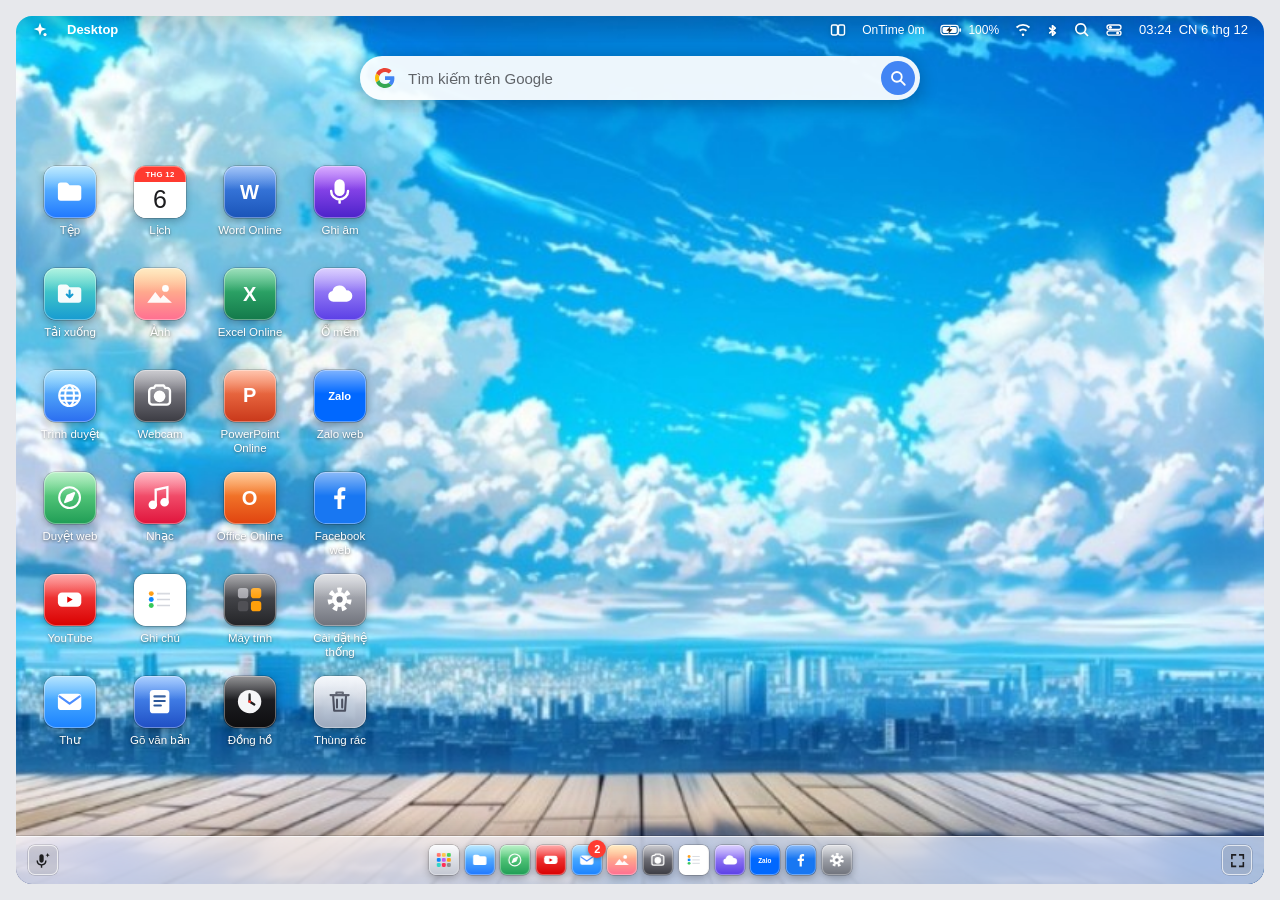
==== app/src/main/assets/index.html @ 1ec873dc "Cửa sổ app con: bỏ hàng tiêu đề trên cùng (3 nút x − + và thanh tên), nội dung dồn lên sát mép trên" ====
<!doctype html>
<html lang="vi"><head><meta charset="utf-8"><meta name="viewport" content="width=device-width,initial-scale=1,viewport-fit=cover">
<style>:root{--bl:20px;color-scheme:light}html,body{margin:0}
/* Ghi âm */
.rc{position:relative;display:flex;flex-direction:column;height:100%;padding:36px 16px 12px;background:#131218;color:#ffffff;overflow:hidden;container-type:size;-webkit-user-select:none;user-select:none}
.rc .rcm{flex:1 1 0;min-height:0;display:flex;flex-direction:column}
.rc .rcx{flex:none;display:flex;flex-direction:column;min-height:0}
.rc .rcs{flex:1 1 0;min-height:0;display:flex;flex-direction:column}
.rc .rcl{flex:1 1 0;min-height:0;overflow-y:auto;overscroll-behavior:contain;-webkit-overflow-scrolling:touch;margin-inline:-4px;padding-inline:4px}
.rc h2{margin:0 0 clamp(4px,2.4cqh,14px);text-align:center;font-size:clamp(13px,3.4cqh,18px);letter-spacing:.28em;text-transform:uppercase;font-weight:800;color:#ffffff;text-shadow:0 0 14px rgba(255,255,255,.55)}
.rc .rcw{flex:none;height:clamp(40px,17cqh,120px);border-radius:16px;background:#000;border:1px solid rgba(255,255,255,.25);overflow:hidden}
.rc .rcv{display:block;width:100%;height:100%}
.rc .rctime{flex:none;margin:clamp(6px,2.6cqh,16px) 0 clamp(4px,2.2cqh,14px);text-align:center;font-size:clamp(24px,6.8cqh,38px);font-weight:800;letter-spacing:.06em;font-variant-numeric:tabular-nums;color:#ffffff;text-shadow:0 0 16px rgba(255,255,255,.55)}
.rc .rcbt{flex:none;display:flex;justify-content:center;gap:24px}
.rc .rcb{width:clamp(40px,9.5cqh,54px);height:clamp(40px,9.5cqh,54px);border-radius:50%;border:2px solid #ffffff;background:#2a2a31;color:#ffffff;display:flex;align-items:center;justify-content:center;box-shadow:0 0 18px rgba(255,255,255,.4)}
.rc .rcb svg{width:22px;height:22px}
.rc .rcb:disabled{opacity:.35;box-shadow:none}
.rc .rcb.rcp{border-color:rgba(255,255,255,.35);box-shadow:none}
.rc .rcb.rcr i{display:block;width:24px;height:24px;border-radius:50%;background:#ff3860;transition:border-radius .15s,width .15s,height .15s}
.rc .rcb.rcr.on i{width:18px;height:18px;border-radius:5px}
.rc .rch{flex:none;margin:clamp(6px,2.4cqh,18px) 0 clamp(4px,1.6cqh,10px);padding-top:clamp(6px,2cqh,14px);border-top:1px solid rgba(255,255,255,.2);font-size:11px;letter-spacing:.25em;text-transform:uppercase;color:#a0a0a8}
.rc .rce{padding:14px;text-align:center;font-size:13px;letter-spacing:.08em;color:#a0a0a8}
.rc .rci{flex:none;margin-bottom:10px;padding:10px 12px;border:1px solid rgba(255,255,255,.25);border-radius:14px;background:rgba(255,255,255,.02)}
.rc .rcn,.rc .rcin{display:block;width:100%;font-size:14px;line-height:1.3;margin-bottom:8px;color:#ffffff}
.rc .rcn{overflow:hidden;text-overflow:ellipsis;white-space:nowrap}
.rc .rcin{padding:4px 8px;border:1px solid #ffffff;border-radius:8px;background:#000;font:inherit;font-size:14px;outline:0;-webkit-user-select:text;user-select:text}
.rc .rcc{display:flex;align-items:center;gap:10px}
.rc .rcpl{flex:none;width:34px;height:34px;border-radius:50%;border:1px solid #ffffff;color:#ffffff;display:flex;align-items:center;justify-content:center}
.rc .rcpl svg{width:14px;height:14px}
.rc .rcpr{flex:1;height:16px;display:flex;align-items:center;cursor:pointer}
.rc .rcpr::before{content:"";position:absolute}
.rc .rcpr{position:relative}
.rc .rcpr b{display:block;width:100%;height:6px;border-radius:3px;background:rgba(255,255,255,.22);overflow:hidden}
.rc .rcpr i{display:block;height:100%;width:0;background:#ffffff}
.rc .rctm{flex:none;font-size:12px;color:#a79dbd;font-variant-numeric:tabular-nums}
.rc .rcsp{flex:none;min-width:38px;padding:4px 7px;border:1px solid #ffffff;border-radius:8px;color:#ffffff;font-size:12px}
.rc .rcmn{flex:none;width:26px;height:30px;color:#ffffff;font-size:20px;line-height:1}
.rc .rcmenu{position:absolute;z-index:5;width:190px;padding:4px;border:1px solid #7a35c9;border-radius:12px;background:#14101e;box-shadow:0 0 22px rgba(255,255,255,.35)}
.rc .rcmenu button{display:block;width:100%;padding:11px 14px;text-align:left;font-size:14px;color:#ffffff;border-radius:8px}
.rc .rcmenu button.dg{color:#ff4d6d}
/* Cửa sổ rất thấp: bỏ tiêu đề cho gọn. Cửa sổ ngang (rộng hơn cao): điều khiển bên trái, danh sách bên phải */
@container (max-height:330px){.rc h2{display:none}}
@container (min-aspect-ratio:7/5){
  .rc .rcm{flex-direction:row;gap:18px}
  .rc .rcx{flex:0 0 44%;min-width:0;justify-content:center}
  .rc .rcs{min-width:0}
  .rc .rch{margin-top:0;padding-top:0;border-top:0}
}

/* Kéo thả tệp */
.rf .rup{width:34px;height:52px;font-size:22px;line-height:1}
.rf .rup:disabled{opacity:.3}
.rfi.dgs{opacity:.4}
.dzh{background:var(--sel)!important;box-shadow:inset 0 0 0 2px var(--accent)}
.dgh{position:fixed;z-index:99999;pointer-events:none;display:flex;align-items:center;gap:8px;max-width:220px;padding:6px 12px 6px 8px;border-radius:12px;background:var(--glass);-webkit-backdrop-filter:blur(14px);backdrop-filter:blur(14px);box-shadow:0 8px 24px rgba(0,0,0,.32);color:var(--fg);font-size:13px;transform:translate(-50%,-130%)}
.dgh .gi{flex:none;width:28px;height:28px;display:grid;place-items:center}.dgh .gi .fic{transform:scale(.7)}
.dgh b{font-weight:500;overflow:hidden;text-overflow:ellipsis;white-space:nowrap}

/* Webcam */
.cm{position:relative;display:flex;flex-direction:column;height:100%;min-height:0;overflow:hidden;padding:38px 18px 16px;background:#131218;color:#ffffff;-webkit-user-select:none;user-select:none}
.cm h2{flex:none;margin:0 0 12px;text-align:center;font-size:18px;letter-spacing:.28em;text-transform:uppercase;font-weight:800;color:#ffffff;text-shadow:0 0 14px rgba(255,255,255,.55)}
.cm .cmv{position:relative;flex:1 1 0;min-height:0;border-radius:16px;background:#000;border:1px solid rgba(255,255,255,.25);overflow:hidden}
.cm .cmvid{position:absolute;inset:0;width:100%;height:100%;object-fit:contain;background:#000}
.cm .cmvid.mir{transform:scaleX(-1)}
.cm .cmmsg{position:absolute;inset:0;display:flex;align-items:center;justify-content:center;padding:20px;text-align:center;font-size:13px;line-height:1.5;color:#d8d8dc;cursor:pointer}
.cm .cmblink{position:absolute;inset:0;background:#000;opacity:0;pointer-events:none;transition:opacity .08s}
.cm .cmblink.on{opacity:.55}
.cm .cmst{flex:none;margin:10px 0 0;text-align:center;font-size:11px;letter-spacing:.2em;text-transform:uppercase;color:#a0a0a8}
.cm .cmbt{flex:none;display:flex;align-items:center;justify-content:space-between;margin-top:12px;padding:0 6px}
.cm .cmth{width:48px;height:48px;border-radius:10px;border:1px solid rgba(255,255,255,.35);background:rgba(255,255,255,.03);overflow:hidden;padding:0}
.cm .cmth img{display:none;width:100%;height:100%;object-fit:cover}
.cm .cmth.has img{display:block}
.cm .cmsh{width:70px;height:70px;border-radius:50%;border:3px solid #ffffff;background:#2a2a31;display:flex;align-items:center;justify-content:center;box-shadow:0 0 18px rgba(255,255,255,.45)}
.cm .cmsh i{display:block;width:52px;height:52px;border-radius:50%;background:#ffffff;transition:transform .08s}
.cm .cmsh:active i{transform:scale(.88)}
.cm .cmsw{width:48px;height:48px;border-radius:50%;border:2px solid #ffffff;color:#ffffff;display:flex;align-items:center;justify-content:center}
.cm .cmsw svg{width:24px;height:24px}
.cm .cmrc{width:70px;height:70px;border-radius:50%;border:3px solid #ffffff;background:#2a2a31;display:flex;align-items:center;justify-content:center;padding:0;box-shadow:0 0 18px rgba(255,255,255,.45)}
.cm .cmrc i{display:block;width:52px;height:52px;border-radius:50%;background:#ff3b30;transition:border-radius .12s,width .12s,height .12s}
.cm .cmrc:active i{transform:scale(.88)}
.cm .cmrc.rec i{width:28px;height:28px;border-radius:6px}
.cm .cmsw:disabled{opacity:.4}
@media (max-height:560px){.cm{padding:34px 14px 10px}.cm h2{margin:0 0 6px;font-size:15px}.cm .cmst{margin-top:6px}.cm .cmbt{margin-top:8px}}
</style>
<title>Desktop Mini</title>
<style>
/* Layout: một màn hình bo góc. Menu bar trong suốt, dock kính nổi dưới đáy, cửa sổ bo lớn có đèn giao thông, các lớp phủ (Launchpad, Mission Control, khóa) phủ lên trên. */
:root{
  --bg:#e7e8ec; --fg:#1d1d1f; --muted:#6e6e73; --line:rgba(0,0,0,.1);
  --win:#ffffff; --side:rgba(238,238,243,.68); --hdr:rgba(255,255,255,.72);
  --glass:rgba(250,250,253,.66); --glass-line:rgba(255,255,255,.7); --menu-hi:#0a7aff;
  --accent:#0a7aff; --row:rgba(0,0,0,.035); --field:rgba(120,120,128,.14); --sel:rgba(120,120,128,.24);
  --font:-apple-system,BlinkMacSystemFont,"SF Pro Text","SF Pro Display","Segoe UI",Roboto,"Helvetica Neue",Arial,sans-serif;
}
@media (prefers-color-scheme: dark){
  :root:not([data-theme="light"]){
    --bg:#131418; --fg:#f4f4f7; --muted:#a0a0a9; --line:rgba(255,255,255,.12);
    --win:#1f2024; --side:rgba(52,53,60,.62); --hdr:rgba(40,41,46,.72);
    --glass:rgba(44,45,52,.62); --glass-line:rgba(255,255,255,.16);
    --accent:#3d95ff; --row:rgba(255,255,255,.045); --field:rgba(120,120,128,.26); --sel:rgba(120,120,128,.34);
    color-scheme:dark;
  }
}
:root[data-theme="dark"]{
  --bg:#131418; --fg:#f4f4f7; --muted:#a0a0a9; --line:rgba(255,255,255,.12);
  --win:#1f2024; --side:rgba(52,53,60,.62); --hdr:rgba(40,41,46,.72);
  --glass:rgba(44,45,52,.62); --glass-line:rgba(255,255,255,.16);
  --accent:#3d95ff; --row:rgba(255,255,255,.045); --field:rgba(120,120,128,.26); --sel:rgba(120,120,128,.34);
  color-scheme:dark;
}
*{box-sizing:border-box}
[hidden]{display:none!important}
html,body{height:100%}
body{margin:0;padding-inline:16px;padding-block:16px;background:var(--bg);color:var(--fg);font:13px/1.4 var(--font);-webkit-font-smoothing:antialiased}
button{font:inherit;color:inherit;background:none;border:0;padding:0;cursor:default;text-align:inherit}
input,textarea{font:inherit;color:inherit}
/* Ô nhập luôn gõ được (stage đang tắt user-select nên WebView Android chặn bàn phím) */
input,textarea{-webkit-user-select:text;user-select:text;-webkit-touch-callout:default}
button:focus-visible,input:focus-visible,textarea:focus-visible,[tabindex]:focus-visible{outline:2px solid var(--accent);outline-offset:2px}
ul,ol{margin:0;padding:0;list-style:none}
.grow{flex:1}
.none{padding:26px 16px;text-align:center;color:var(--muted)}
.lnk{color:var(--accent)}
.lnk:hover{text-decoration:underline}

.stage{--base:54px;position:relative;height:100%;min-height:560px;border-radius:16px;overflow:hidden;isolation:isolate;user-select:none;-webkit-user-select:none;
  background:radial-gradient(70% 55% at 18% -5%,#9be8ff 0,transparent 60%),radial-gradient(60% 60% at 92% 18%,#8aa8ff 0,transparent 62%),radial-gradient(90% 70% at 55% 112%,#2342d8 0,transparent 70%),linear-gradient(#2f6fe0,#2f6fe0)}
/* Hình nền phủ kín cả màn hình, kể cả phía sau dock (không cắt thành hai phần trên/dưới) */
.stage{background-size:cover;background-repeat:no-repeat;background-position:center}
.stage[data-wall="0"]{background:#2f6fe0 url(wallpaper.jpg) center/cover no-repeat}
.stage[data-wall="2"]{background:radial-gradient(65% 55% at 15% 8%,#ffb48a 0,transparent 62%),radial-gradient(60% 60% at 92% 30%,#d55bd8 0,transparent 62%),radial-gradient(90% 70% at 50% 115%,#3a2a9a 0,transparent 70%),linear-gradient(#7b3fb0,#7b3fb0)}
.stage[data-wall="3"]{background:radial-gradient(60% 50% at 20% 5%,#3d5a9e 0,transparent 62%),radial-gradient(55% 60% at 90% 25%,#6a45d6 0,transparent 62%),radial-gradient(90% 70% at 50% 115%,#1a2250 0,transparent 70%),linear-gradient(#0b1026,#0b1026)}
.dim{position:absolute;inset:0;z-index:30;background:#000;opacity:0;pointer-events:none}

/* Màn hình nền */
.desk{position:absolute;inset:0;z-index:0;padding:40px 12px 110px;display:flex;flex-direction:column;flex-wrap:wrap;align-content:flex-end;gap:6px}
.desk.dropping{background:rgba(255,255,255,.1)}
.gbar{position:absolute;top:40px;left:50%;transform:translateX(-50%);width:min(560px,calc(100% - 28px));height:44px;z-index:1;display:flex;align-items:center;gap:10px;padding:0 5px 0 14px;border-radius:999px;background:rgba(255,255,255,.93);box-shadow:0 4px 18px rgba(0,0,0,.28);box-sizing:border-box}
.gbar[hidden]{display:none}
.gbar .gg{width:22px;height:22px;flex:none;padding:0;border:0;background:none;display:grid;place-items:center;cursor:pointer}
.gbar .gg svg{width:20px;height:20px}
.gbar input{flex:1;min-width:0;height:100%;border:0;outline:0;background:transparent;color:#202124;font-size:15px;user-select:text;-webkit-user-select:text}
.gbar input::placeholder{color:#5f6368}
.gbar .gm{width:34px;height:34px;border:0;border-radius:50%;background:none;display:grid;place-items:center;flex:none;cursor:pointer;padding:0}
.gbar .gm:active{background:rgba(0,0,0,.1)}
.gbar .gm[hidden]{display:none}
.gbar .gs{width:34px;height:34px;border:0;border-radius:50%;background:#4285f4;color:#fff;display:grid;place-items:center;flex:none;cursor:pointer}
.stage.gbon .desk{padding-top:96px}
.di{width:88px;display:flex;flex-direction:column;align-items:center;gap:4px;padding:4px;border-radius:10px;color:#fff;text-align:center}
.di .dl{max-width:100%;padding:1px 6px;border-radius:5px;font-size:12px;line-height:1.3;text-shadow:0 1px 3px rgba(0,0,0,.6);word-break:break-word}
.di[aria-selected="true"]{background:rgba(255,255,255,.2)}
.di[aria-selected="true"] .dl{background:var(--accent);text-shadow:none}
.di .rn{width:100%;border:0;border-radius:4px;padding:1px 4px;font-size:12px;text-align:center;background:#fff;color:#1d1d1f}
/* Icon ứng dụng trên màn hình desktop (cuộn ngang nếu nhiều) */
.desk{overflow-x:auto;overflow-y:hidden;align-content:flex-start;scrollbar-width:none;overscroll-behavior:contain}
.desk::-webkit-scrollbar{display:none}
.da{width:76px;flex:none;display:flex;flex-direction:column;align-items:center;gap:4px;padding:6px 2px;border-radius:12px;color:#fff;text-align:center;-webkit-tap-highlight-color:transparent;user-select:none;-webkit-user-select:none;-webkit-touch-callout:none}
.da .ic{width:52px;height:52px}
.da .fic{--u:11px;margin-top:2px}
.dthumb{position:relative;display:block;width:52px;height:52px;border-radius:12px;overflow:hidden;background:rgba(255,255,255,.22);box-shadow:0 0 0 1px rgba(255,255,255,.35) inset,0 2px 8px rgba(0,0,0,.3)}
.dthumb img{width:100%;height:100%;object-fit:cover;display:block}
.dthumb[data-k=vid]::after{content:'▶';position:absolute;right:4px;bottom:3px;font-size:10px;color:#fff;text-shadow:0 1px 3px rgba(0,0,0,.8)}
#desk.dropdesk{outline:2px dashed rgba(255,255,255,.65);outline-offset:-8px}
.da .dl{max-width:100%;padding:1px 4px;border-radius:5px;font-size:11.5px;line-height:1.25;text-shadow:0 1px 3px rgba(0,0,0,.6);word-break:break-word}
.da:hover,.da:focus-visible{background:rgba(255,255,255,.16);outline:0}
/* Lưới ô cố định: mọi icon cùng cỡ ô nên cột và hàng luôn thẳng; tên dài tối đa 2 dòng */
.desk{display:grid;grid-auto-flow:column;grid-template-rows:repeat(auto-fill,98px);grid-auto-columns:84px;gap:4px 6px;align-content:start;justify-content:start;flex-wrap:nowrap}
.da{width:84px;height:98px;box-sizing:border-box;justify-content:flex-start;touch-action:none}
.da .dl{display:-webkit-box;-webkit-line-clamp:2;-webkit-box-orient:vertical;overflow:hidden;text-overflow:ellipsis}
.dghost{position:absolute;z-index:30;pointer-events:none;opacity:.92;transform:scale(1.1);background:rgba(255,255,255,.18);box-shadow:0 8px 22px rgba(0,0,0,.35)}
.da.dmov{opacity:.28}
.da.dsel{background:rgba(110,165,255,.38);box-shadow:0 0 0 1.5px rgba(170,205,255,.9) inset}
.snapprev{position:absolute;z-index:9990;border-radius:10px;background:rgba(110,165,255,.22);border:2px solid rgba(150,195,255,.85);pointer-events:none;transition:left .12s,top .12s,width .12s,height .12s}
.mqbox{position:fixed;z-index:99999;border:1px solid #6aa7ff;background:rgba(80,140,255,.22);pointer-events:none;border-radius:3px}
.da.dtgt{background:rgba(255,255,255,.28);box-shadow:0 0 0 2px rgba(255,255,255,.55) inset}
.mcbg{position:absolute;inset:0;z-index:1;background:rgba(0,0,0,0);pointer-events:none;transition:background .3s}
.stage.mc .mcbg{background:rgba(0,0,0,.42);pointer-events:auto}
.mcsp{position:absolute;top:36px;left:50%;transform:translateX(-50%);padding:5px 16px;border-radius:10px;background:rgba(255,255,255,.22);color:#fff;backdrop-filter:blur(20px);-webkit-backdrop-filter:blur(20px)}
.mcnone{position:absolute;inset:0;display:grid;place-items:center;color:#fff;font-size:15px}
.mcl{position:absolute;z-index:1;color:#fff;text-align:center;font-size:13px;text-shadow:0 1px 3px rgba(0,0,0,.6);white-space:nowrap;overflow:hidden;text-overflow:ellipsis;pointer-events:none}

/* Thanh menu */
.menubar{position:absolute;inset:0 0 auto 0;height:28px;z-index:6;display:flex;align-items:center;gap:2px;padding-inline:8px;color:#fff;text-shadow:0 1px 3px rgba(0,0,0,.35);font-size:13px;white-space:nowrap;background:linear-gradient(rgba(0,0,0,.16),transparent)}
.mb,.sb{height:22px;padding-inline:9px;border-radius:6px;display:flex;align-items:center;gap:6px}
.mb:hover,.mb.open,.sb:hover,.sb.open{background:rgba(255,255,255,.22)}
.mb.logo{padding-inline:8px}
.sb{padding-inline:7px}
.mb svg,.sb svg{width:16px;height:16px;fill:currentColor;filter:drop-shadow(0 1px 2px rgba(0,0,0,.3))}
.appname{font-weight:700}
.sb.off svg{opacity:.45}
#bt svg{width:11px;height:11px}   /* hình Bluetooth cao hết khung 16 nên thu lại để nhìn cao bằng biểu tượng Wi-Fi */
.clk{font-variant-numeric:tabular-nums;gap:7px;padding-inline:8px}
.bram,.bpct{font-size:12px;font-variant-numeric:tabular-nums}
.bram:empty{display:none}
@media (max-width:560px){.opt{display:none}}

.pop{position:absolute;top:30px;z-index:7;min-width:230px;padding:6px;border-radius:12px;background:var(--glass);color:var(--fg);backdrop-filter:blur(var(--bl)) saturate(1.9);-webkit-backdrop-filter:blur(var(--bl)) saturate(1.9);
  box-shadow:0 0 0 .5px rgba(0,0,0,.3),0 0 0 1px var(--glass-line) inset,0 16px 40px rgba(0,0,0,.3);display:flex;flex-direction:column;text-shadow:none;font-size:13px}
#ctx{z-index:14}
.mn{text-align:left;padding:4px 10px;border-radius:6px;display:flex;justify-content:space-between;gap:24px}
.mn:hover:not(:disabled),.mn:focus-visible{background:var(--menu-hi);color:#fff;outline:0}
.mn:disabled{opacity:.4}
.kh{opacity:.6;font-size:12px}
.pop hr{border:0;border-top:1px solid var(--line);margin:5px 4px;width:calc(100% - 8px)}

/* Trung tâm điều khiển */
.cc{position:absolute;top:32px;right:8px;z-index:7;width:min(300px,calc(100% - 16px));padding:12px;border-radius:24px;background:var(--glass);color:var(--fg);backdrop-filter:blur(var(--bl)) saturate(1.9);-webkit-backdrop-filter:blur(var(--bl)) saturate(1.9);
  box-shadow:0 0 0 .5px rgba(0,0,0,.3),0 0 0 1px var(--glass-line) inset,0 16px 40px rgba(0,0,0,.3);display:grid;grid-template-columns:1fr 1fr;gap:10px;text-shadow:none}
.tile{display:flex;align-items:center;gap:10px;padding:10px;border-radius:16px;background:var(--field);text-align:left;min-width:0}
.tile .ci{width:32px;height:32px;border-radius:50%;display:grid;place-items:center;background:rgba(120,120,128,.4);color:#fff;flex:none}
.tile .ci svg{width:17px;height:17px;fill:currentColor}
.tile[aria-pressed="true"] .ci{background:var(--accent)}
.tile b{display:block;font-weight:600;line-height:1.2}
.tile small{color:var(--muted);font-size:11.5px}
.slide{grid-column:1/-1;padding:10px 12px;border-radius:16px;background:var(--field)}
.slide b{display:block;font-weight:600;margin-bottom:6px}
.slide input{width:100%;accent-color:var(--accent);margin:0}
.npr{display:flex;align-items:center;justify-content:space-between;gap:10px}
.npr span{overflow:hidden;text-overflow:ellipsis;white-space:nowrap;color:var(--muted)}
.npb{width:30px;height:30px;border-radius:50%;background:var(--accent);color:#fff;display:grid;place-items:center;flex:none}
.npb svg{width:14px;height:14px;fill:currentColor}

/* Thông báo */
.nc{position:absolute;top:30px;right:8px;bottom:8px;z-index:7;width:min(340px,calc(100% - 16px));overflow:auto;padding:14px;border-radius:24px;background:var(--glass);color:var(--fg);backdrop-filter:blur(var(--bl)) saturate(1.9);-webkit-backdrop-filter:blur(var(--bl)) saturate(1.9);
  box-shadow:0 0 0 .5px rgba(0,0,0,.3),0 0 0 1px var(--glass-line) inset,0 16px 40px rgba(0,0,0,.3);display:flex;flex-direction:column;gap:12px;text-shadow:none}
.nch{display:flex;justify-content:space-between;align-items:center;font-size:15px}
.nlist{display:flex;flex-direction:column;gap:8px}
.nit,.bn{display:flex;gap:10px;align-items:flex-start;padding:10px;border-radius:16px;background:var(--field);text-align:left;width:100%}
.nit .ic,.bn .ic{width:34px;height:34px;flex:none}
.nit span,.bn span{display:flex;flex-direction:column;min-width:0}
.nit small,.bn small{color:var(--muted);font-size:11.5px}
.nit em,.bn em{font-style:normal;color:var(--fg);opacity:.8;overflow:hidden;text-overflow:ellipsis;white-space:nowrap}
.wgs{display:grid;grid-template-columns:1fr 1fr;gap:10px}
.wg{background:var(--field);border-radius:18px;padding:12px;min-width:0}
.wg:first-child{grid-column:1/-1}
.wg small{color:var(--accent);font-weight:700;font-size:11px;letter-spacing:.04em}
.wg>b{display:block;font-size:17px;margin:2px 0 6px}
.wg ul{margin-top:6px;display:flex;flex-direction:column;gap:4px}
.wg li{overflow:hidden;text-overflow:ellipsis;white-space:nowrap}
.wg p{margin:6px 0 0;color:var(--muted)}
.mc7{display:grid;grid-template-columns:repeat(7,1fr);gap:2px;text-align:center;font-size:11.5px;font-variant-numeric:tabular-nums}
.mc7 span{color:var(--muted)}
.mc7 i{font-style:normal;padding:2px 0}
.mc7 i.td{background:#ff3b30;color:#fff;border-radius:50%;font-weight:700}
.banners{position:absolute;top:34px;right:10px;z-index:9;display:flex;flex-direction:column;gap:8px;width:min(340px,calc(100% - 20px));pointer-events:none}
.bn{pointer-events:auto;background:var(--glass);color:var(--fg);backdrop-filter:blur(var(--bl)) saturate(1.9);-webkit-backdrop-filter:blur(var(--bl)) saturate(1.9);box-shadow:0 0 0 .5px rgba(0,0,0,.3),0 0 0 1px var(--glass-line) inset,0 12px 30px rgba(0,0,0,.3);border-radius:20px;animation:bnin .38s cubic-bezier(.2,.9,.3,1)}
.bn.out{opacity:0;transform:translateX(40px);transition:opacity .3s,transform .3s}
@keyframes bnin{from{opacity:0;transform:translateX(60px)}to{opacity:1;transform:none}}

/* Spotlight */
.spot{position:absolute;z-index:8;left:50%;top:16%;transform:translateX(-50%);width:min(580px,calc(100% - 24px));border-radius:26px;background:var(--glass);color:var(--fg);backdrop-filter:blur(var(--bl)) saturate(1.9);-webkit-backdrop-filter:blur(var(--bl)) saturate(1.9);
  box-shadow:0 0 0 .5px rgba(0,0,0,.3),0 0 0 1px var(--glass-line) inset,0 24px 60px rgba(0,0,0,.35);overflow:hidden}
.sin{display:flex;align-items:center;gap:12px;padding:14px 18px}
.sin svg{width:22px;height:22px;fill:var(--muted);flex:none}
.sin input{flex:1;min-width:0;background:none;border:0;font-size:22px;font-weight:300;outline:0}
.sres{border-top:1px solid var(--line);padding:6px;display:flex;flex-direction:column}
.sres:empty{display:none}
.sr{display:flex;align-items:center;gap:12px;padding:6px 10px;border-radius:10px;text-align:left;width:100%}
.sr[aria-selected="true"],.sr:hover:not(.nores){background:var(--accent);color:#fff}
.sr .ic{width:34px;height:34px;border-radius:8px;flex:none}
.sr small{margin-left:auto;opacity:.7;white-space:nowrap;overflow:hidden;text-overflow:ellipsis;max-width:48%}
.sr .st{flex:1;min-width:0;overflow:hidden;text-overflow:ellipsis;white-space:nowrap}
.sr .sf{display:grid;place-items:center;color:#fff;font-size:10px;font-weight:700;overflow:hidden}
.nores{color:var(--muted);justify-content:center}

/* Launchpad */
.lp{position:absolute;inset:0;z-index:12;display:flex;flex-direction:column;align-items:center;padding:56px 24px 28px;background:rgba(10,14,30,.42);backdrop-filter:blur(26px) saturate(1.4);-webkit-backdrop-filter:blur(26px) saturate(1.4);animation:lpin .18s ease-out;will-change:opacity}
.lp.out{opacity:0;transition:opacity .16s}
@keyframes lpin{from{opacity:0}to{opacity:1}}
.lpq{display:flex;align-items:center;gap:8px;width:min(260px,100%);height:30px;padding:0 12px;border-radius:999px;background:rgba(255,255,255,.2);color:#fff}
.lpq svg{width:14px;height:14px;flex:none}
.lpq input{flex:1;min-width:0;background:none;border:0;outline:0;color:#fff}
.lpq input::placeholder{color:rgba(255,255,255,.7)}
.lpg{overscroll-behavior:contain;flex:1;width:min(860px,100%);display:grid;grid-template-columns:repeat(auto-fill,minmax(96px,1fr));align-content:start;justify-items:center;gap:26px 10px;overflow:auto;min-height:0;padding:24px 0 36px;-webkit-overflow-scrolling:touch}
.lpi{content-visibility:auto;contain-intrinsic-size:96px 100px;display:flex;flex-direction:column;align-items:center;gap:8px;color:#fff;text-shadow:0 1px 3px rgba(0,0,0,.5);font-size:12.5px;padding:6px;border-radius:14px}
.lpi .ic{width:64px;height:64px}

/* Chuyển ứng dụng, Xem nhanh */
.sw{position:absolute;z-index:13;left:50%;top:50%;transform:translate(-50%,-50%);display:flex;gap:10px;padding:14px;border-radius:26px;background:var(--glass);backdrop-filter:blur(var(--bl)) saturate(1.9);-webkit-backdrop-filter:blur(var(--bl)) saturate(1.9);box-shadow:0 0 0 1px var(--glass-line) inset,0 20px 50px rgba(0,0,0,.4);max-width:calc(100% - 20px);overflow:auto}
.swi{display:flex;flex-direction:column;align-items:center;gap:6px;padding:8px;border-radius:16px;color:var(--fg);font-size:12px;min-width:76px}
.swi .ic{width:56px;height:56px}
.swi[aria-current="true"]{background:var(--sel)}
.ql{position:absolute;inset:0;z-index:14;display:grid;place-items:center;background:rgba(0,0,0,.28)}
.qlp{width:min(340px,calc(100% - 32px));padding:28px 20px 20px;border-radius:24px;background:var(--glass);color:var(--fg);backdrop-filter:blur(var(--bl)) saturate(1.9);-webkit-backdrop-filter:blur(var(--bl)) saturate(1.9);box-shadow:0 0 0 1px var(--glass-line) inset,0 24px 60px rgba(0,0,0,.4);display:flex;flex-direction:column;align-items:center;gap:6px;text-align:center}
.qli{--u:20px;margin-bottom:10px;height:calc(var(--u)*5);display:grid;place-items:center}
.qlp b{font-size:15px;word-break:break-word}
.qlp span,.qlp small{color:var(--muted)}
.qlp em{font-style:normal;font-size:11.5px;color:var(--muted);margin-top:10px}

/* Màn hình khóa và nguồn */
.lock{position:absolute;inset:0;z-index:40;color:#fff;display:flex;flex-direction:column;align-items:center;padding:7% 20px 22px;background:rgba(10,14,34,.5);backdrop-filter:blur(48px) saturate(1.4);-webkit-backdrop-filter:blur(var(--bl)) saturate(1.4);text-shadow:0 1px 6px rgba(0,0,0,.25)}
.lock.out{opacity:0;transform:translateY(-36px) scale(1.04);transition:opacity .4s,transform .4s}
.lt{font-size:min(96px,20vw);font-weight:200;line-height:1;font-variant-numeric:tabular-nums}
.ld{font-size:19px;margin-top:6px;opacity:.9}
.lu{margin-top:auto;display:flex;flex-direction:column;align-items:center;gap:10px}
.lav{width:76px;height:76px;border-radius:50%;background:linear-gradient(135deg,#8fa8ff,#7a5cd6);display:grid;place-items:center;font-size:34px;font-weight:300;box-shadow:0 0 0 2px rgba(255,255,255,.4)}
.ln{font-size:17px;font-weight:600}
.lu form{display:flex;align-items:center;gap:6px;width:min(230px,80vw);height:34px;padding:0 4px 0 14px;border-radius:999px;background:rgba(255,255,255,.22);text-shadow:none}
.lu input{flex:1;min-width:0;background:none;border:0;outline:0;color:#fff}
.lu input::placeholder{color:rgba(255,255,255,.75)}
.go{width:26px;height:26px;border-radius:50%;background:rgba(255,255,255,.3);display:grid;place-items:center}
.go svg{width:14px;height:14px}
.lh{font-size:11.5px;opacity:.7;text-align:center;max-width:260px}
.lpw{display:flex;gap:26px;margin-top:22px}
.pb{display:flex;flex-direction:column;align-items:center;gap:6px;font-size:12px}
.pbi{width:42px;height:42px;border-radius:50%;background:rgba(255,255,255,.22);display:grid;place-items:center}
.pbi svg{width:18px;height:18px;fill:currentColor}
#off.off,div.off{position:absolute;inset:0;z-index:50;background:#000;color:#fff;display:flex;flex-direction:column;align-items:center;justify-content:center;gap:20px;text-align:center}
.off[data-mode="sleep"]{cursor:pointer}
.offs{color:rgba(255,255,255,.55);font-size:13px}
.pwr{width:64px;height:64px;border-radius:50%;background:rgba(255,255,255,.14);display:grid;place-items:center}
.pwr svg{width:26px;height:26px}
.blogo svg{width:64px;height:64px;fill:#fff}
.bbar2{width:190px;height:4px;border-radius:2px;background:rgba(255,255,255,.22);overflow:hidden}
.bbar2 i{display:block;height:100%;width:0;background:#fff;transition:width 2.2s ease-in-out}

/* Cửa sổ */
.wins{position:absolute;inset:0;z-index:2;pointer-events:none}
.win{position:absolute;display:flex;flex-direction:column;border-radius:24px;overflow:hidden;pointer-events:auto;box-shadow:0 0 0 .5px rgba(0,0,0,.3),0 8px 24px rgba(0,0,0,.22)}
.win::after{content:"";position:absolute;inset:0;border-radius:inherit;box-shadow:inset 0 0 0 1px rgba(255,255,255,.28);pointer-events:none;z-index:9}
.win.focus{box-shadow:0 0 0 .5px rgba(0,0,0,.35),0 28px 70px rgba(0,0,0,.45)}
.win.min{display:none}
.win.max{border-radius:0}
.win.snapped{border-radius:0}
.tb{position:absolute;inset:0 0 auto 0;height:52px;z-index:2;touch-action:none}
.tls{position:absolute;left:18px;top:19px;z-index:10;display:flex;gap:8px}
.win .tls{display:none!important}
.nobar{display:none!important}
.tl{width:13px;height:13px;border-radius:50%;display:grid;place-items:center;font-size:10px;line-height:1;font-weight:800;color:rgba(0,0,0,.6);box-shadow:inset 0 0 0 .5px rgba(0,0,0,.25)}
.tl.c{background:#ff5f57}.tl.m{background:#febc2e}.tl.z{background:#28c840}
.tls:hover .tl{color:rgba(0,0,0,.55)}
.win:not(.focus) .tl{background:rgba(150,150,158,.6)}
.body{flex:1;min-height:0;position:relative;container-type:inline-size;overflow:hidden}
.rz{position:absolute;z-index:8;display:block}
.rz[data-d="r"]{top:52px;right:0;bottom:14px;width:6px;cursor:ew-resize}
.rz[data-d="l"]{top:52px;left:0;bottom:14px;width:6px;cursor:ew-resize}
.rz[data-d="b"]{left:14px;right:14px;bottom:0;height:6px;cursor:ns-resize}
.rz[data-d="br"]{right:0;bottom:0;width:16px;height:16px;cursor:nwse-resize}
.stage.mc .win,.stage.mcx .win{transition:transform .38s cubic-bezier(.2,.8,.2,1)}
.stage.mc .win{cursor:pointer}
.stage.mc .win *{pointer-events:none}
.win.dark-win{color:#f4f4f7}
.ghost{position:absolute;z-index:60;padding:4px 10px;border-radius:8px;background:var(--glass);color:var(--fg);box-shadow:0 0 0 1px var(--glass-line) inset,0 6px 18px rgba(0,0,0,.3);pointer-events:none;font-size:12px;max-width:220px;overflow:hidden;text-overflow:ellipsis;white-space:nowrap}
.dropping{outline:2px solid var(--accent);outline-offset:-2px}
.dk.dropping{outline:0}
.dk.dropping .ic{box-shadow:0 0 0 3px var(--accent)}

/* Thành phần chung */
.app{display:flex;flex-direction:column;height:100%;background:var(--win)}
.bar{height:52px;flex:none;display:flex;align-items:center;gap:10px;padding-inline:16px;touch-action:none}
.app>.bar{padding-left:78px;background:var(--hdr)}
.bar .t{font-weight:700;font-size:14px}
.cn{font-size:12px;color:var(--muted);font-weight:400}
.btn{padding:5px 14px;border-radius:999px;background:var(--field);display:inline-flex;align-items:center;gap:6px;white-space:nowrap}
.btn:hover:not(:disabled){filter:brightness(.94)}
.btn.pri{background:var(--accent);color:#fff}
.btn:disabled{opacity:.4}
.ib{width:30px;height:30px;border-radius:50%;display:grid;place-items:center;flex:none}
.ib:hover:not(:disabled){background:var(--field)}
.ib:disabled{opacity:.35}
.rf .rbk{width:52px;height:52px;font-size:40px;line-height:1;font-weight:500}
.ib svg,.nv svg{width:16px;height:16px;fill:none;stroke:currentColor;stroke-width:1.5;stroke-linecap:round;stroke-linejoin:round}
.ib[aria-pressed="true"] svg{fill:#ff3b5c;stroke:#ff3b5c}
.nv{display:flex;border-radius:999px;background:var(--field);overflow:hidden;flex:none}
.nv button{min-width:32px;height:28px;display:grid;place-items:center;padding-inline:4px}
.nv button:disabled{opacity:.3}
.nv button[aria-pressed="true"]{background:var(--sel)}
.nv.nf{display:grid;place-items:center;width:32px;height:28px;padding:0}
.nv.nf:disabled{opacity:.3}
.tg{width:38px;height:22px;border-radius:11px;background:rgba(120,120,128,.4);position:relative;transition:background .15s;flex:none}
.tg i{position:absolute;top:2px;left:2px;width:18px;height:18px;border-radius:50%;background:#fff;box-shadow:0 1px 3px rgba(0,0,0,.3);transition:transform .15s}
.tg[aria-checked="true"]{background:#34c759}
.tg[aria-checked="true"] i{transform:translateX(16px)}
.side{background:var(--side);backdrop-filter:blur(var(--bl)) saturate(1.9);-webkit-backdrop-filter:blur(var(--bl)) saturate(1.9);padding:56px 10px 10px;display:flex;flex-direction:column;gap:2px;overflow:auto}
.side h4{margin:6px 10px 4px;font-size:11.5px;font-weight:600;color:var(--muted)}
.si{display:flex;align-items:center;gap:9px;padding:6px 10px;border-radius:8px;text-align:left;width:100%}
.si svg{width:16px;height:16px;fill:none;stroke:var(--accent);stroke-width:1.5;stroke-linecap:round;stroke-linejoin:round;flex:none}
.si .sq{width:20px;height:20px;border-radius:6px;background:var(--c);flex:none;display:grid;place-items:center}
.si .sq svg{width:13px;height:13px;fill:none;stroke:#fff;stroke-width:1.9}
.si[aria-current="true"]{background:var(--sel)}
.si .cnt{margin-left:auto;font-style:normal;color:var(--muted);font-size:12px}
.main{display:flex;flex-direction:column;min-width:0;min-height:0;background:var(--win)}
.foot{padding:7px 16px;border-top:1px solid var(--line);color:var(--muted);font-size:12px;text-align:center;flex:none}
.empty{flex:1;display:grid;place-items:center;color:var(--muted);text-align:center;padding:20px}
.empty svg{width:56px;height:56px;fill:none;stroke:var(--muted);stroke-width:1.4;stroke-linecap:round;stroke-linejoin:round;margin-bottom:10px;opacity:.7}
.rn{border:0;border-radius:4px;padding:1px 4px;background:var(--win);color:var(--fg);box-shadow:0 0 0 2px var(--accent);min-width:0}

/* Biểu tượng tệp */
.fic{--u:10px;display:block;position:relative;flex:none}
.fic.doc{width:calc(var(--u)*4);height:calc(var(--u)*5);background:#fff;border-radius:calc(var(--u)*.4);box-shadow:0 0 0 1px rgba(0,0,0,.18),0 2px 5px rgba(0,0,0,.18);overflow:hidden}
.fic.doc i{position:absolute;top:0;right:0;width:calc(var(--u)*1.2);height:calc(var(--u)*1.2);background:linear-gradient(225deg,rgba(0,0,0,.14) 50%,#eee 50%)}
.fic.doc b{position:absolute;left:0;right:0;bottom:calc(var(--u)*.7);text-align:center;font-size:calc(var(--u)*.9);line-height:calc(var(--u)*1.5);color:#fff;background:var(--c);font-weight:800;letter-spacing:.03em}
.fic.folder,.fic.disk{width:calc(var(--u)*5);height:calc(var(--u)*4.2)}
.fic.folder svg,.fic.disk svg{width:100%;height:100%;display:block}
.row .fic{--u:5.4px;margin-inline:auto}
.cell .fic,.di .fic{--u:11px}

/* Tệp */
.fin{display:grid;grid-template-columns:200px minmax(0,1fr);height:100%}
.main>.bar{padding-inline:14px}
.sf{display:flex;align-items:center;gap:6px;height:28px;padding-inline:10px;border-radius:999px;background:var(--field);width:150px;min-width:0}
.sf svg{width:13px;height:13px;fill:none;stroke:var(--muted);stroke-width:2;stroke-linecap:round;flex:none}
.sf input{background:none;border:0;outline:0;min-width:0;width:100%}
.fl{flex:1;min-height:0;overflow:auto;display:flex;flex-direction:column}
.fl:focus-visible{outline:0}
.chd,.row{display:grid;grid-template-columns:36px minmax(0,1fr) 150px 74px;align-items:center;gap:8px}
.chd{padding:5px 22px;border-bottom:1px solid var(--line);color:var(--muted);font-size:12px;flex:none}
.chd span:first-child{grid-column:1/3}
.rows{padding:6px 10px;flex:1}
.row{width:100%;padding:3px 12px;border-radius:8px}
.rows .row:nth-child(even){background:var(--row)}
.row[aria-selected="true"]{background:var(--accent)!important;color:#fff}
.row[aria-selected="true"] .dt,.row[aria-selected="true"] .sz{color:rgba(255,255,255,.85)}
.nm{overflow:hidden;text-overflow:ellipsis;white-space:nowrap}
.dt,.sz{color:var(--muted);font-size:12px;white-space:nowrap;font-variant-numeric:tabular-nums}
.sz{text-align:right}
.igrid{display:grid;grid-template-columns:repeat(auto-fill,minmax(96px,1fr));gap:8px;padding:14px;align-content:start;flex:1}
.cell{display:flex;flex-direction:column;align-items:center;gap:6px;padding:8px 4px;border-radius:10px;text-align:center;min-width:0}
.cell[aria-selected="true"]{background:var(--sel)}
.cell .nm{white-space:normal;word-break:break-word;font-size:12px;padding:1px 6px;border-radius:5px;max-width:100%}
.cell[aria-selected="true"] .nm{background:var(--accent);color:#fff}
@container (max-width:470px){
  .fin{grid-template-columns:128px minmax(0,1fr)}
  .chd,.row{grid-template-columns:36px minmax(0,1fr) 62px}
  .chd .dt,.row .dt{display:none}
  .sf{width:104px}
}

/* Lịch */
.cal{position:relative}
.cal-bar .t{font-size:20px;font-weight:300;white-space:nowrap}
.cal-bar .t b{font-weight:700}
.cnav{display:flex;border-radius:999px;background:var(--field);overflow:hidden}
.cnav button{height:28px;padding-inline:12px;display:grid;place-items:center}
.cnav button+button{border-left:1px solid var(--line)}
.wk{display:grid;grid-template-columns:repeat(7,1fr);border-bottom:1px solid var(--line);color:var(--muted);font-size:12px}
.wk span{padding:4px 8px;text-align:right}
.cg{flex:1;min-height:0;display:grid;grid-template-columns:repeat(7,minmax(0,1fr));grid-template-rows:repeat(6,minmax(0,1fr))}
/* Lịch: tiêu đề tháng và nút ‹ Hôm nay › luôn hiện đủ, không bị khuất */
.cal>.bar.cal-bar{min-width:0;gap:6px;padding-right:12px;padding-left:86px}
@media (pointer:coarse){.cal>.bar.cal-bar{padding-left:116px}}
.cal-bar .t{flex:1 1 auto;min-width:0;overflow:hidden;text-overflow:ellipsis;font-size:clamp(14px,4.2vw,20px)}
.cal-bar .grow{display:none}
.cnav{flex:none}
.cnav button{padding-inline:10px}
.cal>.wk,.cal>.cg{min-width:0}
.cal>.cg{min-height:120px}

.cd{border-top:1px solid var(--line);border-left:1px solid var(--line);padding:4px 5px;display:flex;flex-direction:column;align-items:flex-end;gap:2px;font-size:13px;font-variant-numeric:tabular-nums;overflow:hidden;position:relative}
.cd:nth-child(7n+1){border-left:0}
.cd:nth-child(-n+7){border-top:0}
.cd:hover{background:var(--row)}
.cd.o{color:var(--muted);opacity:.6}
.cd.e{pointer-events:none;background:rgba(127,127,127,.06)}
.cd.e:hover{background:rgba(127,127,127,.06)}
.cd i{font-style:normal;font-size:var(--fs,13px);min-width:1.6em;height:1.6em;border-radius:.8em;display:grid;place-items:center;padding-inline:.12em;flex:none;line-height:1}
.cd .lu{margin:-2px 0 2px!important;display:block;font-size:var(--ls,10px);color:var(--muted);line-height:1;font-variant-numeric:tabular-nums;flex:none}
.cd .lu.l1{color:#ff3b30;font-weight:600}
.evp .lud{display:block;margin:2px 0 6px;font-size:11px;color:var(--muted)}
.cd.today i{background:#ff3b30;color:#fff;font-weight:700}
.chip{align-self:stretch;font-size:11px;line-height:1.3;padding:1px 5px;border-radius:4px;background:rgba(10,122,255,.18);color:var(--accent);overflow:hidden;text-overflow:ellipsis;white-space:nowrap;text-align:left}
.chip.more{background:none;color:var(--muted)}
.dotev{display:none;width:5px;height:5px;border-radius:50%;background:var(--accent)}
@container (max-width:520px){.chip{display:none}.dotev{display:block}}
/* Lịch: chỉ hiện ngày của tháng đang xem; cỡ số tự co giãn theo ô (JS đặt --fs, --ls) */
.cg.wide .cd{flex-direction:row-reverse;align-items:center;justify-content:flex-start;gap:6px;padding:2px 8px}
.cg.wide .cd .lu{margin:0!important}
.cg.wide .chip{display:none!important}
.cg.wide .dotev{display:block!important;position:absolute;left:7px;top:50%;margin-top:-2.5px}
.cg:not(.wide) .cd{padding-top:6px}
@container (max-width:520px){
  .cal-bar .t{font-size:13px;white-space:normal;line-height:1.15;overflow:visible}
  .cal-bar .t b{display:block;font-size:16px}
  .cal .cnav button{padding-inline:8px;font-size:13px;white-space:nowrap}
}
.cal .cnav button{white-space:nowrap}
.evp{position:absolute;z-index:6;width:240px;padding:12px;border-radius:16px;background:var(--glass);backdrop-filter:blur(var(--bl)) saturate(1.8);-webkit-backdrop-filter:blur(var(--bl)) saturate(1.8);box-shadow:0 0 0 1px var(--glass-line) inset,0 12px 30px rgba(0,0,0,.3)}
.evp ul{margin:8px 0;display:flex;flex-direction:column;gap:4px}
.evp li{display:flex;justify-content:space-between;gap:8px;padding:3px 8px;border-radius:6px;background:rgba(10,122,255,.14)}
.evp li button{opacity:.6}
.evp form{display:flex;gap:6px}
.evp input{flex:1;min-width:0;border:0;border-radius:8px;padding:5px 8px;background:var(--field);outline:0}

/* Ghi chú */
.nts{display:grid;grid-template-columns:220px minmax(0,1fr);height:100%}
.nl{background:var(--side);backdrop-filter:blur(var(--bl)) saturate(1.9);-webkit-backdrop-filter:blur(var(--bl)) saturate(1.9);display:flex;flex-direction:column;min-height:0}
.nl .bar{padding-left:78px}.nl .bar .t{white-space:nowrap}
.ned .sv{height:28px;padding:0 12px;border-radius:14px;background:var(--accent);color:#fff;font-weight:600;font-size:13px;flex:none}
.ned .sv.ok{background:#28c840}
.nlst{overflow:auto;padding:0 8px 8px;display:flex;flex-direction:column;gap:2px}
.nt{display:flex;flex-direction:column;gap:1px;padding:7px 10px;border-radius:9px;text-align:left}
.nt b{overflow:hidden;text-overflow:ellipsis;white-space:nowrap}
.nt span{color:var(--muted);font-size:12px;overflow:hidden;text-overflow:ellipsis;white-space:nowrap}
.nt i{font-style:normal;color:var(--fg);opacity:.7}
.nt[aria-current="true"]{background:#ffd54a;color:#1d1d1f}
.nt[aria-current="true"] span{color:rgba(0,0,0,.65)}
.ned{display:flex;flex-direction:column;background:var(--win);min-width:0}
.ned .bar{padding-inline:14px}
.ned textarea{flex:1;min-height:0;resize:none;border:0;background:transparent;color:inherit;font:15px/1.65 var(--font);padding:4px 22px 18px;user-select:text;-webkit-user-select:text}
.ned textarea:focus-visible{outline:0}
@container (max-width:520px){.nts{grid-template-columns:150px minmax(0,1fr)}.nl .bar{padding-left:78px}}

.rc{font-size:30px;color:var(--accent)}

/* Máy tính */
.calc{--bh:44px;position:relative;container-type:size;display:flex;flex-direction:column;height:100%;background:rgba(28,28,31,.97);padding:0 10px 10px;gap:8px}
.calc .bar{height:var(--bh);padding-inline:0;display:flex;align-items:center;justify-content:flex-end;flex:none}
.hbtn{width:34px;height:34px;border-radius:50%;background:rgba(255,255,255,.12);color:#fff;display:grid;place-items:center}
.hbtn svg{width:18px;height:18px;fill:none;stroke:currentColor;stroke-width:1.6;stroke-linecap:round;stroke-linejoin:round}
.expr{min-height:1.3em;padding:0 10px;text-align:right;font-size:clamp(15px,3.6cqh,28px);color:rgba(255,255,255,.55);font-variant-numeric:tabular-nums;white-space:nowrap;overflow:hidden;margin-top:auto}
.disp{flex:0 0 auto;min-height:56px;display:flex;align-items:flex-end;justify-content:flex-end;padding:0 8px 2px;font-size:46px;line-height:1.1;font-weight:300;font-variant-numeric:tabular-nums;overflow:hidden;white-space:nowrap;color:#fff}
.disp span{display:block}
.keys{display:grid;grid-template-columns:repeat(4,1fr);grid-template-rows:repeat(5,minmax(0,1fr));gap:6px;flex:0 0 50cqh;min-height:0}
.k{height:auto;min-height:0;border-radius:999px;background:#505055;color:#fff;font-size:17px;display:grid;place-items:center}
.k:active{filter:brightness(1.4)}
.k.fn{background:#a5a5ab;color:#111}
.k.op{background:#ff9f0a}
.k.op.on{background:#fff;color:#ff9f0a}
.k.wide{grid-column:span 2;justify-content:start;padding-left:19px}
.chist{position:absolute;inset:0;z-index:3;display:flex;flex-direction:column;padding:var(--bh) 12px 12px;background:rgba(28,28,31,.99);color:#fff}
.chist[hidden]{display:none}
.chh{display:flex;align-items:center;justify-content:space-between;gap:8px;padding:2px 2px 8px;border-bottom:1px solid rgba(255,255,255,.14)}
.chh b{font-size:16px}
.chh span{display:flex;gap:8px}
.chh button{padding:5px 12px;border-radius:999px;background:rgba(255,255,255,.14);color:#fff;font-size:13px}
.chl{flex:1;min-height:0;overflow:auto;margin:0;padding:0;list-style:none}
.chl li{padding:9px 4px;border-bottom:1px solid rgba(255,255,255,.08);text-align:right;cursor:pointer}
.chl li:active{background:rgba(255,255,255,.08)}
.chl small{display:block;color:rgba(255,255,255,.5);font-size:12px;font-variant-numeric:tabular-nums}
.chl em{display:block;font-style:normal;font-size:24px;font-weight:300;font-variant-numeric:tabular-nums;word-break:break-all}
.chl .non{text-align:center;color:rgba(255,255,255,.5);padding:30px 0;border:0;cursor:default}
/* Cửa sổ thấp (màn hình ngang): thu gọn để không bị Dock che */
@container (max-height:340px){
  .calc{--bh:36px;gap:4px;padding:0 8px 8px}
  .keys{flex:1;min-height:0;grid-template-rows:repeat(5,minmax(0,1fr));gap:4px}
  .k{height:auto;min-height:0;font-size:15px;border-radius:999px}
  .k.wide{padding-left:16px}
  .disp{min-height:0}
  .hbtn{width:28px;height:28px}
}
/* Vừa thấp vừa rộng: màn hình trái, phím phải */
@container (max-height:340px) and (min-width:440px){
  .calc{display:grid;grid-template-columns:minmax(0,1fr) minmax(0,1.15fr);grid-template-rows:auto minmax(0,1fr) auto;column-gap:12px;row-gap:2px}
  .calc .bar{grid-column:1;grid-row:1}
  .expr{grid-column:1;grid-row:2;align-self:end;margin-top:0}
  .disp{grid-column:1;grid-row:3}
  .keys{grid-column:2;grid-row:1/4}
}


/* Báo thức */
.alm{display:flex;flex-direction:column;gap:12px;max-width:420px;margin:0 auto}
.whl{position:relative;isolation:isolate;display:flex;justify-content:center;align-items:center;gap:6px;height:120px}
.wcol{width:84px;height:120px;overflow-y:auto;scroll-snap-type:y mandatory;padding:40px 0;box-sizing:border-box;scrollbar-width:none;-webkit-overflow-scrolling:touch;text-align:center}
.wcol::-webkit-scrollbar{display:none}
.wi{height:40px;line-height:40px;font-size:28px;font-weight:300;font-variant-numeric:tabular-nums;scroll-snap-align:center;color:var(--muted);cursor:pointer}
.wi.on{color:var(--fg);font-weight:400}
.wsep{font-size:28px;font-weight:300}
.wband{position:absolute;left:50%;top:40px;width:230px;height:40px;transform:translateX(-50%);border-radius:12px;background:rgba(127,127,127,.18);pointer-events:none;z-index:-1}
.alr{display:flex;justify-content:space-between;align-items:center;padding:10px 14px;border-radius:12px;background:var(--field)}
.als b{display:block;margin:0 4px 6px}
.als ul{list-style:none;margin:0;padding:0;border-radius:12px;background:var(--field);overflow:hidden}
.als li{display:flex;align-items:center;gap:10px;padding:10px 14px;border-top:1px solid var(--line);cursor:pointer}
.als li:first-child{border-top:0}
.als li.non{justify-content:center;color:var(--muted);cursor:default}
.snl{max-height:150px;overflow:auto}
.snl .sn{flex:1;min-width:0;overflow:hidden;text-overflow:ellipsis;white-space:nowrap}
.snl li{justify-content:center;position:relative}
.snl .sn{flex:none;max-width:calc(100% - 64px);text-align:center}
.snl .rd{position:absolute;left:14px;top:50%;margin-top:-8px;width:16px;height:16px;border-radius:50%;box-shadow:inset 0 0 0 2px var(--muted);flex:none}
.snl li[aria-selected="true"] .rd{box-shadow:inset 0 0 0 5px var(--accent)}
.snl .apv{width:30px;height:30px;border-radius:50%;background:var(--win);font-size:12px}
.aset{align-self:center;padding:9px 28px;font-size:15px}
.all li{cursor:default}
.all .at{flex:1;font-size:26px;font-weight:300;font-variant-numeric:tabular-nums;min-width:0}
.all .at small{display:block;font-size:11.5px;color:var(--muted);font-weight:400;overflow:hidden;text-overflow:ellipsis;white-space:nowrap}
.all .adl{width:28px;height:28px;flex:none;border-radius:50%;background:var(--win);color:var(--muted);display:grid;place-items:center;padding:0;line-height:0}
.all .adl svg{display:block;pointer-events:none}


/* Mật khẩu màn hình */
.lock{overflow:auto}
.amsg{min-height:18px;font-size:13px;opacity:.9;margin-bottom:6px;text-align:center}
.amsg.shake{animation:shk .35s}
@keyframes shk{20%,60%{transform:translateX(-6px)}40%,80%{transform:translateX(6px)}}
.apw{display:flex;align-items:center;gap:6px;width:min(240px,80vw);height:36px;padding:0 4px 0 14px;border-radius:999px;background:rgba(127,127,127,.28);margin:0 auto;text-shadow:none}
.apw input{flex:1;min-width:0;background:none;border:0;outline:0;color:inherit;font:inherit}
.adots{display:flex;gap:12px;justify-content:center;height:16px;margin:4px 0 12px}
.adots i{width:12px;height:12px;border-radius:50%;box-shadow:inset 0 0 0 1.5px currentColor;opacity:.85}
.adots i.f{background:currentColor}
.apad{display:grid;grid-template-columns:repeat(3,56px);gap:10px 16px;justify-content:center}
.apad button{width:56px;height:56px;border-radius:50%;background:rgba(127,127,127,.3);color:inherit;font-size:22px;display:grid;place-items:center;text-shadow:none}
.apad button:active{background:rgba(127,127,127,.55)}
.apad .nb{background:none;font-size:18px}
.apat{width:min(210px,42vh,70vw);margin:0 auto;touch-action:none}
.apat svg{width:100%;height:auto;display:block;touch-action:none}
@media (max-height:430px){.apad{grid-template-columns:repeat(3,42px);gap:6px 12px}.apad button{width:42px;height:42px;font-size:18px}}

/* Cài đặt */
.sset{display:grid;grid-template-columns:210px minmax(0,1fr);height:100%}
.pane{padding:6px 22px 22px;overflow:auto;flex:1;min-height:0}
.pane h2{margin:0 0 14px;font-size:20px}
.grp{background:var(--field);border-radius:12px;overflow:hidden}
.rw{display:flex;justify-content:space-between;align-items:center;gap:16px;padding:10px 14px;border-top:1px solid var(--line)}
.rw:first-child{border-top:0}
.rw small{display:block;color:var(--muted)}
.rc2{display:flex;align-items:center}
.rg{width:150px;accent-color:var(--accent)}
.stp{flex:none;width:28px;height:28px;margin:0 6px;border:0;border-radius:50%;background:var(--field);color:inherit;font-size:18px;line-height:1;display:grid;place-items:center;cursor:pointer;touch-action:manipulation;-webkit-tap-highlight-color:transparent}
.stp:active{background:var(--accent);color:#fff}
.txt{border:0;border-radius:8px;padding:5px 9px;background:var(--win);color:var(--fg);outline:0;width:150px}
.tiles{display:flex;gap:14px;flex-wrap:wrap}
.ap{display:flex;flex-direction:column;align-items:center;gap:6px}
.ap .th{width:84px;height:58px;border-radius:10px;box-shadow:0 0 0 1px var(--line);display:block}
.ap[aria-pressed="true"] .th,.ap[aria-pressed="true"] .wl{box-shadow:0 0 0 3px var(--accent)}
.ap[aria-pressed="true"]>span:last-child{font-weight:600}
.th.a{background:linear-gradient(115deg,#f2f3f7 50%,#2a2b31 50%)}
.th.l{background:#f2f3f7}
.th.d{background:#2a2b31}
.wl{width:96px;height:62px;border-radius:10px;box-shadow:0 0 0 1px var(--line);display:block}
.wl.w0{background:#2f6fe0 url(wallpaper.jpg) center/cover no-repeat}
.w1{background:linear-gradient(135deg,#9be8ff,#8aa8ff 50%,#2342d8)}
.w2{background:linear-gradient(135deg,#ffb48a,#d55bd8 50%,#3a2a9a)}
.w3{background:linear-gradient(135deg,#3d5a9e,#6a45d6 50%,#0b1026)}
@container (max-width:520px){.sset{grid-template-columns:150px minmax(0,1fr)}.rg,.txt{width:110px}}
.abt{align-items:center;padding:38px 24px 20px;text-align:center}
.logo-big{width:84px;height:84px;border-radius:22px;background:linear-gradient(135deg,#9be8ff,#2342d8);display:grid;place-items:center;box-shadow:0 8px 22px rgba(35,66,216,.4)}
.logo-big svg{width:46px;height:46px;fill:#fff}
.abt h2{margin:14px 0 0;font-size:22px}
.abt p{margin:2px 0 14px;color:var(--muted)}
.abt dl{display:grid;grid-template-columns:auto 1fr;gap:6px 14px;text-align:left;font-size:12.5px;margin:0}
.abt dt{color:var(--muted);text-align:right}
.abt dd{margin:0}
.fq .fqh{margin:0;padding:6px 20px 10px;color:var(--muted)}
.fql{flex:1;overflow:auto;margin:0 16px;border-radius:12px;background:var(--field);padding:6px}
.fqr{display:flex;align-items:center;gap:10px;padding:5px 8px;border-radius:8px;width:100%}
.fqr .ic{width:28px;height:28px}
.fqr[aria-pressed="true"]{background:var(--accent);color:#fff}
.fqf{padding:12px 16px;display:flex;justify-content:flex-end;gap:8px}

/* Trình duyệt */
.br .bbar{height:52px;flex:none;display:flex;align-items:center;gap:10px;padding:0 14px 0 78px;background:var(--hdr)}
.addr{flex:1;max-width:520px;margin-inline:auto;display:flex;align-items:center;gap:8px;height:30px;padding:0 12px;border-radius:999px;background:var(--field);min-width:0}
.addr svg{width:13px;height:13px;fill:none;stroke:var(--muted);stroke-width:2;stroke-linecap:round;flex:none}
.addr input{flex:1;min-width:0;background:none;border:0;outline:0;text-align:center}
.addr input:focus{text-align:left}
.tabs{display:flex;gap:6px;padding:4px 12px;background:var(--hdr);border-bottom:1px solid var(--line);overflow-x:auto}
.tb2{display:flex;align-items:center;flex:1;max-width:200px;min-width:90px;border-radius:8px;padding:0 4px 0 10px;height:26px}
.tb2[aria-current="true"]{background:var(--field)}
.tb2 .tt{flex:1;overflow:hidden;text-overflow:ellipsis;white-space:nowrap;text-align:left}
.tb2 .tx{padding-inline:4px;opacity:.5}
.pg{flex:1;overflow:auto;user-select:text;-webkit-user-select:text}
.bst{max-width:640px;margin:0 auto;padding:30px 20px}
.bst h1{margin:0 0 16px;font-size:26px;font-weight:600;word-break:break-word}
.bst h3{margin:22px 0 10px;font-size:13px;color:var(--muted);font-weight:600}
.bsf input{width:100%;border:0;border-radius:12px;padding:10px 14px;background:var(--field);outline:0;font-size:15px}
.favs{display:grid;grid-template-columns:repeat(auto-fill,minmax(88px,1fr));gap:14px}
.fv{display:flex;flex-direction:column;align-items:center;gap:6px;color:inherit;text-decoration:none;font-size:12px}
.fv i{width:60px;height:60px;border-radius:14px;display:grid;place-items:center;color:#fff;font-style:normal;font-size:24px;font-weight:700}
.note{color:var(--muted);font-size:12px;margin-top:22px}
.lks{display:flex;gap:16px;margin-top:8px}
.hl{display:flex;flex-direction:column;gap:6px}
.hl small{color:var(--muted)}
.sbtn{display:flex;gap:10px;flex-wrap:wrap}
a.btn{color:inherit;text-decoration:none}
a.btn.pri{color:#fff}

/* Thư */
.ml{display:grid;grid-template-columns:190px minmax(0,1fr);height:100%;position:relative}
.mmain{display:flex;flex-direction:column;background:var(--win);min-width:0;min-height:0}
.mmain>.bar{padding-inline:14px}
.mbody{flex:1;min-height:0;display:grid;grid-template-columns:270px minmax(0,1fr)}
.mls{overflow:auto;border-right:1px solid var(--line);padding:6px;display:flex;flex-direction:column;gap:2px}
.mi2{display:flex;flex-direction:column;gap:2px;padding:8px 10px;border-radius:10px;text-align:left;min-width:0}
.mi2[aria-current="true"]{background:var(--accent);color:#fff}
.mf{display:flex;align-items:center;gap:6px;font-weight:600}
.mf i{width:8px;height:8px;border-radius:50%;background:var(--accent);flex:none}
.mi2[aria-current="true"] .mf i{background:#fff}
.mf em{margin-left:auto;font-style:normal;font-weight:400;font-size:12px;opacity:.7}
.mi2 b{font-weight:500;overflow:hidden;text-overflow:ellipsis;white-space:nowrap}
.mi2.un b{font-weight:700}
.mp{font-size:12px;opacity:.65;overflow:hidden;text-overflow:ellipsis;white-space:nowrap}
.mrd{overflow:auto;padding:16px 20px;user-select:text;-webkit-user-select:text}
.mh2{display:flex;gap:10px;align-items:flex-start;padding-bottom:12px;border-bottom:1px solid var(--line)}
.mh2>div{display:flex;flex-direction:column;gap:2px;min-width:0}
.mh2 b{font-size:16px}
.mh2 span,.mh2 small{color:var(--muted)}
.mb2{display:none}
.mtx{padding-top:14px;white-space:pre-wrap;word-break:break-word;line-height:1.6}
.mbx{display:none}
.cmp{position:absolute;inset:0;z-index:6;background:var(--glass);backdrop-filter:blur(var(--bl));-webkit-backdrop-filter:blur(var(--bl));display:grid;place-items:center;padding:12px}
.cf{width:min(520px,100%);height:min(380px,100%);background:var(--win);border-radius:18px;box-shadow:0 0 0 1px var(--line),0 20px 50px rgba(0,0,0,.35);display:flex;flex-direction:column;overflow:hidden}
.cfh{display:flex;align-items:center;gap:8px;padding:12px 14px;border-bottom:1px solid var(--line)}
.cf label{display:flex;align-items:center;gap:10px;padding:8px 14px;border-bottom:1px solid var(--line);color:var(--muted)}
.cf label input{flex:1;min-width:0;border:0;background:none;outline:0;color:var(--fg)}
.cf .err{box-shadow:0 0 0 2px #ff3b30;border-radius:4px}
.cf textarea{flex:1;border:0;background:none;outline:0;padding:12px 14px;resize:none;user-select:text;-webkit-user-select:text}
@container (max-width:640px){
  .ml{grid-template-columns:minmax(0,1fr)}
  .msd{display:none}
  .mmain>.bar{padding-left:78px}
  .mbx{display:flex}
  .mbody{grid-template-columns:minmax(0,1fr)}
  .mrd{display:none}
  .ml.rd .mls{display:none}
  .ml.rd .mrd{display:block}
  .mb2{display:grid}
}

/* Ảnh */
.ph{display:grid;grid-template-columns:170px minmax(0,1fr);height:100%;position:relative}
.pgs{flex:1;min-height:0;overflow:auto;padding:6px}
.pgd{display:grid;grid-template-columns:repeat(auto-fill,minmax(92px,1fr));gap:3px;align-content:start}
.pgd .pt{position:relative;aspect-ratio:1;border:0;padding:0;background:var(--sel);overflow:hidden;border-radius:6px;cursor:pointer;display:block}
.pgd .pt svg{width:100%;height:100%;display:block}
.pgd .pt img{width:100%;height:100%;object-fit:cover;display:block;opacity:0;transition:opacity .18s}
.pgd .pt img.ld{opacity:1}
.pgd .pt em{position:absolute;right:5px;bottom:3px;color:#fff;font-style:normal;text-shadow:0 1px 3px rgba(0,0,0,.6)}
.pgd .pt{-webkit-touch-callout:none;user-select:none;-webkit-user-select:none}
.pgd .pt.sel{outline:3px solid var(--accent);outline-offset:-3px}
.pgd .pt.sel::before{content:"";position:absolute;inset:0;background:rgba(0,0,0,.28);z-index:1}
.pgd .pt.sel::after{content:"✓";position:absolute;right:5px;top:5px;width:20px;height:20px;border-radius:50%;background:var(--accent);color:#fff;font-size:13px;line-height:20px;text-align:center;z-index:2}
.pgd.selmode .pt:not(.sel)::after{content:"";position:absolute;right:5px;top:5px;width:18px;height:18px;border-radius:50%;border:2px solid rgba(255,255,255,.9);box-shadow:0 0 3px rgba(0,0,0,.5);z-index:2}
.pgd .none{grid-column:1/-1}
.pv{position:absolute;inset:0;z-index:6;background:rgba(10,10,14,.94);color:#fff;display:flex;flex-direction:column}
.pvh{display:flex;align-items:center;gap:10px;padding:12px 14px 12px 78px}
.pvh .btn{background:rgba(255,255,255,.18);color:#fff}
.pvm{flex:1;min-height:0;display:flex;align-items:center;gap:8px;padding:0 10px 14px}
.pvi{flex:1;min-width:0;height:100%;border-radius:14px;overflow:hidden}
.pvi svg{width:100%;height:100%;display:block}
.pv .ib{color:#fff}
.pv .ib:hover:not(:disabled){background:rgba(255,255,255,.18)}

.pvm{flex:1;min-height:0;display:flex;align-items:stretch;gap:8px;padding:0 10px 4px}
.pvi{position:relative;flex:1;min-width:0;height:100%;border-radius:14px;overflow:hidden;display:grid;place-items:center}
.pvc{position:absolute;left:0;top:0;display:block;width:100%;height:100%;object-fit:contain;touch-action:none}
.pvl{color:rgba(255,255,255,.6);font-size:13px}
.pvm .ib{align-self:center}
.pvmb{display:flex;align-items:center;justify-content:center;gap:8px;padding:2px 10px 4px;flex-wrap:wrap;min-height:30px}
.pvmb[hidden]{display:none}
.pvmb .mh{font-size:12px;opacity:.75}
.pvmb button{padding:4px 12px;border-radius:999px;background:rgba(255,255,255,.18);color:#fff;font-size:12.5px}
.pvmb .pr{background:var(--accent)}
.pvt{display:flex;justify-content:center;gap:2px;padding:4px 8px 10px}
.pvt button{flex:1;max-width:66px;min-width:0;display:flex;flex-direction:column;align-items:center;gap:3px;padding:6px 1px;border-radius:12px;color:#fff;font-size:10px;white-space:nowrap}
.pvt button[aria-pressed="true"]{background:rgba(255,255,255,.24)}
.pvt button:active{background:rgba(255,255,255,.16)}
.pvt svg{width:22px;height:22px;fill:none;stroke:currentColor;stroke-width:1.7;stroke-linecap:round;stroke-linejoin:round}
.cbox{position:absolute;border:2px solid #fff;box-shadow:0 0 0 9999px rgba(0,0,0,.55);touch-action:none;cursor:move}
.cbox i{position:absolute;width:30px;height:30px;border:0 solid #fff;touch-action:none}.cbox i::before{content:"";position:absolute;left:-14px;right:-14px;top:-14px;bottom:-14px}
.cbox i[data-h="tl"]{left:-3px;top:-3px;border-left-width:4px;border-top-width:4px}
.cbox i[data-h="tr"]{right:-3px;top:-3px;border-right-width:4px;border-top-width:4px}
.cbox i[data-h="bl"]{left:-3px;bottom:-3px;border-left-width:4px;border-bottom-width:4px}
.cbox i[data-h="br"]{right:-3px;bottom:-3px;border-right-width:4px;border-bottom-width:4px}
.shg{display:grid;grid-template-columns:repeat(2,1fr);gap:8px;width:100%;min-width:230px}
.shg button{padding:13px 8px;border-radius:14px;background:rgba(127,127,127,.25);color:inherit;font-size:15px}
@container (max-width:520px){.ph{grid-template-columns:120px minmax(0,1fr)}}

/* Nhạc */
.mus{display:flex;flex-direction:column;height:100%;background:var(--win)}
.mus>.bar{padding-left:78px;background:var(--hdr)}
.mbd{flex:1;min-height:0;display:grid;grid-template-columns:250px minmax(0,1fr)}
.np2{padding:16px;overflow:auto;display:flex;flex-direction:column;align-items:center;gap:6px;border-right:1px solid var(--line);min-width:0}
.art{width:min(170px,100%);aspect-ratio:1;border-radius:16px;display:grid;place-items:center;box-shadow:0 10px 24px rgba(0,0,0,.25)}
.art svg{width:48%;height:48%}
.np2 .mt{margin-top:8px;font-size:15px;text-align:center}
.np2 .ma{color:var(--muted);font-size:12px;text-align:center}
.mpr{display:flex;align-items:center;gap:8px;width:100%;font-size:11.5px;color:var(--muted);font-variant-numeric:tabular-nums}
.mpr input{flex:1;min-width:0;accent-color:var(--accent)}
.mct{display:flex;align-items:center;gap:10px}
.mct .ib{width:38px;height:38px}
.mct .ib svg{fill:currentColor;stroke:none;width:18px;height:18px}
.mv{display:flex;align-items:center;gap:8px;width:100%}
.mv svg{width:14px;height:14px;fill:none;stroke:var(--muted);stroke-width:1.5;flex:none}
.mv input{flex:1;min-width:0;accent-color:var(--accent)}
.pls{overflow:auto;padding:8px;display:flex;flex-direction:column;gap:2px}
.tr{display:flex;align-items:center;gap:10px;padding:6px 8px;border-radius:10px;text-align:left}
.tr i{width:36px;height:36px;border-radius:8px;flex:none}
.tr span{display:flex;flex-direction:column;min-width:0;flex:1}
.tr b{font-weight:500;overflow:hidden;text-overflow:ellipsis;white-space:nowrap}
.tr small{color:var(--muted)}
.tr[aria-current="true"]{background:var(--sel)}
.tr .eq{width:14px;height:12px;background:linear-gradient(90deg,var(--accent) 3px,transparent 3px 5px,var(--accent) 5px 8px,transparent 8px 10px,var(--accent) 10px 13px,transparent 13px);opacity:0;font-style:normal}
.tr.on .eq{opacity:1;animation:eq .7s ease-in-out infinite alternate}
@keyframes eq{from{transform:scaleY(.4)}to{transform:scaleY(1)}}
@container (max-width:560px){.mbd{grid-template-columns:minmax(0,1fr);grid-template-rows:auto minmax(0,1fr)}.np2{border-right:0;border-bottom:1px solid var(--line)}.art{width:84px}}

/* Terminal */
.term{display:flex;flex-direction:column;height:100%;background:rgba(22,22,26,.95);color:#e6e6e8;font:12.5px/1.5 ui-monospace,SFMono-Regular,Menlo,Consolas,"Liberation Mono",monospace}
.term .bar{height:44px;padding-left:78px}
.term .bar .t{font-weight:500;color:#c8c8cc}
.tout{flex:1;overflow:auto;padding:2px 14px 12px;user-select:text;-webkit-user-select:text}
.tl2{white-space:pre-wrap;word-break:break-word}
.tl2.er{color:#ff8b82}
.tl2.pr{display:flex;gap:6px;align-items:baseline;white-space:normal}
.ps{color:#7cfc9a;white-space:nowrap}
.ps b{color:#7fb8ff;font-weight:600}
.tin{flex:1;min-width:60px;background:none;border:0;color:inherit;font:inherit;outline:0;caret-color:#7cfc9a}
.tin:focus-visible{outline:0}

/* Đồng hồ */
.clk2>.bar{justify-content:center;padding-left:78px;padding-right:78px}
.seg3 button{padding-inline:14px}
.cbody{flex:1;min-height:0;overflow:auto;padding:16px}
.wgrid{display:flex;flex-wrap:wrap;gap:16px;align-items:center;justify-content:center;min-height:100%;box-sizing:border-box}
.wc{display:flex;flex-direction:column;align-items:center;gap:2px;text-align:center;width:min(100%,340px)}
.af{width:100%;max-width:min(100%,300px)}
.wc b{margin-top:10px;font-size:18px}
.wt{font-size:44px;font-weight:300;font-variant-numeric:tabular-nums}
.wd{color:var(--muted)}
.swb{display:flex;flex-direction:column;align-items:center;padding-top:10px}
.big{font-size:min(60px,13vw);font-weight:200;font-variant-numeric:tabular-nums}
.swc,.pre{display:flex;gap:12px;justify-content:center;margin:16px 0;flex-wrap:wrap}
.laps{width:min(320px,100%)}
.laps li{display:flex;justify-content:space-between;padding:6px 4px;border-bottom:1px solid var(--line);font-variant-numeric:tabular-nums}

/* Dock nổi của hệ thống đã phủ đúng vị trí này và luôn hiện: ẩn Dock/thanh nền/nút AI/nút chụp cũ (vẫn giữ chỗ để cửa sổ không bị đổi bố cục) */
body.nd .dock,body.nd .dbar,body.nd .aib,body.nd .qshot,body.nd .hotz{visibility:hidden;pointer-events:none}
/* Dock */
.dock{position:absolute;left:50%;bottom:0;transform:translateX(-50%);z-index:5;height:calc(var(--base) + 18px);display:flex;flex-flow:row nowrap;white-space:nowrap;align-items:flex-end;gap:6px;padding:0 10px 9px;max-width:calc(100% - 2*(var(--base) + 24px));transition:transform .25s ease}
.dock.hide:not(.peek){transform:translate(-50%,140%)}
/* Thanh nền kính trải suốt cạnh dưới như thanh menu trên cùng: bao trọn nút AI (trái), các icon Dock (giữa) và nút chụp màn hình (phải) */
.dbar{position:absolute;left:0;right:0;bottom:0;z-index:4;height:calc(var(--base) + 18px);pointer-events:auto;background:var(--glass);backdrop-filter:blur(var(--bl)) saturate(1.9);-webkit-backdrop-filter:blur(var(--bl)) saturate(1.9);box-shadow:0 -.5px 0 rgba(0,0,0,.3),0 1px 0 var(--glass-line) inset,0 -8px 28px rgba(0,0,0,.22);transition:transform .25s ease}
.dock.hide:not(.peek)~.dbar{transform:translateY(140%)}
.hotz{position:absolute;left:0;right:0;bottom:0;height:10px;z-index:5}
/* Nút tìm kiếm (trái) và nút chụp ảnh màn hình (phải): vuông, cùng cỡ và cùng hàng với icon Dock; Dock chừa chỗ hai bên nên không bao giờ che chúng */
.aib,.qshot{position:absolute;bottom:9px;z-index:6;height:var(--base);border-radius:22.5%;background:rgba(127,127,127,.2);color:var(--fg);box-shadow:0 0 0 .5px rgba(0,0,0,.25),0 0 0 1px var(--glass-line) inset}
.qshot{right:12px;width:var(--base);border:0;padding:0;display:grid;place-items:center;transition:transform .12s ease-out}
.qshot:active{transform:scale(.92)}
.qshot svg{width:58%;height:58%}
.aib{left:12px;width:var(--base);border:0;padding:0;display:grid;place-items:center;transition:transform .12s ease-out,background .2s}
.aib:active{transform:scale(.92)}
.aib svg{width:58%;height:58%}
.aib.on{background:linear-gradient(135deg,#0a84ff,#bf5af2);color:#fff;animation:aipulse 1.3s ease-in-out infinite}
@keyframes aipulse{0%,100%{box-shadow:0 0 0 0 rgba(10,132,255,.55),0 6px 16px rgba(0,0,0,.28)}50%{box-shadow:0 0 0 9px rgba(10,132,255,0),0 6px 16px rgba(0,0,0,.28)}}
.lite .aib.on{animation:none}
.aip{position:absolute;left:12px;bottom:calc(17px + var(--base) + 10px);z-index:9;width:min(340px,calc(100% - 24px));max-height:min(60vh,420px);overflow-y:auto;padding:12px 38px 12px 14px;border-radius:18px;background:var(--win);color:var(--fg);backdrop-filter:blur(var(--bl)) saturate(1.9);-webkit-backdrop-filter:blur(var(--bl)) saturate(1.9);box-shadow:0 0 0 .5px rgba(0,0,0,.3),0 0 0 1px var(--glass-line) inset,0 14px 36px rgba(0,0,0,.3)}
.aip[hidden]{display:none}
.aiH{font-size:11px;font-weight:700;opacity:.6;letter-spacing:.04em}
.ait{margin-top:4px;font-size:16px;font-weight:600;line-height:1.35;word-break:break-word}
.aim{display:flex;align-items:flex-end;gap:3px;height:20px;margin-top:8px}
.aim[hidden]{display:none}
.aim i{flex:1;height:100%;border-radius:2px;background:#0a84ff;opacity:.22;transition:opacity .08s}
.ail{margin-top:6px;font-size:12px;opacity:.65}
.ait2{margin-top:8px;font-size:11.5px;line-height:1.45;opacity:.65}
.aih{margin:6px 0 0;padding:0 0 0 16px;font-size:12.5px;line-height:1.55}
.aih[hidden],.ait2[hidden],.ail[hidden]{display:none}
.aix{position:absolute;top:6px;right:6px;width:28px;height:28px;border:0;border-radius:50%;background:none;color:inherit;font-size:20px;line-height:1;opacity:.6}
.stage.shotting .aib,.stage.shotting .aip,.stage.shotting .qshot{visibility:hidden}
.shotflash{position:absolute;inset:0;z-index:45;background:#fff;opacity:0;pointer-events:none;animation:shotfl .35s ease-out}
@keyframes shotfl{0%{opacity:.85}100%{opacity:0}}
@media (min-width:561px){.dock{touch-action:none}}
@media (max-width:560px){.dock{touch-action:pan-x;overscroll-behavior-x:contain;-webkit-overflow-scrolling:touch}}
.dk{position:relative;flex:none;width:var(--base);height:var(--base);}
.dk .ic{display:grid;width:100%;height:100%;transform-origin:50% 100%}
.dock:not(.dmag) .dk,.dock:not(.dmag) .dk .ic{transition:transform .14s ease-out}
.dk.dkhold .ic{transform:scale(1.14)!important}
.dk.dkdrag{transition:none!important;z-index:30;position:relative}
.dk.dkdrag .ic{transform:scale(1.2)!important;filter:drop-shadow(0 8px 14px rgba(0,0,0,.45))}
.dock.dkdragging .dk::after{display:none!important}
.dk.bounce .ic{animation:bounce .56s cubic-bezier(.3,.6,.4,1)}
/* Icon vào/ra Dock kiểu macOS: ô mở rộng (hoặc thu lại) từ từ nên Dock co giãn mượt quanh tâm, các icon cũ trượt nhẹ sang hai bên;
   icon mới giữ nguyên cỡ tròn (đặt tuyệt đối giữa ô) nên không bị bóp thành elip, chỉ phóng lên và hiện dần */
.dk.dkenter{animation:dkin .38s cubic-bezier(.3,.7,.2,1) both}
.dk.dkleave{animation:dkout .26s cubic-bezier(.4,0,.6,1) both;pointer-events:none}
.dk.dkenter .ic,.dk.dkleave .ic{position:absolute;left:50%;bottom:0;width:var(--base);height:var(--base);margin-left:calc(var(--base)/-2)}
.dk.dkenter .ic{animation:dkicin .42s cubic-bezier(.22,.9,.28,1) both}
.dk.dkleave .ic{animation:dkicout .22s ease-in both}
.dk.dkenter::after,.dk.dkleave::after,.dk.dkpuff::after{display:none}
.dk.dkpuff .ic{animation:dkicin .34s cubic-bezier(.22,.9,.28,1) both}
@keyframes dkin{from{width:0;margin-right:-6px}to{width:var(--base);margin-right:0}}
@keyframes dkout{from{width:var(--base);margin-right:0}to{width:0;margin-right:-6px}}
@keyframes dkicin{from{transform:translateY(16px) scale(.4);opacity:0}55%{opacity:1}to{transform:none;opacity:1}}
@keyframes dkicout{from{transform:none;opacity:1}to{transform:translateY(16px) scale(.4);opacity:0}}
@keyframes bounce{0%{transform:translateY(0)}25%{transform:translateY(-24px)}50%{transform:translateY(0)}75%{transform:translateY(-12px)}100%{transform:translateY(0)}}
.dk::after{content:attr(data-label);position:absolute;bottom:calc(100% + 12px);left:50%;transform:translateX(-50%) translateY(calc(var(--lift,0px) * -1));padding:4px 11px;border-radius:9px;background:var(--glass);color:var(--fg);
  backdrop-filter:blur(var(--bl));-webkit-backdrop-filter:blur(var(--bl));box-shadow:0 0 0 1px var(--glass-line) inset,0 6px 16px rgba(0,0,0,.25);font-size:13px;white-space:nowrap;opacity:0;pointer-events:none;transition:opacity .1s}
.dk:hover::after,.dk:focus-visible::after{opacity:1}
.dk .dot{position:absolute;left:50%;bottom:-7px;margin-left:-2px;width:4px;height:4px;border-radius:50%;background:var(--fg);opacity:0}
.dk.run .dot{opacity:.8}
.bdg{position:absolute;top:-5px;right:-5px;min-width:18px;height:18px;border-radius:9px;background:#ff3b30;color:#fff;font-size:11px;font-weight:700;display:grid;place-items:center;padding:0 5px;box-shadow:0 1px 4px rgba(0,0,0,.35);z-index:2}
.sep{width:1px;height:calc(var(--base)*.8);align-self:center;background:var(--line);margin-inline:2px;flex:none}
/* Quá nhiều icon: Dock không tràn ra ngoài, các icon dư ẩn đi và vuốt ngang để xem */
.dock.scroll{overflow-x:auto;overflow-y:hidden;scrollbar-width:none;justify-content:flex-start;touch-action:pan-x;overscroll-behavior-x:contain;-webkit-overflow-scrolling:touch}
.dock.scroll::-webkit-scrollbar{display:none}
.dock.scroll .dk::after{display:none}
.dock.scroll .dk.bounce .ic{animation-name:bounce-s}
@media (max-width:560px){
  .dock{overflow-x:auto;overflow-y:hidden;scrollbar-width:none;justify-content:flex-start}
  .dock::-webkit-scrollbar{display:none}
  .dk::after{display:none}
  .dk.bounce .ic{animation-name:bounce-s}
  @keyframes bounce-s{0%,100%{transform:translateY(0)}35%{transform:translateY(-8px)}70%{transform:translateY(-3px)}}
}

/* Biểu tượng ứng dụng */
.ic{position:relative;display:grid;place-items:center;border-radius:22.5%;overflow:hidden;container-type:inline-size;box-shadow:0 0 0 .5px rgba(0,0,0,.35),0 3px 8px rgba(0,0,0,.28)}
.ic::before{content:"";position:absolute;inset:0;background:linear-gradient(rgba(255,255,255,.5),rgba(255,255,255,0) 46%);pointer-events:none}
.ic::after{content:"";position:absolute;inset:0;border-radius:inherit;box-shadow:inset 0 0 0 1px rgba(255,255,255,.35);pointer-events:none}
.ic svg{width:60%;height:60%}
.cic{position:absolute;inset:0;display:flex;flex-direction:column;background:#fff;color:#1d1d1f}
.cic b{background:#ff3b30;color:#fff;text-align:center;font-size:15cqw;line-height:1;padding:9cqw 0 6cqw;letter-spacing:.04em}
.cic span{flex:1;display:grid;place-items:center;font-size:48cqw;font-weight:300;line-height:1}


/* Chế độ nhẹ (máy yếu, Android cũ như Yoga Book 7.1.1): bỏ mờ kính và bóng lớn, giữ giao diện đặc để mượt hơn */
html.lite *,html.lite *::before,html.lite *::after{backdrop-filter:none!important;-webkit-backdrop-filter:none!important}
html.lite{--glass:rgba(248,248,251,.96)!important;--side:rgba(238,238,243,.97)!important;--hdr:rgba(255,255,255,.97)!important}
html.lite[data-theme="dark"]{--glass:rgba(40,41,48,.97)!important;--side:rgba(52,53,60,.97)!important;--hdr:rgba(40,41,46,.97)!important}
@media (prefers-color-scheme: dark){html.lite:not([data-theme="light"]){--glass:rgba(40,41,48,.97)!important;--side:rgba(52,53,60,.97)!important;--hdr:rgba(40,41,46,.97)!important}}
html.lite .win,html.lite .dbar,html.lite .lp,html.lite .sw,html.lite .qlp{box-shadow:0 0 0 .5px rgba(0,0,0,.3),0 4px 12px rgba(0,0,0,.25)!important}
html.lite .lp{background:rgba(14,18,34,.88)}
@media (prefers-reduced-motion: reduce){.dk,.dk::after,.dock,.tg i,.tg{transition:none}.dk.bounce .ic{animation:none}.bn{animation:none}.lp{animation:none}.tr.on .eq{animation:none}}
</style>
<style>
.chip.on{background:rgba(52,199,89,.2);color:#1f9d45}
.cal-bar .onl{margin-right:6px;padding:0 10px;height:26px;border-radius:13px;border:0;background:rgba(127,127,127,.16);color:inherit;font:inherit;font-size:12px;cursor:pointer}
.evp li.onl span{color:#1f9d45}.evp li.onl em{font-style:normal;font-variant-numeric:tabular-nums;opacity:.8}
.icp{position:absolute;right:10px;top:48px;z-index:9;width:min(340px,calc(100% - 20px));padding:14px;border-radius:16px;background:var(--glass);backdrop-filter:blur(var(--bl)) saturate(180%);-webkit-backdrop-filter:blur(var(--bl)) saturate(180%);border:1px solid var(--line);box-shadow:0 12px 40px rgba(0,0,0,.3);display:flex;flex-direction:column;gap:8px;color:var(--fg)}
.icp[hidden]{display:none}
.icp p{margin:0;font-size:12px;color:var(--muted)}
.icp input{height:32px;padding:0 10px;border-radius:8px;border:1px solid var(--line);background:var(--field);color:inherit;font:inherit;font-size:12px;min-width:0}
.icp .ir{display:flex;gap:6px;flex-wrap:wrap}.icp .is{font-size:12px;color:var(--muted)}
</style>

<style>
</style>

<style>
.rnote{display:flex;flex-direction:column;align-items:center;justify-content:center;gap:10px;height:100%;padding:24px;text-align:center;color:var(--muted)}
.rnote b{color:var(--fg);font-size:15px}.rnote .ir{display:flex;gap:8px;flex-wrap:wrap;justify-content:center}
.rf{display:grid;grid-template-columns:150px minmax(0,1fr);height:100%}
.rf .main{display:flex;flex-direction:column;min-width:0;min-height:0}
/* Tải xuống: danh sách một cột chiếm cả cửa sổ, chữ và biểu tượng to cho dễ nhìn */
.rf.dn{grid-template-columns:minmax(0,1fr)}
.rf.dn .rfl{padding:6px 12px}
.rf.dn .rfi{padding:10px 12px;gap:14px;border-radius:12px}
.rf.dn .rfi .ri{width:46px;height:46px}.rf.dn .rfi .ri .fic{transform:scale(1.1)}
.rf.dn .rfi .rn b{font-size:17px}.rf.dn .rfi .rn small{font-size:13.5px}
.rf .bar{gap:4px;padding-left:78px}
.rf .bar .t{margin-left:6px;white-space:nowrap;overflow:hidden;text-overflow:ellipsis}
.rfl{flex:1;min-height:0;overflow:auto;padding:4px 8px}
.rfi{display:flex;align-items:center;gap:10px;width:100%;padding:6px 8px;border:0;border-radius:10px;background:none;color:inherit;font:inherit;text-align:left;cursor:pointer;min-width:0}
.rfi{outline:0}.rfi:hover{background:var(--row)}
.rfi.sel{background:var(--sel);box-shadow:inset 0 0 0 2px var(--accent)}
.mt.sel::before{content:"";position:absolute;inset:0;border:3px solid var(--accent);border-radius:6px;pointer-events:none;z-index:1}
.mt.sel::after{content:"✓";position:absolute;right:4px;top:3px;width:20px;height:20px;border-radius:50%;background:var(--accent);color:#fff;font-size:13px;line-height:20px;text-align:center;z-index:2}
.mt.sel img.ld{opacity:.7}
.rfi .ri{flex:none;width:34px;height:34px;display:grid;place-items:center}.rfi .ri .fic{transform:scale(.8)}
.rfi .rn{display:flex;flex-direction:column;min-width:0}.rfi .rn b{font-weight:500;overflow:hidden;text-overflow:ellipsis;white-space:nowrap}.rfi .rn small{color:var(--muted);font-size:11.5px}
.rft{padding:6px;text-align:center;color:var(--muted);font-size:11.5px;border-top:1px solid var(--line)}
@container (max-width:520px){.rf{grid-template-columns:minmax(0,1fr)}.rf .side{display:none}}
.gk .gdl{position:relative}.gdot{position:absolute;top:3px;right:3px;width:8px;height:8px;border-radius:50%;background:#0a84ff}.gdp{position:absolute;inset:0;overflow:auto;padding:10px 14px}.gdp[hidden]{display:none}.gdh{display:flex;align-items:center;gap:8px;margin-bottom:4px}.gdh b{flex:1;font-size:15px}.gdn{opacity:.6;padding:34px 0;text-align:center;font-size:13px}.gdr{padding:10px 0;border-bottom:1px solid rgba(128,128,128,.25);display:flex;flex-direction:column;gap:6px}.gdr>b{font-size:13px;word-break:break-all}.gdr small{opacity:.7;font-size:12px}.gdb{height:6px;border-radius:3px;background:rgba(128,128,128,.25);overflow:hidden}.gdb i{display:block;height:100%;background:#0a84ff;width:0;transition:width .2s}.gdr.ok .gdb i{background:#30b455}.gdr.err .gdb i{background:#e5484d}.gdr .btn{align-self:flex-start}
.gk .bar{gap:4px}.gku{flex:1;min-width:0;height:28px;padding:0 10px;border-radius:8px;border:1px solid rgba(128,128,128,.35);background:rgba(128,128,128,.14);color:inherit;font-size:13px;outline:none}.gku:focus{border-color:#0a84ff}.gk .ib:disabled{opacity:.35}.gk .ggo{width:auto;padding:0 10px;font-size:13px}.gkp{height:3px;flex:none}.gkp i{display:block;height:100%;width:0;background:#0a84ff;transition:width .15s}
.wad .bar{gap:4px}.wau{flex:1;min-width:0;height:28px;padding:0 10px;border-radius:8px;border:1px solid rgba(128,128,128,.35);background:rgba(128,128,128,.14);color:inherit;font-size:13px;outline:none}.wau:focus{border-color:#0a84ff}.wad .ib:disabled{opacity:.35}.wpg{height:2px;flex:none;background:transparent}.wpg i{display:block;height:100%;width:0;background:#0a84ff;transition:width .2s}
.wa{display:flex;flex-direction:column;height:100%;background:var(--win)}.wab{background:var(--win)}.wa .bar{padding-left:78px;gap:4px}.wa .bar .ib{width:42px;height:42px;font-size:26px;line-height:1;font-weight:500}.wa .bar .wau{height:34px;font-size:14px}.wa .wab{flex:1;min-height:0;position:relative}
/* Nút lùi / tiến / tải lại: cùng cỡ chuẩn với nút ‹ lớn nhất ở trang Tệp (52×52), nét đậm, đều nhau ở mọi cửa sổ web + trình duyệt */
.wa .bar .wbk,.wa .bar .wfw,.wa .bar .wrl,.wa .bar .gbk,.wa .bar .gfw,.wa .bar .grl,.br .bbar .bk,.br .bbar .fw,.br .bbar .rl{width:52px;height:52px;flex:none;display:grid;place-items:center;padding:0;color:inherit}
/* Nút lùi / tiến lấy đúng ký tự ‹ › cỡ 40px như nút lùi ở trang Tệp; tải lại và trang chủ cùng khung 52×52, nét cùng độ đậm */
.wa .bar .wbk svg,.wa .bar .gbk svg,.br .bbar .bk svg,.wa .bar .wfw svg,.wa .bar .gfw svg,.br .bbar .fw svg{display:none}
.wa .bar .wbk::before,.wa .bar .gbk::before,.br .bbar .bk::before{content:'\2039'}
.wa .bar .wfw::before,.wa .bar .gfw::before,.br .bbar .fw::before{content:'\203A'}
.wa .bar .wbk::before,.wa .bar .gbk::before,.br .bbar .bk::before,.wa .bar .wfw::before,.wa .bar .gfw::before,.br .bbar .fw::before{font-size:40px;line-height:1;font-weight:500}
.wa .bar .wrl svg,.wa .bar .grl svg,.br .bbar .rl svg{width:26px;height:26px;fill:none;stroke:currentColor;stroke-width:2.2;stroke-linecap:round;stroke-linejoin:round}
.wa .bar .whm{width:52px;height:52px;font-size:30px;line-height:1}
/* Trình duyệt (Gecko): lùi / tiến / tải lại / tải xuống dùng cùng một kiểu icon SVG, cùng khung 52×52, cùng độ đậm nét và nằm đúng giữa thanh (ký tự ‹ › dạng chữ bị lệch dòng nên bỏ). Tải lại nhỏ lại một chút. */
.gk .bar{align-items:center}
.gk .bar .gbk,.gk .bar .gfw,.gk .bar .grl,.gk .bar .gdl{width:52px;height:52px;flex:none;display:grid;place-items:center;padding:0;line-height:0}
.gk .bar .gbk::before,.gk .bar .gfw::before{content:none}
.gk .bar .gbk svg,.gk .bar .gfw svg{display:block;width:26px;height:26px;fill:none;stroke:currentColor;stroke-width:1.5;stroke-linecap:round;stroke-linejoin:round}
.gk .bar .grl svg,.gk .bar .gdl svg{display:block;width:22px;height:22px;fill:none;stroke:currentColor;stroke-width:1.75;stroke-linecap:round;stroke-linejoin:round}
.gk .bar .gdot{top:12px;right:12px}

/* Trình duyệt (Gecko): giao diện giống app Duyệt web — thanh tím, ô địa chỉ bo tròn, thanh tab sáng, nút ⋮ chỉ có Lịch sử */
.gx .gxb{background:#2B1B4A;color:#fff;gap:2px;padding-top:6px;padding-bottom:6px;padding-right:6px}
.gx .gxb .ib{color:#fff;border-radius:50%}
.gx .gxb .ib:hover{background:rgba(255,255,255,.12)}
.gx .gxb .gbk,.gx .gxb .gfw,.gx .gxb .grl,.gx .gxb .gdl,.gx .gxb .gmn,.gx .gxb .gst{width:40px;height:40px}
.gx .gxb .gbk svg,.gx .gxb .gfw svg{width:22px;height:22px}
.gx .gxb .grl svg,.gx .gxb .gdl svg{width:20px;height:20px}
.gx .gxb .gmn svg{width:20px;height:20px;fill:currentColor;stroke:none;display:block}
.gx .gxb .gst svg{width:22px;height:22px;display:block;fill:none;stroke:currentColor;stroke-width:1.8;stroke-linejoin:round}
.gx .gxb .gst.on svg{fill:#ffd24a;stroke:#ffd24a}
.gx .gxb .gdot{top:8px;right:8px}
.gx .gku{height:38px;border-radius:20px;border:none;background:#F2EEFA;color:#1E1633;padding:0 16px;font-size:14px;margin:0 4px}
.gx .gku::placeholder{color:#8A80A6}
.gx .gku:focus{box-shadow:0 0 0 2px #9c7be0}
.gx .gkp{background:#2B1B4A}
.gx .gkp i{background:#b79cff}
.gx .gxt{display:flex;align-items:stretch;height:34px;flex:none;background:#E9E3F5}
.gx .gxs{flex:1;min-width:0;display:flex;align-items:stretch;overflow-x:auto;overflow-y:hidden;scrollbar-width:none}
.gx .gxs::-webkit-scrollbar{display:none}
.gx .gxtl{display:flex;align-items:stretch;flex:none}
.gx .gxtb{display:flex;align-items:center;max-width:170px;min-width:70px;padding:0 4px 0 12px;color:#5A4A7A;font-size:13px;cursor:default;white-space:nowrap}
.gx .gxtb.on{background:#fff;color:#2B1B4A}
.gx .gxn{overflow:hidden;text-overflow:ellipsis;flex:1}
.gx .gxx{flex:none;font-weight:400;font-size:12px;padding:6px 8px;border-radius:50%;color:#5A4A7A}
.gx .gxx:hover{background:rgba(90,74,122,.18)}
.gx .gxp{flex:none;width:40px;border:none;background:transparent;color:#2B1B4A;font-size:20px;padding:0}
.gx .gbm{flex:none;width:44px;height:34px;color:#2B1B4A;border-radius:0;padding:0;display:grid;place-items:center}
.gx .gbm svg{width:20px;height:20px;fill:none;stroke:currentColor;stroke-width:1.8;stroke-linejoin:round}
.gx .gxm{position:absolute;left:78px;top:50px;z-index:5;min-width:170px;background:#fff;color:#1E1633;border-radius:8px;box-shadow:0 6px 24px rgba(0,0,0,.3);padding:4px 0}
.gx .gxmi{display:block;width:100%;text-align:left;border:none;background:none;color:inherit;font-size:14px;padding:10px 16px}
.gx .gxmi:hover{background:#F2EEFA}
.gk .gli{display:flex;align-items:center;gap:8px;padding:8px 0;border-bottom:1px solid rgba(128,128,128,.25);cursor:pointer}
.gk .glt{flex:1;min-width:0;display:flex;flex-direction:column}
.gk .glt b{font-size:13px;font-weight:500;overflow:hidden;text-overflow:ellipsis;white-space:nowrap}
.gk .glt small{opacity:.65;font-size:11.5px;overflow:hidden;text-overflow:ellipsis;white-space:nowrap}
.om{height:100%;background:var(--win)}.omh{display:flex;gap:12px;height:100%;padding:16px 16px 16px 16px;box-sizing:border-box}.omw{height:100%}.omw[hidden],.omh[hidden]{display:none}
.omc{flex:1;min-width:0;display:flex;flex-direction:column;align-items:center;justify-content:center;gap:10px;border-radius:22px;background:linear-gradient(var(--c),rgba(0,0,0,.35));color:#fff;padding:12px}
.omc i{font-style:normal;font-size:38px}.omc b{font-size:20px}.omc .btn{width:100%;max-width:150px}
.omchips{display:flex;gap:6px;align-items:center;flex:1;min-width:0}.omchip{border:0;border-radius:14px;padding:7px 14px;font:inherit;font-size:14px;cursor:pointer;background:rgba(128,128,128,.18);color:inherit}.omchip.on{background:var(--accent,#0a84ff);color:#fff}.omchip.omup{margin-left:auto}
.br .nv{background:none;border-radius:0;overflow:visible}
.br .nv button{min-width:52px;width:52px;height:52px;padding:0;border-radius:50%}
body.native{padding:0;box-sizing:border-box;background:transparent}
body.native .stage{border-radius:0;min-height:0}
body.deskwall-on .stage{background:transparent!important}
</style>

<style>
.lpx{position:absolute;top:44px;right:14px;z-index:2;width:38px;height:38px;border-radius:50%;border:0;background:rgba(255,255,255,.22);color:#fff;font-size:18px;line-height:1;cursor:pointer;display:grid;place-items:center;backdrop-filter:blur(20px);-webkit-backdrop-filter:blur(20px)}
.lpx:hover{background:rgba(255,255,255,.34)}
</style>

<style>
.xb{width:30px;height:30px;border-radius:50%;border:0;background:rgba(127,127,127,.25);color:inherit;font-size:14px;line-height:1;cursor:pointer;display:grid;place-items:center;flex:none}
.xb:hover{background:rgba(127,127,127,.4)}
.cc>.xb{position:absolute;top:8px;right:8px;z-index:2;width:26px;height:26px;font-size:12px}
.nch .nr{display:flex;align-items:center;gap:8px}
.xb.s{width:26px;height:26px;font-size:12px}
.spot{position:absolute}.spot .sx{position:absolute;top:10px;right:10px;z-index:2}
.xb.mx{position:absolute;top:calc(var(--mcy,34px));right:14px;z-index:14;width:36px;height:36px;color:#fff;background:rgba(0,0,0,.35)}
.xb.mx[hidden]{display:none}
.evp .pcx{float:right;width:24px;height:24px;font-size:11px}
.qlp .xb{position:absolute;top:10px;right:10px}
@media (pointer:coarse){
  .tls{gap:14px;top:14px;left:16px}
  .tl{width:20px;height:20px;font-size:12px}
  .app>.bar,.nl .bar,.mmain>.bar,.mus>.bar,.term .bar,.rf .bar,.wa .bar{padding-left:112px}
  .clk2>.bar{padding-left:112px;padding-right:112px}
  .pvh{padding-left:112px}
}
/* Thanh tiêu đề gọn (Gõ văn bản, YouTube): chỉ cao vừa đủ chứa 3 nút đỏ/vàng/xanh + tên app, mọi nút nằm thẳng 1 hàng giữa thanh */
.win.wplain .tb{height:28px}
.win.wplain .tls{top:7.5px}
.win.wplain .wa .bar{height:28px;gap:6px;align-items:center}
.win.wplain .wa .bar .t{font-size:13px;line-height:1}
.win.wplain .wa .bar .ib,.win.wplain .wa .bar .wbk,.win.wplain .wa .bar .wfw,.win.wplain .wa .bar .wrl,.win.wplain .wa .bar .whm{width:26px;height:26px;padding:0;font-size:16px;line-height:1}
.win.wplain .wa .bar .wbk::before,.win.wplain .wa .bar .wfw::before{font-size:24px}
.win.wplain .wa .bar .wrl svg{width:16px;height:16px}
@media (pointer:coarse){.win.wplain .tls{top:4px}}
/* Ổ mềm: thanh tiêu đề gọn - ‹ | Ảnh Video Tệp (giữa, đều nhau) | Tải lên | tải lại; mọi nút cùng một hàng, cùng chiều cao */
.win.wplain .omchips{gap:4px;align-items:center;flex:1;min-width:0;overflow-x:auto;scrollbar-width:none;justify-content:flex-start}
.win.wplain .omchips::-webkit-scrollbar{display:none}
.win.wplain .omchip{flex:none;height:22px;padding:0 11px;border-radius:11px;font-size:12px;font-weight:600;line-height:22px;white-space:nowrap}
.win.wplain .omchip.omup{margin-left:auto;padding:0 10px}

/* Đa nhiệm kiểu iPhone (thẻ ngang) */
.msw{position:absolute;inset:0;z-index:8;display:flex;align-items:flex-start;background:rgba(10,12,24,.5);backdrop-filter:blur(22px) saturate(1.4);-webkit-backdrop-filter:blur(22px) saturate(1.4);animation:mswin .22s ease-out}
.msw[hidden],.dsh[hidden]{display:none}
/* Đang ở đa nhiệm: ẩn hẳn các cửa sổ app đang mở (chỉ còn thẻ trong lớp đa nhiệm) */
.stage.ms .wins{visibility:hidden}
@keyframes mswin{from{opacity:0}to{opacity:1}}
.mst{display:flex;align-items:center;gap:26px;width:100%;overflow-x:auto;overflow-y:hidden;scroll-snap-type:x mandatory;-webkit-overflow-scrolling:touch;scrollbar-width:none;padding-block:56px 0}
.mst::-webkit-scrollbar{display:none}
.msp{flex:none;height:1px}
.msc{flex:none;scroll-snap-align:center;display:flex;flex-direction:column;align-items:center;gap:10px;touch-action:pan-x;transition:transform .22s ease,opacity .22s ease;cursor:pointer}
.msh{display:flex;align-items:center;gap:8px;color:#fff;font-size:14px;font-weight:600;text-shadow:0 1px 3px rgba(0,0,0,.5)}
.msh .ic{width:26px;height:26px;border-radius:7px}
.msx{width:22px;height:22px;border-radius:50%;background:rgba(255,255,255,.22);color:#fff;font-size:12px;line-height:1;display:grid;place-items:center}
.msxv{display:grid;place-items:center;background:rgba(255,255,255,.14);backdrop-filter:blur(16px);-webkit-backdrop-filter:blur(16px)}
.msxv img{width:44%;max-width:96px;aspect-ratio:1;border-radius:22%;object-fit:cover;box-shadow:0 8px 24px rgba(0,0,0,.35)}
.msh img.ic{width:26px;height:26px;border-radius:7px;object-fit:cover}
.msv{position:relative;overflow:hidden;border-radius:18px;background:var(--win);box-shadow:0 14px 40px rgba(0,0,0,.45),0 0 0 1px rgba(255,255,255,.18);pointer-events:none}
.msall{position:absolute;left:50%;transform:translateX(-50%);bottom:calc(var(--base) + 62px);padding:9px 24px;border:0;border-radius:999px;background:rgba(255,255,255,.2);color:#fff;font-size:14px;font-weight:600;backdrop-filter:blur(14px);-webkit-backdrop-filter:blur(14px);box-shadow:0 0 0 1px rgba(255,255,255,.18);cursor:pointer;z-index:2}
.msall:active{background:rgba(255,255,255,.32)}
.mshint{position:absolute;left:0;right:0;bottom:calc(var(--base) + 110px);text-align:center;color:rgba(255,255,255,.75);font-size:12px;pointer-events:none}
/* Chạm giữ màn hình nền */
.dsh{position:absolute;left:50%;bottom:calc(var(--base) + 44px);transform:translateX(-50%);z-index:9;display:flex;gap:4px;padding:14px 10px 12px;border-radius:28px;background:rgba(40,44,60,.38);backdrop-filter:blur(var(--bl)) saturate(1.6);-webkit-backdrop-filter:blur(var(--bl)) saturate(1.6);box-shadow:0 14px 40px rgba(0,0,0,.35),inset 0 0 0 1px rgba(255,255,255,.16);max-width:calc(100% - 12px);animation:dshin .2s ease-out}
@keyframes dshin{from{opacity:0;transform:translate(-50%,14px)}to{opacity:1;transform:translate(-50%,0)}}
.dsi{display:flex;flex-direction:column;align-items:center;gap:7px;width:78px;color:#fff;font-size:12.5px;line-height:1.15;text-align:center;text-shadow:0 1px 3px rgba(0,0,0,.4)}
.dsi i{width:56px;height:56px;border-radius:50%;background:rgba(255,255,255,.24);display:grid;place-items:center}
.dsi svg{width:25px;height:25px;fill:none;stroke:#fff;stroke-width:1.9;stroke-linecap:round;stroke-linejoin:round}
.dsi:active i{background:rgba(255,255,255,.42)}
/* Kiểu biểu tượng chỉ áp dụng cho thanh Dock, icon trên màn hình desktop giữ nguyên */
.stage[data-ics="circle"] .dock .ic{border-radius:50%}
.stage[data-ics="square"] .dock .ic{border-radius:10%}

/* Tệp: màn hình 5 thư mục và thư viện ảnh/video/nhạc */
.rfl.fh{display:grid;grid-template-columns:repeat(auto-fill,minmax(112px,1fr));gap:12px;align-content:start;padding:16px}
.fht{display:flex;flex-direction:column;align-items:center;gap:6px;padding:14px 8px 12px;border:0;border-radius:16px;background:var(--row);color:inherit;font:inherit;cursor:pointer}
.fht:hover,.fht:active{background:var(--sel)}
.fht b{font-weight:600}.fht small{color:var(--muted);font-size:11.5px}
.fhi{width:60px;height:60px;border-radius:18px;background:linear-gradient(rgba(255,255,255,.3),rgba(255,255,255,0) 60%),var(--c);display:grid;place-items:center;box-shadow:0 4px 10px rgba(0,0,0,.2)}
.fhi svg{width:30px;height:30px;fill:none;stroke:#fff;stroke-width:1.8;stroke-linecap:round;stroke-linejoin:round}
.rfl.mgrid{padding:6px}
.mg{display:grid;grid-template-columns:repeat(auto-fill,minmax(92px,1fr));gap:3px}
.mt{position:relative;aspect-ratio:1;border:0;padding:0;background:var(--sel);overflow:hidden;border-radius:6px;cursor:pointer}
.mt img{width:100%;height:100%;object-fit:cover;display:block;opacity:0;transition:opacity .18s}
.mt img.ld{opacity:1}
.mdur{position:absolute;right:4px;bottom:3px;font-size:10.5px;font-weight:600;color:#fff;text-shadow:0 1px 3px rgba(0,0,0,.75)}

/* Chọn trình duyệt thật */
.bpk{position:absolute;inset:0;z-index:14;display:grid;place-items:center;background:rgba(0,0,0,.4);backdrop-filter:blur(8px);-webkit-backdrop-filter:blur(8px)}
.bps{width:min(340px,90%);max-height:78%;display:flex;flex-direction:column;gap:6px;padding:18px 14px 12px;border-radius:22px;background:var(--glass);color:var(--fg);backdrop-filter:blur(var(--bl)) saturate(1.9);-webkit-backdrop-filter:blur(var(--bl)) saturate(1.9);box-shadow:0 20px 60px rgba(0,0,0,.45)}
.bps b{font-size:16px;padding:0 6px}
.bps small{color:var(--muted);font-size:12px;padding:0 6px 6px}
.bpl{overflow:auto;display:flex;flex-direction:column;gap:2px}
.bpi{display:flex;align-items:center;gap:12px;padding:9px 8px;border:0;border-radius:12px;background:none;color:inherit;font:inherit;text-align:left;cursor:pointer}
.bpi:hover,.bpi:active{background:var(--sel)}
.bpi img{width:40px;height:40px;border-radius:22%;object-fit:cover;flex:none}
</style>
</head><body>
<div class="stage" id="stage" data-wall="0">
  <div class="desk" id="desk" data-drop="root:desk"></div>
  <div class="gbar" id="gbar"><button class="gg" type="button" aria-label="Google"><svg viewBox="0 0 48 48" aria-hidden="true"><path fill="#EA4335" d="M24 9.5c3.5 0 6.6 1.2 9.1 3.6l6.8-6.8C35.8 2.4 30.3 0 24 0 14.6 0 6.5 5.4 2.6 13.2l7.9 6.1C12.4 13.5 17.7 9.5 24 9.5z"/><path fill="#4285F4" d="M46.5 24.5c0-1.6-.1-3.1-.4-4.5H24v9h12.7c-.6 3-2.3 5.5-4.8 7.2l7.7 6c4.5-4.2 7-10.3 7-17.7z"/><path fill="#FBBC05" d="M10.5 28.7c-.5-1.5-.8-3-.8-4.7s.3-3.2.8-4.7l-7.9-6.1C.9 16.4 0 20.1 0 24s.9 7.6 2.6 10.8l7.9-6.1z"/><path fill="#34A853" d="M24 48c6.5 0 12-2.1 16-5.8l-7.7-6c-2.2 1.5-5 2.3-8.3 2.3-6.3 0-11.6-4-13.5-9.8l-7.9 6.1C6.5 42.6 14.6 48 24 48z"/></svg></button><input id="gq" type="text" inputmode="search" enterkeyhint="search" autocomplete="off" autocapitalize="off" spellcheck="false" placeholder="Tìm kiếm trên Google" aria-label="Tìm kiếm trên Google"><button class="gm" type="button" aria-label="Tìm kiếm bằng giọng nói"><svg viewBox="0 0 24 24" width="20" height="20" fill="#4285f4" aria-hidden="true"><path d="M12 14a3 3 0 0 0 3-3V5a3 3 0 0 0-6 0v6a3 3 0 0 0 3 3zm5-3a5 5 0 0 1-10 0H5a7 7 0 0 0 6 6.9V21h2v-3.1A7 7 0 0 0 19 11h-2z"/></svg></button><button class="gs" type="button" aria-label="Tìm kiếm"><svg viewBox="0 0 24 24" width="18" height="18" fill="none" stroke="currentColor" stroke-width="2.4" stroke-linecap="round"><circle cx="10.5" cy="10.5" r="6.5"/><path d="M15.5 15.5L21 21"/></svg></button></div>
  <div class="mcbg" id="mcbg"></div>
  <div class="wins" id="wins"></div>
  <div class="msw" id="msw" hidden><div class="mst" id="mst"></div><button class="msall" id="msall" type="button">Xoá tất cả</button></div>
  <div class="dsh" id="dsh" hidden></div>

  <div class="menubar" id="menubar">
    <button class="mb logo" data-m="apple" aria-label="Menu hệ thống" aria-haspopup="true"><svg viewBox="0 0 16 16"><path d="M8 .8l1.7 4.6 4.6 1.7-4.6 1.7L8 13.4 6.3 8.8 1.7 7.1l4.6-1.7z"/><circle cx="13" cy="12.6" r="1.6"/></svg></button>
    <button class="mb appname" data-m="app" id="appname" aria-haspopup="true">Desktop</button>
    <span class="grow"></span>
    <button class="sb opt" id="np" data-m="music" aria-label="Đang phát" hidden><svg viewBox="0 0 16 16"><path d="M6 12.2V3l7-1.4v8.8M6 12.2a2 2 0 1 1-1.2-1.8M13 10.4a2 2 0 1 1-1.2-1.8" fill="none" stroke="currentColor" stroke-width="1.4"/></svg></button>
    <button class="sb opt" id="ramb" aria-label="RAM" hidden><span class="bram" id="battram"></span></button>
    <button class="sb opt" id="splitb" aria-label="Chia đôi màn hình" title="Chia đôi màn hình"><svg viewBox="0 0 16 16"><rect x="1.5" y="3" width="6" height="10" rx="1.4" fill="none" stroke="currentColor" stroke-width="1.4"/><rect x="8.5" y="3" width="6" height="10" rx="1.4" fill="none" stroke="currentColor" stroke-width="1.4"/></svg></button>
    <button class="sb opt" id="ontime" aria-label="OnTime: thời gian sử dụng màn hình hôm nay"><span class="bram" id="ontimetx">OnTime 0m</span></button>
    <button class="sb opt" id="batt" data-m="battery" aria-label="Pin" aria-haspopup="true"><svg viewBox="0 0 24 16" style="width:22px"><rect x="1" y="3" width="19" height="10" rx="3" fill="none" stroke="currentColor" stroke-width="1.3"/><rect id="battfill" x="2.8" y="4.8" width="12.5" height="6.4" rx="1.6"/><path id="battbolt" d="M11.4 3.9L6.9 8.7h2.9l-.8 3.6 4.6-5.1h-3z" style="display:none;fill:#1c1c1e;stroke:#fff;stroke-width:.7;stroke-linejoin:round;paint-order:stroke"/><rect x="21" y="6" width="2" height="4" rx="1"/></svg><span class="bpct" id="battpct"></span></button>
    <button class="sb opt" id="wifi" data-m="wifi" aria-label="Wi-Fi" aria-haspopup="true"><svg viewBox="0 0 16 16"><path d="M8 12.6a1.3 1.3 0 1 0 0 2.6 1.3 1.3 0 0 0 0-2.6zM3.9 9.3l1.3 1.4a4 4 0 0 1 5.6 0l1.3-1.4a6 6 0 0 0-8.2 0zM.9 6l1.3 1.4a8.3 8.3 0 0 1 11.6 0L15.1 6A10.2 10.2 0 0 0 .9 6z" transform="translate(0 -1.2)"/></svg></button>
    <button class="sb opt" id="bt" data-m="bt" aria-label="Bluetooth" aria-haspopup="true" hidden><svg viewBox="0 0 16 16"><path d="M4 4.5l8 7-4 3.5V1l4 3.5-8 7" style="fill:none;stroke:currentColor;stroke-width:2.4;stroke-linejoin:round;stroke-linecap:round"/></svg></button>
    <button class="sb" id="srch" aria-label="Spotlight"><svg viewBox="0 0 16 16"><path d="M6.7 1a5.7 5.7 0 1 0 3.4 10.3l3.3 3.3 1.2-1.2-3.3-3.3A5.7 5.7 0 0 0 6.7 1zm0 1.7a4 4 0 1 1 0 8 4 4 0 0 1 0-8z"/></svg></button>
    <button class="sb" id="ccb" aria-label="Trung tâm điều khiển" aria-haspopup="true"><svg viewBox="0 0 16 16"><rect x="1" y="3" width="14" height="4.4" rx="2.2" fill="none" stroke="currentColor" stroke-width="1.3"/><circle cx="4.4" cy="5.2" r="1.5"/><rect x="1" y="8.8" width="14" height="4.4" rx="2.2" fill="none" stroke="currentColor" stroke-width="1.3"/><circle cx="11.6" cy="11" r="1.5"/></svg></button>
    <button class="sb clk" id="clk" aria-label="Thông báo và widget"><span id="ctime"></span><span class="opt" id="cdate"></span></button>
  </div>

  <div class="pop" id="dd" hidden></div>
  <div class="pop" id="ctx" hidden></div>

  <div class="cc" id="cc" hidden>
    <button class="tile" id="t-wifi" aria-pressed="true"><span class="ci"><svg viewBox="0 0 16 16"><path d="M8 12.6a1.3 1.3 0 1 0 0 2.6 1.3 1.3 0 0 0 0-2.6zM3.9 9.3l1.3 1.4a4 4 0 0 1 5.6 0l1.3-1.4a6 6 0 0 0-8.2 0zM.9 6l1.3 1.4a8.3 8.3 0 0 1 11.6 0L15.1 6A10.2 10.2 0 0 0 .9 6z" transform="translate(0 -1.2)"/></svg></span><span><b>Wi-Fi</b><small id="t-wifi-s">Đang bật</small></span></button>
    <button class="tile" id="t-bt" aria-pressed="true"><span class="ci"><svg viewBox="0 0 16 16"><path d="M4 4.5l8 7-4 3.5V1l4 3.5-8 7" fill="none" stroke="currentColor" stroke-width="1.5" stroke-linejoin="round"/></svg></span><span><b>Bluetooth</b><small id="t-bt-s">Đang bật</small></span></button>
    <button class="tile" id="t-dnd" aria-pressed="false"><span class="ci"><svg viewBox="0 0 16 16"><path d="M13.5 9.6A5.7 5.7 0 0 1 6.4 2.5a6 6 0 1 0 7.1 7.1z"/></svg></span><span><b>Không làm phiền</b><small id="t-dnd-s">Đã tắt</small></span></button>
    <button class="tile" id="t-dark" aria-pressed="false"><span class="ci"><svg viewBox="0 0 16 16"><circle cx="8" cy="8" r="5.6" fill="none" stroke="currentColor" stroke-width="1.5"/><path d="M8 2.4a5.6 5.6 0 0 1 0 11.2z"/></svg></span><span><b>Chế độ tối</b><small id="t-dark-s">Đã tắt</small></span></button>
    <button class="tile" id="t-rot" aria-pressed="false"><span class="ci"><svg viewBox="0 0 16 16"><path d="M13.5 8A5.5 5.5 0 0 1 3.2 10.7M2.5 8A5.5 5.5 0 0 1 12.8 5.3M12.8 2v3.5H9.3M3.2 14v-3.5h3.5" fill="none" stroke="currentColor" stroke-width="1.5" stroke-linecap="round" stroke-linejoin="round"/></svg></span><span><b>Tự xoay</b><small id="t-rot-s">Đã tắt</small></span></button>
    <div class="slide"><b>Độ sáng</b><input type="range" id="bright" min="1" max="100" value="100" aria-label="Độ sáng màn hình"></div>
    <div class="slide"><b>Âm thanh</b><input type="range" id="vol" min="0" max="100" value="60" aria-label="Âm lượng"></div>
    <div class="slide np"><b>Đang phát</b><div class="npr"><span id="np-t">Chưa phát bài nào</span><button id="np-b" class="npb" aria-label="Phát hoặc tạm dừng"><svg viewBox="0 0 16 16"><path id="np-i" d="M4 2.5v11l9-5.5z"/></svg></button></div></div>
  </div>

  <aside class="nc" id="nc" hidden>
    <div class="nch"><b>Thông báo</b><span class="nr"><button class="lnk" id="nclear">Xóa tất cả</button><button class="xb s" data-x="nc" type="button" aria-label="Đóng">✕</button></span></div>
    <div class="nlist" id="nlist"></div>
    <div class="wgs" id="wgs"></div>
  </aside>
  <div class="banners" id="banners"></div>

  <div class="spot" id="spot" hidden>
    <button class="xb s sx" data-x="spot" type="button" aria-label="Đóng">✕</button>
    <div class="sin"><svg viewBox="0 0 16 16"><path d="M6.7 1a5.7 5.7 0 1 0 3.4 10.3l3.3 3.3 1.2-1.2-3.3-3.3A5.7 5.7 0 0 0 6.7 1zm0 1.7a4 4 0 1 1 0 8 4 4 0 0 1 0-8z"/></svg><input id="sq" type="text" placeholder="Tìm ứng dụng, tệp trong máy" autocomplete="off" aria-label="Tìm ứng dụng trong giao diện, ứng dụng đã cài trên máy, tệp hoặc phép tính"></div>
    <div class="sres" id="sres"></div>
  </div>

  <nav class="dock" id="dock" aria-label="Dock"></nav>
  <div class="dbar" id="dbar" aria-hidden="true"></div>
  <div class="hotz" id="hotz"></div>
  <button class="aib" id="aib" type="button" aria-label="AI giọng nói: bấm rồi nói lệnh" aria-pressed="false"><svg viewBox="0 0 24 24" aria-hidden="true"><path fill="currentColor" d="M10.5 15a3 3 0 0 0 3-3V6a3 3 0 0 0-6 0v6a3 3 0 0 0 3 3zm5-3a5 5 0 0 1-10 0h-2a7 7 0 0 0 6 6.9V22h2v-3.1A7 7 0 0 0 17.5 12zM19 1.5l.9 2.1 2.1.9-2.1.9-.9 2.1-.9-2.1-2.1-.9 2.1-.9z"/></svg></button>
  <div class="aip" id="aip" hidden role="status" aria-live="polite">
    <button class="aix" id="aix" type="button" aria-label="Đóng">×</button>
    <div class="aiH">AI GIỌNG NÓI</div>
    <div class="ait" id="ait"></div>
    <div class="aim" id="aim" hidden></div>
    <div class="ail" id="ail" hidden></div>
    <ul class="aih" id="aih" hidden></ul>
    <div class="ait2" id="ait2" hidden></div>
  </div>
  <button class="qshot" id="qshot" type="button" aria-label="Chụp ảnh màn hình"><svg viewBox="0 0 24 24" aria-hidden="true"><path d="M4 9V4h5M15 4h5v5M20 15v5h-5M9 20H4v-5" fill="none" stroke="currentColor" stroke-width="2.2" stroke-linecap="square" stroke-linejoin="miter"/></svg></button>

  <div class="lp" id="lp" hidden>
    <label class="lpq"><svg viewBox="0 0 16 16"><circle cx="7" cy="7" r="4.6" fill="none" stroke="currentColor" stroke-width="1.6"/><path d="M10.5 10.5L14 14" stroke="currentColor" stroke-width="1.6" stroke-linecap="round"/></svg><input id="lpq" type="text" placeholder="Tìm kiếm" autocomplete="off" aria-label="Tìm ứng dụng"></label>
    <div class="lpg" id="lpg"></div>
  </div>
  <button class="xb mx" id="mcx" type="button" aria-label="Thoát Mission Control" hidden>✕</button>
  <div class="sw" id="sw" hidden></div>
  <div class="ql" id="ql" hidden></div>
  <div class="dim" id="dim"></div>

  <div class="lock" id="lock" hidden>
    <div class="lt" id="ltime"></div>
    <div class="ld" id="ldate"></div>
    <div class="lu">
      <div class="lav" id="lav"></div>
      <div class="ln" id="lname"></div>
      <div id="lauth" hidden></div>
      <form id="lform" autocomplete="off"><input id="lpw" type="password" placeholder="Nhập mật khẩu" aria-label="Mật khẩu" autocomplete="off"><button class="go" aria-label="Mở khóa" type="submit"><svg viewBox="0 0 16 16"><path d="M3 8h9M8.5 4l4 4-4 4" fill="none" stroke="currentColor" stroke-width="1.8" stroke-linecap="round" stroke-linejoin="round"/></svg></button></form>
      <div class="lh">Màn hình mô phỏng: nhập bất kỳ mật khẩu nào hoặc để trống rồi nhấn Enter</div>
    </div>
    <div class="lpw">
      <button class="pb" data-pw="off"><span class="pbi"><svg viewBox="0 0 16 16"><path d="M8 1.5v6M4.3 3.8a5.5 5.5 0 1 0 7.4 0" fill="none" stroke="currentColor" stroke-width="1.6" stroke-linecap="round"/></svg></span>Tắt máy</button>
    </div>
  </div>
  <div class="off" id="off" hidden></div>
</div>
<script>
(function(){
'use strict';
const $=(s,r)=>(r||document).querySelector(s);
const $$=(s,r)=>Array.from((r||document).querySelectorAll(s));
const stage=$('#stage'), layer=$('#wins'), dock=$('#dock'), appname=$('#appname'), desk=$('#desk');
const root=document.documentElement;
const origTheme=root.getAttribute('data-theme');
const reduce=!!(window.matchMedia&&matchMedia('(prefers-reduced-motion: reduce)').matches);
const lsGet=k=>{try{return localStorage.getItem(k)}catch(e){return null}};
const lsSet=(k,v)=>{try{localStorage.setItem(k,v)}catch(e){}};
/* Ứng dụng ngoài đang mở (Zalo...) -> hiện thẻ trong đa nhiệm */
const EXTK='dm-ext';
let extRun=[]; try{extRun=JSON.parse(lsGet(EXTK)||'[]').filter(x=>x&&x.pkg&&x.pkg!=='com.desktopmini.web')}catch(e){extRun=[]}
const extSave=()=>lsSet(EXTK,JSON.stringify(extRun));
function extLaunch(pkg){
  const A=window.AndroidLauncher; if(!A)return;
  try{A.launchApp(pkg)}catch(e){return}
  try{
    let info=null; if(A.appInfo){const r=A.appInfo(pkg); if(r)info=JSON.parse(r)}
    const old=extRun.find(x=>x.pkg===pkg);
    extRun=extRun.filter(x=>x.pkg!==pkg);
    if(info||old)extRun.unshift(info||old);
    extSave();
  }catch(e){}
}
/* Gộp các app ngoài mở từ Dock nổi (Java ghi lại) vào danh sách đa nhiệm */
function extSync(){
  try{
    const A=window.AndroidLauncher; if(!A||!A.takeExtLaunched)return;
    const arr=JSON.parse(A.takeExtLaunched()||'[]'); if(!arr.length)return;
    const add=[];
    arr.forEach(pkg=>{
      let info=null; try{const r=A.appInfo&&A.appInfo(pkg); if(r)info=JSON.parse(r)}catch(e){}
      const old=extRun.find(x=>x.pkg===pkg); info=info||old; if(info)add.push(info);
    });
    if(!add.length)return;
    extRun=add.concat(extRun.filter(x=>!add.some(a=>a.pkg===x.pkg))); extSave();
  }catch(e){}
}
function extKill(pkg){
  extRun=extRun.filter(x=>x.pkg!==pkg); extSave();
  try{const A=window.AndroidLauncher; if(A&&A.killApp)A.killApp(pkg)}catch(e){}
}
/* Chạy nền: chỉ gỡ khỏi danh sách đa nhiệm / Dock, KHÔNG tắt tiến trình - ứng dụng vẫn chạy ngầm trong máy */
function extBg(pkg){
  extRun=extRun.filter(x=>x.pkg!==pkg); extSave();
  try{const A=window.AndroidLauncher; if(A&&A.forgetExtApp)A.forgetExtApp(pkg)}catch(e){}
}
/* Hỏi: đóng thật (tắt hẳn) hay để chạy nền. fn('kill'|'bg') */
function extAsk(names,fn){ fn('kill'); } /* Mặc định đóng hẳn ứng dụng ngoài, không hỏi nữa */
const extName=id=>(APPS[id]&&APPS[id].name)||id.slice(2);
const jget=(k,d)=>{try{const v=localStorage.getItem(k);return v?JSON.parse(v):d}catch(e){return d}};
const jset=(k,v)=>lsSet(k,JSON.stringify(v));
const norm=s=>String(s).normalize('NFD').replace(/[̀-ͯ]/g,'').replace(/đ/g,'d').toLowerCase();
const pad=n=>n<10?'0'+n:''+n;
const esc=s=>String(s).replace(/[&<>"]/g,c=>({'&':'&amp;','<':'&lt;','>':'&gt;','"':'&quot;'}[c]));
const now=new Date();
const MONTHS=['Tháng 1','Tháng 2','Tháng 3','Tháng 4','Tháng 5','Tháng 6','Tháng 7','Tháng 8','Tháng 9','Tháng 10','Tháng 11','Tháng 12'];
const DAYS=['CN','T2','T3','T4','T5','T6','T7'];
const DAYSL=['Chủ nhật','Thứ hai','Thứ ba','Thứ tư','Thứ năm','Thứ sáu','Thứ bảy'];
const bus={l:{},on(e,f){(this.l[e]=this.l[e]||[]).push(f)},emit(e,a){(this.l[e]||[]).forEach(f=>f(a))}};
/* Ghi lỗi JavaScript ra tệp nhật ký (Download/DesktopMini-loi.txt) để chẩn đoán */
window.addEventListener('error',e=>{try{const A=window.AndroidLauncher; if(A&&A.logError)A.logError('error',String(e.message)+' @ '+String(e.filename).split('/').pop()+':'+e.lineno+':'+e.colno)}catch(x){}});
window.addEventListener('unhandledrejection',e=>{try{const A=window.AndroidLauncher; if(A&&A.logError)A.logError('promise',String(e.reason&&(e.reason.stack||e.reason)))}catch(x){}});
/* Khung nội dung gốc (WebView/Gecko nhúng) bám theo cửa sổ: bình thường dò mỗi 90ms, còn khi đang kéo/đổi cỡ cửa sổ thì ép đồng bộ ngay mỗi khung hình để không bị trễ, giật */
const NSYNC=new Set(); let nsRaf=0;
function kickSync(){if(nsRaf)return;nsRaf=requestAnimationFrame(()=>{nsRaf=0;NSYNC.forEach(f=>{try{f()}catch(e){}})})}
/* Một bộ đếm chung cho các cửa sổ web nhúng và Gecko (trước đây mỗi cửa sổ có một setInterval 90ms riêng).
   Đang dùng: 90ms/lần như cũ. Desktop Mini ra nền (document.hidden): chỉ thức dậy 1 lần/giây và không làm gì. Hết cửa sổ thì tự dừng. */
/* Cửa sổ web nhúng (YouTube, Gecko...) là view native nằm đè lên HTML nên chỉ hiện được khi cửa sổ ở trên cùng; nếu ẩn thì chỉ còn nền đen.
   Cửa sổ không được chọn nhưng KHÔNG bị cửa sổ nào khác che (kể cả che một phần) thì vẫn cho hiện để không bị đen, và video đang phát không bị tạm dừng; nhiều cửa sổ web nhúng không chồng nhau hiện song song được. */
function winFree(w){
  try{
    const r=w.getBoundingClientRect(); if(r.width<2||r.height<2)return false;
    return !$$('.win',layer).some(o=>{
      if(o===w||o.classList.contains('min')||o._leaving)return false;
      const q=o.getBoundingClientRect(); if(q.width<2||q.height<2)return false;
      return q.left<r.right&&q.right>r.left&&q.top<r.bottom&&q.bottom>r.top;
    });
  }catch(e){return false}
}
let nsTimer=0;
function nsTick(){
  nsTimer=0; if(!NSYNC.size)return;
  if(!document.hidden)NSYNC.forEach(f=>{try{f()}catch(e){}});
  nsTimer=setTimeout(nsTick,document.hidden?1000:90);
}
function nsStart(){if(!nsTimer&&NSYNC.size)nsTimer=setTimeout(nsTick,90)}
document.addEventListener('visibilitychange',()=>{if(!document.hidden){clearTimeout(nsTimer);nsTimer=0;nsStart();kickSync()}});
/* Bộ hẹn giờ chung cho việc định kỳ (đồng hồ, đồng bộ cài đặt, pin, RAM): 1 setTimeout/giây thay cho 4 setInterval riêng.
   Ra nền hoặc tắt màn hình (document.hidden): dừng hẳn, không gọi cầu Java nữa; quay lại thì chạy bù tất cả ngay. */
const DMEV=[]; let dmEvT=0;
function dmEvTick(){
  dmEvT=0; if(document.hidden)return;
  const now=Date.now();
  DMEV.forEach(t=>{if(now-t.last>=t.ms-50){t.last=now;try{t.fn()}catch(e){}}});
  dmEvT=setTimeout(dmEvTick,1000);
}
function dmEvery(fn,ms){DMEV.push({fn:fn,ms:ms,last:Date.now()}); if(!dmEvT&&!document.hidden)dmEvT=setTimeout(dmEvTick,1000)}
document.addEventListener('visibilitychange',()=>{if(!document.hidden){clearTimeout(dmEvT);dmEvT=0;DMEV.forEach(t=>{t.last=0});dmEvTick()}});
let P=jget('dm-prefs',{});
const pref=(k,d)=>k in P?P[k]:d;
const setPref=(k,v)=>{P[k]=v;jset('dm-prefs',P);bus.emit('ui')};
/* Chế độ nhẹ: lần đầu tự bật trên Android 7 trở xuống, sau đó theo lựa chọn trong Cài đặt */
if(!('lite' in P)){P.lite=/Android [1-7][.;\s]/.test(navigator.userAgent);jset('dm-prefs',P)}
const applyLite=()=>root.classList.toggle('lite',!!pref('lite',false));
applyLite(); bus.on('ui',applyLite);
const userName=()=>lsGet('dm-user')||'Người dùng';

/* ---------- Biểu tượng ---------- */
const lpDots=(()=>{const c=['#ff5f57','#febc2e','#28c840','#0a84ff','#bf5af2','#ff9f0a','#30d5c8','#ff2d55','#8e8e93'];let s='';for(let i=0;i<9;i++)s+='<rect x="'+(2.6+(i%3)*6.8)+'" y="'+(2.6+Math.floor(i/3)*6.8)+'" width="5.2" height="5.2" rx="1.5" fill="'+c[i]+'"/>';return s})();
const trashGlyph=full=>'<svg viewBox="0 0 24 24" fill="none" stroke="#4b5060" stroke-width="1.6" stroke-linecap="round" stroke-linejoin="round"><path d="M5 7h14M9.5 7V5h5v2M7 7l.8 12h8.4L17 7M10 10.5v6M14 10.5v6"/>'+(full?'<path d="M8.5 6.2l1.3-1.8M15.5 6.2l-1.3-1.8" stroke="#7b8197"/>':'')+'</svg>';
const ICONS={
  files:{bg:'linear-gradient(#7fd5ff,#1f78ff)',g:'<svg viewBox="0 0 24 24"><path fill="#fff" d="M3 7.2A2.2 2.2 0 0 1 5.2 5h4c.6 0 1.2.3 1.6.8L12 7.2h6.8A2.2 2.2 0 0 1 21 9.4v7.4A2.2 2.2 0 0 1 18.8 19H5.2A2.2 2.2 0 0 1 3 16.8z"/></svg>'},
  launchpad:{bg:'linear-gradient(#f5f6f9,#c4c8d2)',g:'<svg viewBox="0 0 24 24">'+lpDots+'</svg>'},
  browser:{bg:'linear-gradient(#6fd0ff,#2a6df0)',g:'<svg viewBox="0 0 24 24" fill="none" stroke="#fff" stroke-width="1.6"><circle cx="12" cy="12" r="8"/><ellipse cx="12" cy="12" rx="3.4" ry="8"/><path d="M4 12h16M5.2 8h13.6M5.2 16h13.6"/></svg>'},
  youtube:{bg:'linear-gradient(#ff5a5a,#d90000)',g:'<svg viewBox="0 0 24 24"><rect x="3" y="6.5" width="18" height="11" rx="3.2" fill="#fff"/><path d="M10.2 9.6v4.8l4.2-2.4z" fill="#e50000"/></svg>'},
  webbrowser:{bg:'linear-gradient(#7be495,#1f9d55)',g:'<svg viewBox="0 0 24 24" fill="none" stroke="#fff" stroke-width="1.6" stroke-linecap="round" stroke-linejoin="round"><circle cx="12" cy="12" r="8"/><path d="M15.5 8.5l-2 5-5 2 2-5z" fill="#fff"/></svg>'},
  mail:{bg:'linear-gradient(#6cc8ff,#1b82ff)',g:'<svg viewBox="0 0 24 24"><rect x="3" y="6" width="18" height="12.5" rx="2.6" fill="#fff"/><path d="M4.2 8l7.8 5.6L19.8 8" fill="none" stroke="#4a8dff" stroke-width="1.6" stroke-linecap="round" stroke-linejoin="round"/></svg>'},
  calendar:{bg:'#fff',g:'<span class="cic"><b>THG '+(now.getMonth()+1)+'</b><span>'+now.getDate()+'</span></span>'},
  photos:{bg:'linear-gradient(#ffd98a,#ff6f91)',g:'<svg viewBox="0 0 24 24"><circle cx="16.5" cy="8" r="2.6" fill="#fff"/><path d="M2.5 19l6.2-8.2 4 5 2.3-2.8 6.5 6z" fill="#fff" opacity=".95"/></svg>'},
  music:{bg:'linear-gradient(#ff7a8f,#e0143c)',g:'<svg viewBox="0 0 24 24" fill="none" stroke="#fff" stroke-width="1.8" stroke-linecap="round"><path d="M9 17.5V6l9-2v11.5"/><circle cx="6.8" cy="17.6" r="2.4" fill="#fff"/><circle cx="15.8" cy="15.6" r="2.4" fill="#fff"/></svg>'},
  msword:{bg:'linear-gradient(#4a8cf0,#1a54b8)',g:'<svg viewBox="0 0 24 24"><text x="12" y="17.4" text-anchor="middle" font-size="15.5" font-weight="800" font-family="Arial,Helvetica,sans-serif" fill="#fff">W</text></svg>'},
  msexcel:{bg:'linear-gradient(#3fc27b,#13794a)',g:'<svg viewBox="0 0 24 24"><text x="12" y="17.4" text-anchor="middle" font-size="15.5" font-weight="800" font-family="Arial,Helvetica,sans-serif" fill="#fff">X</text></svg>'},
  msppt:{bg:'linear-gradient(#ff8a5c,#c9381a)',g:'<svg viewBox="0 0 24 24"><text x="12" y="17.4" text-anchor="middle" font-size="15.5" font-weight="800" font-family="Arial,Helvetica,sans-serif" fill="#fff">P</text></svg>'},
  msoffice:{bg:'linear-gradient(#ff9a3d,#e0430f)',g:'<svg viewBox="0 0 24 24"><text x="12" y="17.4" text-anchor="middle" font-size="15.5" font-weight="800" font-family="Arial,Helvetica,sans-serif" fill="#fff">O</text></svg>'},
  typing:{bg:'linear-gradient(#5aa0ff,#1f4fc4)',g:'<svg viewBox="0 0 24 24"><rect x="4.5" y="3" width="15" height="18" rx="2.6" fill="#fff"/><path d="M8 8h8M8 11.5h8M8 15h5" stroke="#2b579a" stroke-width="1.6" stroke-linecap="round" fill="none"/></svg>'},
  notes:{bg:'#fff',g:'<svg viewBox="0 0 24 24"><g stroke="#d3d6dd" stroke-width="1.2"><path d="M10 7.4h10M10 12h10M10 16.6h10"/></g><circle cx="5.6" cy="7.4" r="1.9" fill="#ff9500"/><circle cx="5.6" cy="12" r="1.9" fill="#0a84ff"/><circle cx="5.6" cy="16.6" r="1.9" fill="#34c759"/></svg>'},
  calc:{bg:'linear-gradient(#5d5e64,#232427)',g:'<svg viewBox="0 0 24 24"><rect x="3" y="3" width="8" height="8" rx="2.4" fill="#a5a5ab"/><rect x="13" y="3" width="8" height="8" rx="2.4" fill="#ff9f0a"/><rect x="3" y="13" width="8" height="8" rx="2.4" fill="#505055"/><rect x="13" y="13" width="8" height="8" rx="2.4" fill="#ff9f0a"/></svg>'},
  terminal:{bg:'linear-gradient(#3b3c41,#111113)',g:'<svg viewBox="0 0 24 24" fill="none" stroke="#7CFC9A" stroke-width="2" stroke-linecap="round" stroke-linejoin="round"><path d="M5 8l5 4-5 4M12.5 17h6.5"/></svg>'},
  camera:{bg:'linear-gradient(#9a9aa3,#3b3b42)',g:'<svg viewBox="0 0 24 24" fill="none" stroke="#fff" stroke-width="1.8" stroke-linejoin="round"><path d="M4 8.5A2.5 2.5 0 0 1 6.5 6h1.2l1.2-1.8h6.2L16.3 6h1.2A2.5 2.5 0 0 1 20 8.5v8A2.5 2.5 0 0 1 17.5 19h-11A2.5 2.5 0 0 1 4 16.5z" fill="#fff" fill-opacity=".18"/><circle cx="12" cy="12.6" r="3.6" fill="#fff"/></svg>'},
  recorder:{bg:'linear-gradient(#b25cff,#4b22c9)',g:'<svg viewBox="0 0 24 24" fill="none" stroke="#fff" stroke-width="1.9" stroke-linecap="round" stroke-linejoin="round"><rect x="9" y="3.5" width="6" height="11" rx="3" fill="#fff"/><path d="M5.5 11.5a6.5 6.5 0 0 0 13 0M12 18v2.5"/></svg>'},
  clock:{bg:'linear-gradient(#2a2b30,#0d0d0f)',g:'<svg viewBox="0 0 24 24"><circle cx="12" cy="12" r="9" fill="#f6f6f8"/><path d="M12 6.5V12l3.6 2.2" fill="none" stroke="#1d1d1f" stroke-width="1.8" stroke-linecap="round"/><circle cx="12" cy="12" r="1.1" fill="#ff3b30"/></svg>'},
  settings:{bg:'linear-gradient(#c5c8cf,#6f727b)',g:'<svg viewBox="0 0 24 24"><circle cx="12" cy="12" r="7.4" fill="none" stroke="#fff" stroke-width="3.8" stroke-dasharray="3.3 3.3"/><circle cx="12" cy="12" r="5.8" fill="#fff"/><circle cx="12" cy="12" r="2.4" fill="#7d808a"/></svg>'},
  omem:{bg:'linear-gradient(#b9a2ff,#5b3fe6)',g:'<svg viewBox="0 0 24 24"><path fill="#fff" d="M7.2 18.2a4.1 4.1 0 0 1-.7-8.1A5.6 5.6 0 0 1 17.2 9.4a4.4 4.4 0 0 1 .4 8.8z"/></svg>'},
  drive:{bg:'#fff',g:'<svg viewBox="0 0 24 24"><path fill="#ffba00" d="M9 3.5h6l6.6 11.4h-6z"/><path fill="#0da960" d="M9 3.5L2.4 14.9l3 5.1L12 8.6z"/><path fill="#2684fc" d="M5.4 20h13.2l3-5.1H8.4z"/></svg>'},
  zalo:{bg:'#0068ff',g:'<svg viewBox="0 0 24 24"><text x="12" y="15.6" text-anchor="middle" font-size="8.6" font-weight="800" fill="#fff" font-family="Arial,sans-serif">Zalo</text></svg>'},
  facebook:{bg:'#1877f2',g:'<svg viewBox="0 0 24 24"><path fill="#fff" d="M13.4 21v-7.6h2.6l.4-3h-3V8.5c0-.9.3-1.5 1.6-1.5h1.5V4.3C16.2 4.2 15.3 4 14.2 4 12 4 10.4 5.3 10.4 7.8v2.6H7.8v3h2.6V21z"/></svg>'},
  downloads:{bg:'linear-gradient(#63e6c4,#169bd1)',g:'<svg viewBox="0 0 24 24"><path fill="#fff" d="M3 7.2A2.2 2.2 0 0 1 5.2 5h4c.6 0 1.2.3 1.6.8L12 7.2h6.8A2.2 2.2 0 0 1 21 9.4v7.4A2.2 2.2 0 0 1 18.8 19H5.2A2.2 2.2 0 0 1 3 16.8z" opacity=".95"/><path d="M12 9.6v5.2M9.8 12.7l2.2 2.2 2.2-2.2" fill="none" stroke="#169bd1" stroke-width="1.6" stroke-linecap="round" stroke-linejoin="round"/></svg>'},
  trash:{bg:'linear-gradient(rgba(240,243,250,.95),rgba(170,176,192,.9))',g:trashGlyph(false)},
  about:{bg:'linear-gradient(#9be8ff,#2342d8)',g:'<svg viewBox="0 0 24 24"><path fill="#fff" d="M12 3l2.2 5.8L20 11l-5.8 2.2L12 19l-2.2-5.8L4 11l5.8-2.2z"/></svg>'},
  forcequit:{bg:'linear-gradient(#ff7a6b,#d92d20)',g:'<svg viewBox="0 0 24 24" fill="none" stroke="#fff" stroke-width="2.4" stroke-linecap="round"><path d="M7 7l10 10M17 7L7 17"/></svg>'}
};
const iconHTML=id=>'<span class="ic" style="background:'+ICONS[id].bg+'">'+ICONS[id].g+'</span>';
const folderSVG='<svg viewBox="0 0 48 40"><defs><linearGradient id="fg1" x1="0" y1="0" x2="0" y2="1"><stop offset="0" stop-color="#7fd5ff"/><stop offset="1" stop-color="#2a86ff"/></linearGradient></defs><path d="M3 8a4 4 0 0 1 4-4h10l4 4h20a4 4 0 0 1 4 4v22a4 4 0 0 1-4 4H7a4 4 0 0 1-4-4z" fill="url(#fg1)"/><path d="M3 14h42v20a4 4 0 0 1-4 4H7a4 4 0 0 1-4-4z" fill="#58b8ff" opacity=".55"/></svg>';
const COL={pdf:'#e5484d',png:'#2fa36b',jpg:'#2fa36b',md:'#6b7280',xlsx:'#1f9d55',docx:'#2e6fe0',zip:'#a56a2a',mp3:'#c24bd0',app:'#5b6ad0'};
const KIND={pdf:'Tài liệu PDF',png:'Ảnh PNG',jpg:'Ảnh JPEG',md:'Văn bản Markdown',xlsx:'Bảng tính',docx:'Tài liệu văn bản',zip:'Kho lưu trữ',mp3:'Âm thanh MP3',folder:'Thư mục',app:'Ứng dụng'};
const fileIcon=x=>x==='folder'?'<span class="fic folder">'+folderSVG+'</span>':'<span class="fic doc" style="--c:'+(COL[x]||'#6b7280')+'"><i></i><b>'+esc(String(x).toUpperCase().slice(0,4))+'</b></span>';

/* ---------- Hệ tệp ---------- */
const FS0={
  docs:[{n:'Hồ sơ cá nhân.docx',d:'3 thg 10 09:12',s:'44 KB',x:'docx'},{n:'Công thức nấu ăn.md',d:'28 thg 9 19:30',s:'9 KB',x:'md'},{n:'Sổ tay lập trình.pdf',d:'12 thg 9 14:05',s:'5,1 MB',x:'pdf'},{n:'Danh sách sách.xlsx',d:'2 thg 9 21:40',s:'31 KB',x:'xlsx'},{n:'Dự án',d:'Hôm qua 22:10',s:'--',x:'folder',items:[{n:'kế hoạch quý 4.md',d:'Hôm qua 22:10',s:'4 KB',x:'md'},{n:'Báo cáo tháng 10.pdf',d:'Hôm nay 20:14',s:'2,4 MB',x:'pdf'}]}],
  down:[{n:'bo-cai-dat.zip',d:'Hôm nay 09:40',s:'18,7 MB',x:'zip'},{n:'hoa-don-thang-9.pdf',d:'1 thg 10 10:20',s:'210 KB',x:'pdf'},{n:'nhac-nen.mp3',d:'25 thg 9 08:15',s:'6,3 MB',x:'mp3'},{n:'IMG_2041.jpg',d:'10 thg 10 17:45',s:'3,2 MB',x:'jpg'}],
  desk:[{n:'Ảnh màn hình.png',d:'Hôm nay 18:02',s:'860 KB',x:'png'},{n:'ghi-chu-nhanh.md',d:'8 thg 10 12:00',s:'2 KB',x:'md'}],
  pics:[{n:'chuyen-di-da-lat.png',d:'14 thg 8 16:20',s:'1,8 MB',x:'png'},{n:'anh-the.jpg',d:'2 thg 7 11:11',s:'740 KB',x:'jpg'},{n:'IMG_2040.jpg',d:'10 thg 10 17:44',s:'2,9 MB',x:'jpg'}],
  trash:[]
};
let FS=jget('dm-fs2',null)||JSON.parse(JSON.stringify(FS0));
const TRASH_MS=7*864e5;
(function(){ if(!Array.isArray(FS.trash))FS.trash=[]; const n=Date.now(); FS.trash.forEach(it=>{if(!it.td)it.td=n}); FS.trash=FS.trash.filter(it=>n-it.td<TRASH_MS) })();
/* Thùng rác thật (tệp, ảnh, video, nhạc) nằm ở phần gốc Android; đọc qua cầu nối */
function ntrash(){ try{ const A=window.AndroidLauncher; return A&&A.trashList?(JSON.parse(A.trashList())||[]):[] }catch(e){return[]} }
function trashCount(){ return FS.trash.length+ntrash().length }
const saveFS=()=>{jset('dm-fs2',FS);bus.emit('fs')};
const tstamp=()=>'Hôm nay '+pad(new Date().getHours())+':'+pad(new Date().getMinutes());
function fsList(rootKey,path){
  let l=FS[rootKey]||[];
  (path||[]).forEach(i=>{l=(l[i]&&l[i].items)||[]});
  return l;
}
function moveToTrash(rootKey,path,idx){
  const l=fsList(rootKey,path), it=l.splice(idx,1)[0];
  if(!it)return;
  it.from=rootKey; it.td=Date.now(); FS.trash.push(it); saveFS();
}
function uniqueName(l,base){
  let n=base,i=2; while(l.some(x=>x.n===n)){n=base+' '+i;i++}
  return n;
}
function moveItem(srcRoot,srcPath,idx,dstRoot){
  const sl=fsList(srcRoot,srcPath), it=sl[idx]; if(!it)return;
  if(srcRoot===dstRoot&&!(srcPath&&srcPath.length))return;
  sl.splice(idx,1);
  const dl=fsList(dstRoot,[]); it.n=uniqueName(dl,it.n); delete it.from; dl.push(it); saveFS();
}
function restoreItem(idx){
  const it=FS.trash.splice(idx,1)[0]; if(!it)return;
  if(it.x==='app'){ saveFS(); addToDesk(it.appId); return }
  const to=(it.from&&FS[it.from])?it.from:'docs'; delete it.from;
  it.n=uniqueName(FS[to],it.n); FS[to].push(it); saveFS();
}
function emptyTrash(){FS.trash=[];try{const A=window.AndroidLauncher; if(A&&A.trashPurge)A.trashPurge('*')}catch(e){} saveFS()}
function updTrashIcon(){
  const n=trashCount(), g=trashGlyph(n>0);
  ICONS.trash.g=g; /* các nơi dựng icon sau này (Desktop, Launchpad) cũng lấy hình thùng đầy/trống */
  const b=dockBtn('trash'); if(b){$('.ic',b).innerHTML=g; b.dataset.full=n?'1':''}
  $$('.da[data-app="trash"] .ic, .lpi[data-app="trash"] .ic').forEach(e=>{e.innerHTML=g});
}
bus.on('fs',updTrashIcon); bus.on('trash',updTrashIcon);
/* Mỗi giờ dọn mục quá 7 ngày (ảo + thật) */
setInterval(()=>{
  const n=Date.now(), a=FS.trash.length; FS.trash=FS.trash.filter(it=>n-it.td<TRASH_MS);
  try{const A=window.AndroidLauncher; if(A&&A.trashPurgeOld)A.trashPurgeOld()}catch(e){}
  if(FS.trash.length!==a)saveFS(); else bus.emit('trash');
},3600000);
setTimeout(()=>bus.emit('trash'),1500);

/* Định dạng ngày + giờ:phút dùng chung: toLocaleDateString tạo bộ định dạng mới mỗi lần gọi (rất chậm trên WebView cũ khi thư mục có hàng nghìn tệp) */
const fmtDay=(()=>{let f=null;try{f=new Intl.DateTimeFormat('vi-VN')}catch(e){}const p2=n=>(n<10?'0':'')+n;return ms=>{const d=new Date(ms);return (f?f.format(d):d.toLocaleDateString('vi-VN'))+' '+p2(d.getHours())+':'+p2(d.getMinutes())}})();
/* Nạp lười: mã các app con lớn (Máy tính, Cài đặt, Ghi âm, Webcam, Trình duyệt, Ảnh, Terminal, Đồng hồ) nằm ở assets/js/<tên>.js,
   chỉ tải khi mở app lần đầu để lần khởi động đầu tiên parse ít mã hơn. Hàm "build..." ở đây chỉ là hàm giữ chỗ.
   Tệp js/<tên>.js đặt mã trong một hàm bọc (window.__LZ.<tên>); ta lấy phần thân rồi eval TRỰC TIẾP ở đây để mã chạy trong cùng phạm vi với phần còn lại. */
const LZ={};
function lazyReal(file,fn){
  const st=LZ[file]; if(st.fns)return st.fns;
  const wrap=window.__LZ&&window.__LZ[file]; if(typeof wrap!=='function')throw new Error('thiếu '+file);
  const src=String(wrap);
  st.fns=eval(src.slice(src.indexOf('{')+1,src.lastIndexOf('}'))+'\n;({'+LZFN[file]+'})');
  delete window.__LZ[file];
  return st.fns;
}
const LZFN={calc:'buildCalc',settings:'buildSettings',recorder:'buildRecorder',camera:'buildCamera',browser:'buildBrowser',photos:'buildPhotos',terminal:'buildTerminal',clock:'buildClock'};
function lazyBuild(file,fn,b,w,a){
  let inner=null,dead=false;
  const run=()=>{
    if(dead)return;
    try{inner=lazyReal(file)[fn](b,w,a)||{}}catch(e){console.error(e);b.textContent='Không mở được ứng dụng'}
  };
  const st=LZ[file]||(LZ[file]={ok:false,q:[],loading:false,fns:null});
  if(st.ok)run();
  else{
    st.q.push(run);
    if(!st.loading){
      st.loading=true;
      const sc=document.createElement('script'); sc.src='js/'+file+'.js';
      sc.onload=()=>{st.ok=true;st.loading=false;st.q.splice(0).forEach(f=>f())};
      sc.onerror=()=>{st.loading=false;st.q.splice(0);b.textContent='Không nạp được ứng dụng'};
      document.head.appendChild(sc);
    }
  }
  return {open(x){if(inner&&inner.open)inner.open(x)},destroy(){dead=true;if(inner&&inner.destroy)inner.destroy()}};
}
/* ---------- Ứng dụng (đăng ký) ---------- */
const APPS={
  files:{name:'Tệp',w:700,h:430,minW:340,minH:260,build:(b,w,a)=>buildRealFiles(b,w,a,'files')},
  downloads:{name:'Tải xuống',w:560,h:400,minW:320,minH:240,build:(b,w,a)=>buildRealFiles(b,w,a,'down')},
  browser:{name:'Trình duyệt',w:760,h:500,minW:360,minH:280,build:(b,w,a)=>buildBrowser(b,w,a)},
  webbrowser:{name:'Duyệt web',w:860,h:540,minW:360,minH:280,build:(b,w,a)=>window.AndroidLauncher&&window.AndroidLauncher.openWebBrowser?buildWebApp(b,w,'webandr','https://www.google.com/','Duyệt web',{plain:true,local:true,close:true,url:typeof a==='string'?a:(a&&a.url)}):window.AndroidLauncher?buildWebApp(b,w,'web','https://www.google.com/','Duyệt web',{addr:true,close:true,url:typeof a==='string'?a:(a&&a.url)}):buildBrowser(b,w,a)},
  youtube:{name:'YouTube',w:860,h:540,minW:360,minH:280,build:(b,w,a)=>window.AndroidLauncher?buildWebApp(b,w,'youtube','https://www.youtube.com/?hl=vi&gl=VN&persist_hl=1','YouTube',{close:true,compact:true,url:typeof a==='string'&&/^https:\/\/www\.youtube\.com\//.test(a)?a:undefined}):buildBrowser(b,w,a)},
  mail:{name:'Thư',w:880,h:540,minW:360,minH:280,build:(b,w)=>window.AndroidLauncher?buildWebApp(b,w,'gmail','https://mail.google.com/mail/u/0/','Gmail',{compact:true}):buildMail(b,w)},
  calendar:{name:'Lịch',w:660,h:450,minW:380,minH:300,build:buildCal},
  photos:{name:'Ảnh',w:660,h:440,minW:340,minH:280,build:buildPhotos},
  music:{name:'Nhạc',w:620,h:470,minW:340,minH:300,build:buildMusic},
  notes:{name:'Ghi chú',w:560,h:380,minW:340,minH:240,build:buildNotes},
  typing:{name:'Gõ văn bản',w:980,h:620,minW:420,minH:320,build:(b,w,a)=>(window.AndroidLauncher&&window.AndroidLauncher.wordBack)?buildWebApp(b,w,'word','https://appassets.androidplatform.net/assets/word/index.html','Gõ văn bản',{plain:true,local:true,close:true}):buildNotes(b,w,a)},
  msword:{name:'Word Online',w:900,h:560,minW:360,minH:280,build:(b,w,a)=>buildWebApp(b,w,'ms-word','https://www.office.com/launch/word','Word Online',{close:true})},
  msexcel:{name:'Excel Online',w:900,h:560,minW:360,minH:280,build:(b,w,a)=>buildWebApp(b,w,'ms-excel','https://www.office.com/launch/excel','Excel Online',{close:true})},
  msppt:{name:'PowerPoint Online',w:900,h:560,minW:360,minH:280,build:(b,w,a)=>buildWebApp(b,w,'ms-ppt','https://www.office.com/launch/powerpoint','PowerPoint Online',{close:true})},
  msoffice:{name:'Office Online',w:900,h:560,minW:360,minH:280,build:(b,w,a)=>buildWebApp(b,w,'ms-office','https://www.office.com/','Office Online',{close:true})},
  calc:{name:'Máy tính',w:256,h:392,minW:240,minH:200,build:buildCalc,dark:true},
  terminal:{name:'Terminal',w:560,h:340,minW:320,minH:200,build:buildTerminal,dark:true},
  clock:{name:'Đồng hồ',w:520,h:400,minW:320,minH:300,build:buildClock},
  recorder:{name:'Ghi âm',w:380,h:600,minW:320,minH:440,build:buildRecorder,dark:true},
  camera:{name:'Webcam',w:380,h:620,minW:320,minH:460,build:buildCamera,dark:true},
  settings:{name:'Cài đặt hệ thống',w:680,h:440,minW:420,minH:300,build:buildSettings},
  omem:{name:'Ổ mềm',w:880,h:540,minW:360,minH:300,build:buildDrive3Stub},
  zalo:{name:'Zalo web',w:880,h:540,minW:360,minH:300,build:(b,w)=>buildWebApp(b,w,'zalo','https://chat.zalo.me/','Zalo web',{compact:true})},
  facebook:{name:'Facebook web',w:880,h:540,minW:360,minH:300,build:(b,w)=>buildWebApp(b,w,'facebook','https://www.facebook.com/','Facebook web',{compact:true})},
  trash:{name:'Thùng rác',w:520,h:340,minW:320,minH:240,build:buildTrash},
  about:{name:'Giới thiệu',w:340,h:400,minW:340,minH:400,build:buildAbout,hidden:true},
  forcequit:{name:'Buộc thoát ứng dụng',w:380,h:330,minW:340,minH:280,build:buildForceQuit,hidden:true}
};
/* Ứng dụng Android đã cài đặt lên màn hình desktop/Dock: đăng ký như app giả có id 'x:<gói>' (tên + biểu tượng được lưu lại để lần sau vẫn hiện) */
const EXTINFO=(()=>{try{const o=JSON.parse(localStorage.getItem('dm-extinfo')||'{}');return o&&typeof o==='object'&&!Array.isArray(o)?o:{}}catch(e){return {}}})();
const EXTLIVE={};
function extReg(pkg,label,icon,save){
  const id='x:'+pkg;
  APPS[id]={name:label||pkg,ext:pkg,hidden:true,w:0,h:0,minW:0,minH:0,build:()=>({})};
  ICONS[id]={bg:'transparent',g:'<img src="'+String(icon||'').replace(/"/g,'&quot;')+'" alt="" decoding="async" style="width:100%;height:100%;border-radius:22%;object-fit:cover">'};
  if(save){EXTINFO[pkg]={label:label,icon:icon};try{localStorage.setItem('dm-extinfo',JSON.stringify(EXTINFO))}catch(e){}}
  return id;
}
Object.keys(EXTINFO).forEach(k=>{const o=EXTINFO[k];if(o)extReg(k,o.label,o.icon)});
const LP_APPS=['files','downloads','browser','webbrowser','youtube','mail','calendar','photos','camera','music','notes','typing','msword','msexcel','msppt','msoffice','calc','clock','recorder','omem','zalo','facebook','settings','trash'];
const DOCK_DEF=['launchpad','files','webbrowser','youtube','mail','photos','camera','notes','omem','zalo','facebook','settings'];
/* Khóa của từng màn hình app phụ (Trình duyệt, Ổ mềm) để Dock nổi biết icon ghim nào đang mở */
const COMPK={browser:'com.desktopmini.web/com.desktopmini.web.BrowserActivity',omem:'com.desktopmini.web/com.desktopmini.web.OmemActivity'};
/* Dock và màn hình desktop do người dùng tự sắp xếp (lưu lại để mở app lần sau vẫn giữ) */
const DOCK_GONE=['browser','calendar','music','typing','msword','msexcel','msppt','msoffice','calc','clock','recorder','drive','downloads'];
const DOCK=(()=>{let s=jget('dm-dock',null);if(Array.isArray(s)&&!jget('dm-dock-v2',false)){s=s.filter(id=>DOCK_GONE.indexOf(id)<0);jset('dm-dock',s);jset('dm-dock-v2',true)}
/* Thứ tự do người dùng sắp xếp ở Dock nổi được Android lưu cố định (kể cả khi giao diện này không chạy): ưu tiên dùng */
try{const A=window.AndroidLauncher,n=A&&A.getDockOrder?JSON.parse(A.getDockOrder()||'null'):null;if(Array.isArray(n)&&n.length)s=n}catch(e){}
if(!Array.isArray(s))return DOCK_DEF.slice();const l=s.filter(id=>id==='launchpad'||APPS[id]);if(l.indexOf('launchpad')<0)l.unshift('launchpad');return l})();
const saveDock=()=>{jset('dm-dock',DOCK);try{const A=window.AndroidLauncher;A&&A.setDockOrder&&A.setDockOrder(JSON.stringify(DOCK))}catch(e){}};
saveDock(); /* bỏ Drive web khỏi danh sách Dock đã lưu (cả bên Android) */
let DESKAPPS=jget('dm-deskapps',null);
/* Thùng rác lên màn hình Desktop: máy đã có danh sách icon lưu sẵn thì thêm một lần (sau đó xóa icon đi thì không tự thêm lại) */
if(Array.isArray(DESKAPPS)&&!lsGet('dm-trashdesk1')){lsSet('dm-trashdesk1','1');if(DESKAPPS.indexOf('trash')<0){DESKAPPS=DESKAPPS.concat('trash');jset('dm-deskapps',DESKAPPS)}}
const deskApps=()=>(Array.isArray(DESKAPPS)?DESKAPPS:LP_APPS).filter(id=>APPS[id]);
const saveDeskApps=l=>{DESKAPPS=l;jset('dm-deskapps',l)};
/* Tệp / ảnh / video / thư mục kéo từ app Tệp ra màn hình desktop: mỗi mục là một lối tắt (không sao chép tệp), đổi tên nhãn được */
let DESKFILES=jget('dm-deskfiles',[]); if(!Array.isArray(DESKFILES))DESKFILES=[];
const saveDeskFiles=()=>jset('dm-deskfiles',DESKFILES);
const deskFile=id=>DESKFILES.find(f=>f.id===id);
const isDeskFile=id=>!!deskFile(id);
const deskAll=()=>deskApps().concat(DESKFILES.map(f=>f.id));
/* Vị trí ô (cột,hàng) của từng icon desktop: thả vào ô nào thì nằm yên ở ô đó, không dồn các icon khác */
let DESKPOS=jget('dm-deskpos',null); if(!DESKPOS||typeof DESKPOS!=='object'||Array.isArray(DESKPOS))DESKPOS={};
const saveDeskPos=()=>jset('dm-deskpos',DESKPOS);
/* Cân đối khoảng cách: icon cách đều thanh tìm kiếm Google ở trên và Dock ở dưới (phần dư của hàng cuối chia đôi lên/xuống) */
const deskRows=()=>{
  const gy=parseFloat(getComputedStyle(desk).rowGap)||4, GAP=26;
  const top=(stage.classList.contains('gbon')?84:40)+GAP;
  const dh=(dock&&!dock.classList.contains('hide'))?(dock.offsetHeight||80):0;
  const bot=Math.max(60,dh+8+GAP);
  const h=desk.clientHeight-top-bot;
  if(!(h>0)){desk.style.paddingTop='';desk.style.paddingBottom='';return 6}
  const n=Math.max(1,Math.floor((h+gy)/(98+gy)));
  const left=Math.max(0,h-(n*98+(n-1)*gy));
  desk.style.paddingTop=(top+left/2)+'px'; desk.style.paddingBottom=(bot+left/2)+'px';
  return n;
};
function deskLayout(rows){
  const ids=deskAll(), pos={}, used=new Set(), key=(c,r)=>c+','+r;
  ids.forEach(id=>{const p=DESKPOS[id]; if(Array.isArray(p)&&p[0]>=0&&p[1]>=0&&p[1]<rows&&!used.has(key(p[0],p[1]))){pos[id]=[p[0],p[1]];used.add(key(p[0],p[1]))}});
  let c=0,r=0;
  ids.forEach(id=>{
    if(pos[id])return;
    while(used.has(key(c,r))){r++;if(r>=rows){r=0;c++}}
    pos[id]=[c,r]; used.add(key(c,r));
  });
  return pos;
}
const appTitle=id=>id==='launchpad'?'Launchpad':(APPS[id]?APPS[id].name:id);
const wins={}, opening={};
let z=10, count=0;

/* ---------- Dock ---------- */
function buildDock(){DOCK.forEach(id=>addDockBtn(id))}
function addDockBtn(id){
  [id].forEach(id=>{
    if(id==='|'){const s=document.createElement('span');s.className='sep';dock.appendChild(s);return}
    const b=document.createElement('button');
    b.className='dk'; b.dataset.id=id; b.dataset.label=appTitle(id); b.setAttribute('aria-label',appTitle(id));
    if(id==='trash')b.dataset.drop='trash';
    b.innerHTML=iconHTML(id)+'<span class="dot"></span><span class="bdg" hidden></span>';
    /* Bấm icon: chưa mở -> mở; đang mở và đang ở trên cùng -> thu xuống nền đa nhiệm; đang ẩn/ở sau -> đưa lên */
    b.addEventListener('click',e=>{
      e.stopPropagation();
      if(b._lp){b._lp=false;return}
      const w=wins[id], lpUp=typeof lpOn!=='undefined'&&lpOn;
      if(w&&id!=='launchpad'&&!lpUp&&!w._leaving&&!w.classList.contains('min')&&w.classList.contains('focus')){closeAllPopups();minWin(w);return}
      openApp(id);
    });
    /* Chuột phải (hoặc giữ ngón tay trên màn cảm ứng) -> menu, có "Thoát" để tắt hẳn và xóa khỏi đa nhiệm */
    let lpT=0;
    const cancelLp=()=>{clearTimeout(lpT)};
    b.addEventListener('pointerdown',e=>{
      if(e.pointerType==='mouse')return;
      b._lp=false; cancelLp();
      lpT=setTimeout(()=>{b._lp=true;const r=b.getBoundingClientRect(),menu=()=>dockMenu(r.left+r.width/2-40,r.top-4,r);
        if(typeof dkHoldStart==='function'&&DOCK.indexOf(id)>=0&&id!=='launchpad')dkHoldStart(b,e.pointerId,menu); else menu()},450);
    });
    ['pointerup','pointercancel','pointerleave','pointermove'].forEach(t=>b.addEventListener(t,t==='pointermove'?(e=>{if(Math.abs(e.movementX)+Math.abs(e.movementY)>6)cancelLp()}):cancelLp));
    let ctxT=0;
    const dockMenu=(cx,cy,r)=>{
      if(Date.now()-ctxT<700)return; ctxT=Date.now();
      const items=[];
      if(id==='trash'){items.push({t:'Mở',fn:()=>openApp('trash')},{t:'Dọn sạch Thùng rác',fn:emptyTrash,dis:!FS.trash.length})}
      else if(id==='launchpad'){items.push({t:'Mở',fn:()=>openApp(id)})}
      else{
        const w=wins[id];
        items.push({t:w?'Hiện cửa sổ':'Mở',fn:()=>openApp(id)});
        if(w){items.push('-',{t:'Thu nhỏ',fn:()=>minWin(w)},{t:'Đóng cửa sổ',fn:()=>closeWin(w)})}
        if(!w&&id.indexOf('x:')===0){items.push('-',{t:'Đóng ứng dụng…',fn:()=>extAsk([extName(id)],md=>{if(md==='kill')extKill(id.slice(2));else extBg(id.slice(2));try{removeTempDock(id)}catch(e){}})})}
      }
      if(id!=='launchpad')items.push('-',TEMP.indexOf(id)>=0?{t:'Giữ trong Dock',fn:()=>addToDock(id)}:{t:'Xóa khỏi Dock',fn:()=>removeFromDock(id)});
      showCtx(cx,cy,items);
      if(r){ /* cảm ứng: đặt menu phía trên icon, tránh nằm dưới ngón tay, và bỏ qua lần nhả tay đầu */
        const ctx=$('#ctx'), sr=stage.getBoundingClientRect();
        ctx.style.top=Math.max(32,r.top-sr.top-ctx.offsetHeight-10)+'px';
        ctx.style.pointerEvents='none'; setTimeout(()=>{ctx.style.pointerEvents=''},400);
      }
    };
    b.addEventListener('contextmenu',e=>{e.preventDefault();dockMenu(e.clientX,e.clientY)});
    dock.appendChild(b);
    if(id==='mail'&&typeof MAIL!=='undefined')setBadge('mail',MAIL.filter(m=>m.box==='in'&&!m.read).length);
  });
}
const dockBtn=id=>$('.dk[data-id="'+id+'"]',dock);
/* App đang chạy mà chưa ghim: hiện icon tạm ở cuối Dock, thoát app thì icon biến mất. Mỗi lần thêm/bớt icon, Dock co giãn và luôn nằm giữa cạnh dưới */
const TEMP=[];
function addTempDock(id){
  if(!APPS[id]||id==='launchpad'||DOCK.indexOf(id)>=0||TEMP.indexOf(id)>=0)return;
  TEMP.push(id); addDockBtn(id);
  const b=dockBtn(id); if(b&&!reduce)b.classList.add('dkenter');
  fitDock(); syncDock(); unmagnify();
  /* Dock đang ở chế độ vuốt ngang: không mở rộng ô (tránh nhảy cuộn), chỉ phóng icon lên */
  if(b&&!reduce){if(dock.classList.contains('scroll'))b.classList.replace('dkenter','dkpuff'); setTimeout(()=>b.classList.remove('dkenter','dkpuff'),460)}
  if(b&&dock.classList.contains('scroll'))dock.scrollLeft=Math.max(0,b.offsetLeft-(dock.clientWidth-b.offsetWidth)/2);
}
/* Icon rời Dock: thu nhỏ dần rồi mới gỡ khỏi DOM; gỡ data-id ngay để mở lại app ngay lập tức không bắt nhầm icon đang biến mất */
function dockLeave(b){
  if(!b)return;
  if(reduce||dock.classList.contains('scroll')||b.classList.contains('dkleave')){b.remove();fitDock();return}
  b.removeAttribute('data-id'); b.classList.remove('dkenter','dkpuff'); b.classList.add('dkleave');
  setTimeout(()=>{b.remove();fitDock()},290);
}
function removeTempDock(id){
  const i=TEMP.indexOf(id); if(i<0)return;
  TEMP.splice(i,1); dockLeave(dockBtn(id));
  unmagnify(); try{window.__syncDock&&window.__syncDock()}catch(e){}
}
function addToDock(id){
  if(!APPS[id]||DOCK.indexOf(id)>=0)return;
  const ti=TEMP.indexOf(id);
  if(ti>=0){ /* đang chạy ở icon tạm: ghim luôn, giữ nguyên icon, đưa lên trước nhóm icon tạm */
    TEMP.splice(ti,1); DOCK.push(id); saveDock();
    const b=dockBtn(id), f=TEMP.length&&dockBtn(TEMP[0]); if(b&&f)dock.insertBefore(b,f);
    fitDock(); unmagnify(); return;
  }
  DOCK.push(id); saveDock(); addDockBtn(id);
  const f=TEMP.length&&dockBtn(TEMP[0]), b=dockBtn(id); if(b&&f)dock.insertBefore(b,f);
  if(b&&!reduce)b.classList.add('dkenter');
  fitDock(); syncDock(); unmagnify();
  if(b&&!reduce){if(dock.classList.contains('scroll'))b.classList.replace('dkenter','dkpuff'); setTimeout(()=>b.classList.remove('dkenter','dkpuff'),460)}
}
function removeFromDock(id){
  const i=DOCK.indexOf(id); if(id==='launchpad'||i<0)return;
  DOCK.splice(i,1); saveDock();
  dockLeave(dockBtn(id));
  unmagnify();
}
/* Dock nổi (Android) đổi chỗ / xóa / ghim icon: áp dụng thứ tự mới vào Dock trong giao diện và lưu lại */
function applyDockOrder(list){
  if(!Array.isArray(list))return;
  const want=list.filter((x,i)=>(x==='launchpad'||APPS[x])&&list.indexOf(x)===i);
  if(want.indexOf('launchpad')<0)want.unshift('launchpad');
  DOCK.slice().forEach(id=>{if(want.indexOf(id)<0)removeFromDock(id)});
  want.forEach(id=>{if(DOCK.indexOf(id)<0)addToDock(id)});
  const nl=want.filter(id=>DOCK.indexOf(id)>=0);
  DOCK.length=0; nl.forEach(x=>DOCK.push(x)); saveDock();
  const first=TEMP.length?dockBtn(TEMP[0]):null;
  nl.forEach(id=>{const b=dockBtn(id); if(b){if(first)dock.insertBefore(b,first); else dock.appendChild(b)}});
  fitDock(); syncDock();
}
window.nativeDockOrder=applyDockOrder;
/* Quay lại giao diện (có thể đã đổi thứ tự lúc đang ở app khác): đọc lại thứ tự đã lưu bên Android */
function pullDockOrder(){try{const A=window.AndroidLauncher;if(!A||!A.getDockOrder)return;const n=JSON.parse(A.getDockOrder()||'null');if(Array.isArray(n)&&n.length&&JSON.stringify(n)!==JSON.stringify(DOCK))applyDockOrder(n)}catch(e){}}
document.addEventListener('visibilitychange',()=>{if(!document.hidden)pullDockOrder()});
window.addEventListener('focus',pullDockOrder);
function addToDesk(id){
  const l=deskApps().slice(); if(!APPS[id]||l.indexOf(id)>=0)return;
  l.push(id); saveDeskApps(l);
  const p=deskLayout(deskRows())[id]; if(p){DESKPOS[id]=p; saveDeskPos()}
  renderDesk();
}
function removeFromDesk(id,noTrash){
  if(isDeskFile(id)){DESKFILES=DESKFILES.filter(f=>f.id!==id); saveDeskFiles(); delete DESKPOS[id]; saveDeskPos(); try{DSEL.delete(id)}catch(e){} renderDesk(); return}
  if(!noTrash&&id!=='trash'&&APPS[id]&&deskApps().indexOf(id)>=0){ FS.trash.push({n:APPS[id].name,d:tstamp(),s:'Biểu tượng',x:'app',appId:id,td:Date.now()}); saveFS() }
  saveDeskApps(deskApps().filter(x=>x!==id)); delete DESKPOS[id]; saveDeskPos(); renderDesk();
}
/* Menu chuột phải / nhấn giữ dùng chung cho Launchpad, Dock, Desktop */
let ctxStamp=0;
function popAt(cx,cy,items,r){
  if(Date.now()-ctxStamp<700)return; ctxStamp=Date.now();
  showCtx(cx,cy,items);
  if(r){ /* cảm ứng: đặt menu phía trên icon, tránh nằm dưới ngón tay, bỏ qua lần nhả tay đầu */
    const c=$('#ctx'), sr=stage.getBoundingClientRect();
    c.style.top=Math.max(32,r.top-sr.top-c.offsetHeight-10)+'px';
    c.style.pointerEvents='none'; setTimeout(()=>{c.style.pointerEvents=''},400);
  }
}
function bindHold(host,sel,onMenu){
  let t=0;
  const cancel=()=>clearTimeout(t);
  let hx=0,hy=0;
  host.addEventListener('pointerdown',e=>{
    if(e.pointerType==='mouse')return;
    const el=e.target.closest(sel); if(!el)return;
    hx=e.clientX; hy=e.clientY;
    el._lp=false; cancel();
    t=setTimeout(()=>{el._lp=true;const r=el.getBoundingClientRect();onMenu(el,r.left+r.width/2-40,r.top-4,r)},450);
  });
  ['pointerup','pointercancel','pointerleave'].forEach(n=>host.addEventListener(n,cancel));
  host.addEventListener('pointermove',e=>{if(Math.abs(e.clientX-hx)+Math.abs(e.clientY-hy)>8)cancel()});
  host.addEventListener('contextmenu',e=>{const el=e.target.closest(sel);if(!el)return;e.preventDefault();e.stopPropagation();onMenu(el,e.clientX,e.clientY)},true);
}
function syncDock(){$$('.dk',dock).forEach(d=>d.classList.toggle('run',!!wins[d.dataset.id])); try{window.__syncDock&&window.__syncDock()}catch(e){}}
function setBadge(id,n){const b=dockBtn(id);if(!b)return;const e=$('.bdg',b);e.hidden=!n;e.textContent=n>99?'99+':n}
function fitDock(){
  const sw=stage.clientWidth, n=DOCK.filter(x=>x!=='|').length+TEMP.length, seps=DOCK.filter(x=>x==='|').length, tot=DOCK.length+TEMP.length;
  /* chừa chỗ hai bên cho nút tìm kiếm và nút chụp màn hình (mỗi bên rộng bằng 1 icon + 24px) */
  let base=Math.floor((sw-100-(tot-1)*6-seps*8)/(n+2));
  const pc=66; /* Dock ở màn hình chính cố định 66% */
  const ps=Math.round(Math.max(40,Math.min(100,pc))*0.45*100)/100; /* 40–100% của 45px = 18–45px, chỉnh từng 1% */
  /* màn rộng (>560px): cho icon nhỏ tới 30px để Dock vẫn vừa, không chuyển sang chế độ cuộn (chế độ cuộn tắt hiệu ứng phóng đại) */
  const flo=window.matchMedia('(max-width:560px)').matches?44:30;
  base=Math.max(Math.min(flo,ps),Math.min(ps,base));
  try{unmagnify()}catch(e){} /* kích thước đổi thì toạ độ tâm icon cũ không còn đúng */
  stage.style.setProperty('--base',base+'px');
  try{if(window.AndroidLauncher&&AndroidLauncher.setDockBase)AndroidLauncher.setDockBase(Math.round(base))}catch(e){}
  try{$$('.win.max',layer).forEach(fitMax)}catch(e){}   /* cửa sổ phóng to theo kịp chiều cao Dock mới */
  try{$$('.win',layer).forEach(w=>{if(w._snap&&w._snap.side&&!w.classList.contains('max'))snapHalf(w,w._snap.side)})}catch(e){}
  /* cửa sổ thường đang cao hết cỡ (không phóng to/chia đôi): kéo đáy xuống sát Dock mới, hết hở khi Dock thu nhỏ */
  try{const sh=stage.getBoundingClientRect().height; $$('.win',layer).forEach(w=>{if(w._fill&&!w._snap&&!w.classList.contains('max')&&!w.classList.contains('min')){const t=w.offsetTop; w.style.height=Math.max(160,sh-t-dockRes())+'px'}})}catch(e){}   /* cửa sổ chia đôi cũng theo kịp, khỏi hở với Dock */
  /* Nếu vẫn chưa vừa chiều ngang thì chuyển sang chế độ vuốt ngang (Dock vẫn nằm giữa, icon dư bị ẩn) */
  dock.classList.remove('scroll');
  /* tính theo bề rộng cuối cùng của các ô (không đo DOM: ô đang mở rộng/thu lại có bề rộng giữa chừng); mỗi vạch ngăn rộng 1px + lề 2×2px */
  const need=n*base+(tot-1)*6+seps*5+20;
  if(need>sw-2*(base+24)+1)dock.classList.add('scroll'); else dock.scrollLeft=0;
}
function fitCalc(w){
  const sr=stage.getBoundingClientRect(), wide=sr.width>sr.height*1.25, a=APPS.calc;
  const bw=Math.min(wide?Math.max(a.w,460):a.w,sr.width-24), bh=Math.min(a.h,sr.height-28-110);
  w.style.width=bw+'px'; w.style.height=bh+'px';
  w.style.left=Math.max(12,Math.min(w.offsetLeft,sr.width-bw-12))+'px';
  w.style.top=Math.max(40,Math.min(w.offsetTop,sr.height-bh-110))+'px';
}
window.addEventListener('resize',()=>{fitDock();$$('.win.max',layer).forEach(fitMax);$$('.win[data-app="calc"]:not(.max)',layer).forEach(fitCalc)});
let centers=[], mgBase=54, mgRaf=0, mgX=0, mgEls=[];
const narrowDock=()=>window.matchMedia('(max-width:560px)').matches||dock.classList.contains('scroll');
/* Tâm icon tính theo offsetLeft nên không bị ảnh hưởng bởi transform đang phóng đại */
const calcCenters=()=>{
  mgEls=$$('.dk',dock); const dl=dock.getBoundingClientRect().left;
  mgBase=parseFloat(getComputedStyle(stage).getPropertyValue('--base'))||54;
  centers=mgEls.map(d=>dl+d.offsetLeft+d.offsetWidth/2);
};
/* Phóng đại bằng transform (không gây reflow), gộp mỗi khung hình một lần */
const applyMag=()=>{
  mgRaf=0; if(!centers.length)return;
  const sc=centers.map(c=>{const d=mgX-c;return 1+.62*Math.exp(-(d*d)/(2*58*58))});
  const total=sc.reduce((a,v)=>a+(v-1)*mgBase,0);
  let acc=0;
  mgEls.forEach((d,i)=>{
    const ext=(sc[i]-1)*mgBase, dx=acc+ext/2-total/2; acc+=ext;
    d.style.transform='translateX('+dx.toFixed(1)+'px)';
    d.style.setProperty('--lift',ext.toFixed(1)+'px');
    const ic=d.firstElementChild; if(ic)ic.style.transform='scale('+sc[i].toFixed(3)+')';
  });
};
const magnify=e=>{
  return; /* đã bỏ phóng đại khi lướt: bấm icon thì nảy một cái rồi mở app */
  if(dkDragOn||!pref('magnify',true)||narrowDock())return; /* màn hẹp: dock là thanh cuộn ngang, không phóng đại để lướt mượt */
  if(!centers.length)calcCenters();
  if(!centers.length)return;
  dock.classList.add('dmag'); mgX=e.clientX; /* không dùng tên 'mg': trùng với .mg (lưới 92px) làm dock giãn ra hai bên */
  if(!mgRaf)mgRaf=requestAnimationFrame(applyMag);
};
const unmagnify=()=>{
  if(mgRaf){cancelAnimationFrame(mgRaf);mgRaf=0}
  dock.classList.remove('dmag');
  mgEls.forEach(d=>{d.style.removeProperty('transform');d.style.removeProperty('--lift');const ic=d.firstElementChild;if(ic)ic.style.removeProperty('transform')});
  centers=[];
};
/* Chuột: rê qua dock. Màn cảm ứng rộng: chạm giữ rồi trượt ngón tay dọc dock, nhả ra thì thu lại */
dock.addEventListener('pointerenter',e=>{if(e.pointerType!=='touch')calcCenters()});
dock.addEventListener('pointerover',e=>{if(e.pointerType!=='touch'&&!centers.length)calcCenters()});
dock.addEventListener('pointerdown',e=>{if(e.pointerType==='touch'&&!narrowDock()){calcCenters();magnify(e)}});
dock.addEventListener('pointermove',e=>{if(e.pointerType==='touch'&&!(e.buttons&1))return;magnify(e)},{passive:true});
['pointerup','pointercancel'].forEach(t=>dock.addEventListener(t,e=>{if(e.pointerType==='touch')unmagnify()}));
dock.addEventListener('pointerleave',()=>{unmagnify();if(pref('hideDock',false))dock.classList.remove('peek')});
/* Chống kẹt phóng đại (vuốt qua lại rồi icon bự mãi): thu lại khi ngón tay/chuột nhả hoặc rời khỏi Dock ở bất cứ đâu, và có đồng hồ canh phòng khi mất sự kiện nhả */
let mgDown=false, mgType='';
const mgOff=()=>{if(dock.classList.contains('dmag')||centers.length)unmagnify()};
addEventListener('pointerdown',e=>{mgType=e.pointerType;if(e.pointerType==='touch')mgDown=true},true);
['pointerup','pointercancel','touchend','touchcancel','blur','contextmenu'].forEach(t=>addEventListener(t,e=>{
  if(t==='touchend'&&e.touches&&e.touches.length)return;
  if(t!=='blur'&&t!=='contextmenu')mgDown=false; if(mgType==='touch'||t==='blur'||t==='contextmenu')mgOff()
},true));
document.addEventListener('visibilitychange',()=>{mgDown=false;mgOff()});
addEventListener('pointermove',e=>{
  if(!dock.classList.contains('dmag'))return;
  const r=dock.getBoundingClientRect(), pad=70;
  if(e.clientX<r.left-pad||e.clientX>r.right+pad||e.clientY<r.top-pad||e.clientY>r.bottom+pad)mgOff();
},true);
dmEvery(()=>{if(mgType==='touch'&&!mgDown)mgOff()},1000);
/* Đổi chỗ icon trên Dock: cảm ứng = nhấn giữ rồi kéo ngang (nhả mà không kéo thì hiện menu); chuột = bấm giữ và kéo. Thứ tự được lưu lại */
let dkDragOn=false, dkH=null, dkPD=null;
dock.addEventListener('pointerdown',e=>{
  dkPD={x:e.clientX,y:e.clientY,pid:e.pointerId};
  if(e.pointerType==='mouse'&&e.button===0){
    const el=e.target.closest('.dk'); if(el&&DOCK.indexOf(el.dataset.id)>=0&&el.dataset.id!=='launchpad')dkH={el:el,pid:e.pointerId,mouse:true,drag:false,sx:e.clientX,sy:e.clientY,menu:null};
  }
},true);
function dkHoldStart(el,pid,menu){
  if(!dkPD)return; dkH={el:el,pid:pid,mouse:false,drag:false,sx:dkPD.x,sy:dkPD.y,menu:menu};
  el.classList.add('dkhold'); try{unmagnify()}catch(e){}
}
dock.addEventListener('touchmove',e=>{if(dkH&&!dkH.mouse)e.preventDefault()},{passive:false});
const dkCenter=o=>dock.getBoundingClientRect().left+o.offsetLeft-dock.scrollLeft+o.offsetWidth/2;
function dkDragStart(){
  const el=dkH.el; dkH.drag=true; dkDragOn=true; unmagnify(); closeAllPopups();
  el.classList.remove('dkhold'); el.classList.add('dkdrag'); dock.classList.add('dkdragging'); el._lp=true;
}
function dkDragMove(x){
  const el=dkH.el, pinned=$$('.dk',dock).filter(d=>d!==el&&DOCK.indexOf(d.dataset.id)>=0);
  const dr=dock.getBoundingClientRect();
  if(dock.classList.contains('scroll')){if(x<dr.left+34)dock.scrollLeft-=10; else if(x>dr.right-34)dock.scrollLeft+=10}
  let before=null; for(const o of pinned){if(dkCenter(o)>=x){before=o;break}}
  if(before&&before.dataset.id==='launchpad')before=pinned[1]||null; /* Launchpad luôn đứng đầu */
  const last=pinned[pinned.length-1];
  const needMove=before?el.nextElementSibling!==before:(last&&last.nextElementSibling!==el);
  if(needMove){
    const rects=new Map(pinned.map(o=>{o.style.transition='none';return [o,o.getBoundingClientRect().left]}));
    if(before)dock.insertBefore(el,before); else dock.insertBefore(el,last.nextElementSibling);
    pinned.forEach(o=>{o.style.transform='';const d=rects.get(o)-o.getBoundingClientRect().left; if(d)o.style.transform='translateX('+d+'px)'});
    void dock.offsetWidth;
    pinned.forEach(o=>{o.style.transition='transform .18s ease';o.style.transform=''; setTimeout(()=>{o.style.transition=''},220)});
  }
  el.style.transform=''; el.style.transform='translateX('+(x-dkCenter(el))+'px)';
}
function dkEnd(cancel){
  const h=dkH; dkH=null; if(!h)return;
  const el=h.el; el.classList.remove('dkhold');
  setTimeout(()=>{el._lp=false},350);
  if(!h.drag){ if(!h.mouse&&!cancel&&h.menu)h.menu(); return }
  el.style.transition='transform .18s ease'; el.style.transform='';
  setTimeout(()=>{el.style.transition='';el.classList.remove('dkdrag');dock.classList.remove('dkdragging');dkDragOn=false;try{unmagnify()}catch(e){}},200);
  const nl=[]; [...dock.children].forEach(c=>{if(c.classList.contains('sep'))nl.push('|'); else if(c.classList.contains('dk')&&DOCK.indexOf(c.dataset.id)>=0)nl.push(c.dataset.id)});
  if(nl.length===DOCK.length&&nl.every(x=>x==='|'||DOCK.indexOf(x)>=0)){DOCK.length=0; nl.forEach(x=>DOCK.push(x)); saveDock()}
}
addEventListener('pointermove',e=>{
  if(!dkH||e.pointerId!==dkH.pid)return;
  if(!dkH.drag){const dx=e.clientX-dkH.sx, dy=e.clientY-dkH.sy; if(Math.abs(dx)+Math.abs(dy)<(dkH.mouse?7:5))return; dkDragStart()}
  dkDragMove(e.clientX);
});
addEventListener('pointerup',e=>{if(dkH&&e.pointerId===dkH.pid)dkEnd(false)});
addEventListener('pointercancel',e=>{if(dkH&&e.pointerId===dkH.pid)dkEnd(true)});
/* Thanh tìm kiếm Google trên màn hình nền: gõ rồi Enter -> mở ứng dụng Duyệt web với kết quả Google (hoặc mở thẳng địa chỉ nếu gõ tên trang web) */
(function(){
  const bar=$('#gbar'), gq=$('#gq');
  function go(){
    const q=gq.value.trim(); let u='https://www.google.com/';
    if(q){u=/^https?:\/\/\S+$/i.test(q)?q:(/^[\w-]+(\.[\w-]+)+(:\d+)?(\/\S*)?$/.test(q)?'https://'+q:'https://www.google.com/search?q='+encodeURIComponent(q))}
    gq.value=''; gq.blur(); closeAllPopups(); openApp('webbrowser',u);
  }
  $('.gs',bar).addEventListener('click',e=>{e.stopPropagation();go()});
  /* Nút mic: mở bộ nhận dạng giọng nói của Android (giống app Y-utubecuatoi), nói xong tự tìm trên Google */
  const gm=$('.gm',bar), AL=window.AndroidLauncher;
  if(!AL||!AL.startVoiceSearch)gm.hidden=true;
  else gm.addEventListener('click',e=>{e.stopPropagation();gq.blur();try{AL.startVoiceSearch()}catch(x){}});
  window.nativeVoiceResult=t=>{t=String(t||'').trim();if(!t)return;gq.value=t;go()};
  $('.gg',bar).addEventListener('click',e=>{e.stopPropagation();if(e.currentTarget._lp){e.currentTarget._lp=false;return}gq.value='';closeAllPopups();openApp('webbrowser','https://www.google.com/')});
  gq.addEventListener('keydown',e=>{e.stopPropagation();if(e.key==='Enter'){e.preventDefault();go()}else if(e.key==='Escape')gq.blur()});
  ['keyup','keypress'].forEach(t=>gq.addEventListener(t,e=>e.stopPropagation()));
  ['pointerdown','click','dblclick'].forEach(t=>bar.addEventListener(t,e=>e.stopPropagation()));
  const hide=()=>setPref('gbar',false);
  bindHold(bar,'.gg',(el,cx,cy,r)=>popAt(cx,cy,[{t:'Ẩn thanh tìm kiếm Google',fn:hide}],r));
  bar.addEventListener('contextmenu',e=>{if(e.target.closest('input'))return;e.preventDefault();popAt(e.clientX,e.clientY,[{t:'Ẩn thanh tìm kiếm Google',fn:hide}])});
})();
$('#hotz').addEventListener('pointerenter',()=>{if(pref('hideDock',false))dock.classList.add('peek')});

/* ---------- Cửa sổ ---------- */
const activeWin=()=>$('.win.focus',layer);
function focusWin(w){
  z++; w.style.zIndex=z;
  $$('.win',layer).forEach(x=>x.classList.toggle('focus',x===w));
  appname.textContent=APPS[w.dataset.app].name;
  bus.emit('focus',w);
  kickSync(); /* đổi cửa sổ chính: cập nhật ngay view web nhúng nào hiện/ẩn, không chờ vòng dò 90ms */
}
function focusTop(){
  let best=null;
  $$('.win',layer).forEach(x=>{
    if(x.classList.contains('min')||x._leaving)return;
    if(!best||(+x.style.zIndex)>(+best.style.zIndex))best=x;
  });
  if(best)focusWin(best);
  else{appname.textContent='Desktop';$$('.win',layer).forEach(x=>x.classList.remove('focus'));bus.emit('focus',null)}
}
function dockCenter(id){
  const d=dockBtn(id), s=stage.getBoundingClientRect();
  if(!d)return {x:s.width/2,y:s.height-30};
  /* Ô đang chạy hiệu ứng mở rộng: đo vị trí cuối cùng để cửa sổ bay đúng về chỗ icon sẽ nằm, không bay theo ô đang giãn */
  const growing=d.classList.contains('dkenter'); if(growing)d.style.animation='none';
  const r=d.getBoundingClientRect();
  if(growing)d.style.animation='';
  return {x:r.left+r.width/2-s.left,y:r.top+r.height/2-s.top};
}
function flyIn(w,id){
  return;   /* đã tắt hiệu ứng cửa sổ bay ra từ icon Dock khi mở app (cửa sổ hiện ngay); muốn bật lại thì xóa dòng này */
  if(reduce)return;
  const c=dockCenter(id);
  w.style.transformOrigin=(c.x-w.offsetLeft)+'px '+(c.y-w.offsetTop)+'px';
  w.animate([{transform:'scale(.05,.03)',opacity:0},{transform:'scale(1)',opacity:1}],{duration:420,easing:'cubic-bezier(.22,.9,.28,1)'});
}
function flyOut(w,id,done){
  if(reduce){done();return}
  const c=dockCenter(id);
  w.style.transformOrigin=(c.x-w.offsetLeft)+'px '+(c.y-w.offsetTop)+'px';
  const a=w.animate([{transform:'scale(1)',opacity:1},{transform:'scale(.05,.03)',opacity:0}],{duration:340,easing:'cubic-bezier(.5,0,.75,.35)',fill:'forwards'});
  a.onfinish=()=>{done();a.cancel()};
}
/* Trình duyệt thật: lần đầu chọn, các lần sau mở thẳng trình duyệt đã chọn */
function openApp(id,arg){
  closeAllPopups();
  if(id==='launchpad'){toggleLP();return}
  if(typeof id==='string'&&id.indexOf('x:')===0){if(typeof lpOn!=='undefined'&&lpOn)closeLP();extLaunch(id.slice(2));return}
  if(!APPS[id])return;
  /* "Trình duyệt" và "Ổ mềm" chạy bằng Gecko nên nằm trong app phụ riêng (không dùng chung WebView với giao diện này): bấm biểu tượng là mở app phụ (thấy Dock như app ngoài), thoát thì quay về Desktop Mini. Chưa cài thì Android hỏi cài. */
  if((id==='browser'||id==='omem')&&window.AndroidLauncher&&window.AndroidLauncher.openCompanion){
    try{window.AndroidLauncher.openCompanion(id,typeof arg==='string'?arg:(arg&&(arg.url||arg.profile))||'',!!(arg&&arg.upload))}catch(e){}
    return;
  }
  /* "YouTube", "Gõ văn bản" chạy trong cửa sổ như các app khác (WebView gốc nhúng) */
  const w=wins[id];
  if(w){
    if(w.classList.contains('min')){w.classList.remove('min');flyIn(w,id)}
    focusWin(w);
    if(arg&&w._api&&w._api.open)w._api.open(arg);
    return;
  }
  if(opening[id])return;
  const dk=dockBtn(id); opening[id]=true;
  if(dk&&!reduce)dk.classList.add('bounce');
  setTimeout(()=>{if(dk)dk.classList.remove('bounce');delete opening[id];createWin(id,arg)},(dk&&!reduce)?540:0);
}
/* Chiều cao Dock hiện tại (cỡ icon + 18px): cửa sổ chừa đúng chừng này ở đáy, Dock thu nhỏ thì cửa sổ mở rộng theo */
const DOCK_OV=8; /* cửa sổ chui xuống dưới Dock 8px nên không còn hở lộ hình nền khi Dock nhỏ lại */
/* Dock cao 48dp cố định (số đo thật trên máy, cả ngang lẫn dọc); cửa sổ chui xuống dưới Dock 4dp nên không hở */
/* Đáy cửa sổ = mép trên Dock thật (+4px chui xuống dưới). Vùng nhìn của trang ngắn hơn màn hình thật nên tính theo toạ độ màn hình do Android báo, không tính theo innerHeight. */
const dockRes=()=>{try{const A=window.AndroidLauncher,t=A&&A.dockTopCss?+A.dockTopCss():0; if(t>0)return Math.max(0,Math.round((innerHeight-(t+4))*10)/10)}catch(e){} return 44};
/* Bỏ hàng tiêu đề trên cùng của mọi cửa sổ app con (3 nút x − + và thanh tên/nút của app): nội dung dồn lên sát mép trên.
   Chỉ ẩn thanh nằm sát đỉnh và gần full chiều ngang; thanh nào hiện ra muộn (app nạp lười) cũng được xử lý. Máy tính (.calc) giữ nguyên vì thanh của nó là màn hình hiển thị. */
function stripTop(w){
  const body=w.querySelector('.body'); if(!body)return;
  let t=0;
  const run=()=>{t=0;
    const br=body.getBoundingClientRect(); if(!br.width)return;
    body.querySelectorAll('.bar,.pvh').forEach(el=>{
      if(el.dataset.nb||el.closest('.calc'))return;
      const r=el.getBoundingClientRect(); if(!r.width||!r.height)return;
      el.dataset.nb='1';
      if(r.top-br.top<=6&&r.width>=br.width*0.6)el.classList.add('nobar');
    });
  };
  try{new MutationObserver(()=>{if(!t)t=setTimeout(run,150)}).observe(body,{childList:true,subtree:true})}catch(e){}
  setTimeout(run,0);
}
function createWin(id,arg){
  const a=APPS[id], sr=stage.getBoundingClientRect();
  const w=document.createElement('section');
  w.className='win'+(a.dark?' dark-win':''); w.dataset.app=id; w.setAttribute('aria-label',a.name);
  w.innerHTML='<div class="tls"><button class="tl c" aria-label="Đóng">×</button><button class="tl m" aria-label="Thu nhỏ">−</button><button class="tl z" aria-label="Phóng to">+</button></div><div class="body"></div><i class="rz" data-d="r"></i><i class="rz" data-d="b"></i><i class="rz" data-d="br"></i><i class="rz" data-d="l"></i>';
  stripTop(w);
  const wideC=id==='calc'&&sr.width>sr.height*1.25, bw=Math.min(wideC?Math.max(a.w,460):a.w,sr.width-24), n=count++%5, fillH=sr.height-40-dockRes(), fill=a.h>=fillH, bh=fill?fillH:a.h;
  w.style.width=bw+'px'; w.style.height=bh+'px';
  w.style.left=Math.max(12,Math.min(30+n*32,sr.width-bw-12))+'px';
  w.style.top=fill?'40px':Math.max(40,Math.min(46+n*28,sr.height-bh-dockRes()))+'px';
  w._fill=fill; /* cửa sổ đã cao hết cỡ: sẽ theo kịp khi Dock đổi cỡ */
  addTempDock(id);
  layer.appendChild(w); wins[id]=w;
  w._api=a.build($('.body',w),w,arg)||{};
  wire(w,id,a);
  if(maxMem()[id])toggleMax(w,true); else if(id==='calendar'&&(sr.height-28-110<a.minH||sr.width<a.minW+24))toggleMax(w,true);
  focusWin(w); syncDock(); flyIn(w,id);
  bus.emit('wins');
}
function closeWin(w){
  const id=w.dataset.app;
  if(w._api&&w._api.destroy)w._api.destroy();
  w._leaving=true; delete wins[id]; removeTempDock(id); syncDock(); focusTop(); bus.emit('wins');
  if(reduce||stage.classList.contains('mc')){w.remove();return}
  const a=w.animate([{transform:'scale(1)',opacity:1},{transform:'scale(.93)',opacity:0}],{duration:140,easing:'ease-in',fill:'forwards'});
  a.onfinish=()=>w.remove();
}
function minWin(w){
  const id=w.dataset.app; w._leaving=true; w.classList.remove('focus'); focusTop();
  flyOut(w,id,()=>{w.classList.add('min');w._leaving=false;bus.emit('wins')});
}
/* Cửa sổ phóng to / chia đôi kết thúc đúng mép trên của Dock (Dock cao base+18px và sát đáy màn hình), không chừa khe hở */
function fitMax(w){
  const sr=stage.getBoundingClientRect();
  w.style.left='0px'; w.style.top='28px'; w.style.width=sr.width+'px';
  /* Neo đáy cửa sổ vào cạnh dưới màn hình (cách đáy đúng chiều cao Dock) thay vì tính chiều cao từ số đo: luôn sát Dock, không hở dù trang đo sai */
  w.style.height='auto'; w.style.bottom=dockRes()+'px';
}
const MAXK='dm-maxwins';
const maxMem=()=>{try{return JSON.parse(lsGet(MAXK)||'{}')||{}}catch(e){return {}}};
/* Chia đôi: kéo thanh tiêu đề tới mép trái / phải = nửa màn hình (vẫn chừa Dock), tới mép trên = phóng to */
function snapHalf(w,side){
  const sr=stage.getBoundingClientRect(), hw=Math.floor(sr.width/2);
  const H=sr.height-28-dockRes();
  if(!w._snap)w._snap={prev:[w.style.left,w.style.top,w.style.width,w.style.height]};
  w._snap.side=side;
  w.classList.add('snapped');   /* chia đôi: vuông cả 4 góc, khít mép màn hình và khít nhau */
  w.style.left=(side==='l'?0:hw)+'px'; w.style.top='28px'; w.style.width=hw+'px'; w.style.height='auto'; w.style.bottom=dockRes()+'px'; kickSync();
}
function unsnap(w){ if(!w._snap)return; const p=w._snap.prev; w._snap=null;w.classList.remove('snapped'); [w.style.left,w.style.top,w.style.width,w.style.height]=p; w.style.bottom=''; kickSync() }
/* Nút chia đôi màn hình: 2 cửa sổ đang mở trên cùng nằm cạnh nhau (cũ bên trái, mới nhất bên phải); chỉ có 1 cửa sổ thì dán vào nửa trái */
function splitScreen(){
  const ws=$$('.win',layer).filter(w=>!w.classList.contains('min')&&!w._leaving).sort((a,b)=>(+b.style.zIndex||0)-(+a.style.zIndex||0));
  if(!ws.length)return;
  const top=ws[0], sec=ws[1];
  const put=(w,side)=>{if(w.classList.contains('max'))toggleMax(w,true); snapHalf(w,side)};
  if(sec){put(sec,'l'); put(top,'r')} else put(top,'l');
  focusWin(top);
}
let snapEl=null;
function showSnap(zone){
  if(!zone){ if(snapEl)snapEl.style.display='none'; return }
  if(!snapEl){ snapEl=document.createElement('div'); snapEl.className='snapprev'; stage.appendChild(snapEl) }
  const sr=stage.getBoundingClientRect(), hw=Math.floor(sr.width/2), H=sr.height-28-(parseFloat(getComputedStyle(stage).getPropertyValue('--base'))+18);
  snapEl.style.display='block'; snapEl.style.top='28px'; snapEl.style.height=H+'px';
  snapEl.style.left=(zone==='r'?hw:0)+'px'; snapEl.style.width=(zone==='t'?sr.width:hw)+'px';
}
function toggleMax(w,auto){
  const on=w.classList.toggle('max');
  if(on){w._prev=w._snap?w._snap.prev:[w.style.left,w.style.top,w.style.width,w.style.height]; w._snap=null;w.classList.remove('snapped'); fitMax(w)}
  else if(w._prev){[w.style.left,w.style.top,w.style.width,w.style.height]=w._prev; w.style.bottom=''}
  /* Ghi nhớ: lần trước dùng toàn màn hình thì lần sau mở lại vẫn toàn màn hình */
  if(!auto&&w.dataset.app){const m=maxMem(); if(on)m[w.dataset.app]=1; else delete m[w.dataset.app]; lsSet(MAXK,JSON.stringify(m))}
}
function wire(w,id,a){
  const topArea=e=>{const r=w.getBoundingClientRect();return e.clientY-r.top<=(w.classList.contains('wplain')?28:52)&&!e.target.closest('button,input,textarea,select,a,label,.rn,[role="switch"],[role="option"]')};
  w.addEventListener('pointerdown',e=>{
    if(stage.classList.contains('mc'))return;
    focusWin(w); closeAllPopups();
    if(e.target.closest('.rz')){w._snap=null;w.classList.remove('snapped');w._fill=false;return}
    if(!topArea(e))return;
    const wasMax=w.classList.contains('max'), wasSnap=!!w._snap;
    const sx=e.clientX, sy=e.clientY; let ox=w.offsetLeft, oy=w.offsetTop, started=!(wasMax||wasSnap), zone='';
    const mv=ev=>{
      const sr=stage.getBoundingClientRect();
      if(!started){
        if(Math.hypot(ev.clientX-sx,ev.clientY-sy)<8)return;
        started=true;
        const wr=w.getBoundingClientRect(), rel=(sx-wr.left)/Math.max(1,wr.width);   /* kéo cửa sổ đang phóng to / chia đôi: trả về cỡ cũ, bám theo con trỏ */
        if(wasMax)toggleMax(w); else unsnap(w);
        ox=Math.max(-w.offsetWidth+90,Math.min(sr.width-90,(sx-sr.left)-rel*w.offsetWidth)); oy=Math.max(28,sy-sr.top-14);
      }
      let x=ox+ev.clientX-sx, y=oy+ev.clientY-sy;
      x=Math.max(-w.offsetWidth+90,Math.min(sr.width-90,x));
      y=Math.max(28,Math.min(sr.height-50,y));
      w.style.left=x+'px'; w.style.top=y+'px'; kickSync();
      const px=ev.clientX-sr.left, py=ev.clientY-sr.top;
      zone=py<=6?'t':px<=20?'l':px>=sr.width-20?'r':'';
      showSnap(zone);
    };
    const up=ev=>{
      window.removeEventListener('pointermove',mv);window.removeEventListener('pointerup',up);window.removeEventListener('pointercancel',up);
      showSnap('');
      if(started&&zone&&ev.type==='pointerup'){ if(zone==='t'){ if(!w.classList.contains('max'))toggleMax(w) } else snapHalf(w,zone) }
    };
    window.addEventListener('pointermove',mv);window.addEventListener('pointerup',up);window.addEventListener('pointercancel',up);
  });
  w.addEventListener('dblclick',e=>{if(!stage.classList.contains('mc')&&topArea(e))toggleMax(w)});
  $('.tl.c',w).addEventListener('click',()=>closeWin(w));
  $('.tl.z',w).addEventListener('click',()=>toggleMax(w));
  $('.tl.m',w).addEventListener('click',()=>minWin(w));
  $$('.rz',w).forEach(h=>{
    h.addEventListener('pointerdown',e=>{
      if(w.classList.contains('max'))return;
      e.stopPropagation(); e.preventDefault();
      const dir=h.dataset.d, sx=e.clientX, sy=e.clientY, ox=w.offsetLeft, ow=w.offsetWidth, oh=w.offsetHeight;
      const minW=a.minW||260, minH=a.minH||200;
      h.setPointerCapture(e.pointerId); focusWin(w);
      const mv=ev=>{
        const dx=ev.clientX-sx, dy=ev.clientY-sy;
        if(dir.indexOf('r')>=0)w.style.width=Math.max(minW,ow+dx)+'px';
        if(dir.indexOf('b')>=0)w.style.height=Math.max(minH,oh+dy)+'px';
        if(dir==='l'){const nw=Math.max(minW,ow-dx);w.style.width=nw+'px';w.style.left=(ox+ow-nw)+'px'}
        kickSync();
      };
      const up=()=>{h.removeEventListener('pointermove',mv);h.removeEventListener('pointerup',up);h.removeEventListener('pointercancel',up)};
      h.addEventListener('pointermove',mv);h.addEventListener('pointerup',up);h.addEventListener('pointercancel',up);
    });
  });
}

/* ---------- Thanh bật tắt dùng chung ---------- */
const tgl=(on,id,label)=>'<button class="tg" role="switch" aria-checked="'+(on?'true':'false')+'" '+(id?'data-t="'+id+'" ':'')+'aria-label="'+esc(label||'')+'"><i></i></button>';

/* ---------- Kéo thả ---------- */
let dragging=false;
function startDrag(e,label,data){
  if(e.button!==undefined&&e.button!==0)return;
  const sx=e.clientX, sy=e.clientY; let ghost=null, over=null;
  const mv=ev=>{
    if(!ghost){
      if(Math.abs(ev.clientX-sx)+Math.abs(ev.clientY-sy)<7)return;
      ghost=document.createElement('div'); ghost.className='ghost'; ghost.textContent=label; stage.appendChild(ghost); dragging=true;
    }
    const sr=stage.getBoundingClientRect();
    ghost.style.left=(ev.clientX-sr.left+12)+'px'; ghost.style.top=(ev.clientY-sr.top+8)+'px';
    ghost.style.display='none'; const t=document.elementFromPoint(ev.clientX,ev.clientY); ghost.style.display='';
    const d=t&&t.closest&&t.closest('[data-drop]');
    if(over!==d){if(over)over.classList.remove('dropping');over=d;if(over)over.classList.add('dropping')}
  };
  const up=ev=>{
    document.removeEventListener('pointermove',mv);document.removeEventListener('pointerup',up);document.removeEventListener('pointercancel',up);
    if(ghost){
      ghost.remove();
      if(over){over.classList.remove('dropping');dropOn(over.dataset.drop,data)}
      setTimeout(()=>{dragging=false},0);
    }
  };
  document.addEventListener('pointermove',mv);document.addEventListener('pointerup',up);document.addEventListener('pointercancel',up);
}
function dropOn(target,data){
  if(!data||!data.root)return;
  if(target==='trash'){moveToTrash(data.root,data.path||[],data.idx)}
  else if(target.indexOf('root:')===0){moveItem(data.root,data.path||[],data.idx,target.slice(5))}
}

/* ---------- Tiện ích menu ngữ cảnh ---------- */
function fillPop(el,items,onPick){
  el.innerHTML='';
  items.forEach(it=>{
    if(it==='-'){el.appendChild(document.createElement('hr'));return}
    const e=document.createElement('button'); e.className='mn'; e.disabled=!!it.dis;
    e.innerHTML='<span>'+esc(it.t)+'</span>'+(it.k?'<span class="kh">'+esc(it.k)+'</span>':'');
    e.addEventListener('click',()=>{onPick();if(it.fn)it.fn()});
    el.appendChild(e);
  });
}
function showCtx(cx,cy,items){
  const ctx=$('#ctx'); closeAllPopups();
  fillPop(ctx,items,()=>{ctx.hidden=true});
  ctx.hidden=false;
  const sr=stage.getBoundingClientRect();
  ctx.style.left=Math.max(6,Math.min(cx-sr.left,sr.width-ctx.offsetWidth-6))+'px';
  ctx.style.top=Math.max(32,Math.min(cy-sr.top,sr.height-ctx.offsetHeight-6))+'px';
}

/* ---------- Giao diện, nền, cài đặt chung ---------- */
const isDark=()=>{
  const t=root.getAttribute('data-theme');
  return t==='dark'||(t!=='light'&&window.matchMedia&&matchMedia('(prefers-color-scheme: dark)').matches);
};
function setTheme(mode){
  if(mode==='auto'){if(origTheme)root.setAttribute('data-theme',origTheme);else root.removeAttribute('data-theme')}
  else root.setAttribute('data-theme',mode);
  lsSet('dm-theme',mode); bus.emit('ui');
}
const themeMode=()=>lsGet('dm-theme')||'auto';
/* Bàn phím ảo: màn hình ngang thì luôn tắt (ô nhập vẫn nhận phím cứng), chỉ bật khi màn hình dọc */
const KBD_SEL='input,textarea,[contenteditable="true"]';
function kbdLandscape(){return window.innerWidth>window.innerHeight}
function applyKbd(){
  const land=kbdLandscape();
  document.querySelectorAll(KBD_SEL).forEach(el=>{
    if(el.matches('input[type=checkbox],input[type=radio],input[type=range],input[type=button],input[type=submit],input[type=file],input[type=color]'))return;
    if(land)el.setAttribute('inputmode','none'); else if(el.getAttribute('inputmode')==='none')el.removeAttribute('inputmode');
  });
  if(land&&document.activeElement&&document.activeElement.matches&&document.activeElement.matches(KBD_SEL))document.activeElement.blur();
}
document.addEventListener('focusin',e=>{
  if(!kbdLandscape()||!e.target.matches||!e.target.matches(KBD_SEL))return;
  e.target.setAttribute('inputmode','none');
},true);
window.addEventListener('resize',applyKbd);
applyKbd();
/* Hình nền thống nhất (app Android): một ảnh phủ cả màn hình; thanh menu, Desktop và Dock cùng cắt từ ảnh đó nên khớp nhau */
window.setDeskWall=function(u){
  let el=document.getElementById('deskwall');
  if(!el){el=document.createElement('div');el.id='deskwall';el.style.cssText='position:fixed;left:0;top:0;right:0;bottom:0;z-index:0;pointer-events:none;background-repeat:no-repeat;background-size:100% 100%;background-position:0 0';document.body.insertBefore(el,document.body.firstChild)}
  el.style.backgroundImage=u?'url("'+u+'")':'';
  document.body.classList.toggle('deskwall-on',!!u);
  try{window.setDeskWallBox(window.__dwBox)}catch(e){}
};
/* Hình nền Desktop phải đúng bằng màn hình thật (cùng cỡ với lát Dock/thanh menu): khung giao diện có thể thấp hơn màn hình thật
   (hở dưới/đệm trên) nên không dùng inset:0 mà đặt theo [trái, trên, rộng, cao] màn hình thật tính từ góc khung */
window.setDeskWallBox=function(b){
  if(b&&b.length===4&&b[2]>0&&b[3]>0)window.__dwBox=b; else b=window.__dwBox;
  const el=document.getElementById('deskwall'); if(!el||!b||b.length!==4||!(b[2]>0))return;
  const st=el.style; st.right='auto'; st.bottom='auto';
  st.left=b[0]+'px'; st.top=b[1]+'px'; st.width=b[2]+'px'; st.height=b[3]+'px';
};
function setWall(n){lsSet('dm-photowall','');stage.style.backgroundImage='';stage.style.backgroundSize='';stage.style.backgroundPosition='';lsSet('dm-syswall','');stage.dataset.wall=n;lsSet('dm-wall',n);bus.emit('ui')}
function applyPrefs(){
  $('#wifi').classList.toggle('off',!pref('wifi',true));
  $('#bt').hidden=!pref('bt',true); /* chỉ hiện nút Bluetooth khi đang bật */
  $('#dim').style.opacity=((100-pref('bright',100))/100*.75).toFixed(2);
  dock.classList.toggle('hide',!!pref('hideDock',false));
  {const gb=!!pref('gbar',true), was=stage.classList.contains('gbon'); stage.classList.toggle('gbon',gb); $('#gbar').hidden=!gb; if(gb!==was&&typeof renderDesk==='function')try{renderDesk()}catch(e){}}
  $('#hotz').hidden=!pref('hideDock',false);
  fitDock();
}
bus.on('ui',applyPrefs);

/* ---------- Dữ liệu dùng chung: thư mục, thư, ghi chú ---------- */
const NOTES0=[{id:1,t:'Việc cần làm\n- Gửi báo cáo tháng 10\n- Mua cà phê\n- Đọc lại ghi chú buổi họp\n\nGhi chú này tự lưu ngay trong trình duyệt của bạn.',u:Date.now()},{id:2,t:'Ý tưởng cuối tuần\nĐi dạo ở công viên, nấu bữa trưa, gọi điện cho ông bà.',u:Date.now()-86400000}];
let NOTES=jget('dm-notes',null)||NOTES0;
const saveNotes=()=>{jset('dm-notes',NOTES);bus.emit('notes')};

/* =========================================================
   Ứng dụng nhóm 1: Tệp, Lịch, Ghi chú, Máy tính,
   Cài đặt, Thùng rác, Giới thiệu, Buộc thoát
   ========================================================= */
const live=(w,ev,fn)=>bus.on(ev,a=>{if(w.isConnected)fn(a)});
const BAT={level:.87,charging:false,real:false};

/* ---------- Lịch ---------- */

/* ---------- Âm lịch (thuật toán Hồ Ngọc Đức, múi giờ +7) ---------- */
const LUNAR=(function(){
  const PI=Math.PI, TZ=7, fl=Math.floor;
  const jdFrom=(d,m,y)=>{const a=fl((14-m)/12),yy=y+4800-a,mm=m+12*a-3;return d+fl((153*mm+2)/5)+365*yy+fl(yy/4)-fl(yy/100)+fl(yy/400)-32045};
  function newMoon(k){
    const T=k/1236.85,T2=T*T,T3=T2*T,dr=PI/180;
    let Jd1=2415020.75933+29.53058868*k+.0001178*T2-.000000155*T3+.00033*Math.sin((166.56+132.87*T-.009173*T2)*dr);
    const M=359.2242+29.10535608*k-.0000333*T2-.00000347*T3, Mpr=306.0253+385.81691806*k+.0107306*T2+.00001236*T3, F=21.2964+390.67050646*k-.0016528*T2-.00000239*T3;
    let C1=(.1734-.000393*T)*Math.sin(M*dr)+.0021*Math.sin(2*dr*M)-.4068*Math.sin(Mpr*dr)+.0161*Math.sin(dr*2*Mpr)-.0004*Math.sin(dr*3*Mpr)+.0104*Math.sin(dr*2*F)-.0051*Math.sin(dr*(M+Mpr))-.0074*Math.sin(dr*(M-Mpr))+.0004*Math.sin(dr*(2*F+M))-.0004*Math.sin(dr*(2*F-M))-.0006*Math.sin(dr*(2*F+Mpr))+.001*Math.sin(dr*(2*F-Mpr))+.0005*Math.sin(dr*(2*Mpr+M));
    const dt=T<-11?.001+.000839*T+.0002261*T2-.00000845*T3-.000000081*T*T3:-.000278+.000265*T+.000262*T2;
    return Jd1+C1-dt;
  }
  function sunLon(jdn){
    const T=(jdn-2451545)/36525,T2=T*T,dr=PI/180,M=357.5291+35999.0503*T-.0001559*T2-.00000048*T*T2,L0=280.46645+36000.76983*T+.0003032*T2;
    let DL=(1.9146-.004817*T-.000014*T2)*Math.sin(dr*M)+(.019993-.000101*T)*Math.sin(dr*2*M)+.00029*Math.sin(dr*3*M);
    let L=(L0+DL)*dr; L-=PI*2*fl(L/(PI*2)); return L;
  }
  const nmDay=k=>fl(newMoon(k)+.5+TZ/24), sunL=d=>fl(sunLon(d-.5-TZ/24)/PI*6);
  function m11(yy){
    const off=jdFrom(31,12,yy)-2415021, k=fl(off/29.530588853); let nm=nmDay(k);
    if(sunL(nm)>=9)nm=nmDay(k-1); return nm;
  }
  function leapOff(a11){
    const k=fl((a11-2415021.076998695)/29.530588853+.5); let last=0,i=1,arc=sunL(nmDay(k+i));
    do{last=arc;i++;arc=sunL(nmDay(k+i))}while(arc!==last&&i<14); return i-1;
  }
  function conv(dd,mm,yy){
    const dn=jdFrom(dd,mm,yy), k=fl((dn-2415021.076998695)/29.530588853);
    let ms=nmDay(k+1); if(ms>dn)ms=nmDay(k);
    let a11=m11(yy), b11=a11, ly;
    if(a11>=ms){ly=yy;a11=m11(yy-1)}else{ly=yy+1;b11=m11(yy+1)}
    const ld=dn-ms+1, diff=fl((ms-a11)/29);
    let lm=diff+11, leap=false;
    if(b11-a11>365){
      const lo=leapOff(a11);
      if(diff>=lo){lm=diff+10;if(diff===lo)leap=true}
    }
    if(lm>12)lm-=12; if(lm>=11&&diff<4)ly-=1;
    return {d:ld,m:lm,y:ly,leap};
  }
  const CAN=['Giáp','Ất','Bính','Đinh','Mậu','Kỷ','Canh','Tân','Nhâm','Quý'], CHI=['Tý','Sửu','Dần','Mão','Thìn','Tỵ','Ngọ','Mùi','Thân','Dậu','Tuất','Hợi'];
  const yname=y=>CAN[(y+6)%10]+' '+CHI[(y+8)%12];
  return {conv,yname};
})();

/* ---------- Lịch thật của máy (chỉ có trong app Android) ---------- */
const DAYMS=864e5; let DEVC={}, DEVT=0;
function icalOn(d){
  const A=window.AndroidLauncher; if(!A||!A.getDeviceEvents)return [];
  if(Date.now()-DEVT>3e5){DEVC={};DEVT=Date.now()}
  const t0=new Date(d.getFullYear(),d.getMonth(),d.getDate()).getTime();
  if(!(t0 in DEVC)){
    let l=[]; try{l=JSON.parse(A.getDeviceEvents(t0,t0+DAYMS))}catch(e){}
    DEVC[t0]=l.map(e=>{
      let s=e.s;
      if(e.all){const u=new Date(e.s);s=new Date(u.getUTCFullYear(),u.getUTCMonth(),u.getUTCDate()).getTime()}
      const sd=new Date(s), same=!e.all&&s>=t0&&s<t0+DAYMS;
      return {t:e.t,time:same?pad(sd.getHours())+':'+pad(sd.getMinutes()):'',all:!!e.all,s:same?s:t0};
    });
  }
  return DEVC[t0];
}
window.devCalReset=()=>{DEVC={};DEVT=0;bus.emit('ev')};
/* Xóa các sự kiện mẫu cũ ('Gửi báo cáo tháng 10', 'Cà phê với Lan') đã lỡ lưu từ các bản trước; sự kiện do người dùng tự thêm được giữ nguyên */
(function(){try{
  const E=jget('dm-events',null); if(!E||typeof E!=='object')return;
  const SEED=['Gửi báo cáo tháng 10','Cà phê với Lan']; let ch=false;
  Object.keys(E).forEach(d=>{const a=Array.isArray(E[d])?E[d]:[], b=a.filter(x=>SEED.indexOf(x)<0); if(b.length!==a.length){ch=true; if(b.length)E[d]=b; else delete E[d]}});
  if(ch)jset('dm-events',E);
}catch(e){}})();
function buildCal(b,w){
  const k=(y,m,d)=>y+'-'+m+'-'+d;
  let EV=jget('dm-events',null);
  if(!EV)EV={};   /* Lịch trống: không còn sự kiện mẫu ("Cà phê với Lan"...) */
  const save=()=>{jset('dm-events',EV);bus.emit('ev')};
  b.innerHTML='<div class="app cal"><div class="bar cal-bar"><span class="t"></span><span class="grow"></span><div class="cnav"><button class="cpv" aria-label="Tháng trước">‹</button><button class="td">Hôm nay</button><button class="cnx" aria-label="Tháng sau">›</button></div></div><div class="wk"><span>T2</span><span>T3</span><span>T4</span><span>T5</span><span>T6</span><span>T7</span><span>CN</span></div><div class="cg"></div><div class="evp" hidden></div></div>';
  let y=now.getFullYear(), m=now.getMonth(), open=null;
  const t=$('.t',b), g=$('.cg',b), pp=$('.evp',b);
  function render(){
    t.innerHTML='<b>'+MONTHS[m]+'</b> '+y; g.innerHTML='';
    const first=new Date(y,m,1), lead=(first.getDay()+6)%7, dim=new Date(y,m+1,0).getDate(), weeks=Math.ceil((lead+dim)/7);
    g.style.gridTemplateRows='repeat('+weeks+',minmax(0,1fr))'; g.dataset.weeks=weeks;
    for(let i=0;i<weeks*7;i++){
      const dn=i-lead+1;
      if(dn<1||dn>dim){const e=document.createElement('div');e.className='cd e';e.setAttribute('aria-hidden','true');g.appendChild(e);continue}
      const d=new Date(y,m,dn), key=k(y,m,dn);
      const c=document.createElement('button');
      c.className='cd'+(d.toDateString()===now.toDateString()?' today':''); c.dataset.key=key; c.dataset.i=i;
      const ev=(EV[key]||[]).concat([]);
      const on=icalOn(d);
      const lu=LUNAR.conv(dn,m+1,y);
      const all=on.map(x=>({t:(x.time?x.time+' ':'')+x.t,on:1})).concat(ev.map(x=>({t:x,on:0})));
      c.innerHTML='<i>'+dn+'</i><small class="lu'+(lu.d===1?' l1':'')+'">'+(lu.d===1?lu.d+'/'+lu.m+(lu.leap?' nhuận':''):lu.d)+'</small>'+all.slice(0,2).map(e=>'<span class="chip'+(e.on?' on':'')+'">'+esc(e.t)+'</span>').join('')+(all.length>2?'<span class="chip more">+'+(all.length-2)+' mục</span>':'')+(all.length?'<span class="dotev"></span>':'');
      /* Đã bỏ tính năng bấm vào ngày để ghi sự kiện */
      g.appendChild(c);
    }
    fit();
  }
  /* Số ngày to nhỏ theo ô: dọc -> số bự; ngang (ô thấp) -> số và âm lịch nằm cùng một hàng */
  function fit(){
    const wk=+g.dataset.weeks||6, cw=g.clientWidth/7, ch=g.clientHeight/wk; if(!cw||!ch)return;
    const wide=cw/ch>1.5, cl=(v,lo,hi)=>Math.max(lo,Math.min(hi,v));
    const fs=wide?cl(ch*.42,11,24):cl(Math.min(cw*.46,ch*.3),13,30);
    g.classList.toggle('wide',wide);
    g.style.setProperty('--fs',fs.toFixed(1)+'px'); g.style.setProperty('--ls',cl(fs*(wide?.62:.5),8,14).toFixed(1)+'px');
  }
  if(window.ResizeObserver)new ResizeObserver(fit).observe(g); else window.addEventListener('resize',fit);
  function showPop(cell,key,d){
    const ev=EV[key]||[], onl=icalOn(d);
    const lu=LUNAR.conv(d.getDate(),d.getMonth()+1,d.getFullYear());
    pp.innerHTML='<button class="xb pcx" type="button" aria-label="Đóng">✕</button><b>'+DAYSL[d.getDay()]+', '+d.getDate()+' '+MONTHS[d.getMonth()].toLowerCase()+'</b><small class="lud">Âm lịch: ngày '+lu.d+' tháng '+lu.m+(lu.leap?' nhuận':'')+' năm '+LUNAR.yname(lu.y)+'</small><ul>'+onl.map(e=>'<li class="onl"><span>'+(e.time?'<em>'+e.time+'</em> ':'')+esc(e.t)+'</span></li>').join('')+ev.map((e,i)=>'<li><span>'+esc(e)+'</span><button data-del="'+i+'" aria-label="Xóa sự kiện">×</button></li>').join('')+'</ul><form><input type="text" placeholder="Sự kiện mới" aria-label="Sự kiện mới" autocomplete="off"><button type="submit" class="btn">Thêm</button></form>';
    pp.hidden=false; $('.pcx',pp).addEventListener('click',()=>{pp.hidden=true});
    const br=b.getBoundingClientRect(), cr=cell.getBoundingClientRect();
    pp.style.left=Math.max(8,Math.min(cr.left-br.left,br.width-pp.offsetWidth-8))+'px';
    pp.style.top=Math.max(8,Math.min(cr.top-br.top+cr.height,br.height-pp.offsetHeight-8))+'px';
    $('input',pp).focus();
    $('form',pp).addEventListener('submit',e=>{
      e.preventDefault(); const v=$('input',pp).value.trim(); if(!v)return;
      (EV[key]=EV[key]||[]).push(v); save(); render(); showPop($('[data-key="'+key+'"]',g)||cell,key,d);
    });
    $$('[data-del]',pp).forEach(x=>x.addEventListener('click',()=>{
      EV[key].splice(+x.dataset.del,1); if(!EV[key].length)delete EV[key]; save(); render();
      const c2=$('[data-key="'+key+'"]',g); if(c2)showPop(c2,key,d);
    }));
  }
  b.addEventListener('pointerdown',e=>{if(!pp.hidden&&!e.target.closest('.evp')&&!e.target.closest('.cd'))pp.hidden=true});
  $('.cpv',b).addEventListener('click',()=>{pp.hidden=true;m--;if(m<0){m=11;y--}render()});
  $('.cnx',b).addEventListener('click',()=>{pp.hidden=true;m++;if(m>11){m=0;y++}render()});
  $('.td',b).addEventListener('click',()=>{pp.hidden=true;y=now.getFullYear();m=now.getMonth();render()});
  live(w,'ev',render);
  render();
  return {};
}
function eventsToday(){
  const EV=jget('dm-events',{}), d=new Date();
  return (EV[d.getFullYear()+'-'+d.getMonth()+'-'+d.getDate()]||[]).concat(icalOn(d).map(x=>(x.time?x.time+' ':'')+x.t));
}

/* ---------- Ghi chú ---------- */
function buildNotes(b,w,arg){
  let cur=NOTES.length?NOTES[0].id:null;
  b.innerHTML='<div class="nts"><aside class="nl"><div class="bar"><strong class="t">Ghi chú</strong></div><div class="nlst"></div></aside><div class="ned"><div class="bar"><span class="cn"></span><span class="grow"></span><button class="sv" aria-label="Lưu ghi chú">Lưu</button><button class="ib nn" aria-label="Ghi chú mới"><svg viewBox="0 0 16 16"><path d="M3 13l.6-3L11 2.6a1.4 1.4 0 0 1 2 0l.4.4a1.4 1.4 0 0 1 0 2L6 12.4zM9.6 4l2.4 2.4"/></svg></button><button class="ib nd" aria-label="Xóa ghi chú"><svg viewBox="0 0 16 16"><path d="M3 4.5h10M6.5 4.5V3h3v1.5M4.5 4.5l.5 8.5h6l.5-8.5M7 7v4M9 7v4"/></svg></button></div><textarea spellcheck="false" aria-label="Nội dung ghi chú"></textarea></div></div>';
  const lst=$('.nlst',b), ta=$('textarea',b), cn=$('.cn',b);
  const title=n=>(n.t.split('\n')[0]||'Ghi chú mới').slice(0,40);
  const prev=n=>(n.t.split('\n').slice(1).join(' ').trim()||'Không có nội dung thêm').slice(0,60);
  const fmtD=u=>{const d=new Date(u);return d.toDateString()===now.toDateString()?pad(d.getHours())+':'+pad(d.getMinutes()):d.getDate()+'/'+(d.getMonth()+1)};
  function renderList(){
    lst.innerHTML='';
    NOTES.slice().sort((a,c)=>c.u-a.u).forEach(n=>{
      const e=document.createElement('button'); e.className='nt'; e.setAttribute('aria-current',n.id===cur?'true':'false');
      e.innerHTML='<b>'+esc(title(n))+'</b><span><i>'+fmtD(n.u)+'</i> '+esc(prev(n))+'</span>';
      e.addEventListener('click',()=>{cur=n.id;load()});
      lst.appendChild(e);
    });
    if(!NOTES.length)lst.innerHTML='<div class="none">Chưa có ghi chú</div>';
  }
  function load(){
    const n=NOTES.find(x=>x.id===cur);
    ta.disabled=!n; ta.value=n?n.t:''; cn.textContent=n?ta.value.length+' ký tự':''; renderList();
  }
  function add(text){const id=Date.now();NOTES.push({id:id,t:text||'',u:Date.now()});cur=id;saveNotes();load();if(!text)ta.focus()}
  ta.addEventListener('input',()=>{
    const n=NOTES.find(x=>x.id===cur); if(!n)return;
    n.t=ta.value; n.u=Date.now(); jset('dm-notes',NOTES); cn.textContent=ta.value.length+' ký tự'; renderList(); bus.emit('notes');
  });
  const sv=$('.sv',b);let svt;
  sv.addEventListener('click',()=>{const n=NOTES.find(x=>x.id===cur);if(n){n.t=ta.value;n.u=Date.now()}saveNotes();renderList();sv.textContent='Đã lưu ✓';sv.classList.add('ok');clearTimeout(svt);svt=setTimeout(()=>{sv.textContent='Lưu';sv.classList.remove('ok')},1200)});
  $('.nn',b).addEventListener('click',()=>add(''));
  $('.nd',b).addEventListener('click',()=>{
    const i=NOTES.findIndex(x=>x.id===cur); if(i<0)return;
    NOTES.splice(i,1); cur=NOTES.length?NOTES[0].id:null; saveNotes(); load();
  });
  load();
  function fromFile(name){add(name.replace(/\.md$/,'')+'\nNội dung mẫu của tệp "'+name+'" được mở từ ứng dụng Tệp.')}
  if(arg&&arg.file)fromFile(arg.file);
  return {open(a){if(a&&a.file)fromFile(a.file)}};
}

/* ---------- Ổ mềm (Drive 3 hồ sơ): Android < 9 chạy NHÚNG trong cửa sổ như Duyệt web (thấy Dock); chọn hồ sơ Ảnh / Video / Tệp, đổi hồ sơ ngay trên thanh tiêu đề ---------- */
function buildDrive3Stub(b,w){b.innerHTML='<div class="app"><div class="bar"><strong class="t">Ổ mềm</strong></div><div class="none">Ổ mềm chạy trong app phụ riêng, chỉ có trong ứng dụng Android</div></div>';return {}}

function buildCalc(b,w){return lazyBuild('calc','buildCalc',b,w)}
/* ---------- Cài đặt hệ thống ---------- */
function buildSettings(b,w,arg){return lazyBuild('settings','buildSettings',b,w,arg)}
function nativeRows(){
  const A=window.AndroidLauncher; if(!A||!A.getInfo)return null;
  let o={}; try{o=JSON.parse(A.getInfo())}catch(e){return null}
  if(!o.model)return null;
  const gb=n=>{const g=n/1073741824;return (g>=10?Math.round(g):g.toFixed(1).replace('.',','))+' GB'};
  const R=[['Thiết bị',o.model],['Lõi','Android'],['Hệ điều hành','Android '+o.android+' (API '+o.sdk+')']];
  if(o.patch)R.push(['Bản vá bảo mật',o.patch]);
  if(o.soc)R.push(['Chip xử lý',o.soc+(o.abi?' · '+o.abi:'')]);
  R.push(['Số lõi xử lý',o.cores]);
  if(o.sw)R.push(['Màn hình',o.sw+' × '+o.sh+' px'+(o.dpi?' · '+o.dpi+' dpi':'')]);
  if(o.ram)R.push(['Bộ nhớ RAM',gb(o.ram)+(o.ramFree?' (trống '+gb(o.ramFree)+')':'')]);
  if(o.disk)R.push(['Bộ nhớ trong',gb(o.disk)+(o.diskFree?' (trống '+gb(o.diskFree)+')':'')]);
  R.push(['Ngôn ngữ',navigator.language||'vi']);
  return R;
}
function buildRecorder(b,w){return lazyBuild('recorder','buildRecorder',b,w)}
function buildCamera(b,w){return lazyBuild('camera','buildCamera',b,w)}
/* ---------- Thùng rác ---------- */
var FCLIP={mode:'copy',paths:[]};   /* bảng nhớ tạm Chép / Cắt của app Tệp */
function confirmBox(title,sub,okText,fn){
  const o=document.createElement('div'); o.className='bpk';
  o.innerHTML='<div class="bps"><b></b><div style="margin-top:6px;opacity:.7;padding:0 6px"></div><div style="display:flex;gap:8px;justify-content:flex-end;margin-top:12px"><button type="button" class="btn bpc">Hủy</button><button type="button" class="btn ok" style="background:#e53935;color:#fff"></button></div></div>';
  $('b',o).textContent=title; $('.bps>div',o).textContent=sub; $('.ok',o).textContent=okText;
  stage.appendChild(o);
  $('.bpc',o).addEventListener('click',()=>o.remove());
  o.addEventListener('click',e=>{if(!e.target.closest('.bps'))o.remove()});
  $('.ok',o).addEventListener('click',()=>{o.remove();fn()});
}
function buildTrash(b,w){
  b.innerHTML='<div class="app"><div class="bar"><strong class="t rtt">Thùng rác</strong><span class="grow"></span><button class="btn rs">Khôi phục</button><button class="btn rd" style="color:#e53935">Xóa vĩnh viễn</button><button class="btn em">Dọn sạch</button></div><div class="fl list"></div><div class="rtn" style="padding:6px 14px;font-size:12px;opacity:.65">Mục trong Thùng rác tự xóa hẳn sau 7 ngày.</div></div>';
  const fl=$('.fl',b), rs=$('.rs',b), rd=$('.rd',b), em=$('.em',b), tt=$('.rtt',b);
  const SELT=new Set();   /* khóa: 'v:<chỉ số>' (mục ảo) hoặc 'n:<id>' (tệp thật) */
  let ITEMS=[];
  const left=t=>{const d=Math.max(0,Math.ceil((TRASH_MS-(Date.now()-t))/864e5)); return 'còn '+d+' ngày'};
  const szs=n=>n>=1073741824?(n/1073741824).toFixed(1)+' GB':n>=1048576?(n/1048576).toFixed(1)+' MB':n>=1024?Math.round(n/1024)+' KB':n+' B';
  const ext=n=>{const i=String(n).lastIndexOf('.'); return i>0?String(n).slice(i+1).toLowerCase():'file'};
  function collect(){
    ITEMS=FS.trash.map((it,i)=>({k:'v:'+i,v:it,name:it.n,t:it.td,size:it.s||'',icon:it.x==='app'?iconHTML(ICONS[it.appId]?it.appId:'about'):fileIcon(it.x)}));
    ntrash().forEach(o=>ITEMS.push({k:'n:'+o.id,n:o,name:o.name,t:o.t,size:szs(+o.size||0),icon:fileIcon(o.dir?'folder':ext(o.name))}));
    ITEMS.sort((x,y)=>y.t-x.t);
    [...SELT].forEach(k=>{if(!ITEMS.some(i=>i.k===k))SELT.delete(k)});
  }
  function render(){
    collect();
    fl.innerHTML=ITEMS.length?'<div class="chd"><span>Tên</span><span class="dt">Còn lại</span><span class="sz">Kích thước</span></div><div class="rows">'+ITEMS.map(it=>'<div class="row" data-k="'+esc(it.k)+'" tabindex="0" aria-selected="'+SELT.has(it.k)+'">'+it.icon+'<span class="nm">'+esc(it.name)+'</span><span class="dt">'+left(it.t)+'</span><span class="sz">'+esc(it.size)+'</span></div>').join('')+'</div>':'<div class="rnote"><b>Thùng rác trống</b></div>';
    const n=SELT.size;
    rs.disabled=!n; rd.disabled=!n; em.disabled=!ITEMS.length;
    rs.textContent=n?'Khôi phục ('+n+')':'Khôi phục'; rd.textContent=n?'Xóa vĩnh viễn ('+n+')':'Xóa vĩnh viễn';
    tt.textContent=n?'Đã chọn '+n:'Thùng rác';
    bus.emit('trash');
  }
  fl.addEventListener('click',e=>{const r=e.target.closest('[data-k]'); if(!r){SELT.clear();render();return} const k=r.dataset.k; if(e.shiftKey&&SELT.size){const ks=ITEMS.map(i=>i.k), a=ks.indexOf([...SELT].pop()), c=ks.indexOf(k); for(let i=Math.min(a,c);i<=Math.max(a,c);i++)SELT.add(ks[i])} else if(e.ctrlKey||e.metaKey||SELT.size){if(SELT.has(k))SELT.delete(k);else SELT.add(k)} else SELT.add(k); render()});
  fl.addEventListener('contextmenu',e=>{
    const r=e.target.closest('[data-k]'); if(!r)return; e.preventDefault();
    if(!SELT.has(r.dataset.k)){SELT.clear();SELT.add(r.dataset.k);render()}
    showCtx(e.clientX,e.clientY,[{t:'Khôi phục',fn:restoreSel},{t:'Xóa vĩnh viễn',fn:purgeSel}]);
  });
  function restoreSel(){
    const A=window.AndroidLauncher; let bad=0, ok=0;
    const vs=[...SELT].filter(k=>k[0]==='v').map(k=>+k.slice(2)).sort((a,b)=>b-a);
    [...SELT].filter(k=>k[0]==='n').forEach(k=>{let r='Không khôi phục được'; try{r=A.trashRestore(k.slice(2))}catch(x){} if(r)bad++; else ok++});
    vs.forEach(i=>{restoreItem(i);ok++});
    SELT.clear(); render();
    if(bad)notify({app:'Thùng rác',title:'Không khôi phục được '+bad+' mục',body:'Có thể thiếu quyền ghi về vị trí cũ',icon:'trash'});
    else if(ok)notify({app:'Thùng rác',title:'Đã khôi phục '+ok+' mục',body:'',icon:'trash'});
  }
  function purgeSel(){
    const n=SELT.size; if(!n)return;
    confirmBox('Xóa vĩnh viễn '+n+' mục?','Không thể hoàn tác.','Xóa vĩnh viễn',()=>{
      const A=window.AndroidLauncher;
      const ids=[...SELT].filter(k=>k[0]==='n').map(k=>k.slice(2)).join(',');
      if(ids){try{A.trashPurge(ids)}catch(x){}}
      const vs=new Set([...SELT].filter(k=>k[0]==='v').map(k=>+k.slice(2)));
      if(vs.size){FS.trash=FS.trash.filter((it,i)=>!vs.has(i)); saveFS()}
      SELT.clear(); render();
    });
  }
  rs.addEventListener('click',restoreSel);
  rd.addEventListener('click',purgeSel);
  em.addEventListener('click',()=>{ if(!ITEMS.length)return; confirmBox('Dọn sạch Thùng rác?','Toàn bộ '+ITEMS.length+' mục sẽ bị xóa vĩnh viễn, không hoàn tác được.','Dọn sạch',()=>{emptyTrash();SELT.clear();render()}) });
  w._selectAll=()=>{collect();ITEMS.forEach(i=>SELT.add(i.k));render()};
  live(w,'fs',()=>render());
  live(w,'trash',()=>{});
  render();
  return {};
}

/* ---------- Giới thiệu & Buộc thoát ---------- */
/* Chọn launcher khác (ví dụ Lenovo Launcher): liệt kê các launcher đã cài, bấm để mở */
function launcherPicker(){
  const A=window.AndroidLauncher; let list=[];
  try{list=JSON.parse(A&&A.listLaunchers?A.listLaunchers():'[]')||[]}catch(e){list=[]}
  const items=list.length?list.map(x=>({t:x.label,fn:()=>{try{A.openLauncher(x.pkg)}catch(e){}}})):[{t:'Không tìm thấy launcher nào khác',fn:()=>{}}];
  popAt(innerWidth/2,innerHeight/2,items);
}
function buildAbout(b){
  const nv=navigator, sc=window.screen, nr=nativeRows();
  const rows=nr?[['Hệ thống','Desktop Bắp OS 26'],['Bản dựng','Chạy trên Android']].concat(nr,[['Người dùng',userName()]]):[['Hệ thống','Desktop Bắp OS 26'],['Bản dựng','Mô phỏng chạy trên trình duyệt'],['Màn hình',sc.width+' × '+sc.height],['Số lõi xử lý',nv.hardwareConcurrency||'Không rõ'],['Bộ nhớ',nv.deviceMemory?nv.deviceMemory+' GB':'Không rõ'],['Người dùng',userName()]];
  b.innerHTML='<div class="app abt"><div class="logo-big"><svg viewBox="0 0 16 16"><path d="M8 .8l1.7 4.6 4.6 1.7-4.6 1.7L8 13.4 6.3 8.8 1.7 7.1l4.6-1.7z"/></svg></div><h2>Desktop Bắp OS</h2><p>Phiên bản 26</p><dl>'+rows.map(r=>'<dt>'+r[0]+'</dt><dd>'+esc(String(r[1]))+'</dd>').join('')+'</dl></div>';
  return {};
}
function buildForceQuit(b,w){
  b.innerHTML='<div class="app fq"><div class="bar"><strong class="t">Buộc thoát ứng dụng</strong></div><p class="fqh">Chọn một ứng dụng để thoát nếu nó không phản hồi.</p><div class="fql"></div><div class="fqf"><button class="btn fqa">Thoát tất cả</button><button class="btn fqb">Buộc thoát</button></div></div>';
  const l=$('.fql',b), fb=$('.fqb',b), fa=$('.fqa',b); let sel=null;
  function render(){
    const ids=Object.keys(wins).filter(i=>i!=='forcequit'); l.innerHTML='';
    ids.forEach(id=>{
      const r=document.createElement('button'); r.className='fqr'; r.setAttribute('aria-pressed',String(id===sel));
      r.innerHTML=iconHTML(ICONS[id]?id:'about')+'<span>'+APPS[id].name+'</span>';
      r.addEventListener('click',()=>{sel=id;render()});
      l.appendChild(r);
    });
    if(!ids.length)l.innerHTML='<div class="none">Không có ứng dụng nào đang mở</div>';
    fb.disabled=!sel||!wins[sel];
    fa.disabled=!ids.length;
  }
  fb.addEventListener('click',()=>{if(sel&&wins[sel]){closeWin(wins[sel]);sel=null}});
  fa.addEventListener('click',()=>{Object.keys(wins).filter(i=>i!=='forcequit').forEach(i=>{if(wins[i])closeWin(wins[i])});sel=null;render()});
  live(w,'wins',render);
  render();
  return {};
}
/* ---------- Tệp / Tải xuống thật và ứng dụng web nhúng (Gmail, Lịch Google) ---------- */
const NATIVE_ONLY=t=>'<div class="rnote"><b>'+t+'</b><span>Tính năng này chỉ chạy trong app launcher Android, vì trang web không được phép đọc dữ liệu thật của máy.</span></div>';
const fmtSize=n=>n<1024?n+' B':n<1048576?Math.round(n/1024)+' KB':n<1073741824?(n/1048576).toFixed(1).replace('.',',')+' MB':(n/1073741824).toFixed(2).replace('.',',')+' GB';
/* Hình nhỏ bên trong ô màu ở cột trái của Cài đặt (khung 24x24, nét trắng) */
const SQG={
  wifi:'<path d="M5 12.5a10 10 0 0 1 14 0M8 15.5a6 6 0 0 1 8 0"/><circle cx="12" cy="19" r="1" fill="#fff"/>',
  bt:'<path d="M7 7.5l10 9-5 4.5V3l5 4.5-10 9"/>',
  ap:'<circle cx="12" cy="12" r="8"/><path d="M12 4a8 8 0 0 1 0 16z" fill="#fff"/>',
  wp:'<rect x="3" y="4" width="18" height="16" rx="3"/><circle cx="9" cy="10" r="1.6"/><path d="M4 18l5-5 3.5 3.5 2.5-2.5L20 18"/>',
  dk:'<rect x="3" y="4" width="18" height="13" rx="2"/><path d="M8 20.5h8"/>',
  dp:'<circle cx="12" cy="12" r="3.5"/><path d="M12 3v2M12 19v2M3 12h2M19 12h2M5.6 5.6l1.4 1.4M17 17l1.4 1.4M5.6 18.4L7 17M17 7l1.4-1.4"/>',
  sd:'<path d="M4 9.5h3.5L12 6v12l-4.5-3.5H4z"/><path d="M15.5 9a4 4 0 0 1 0 6M18 6.5a8 8 0 0 1 0 11"/>',
  bt2:'<rect x="3" y="8" width="16" height="9" rx="2.5"/><path d="M21 11v3"/>',
  lk:'<rect x="5" y="11" width="14" height="9" rx="2"/><path d="M8 11V8a4 4 0 0 1 8 0v3"/>',
  us:'<circle cx="12" cy="8.5" r="3.5"/><path d="M5 20c.8-4 3.6-6 7-6s6.2 2 7 6"/>',
  pm:'<path d="M12 3l7 3v5c0 4.5-3 8-7 10-4-2-7-5.5-7-10V6z"/><path d="M9 12l2.2 2.2L15.5 10"/>',
  ab:'<circle cx="12" cy="12" r="8.5"/><path d="M12 11v5"/><circle cx="12" cy="8" r=".6" fill="#fff"/>'
};
const sqIcon=g=>g?'<svg viewBox="0 0 24 24" aria-hidden="true">'+g+'</svg>':'';
function buildRealFiles(b,w,arg,mode){
  const A=window.AndroidLauncher;
  if(!A){b.innerHTML='<div class="app"><div class="bar"><strong class="t">'+(mode==='down'?'Tải xuống':'Tệp')+'</strong></div>'+NATIVE_ONLY(mode==='down'?'Thư mục Tải xuống của máy':'Tệp trong máy')+'</div>';return {}}
  let R={}; try{R=JSON.parse(A.getRoots())}catch(e){}
  const files=mode!=='down';
  const SEC=[['img','Ảnh','#f2709c'],['vid','Video','#8a63e8'],['aud','Nhạc','#f0524f'],['root','Tệp','#2f8bff'],['down','Tải xuống','#2fb36b']];
  const SVG={
    img:'<rect x="3" y="4" width="18" height="16" rx="3"/><circle cx="9" cy="10" r="1.6"/><path d="M4 18l5-5 3.5 3.5 2.5-2.5L20 18"/>',
    vid:'<rect x="3" y="6" width="13" height="12" rx="3"/><path d="M16 10.5l5-3v9l-5-3z"/>',
    aud:'<path d="M9 18V6l10-2v12"/><circle cx="6.5" cy="18" r="2.5"/><circle cx="16.5" cy="16" r="2.5"/>',
    root:'<path d="M3 7a2 2 0 0 1 2-2h4l2 2.5h8a2 2 0 0 1 2 2V17a2 2 0 0 1-2 2H5a2 2 0 0 1-2-2z"/>',
    down:'<path d="M12 4v11M7.5 10.5L12 15l4.5-4.5M5 19h14"/>'
  };
  const home=files?'@home':R.down;
  let path=(arg&&arg.path)||home, hist=[path], pos=0, M={}, io=null;
  b.innerHTML='<div class="rf"><nav class="side"></nav><div class="main"><div class="bar"><button class="ib rbk" aria-label="Quay lại">‹</button><strong class="t rpt"></strong><span class="grow"></span><button class="btn rcp" hidden>Chép</button><button class="btn rct" hidden>Cắt</button><button class="btn rps" hidden>Dán</button><button class="btn rsh" hidden>Chia sẻ</button><button class="btn rcn" hidden>Bỏ chọn</button><button class="btn rdel" hidden>Xoá</button></div><div class="rfl"></div><div class="rft"></div></div></div>';
  const side=$('.side',b), list=$('.rfl',b), pt=$('.rpt',b), ft=$('.rft',b), rcn=$('.rcn',b), rdel=$('.rdel',b), rcp=$('.rcp',b), rct=$('.rct',b), rps=$('.rps',b), rsh=$('.rsh',b);
  const SEL=new Set(); let MK=null;
  if(!files){side.style.display='none';$('.rf',b).classList.add('dn')}   /* Tải xuống: chỉ 1 cột danh sách, không chừa nửa phải trống */
  const secPath=k=>k==='img'||k==='vid'||k==='aud'?'@'+k:(k==='root'?R.root:R.down);
  const where=p=>p==='@img'?'img':p==='@vid'?'vid':p==='@aud'?'aud':p==='@home'?'':(R.down&&(p===R.down||p.indexOf(R.down+'/')===0))?'down':'root';
  if(files)SEC.forEach(x=>{
    const sb=document.createElement('button'); sb.className='si'; sb.dataset.k=x[0];
    sb.innerHTML='<i class="sq" style="--c:'+x[2]+'">'+sqIcon(SVG[x[0]])+'</i><span>'+x[1]+'</span>';
    sb.addEventListener('click',()=>go(secPath(x[0]))); if((x[0]==='root'||x[0]==='down')&&secPath(x[0]))sb.__dz=secPath(x[0]); side.appendChild(sb);
  });
  const name=p=>p==='@home'?'Tệp':p==='@img'?'Ảnh':p==='@vid'?'Video':p==='@aud'?'Nhạc':p===R.root?'Tệp':p===R.down?'Tải xuống':p.split('/').pop();
  function go(p,keep){
    if(!keep){hist=hist.slice(0,pos+1);hist.push(p);pos=hist.length-1}
    path=p; render();
  }
  const fmtDur=ms=>{const t=Math.round((ms||0)/1000),h=Math.floor(t/3600),m=Math.floor(t%3600/60),s=t%60;return (h?h+':'+pad(m):m)+':'+pad(s)};
  function reset(){list.onscroll=null;list.__all=null;if(io){io.disconnect();io=null}}
  function render(){
    reset(); SEL.clear(); MK=null; pt.textContent=name(path); rcn.hidden=true; rdel.hidden=true; rcp.hidden=rct.hidden=rsh.hidden=true; rps.hidden=!(FCLIP.paths.length&&path[0]!=='@');
    $$('.si',side).forEach(x=>x.setAttribute('aria-current',String(where(path)===x.dataset.k)));
    $('.rbk',b).disabled=pos<=0;
    list.__dz=path[0]==='@'?null:path;
    list.className='rfl';
    if(path==='@home')renderHome(); else if(path[0]==='@')renderMedia(path.slice(1)); else renderDir();
  }
  function renderHome(){
    let C={}; try{C=JSON.parse(A.getMediaCounts())}catch(e){}
    list.className='rfl fh';
    list.innerHTML=SEC.map(x=>'<button class="fht" data-k="'+x[0]+'"><span class="fhi" style="--c:'+x[2]+'"><svg viewBox="0 0 24 24">'+SVG[x[0]]+'</svg></span><b>'+x[1]+'</b><small>'+(C[x[0]]>=0?C[x[0]]+' mục':(x[0]==='root'?'Bộ nhớ trong':'Thư mục'))+'</small></button>').join('');
    ft.textContent='5 thư mục';
    $$('.fht',list).forEach(x=>x.addEventListener('click',()=>go(secPath(x.dataset.k))));
  }
  const tq=[]; let tb=false;
  function pump(){
    if(tb)return; const j=tq.shift(); if(!j)return; tb=true;
    setTimeout(()=>{
      if(j.el.isConnected&&j.el.__vis){
        let d=''; try{d=A.getMediaThumb(j.kind,j.id,240)}catch(e){}
        if(d){j.el.src=d;j.el.classList.add('ld')}
      }else j.el.__q=0;
      tb=false; pump();
    },0);
  }
  function renderMedia(kind){
    list.innerHTML='<div class="rnote"><b>Đang tải…</b></div>'; ft.textContent='';
    const tok=path; MK=kind;
    setTimeout(()=>{
      if(path!==tok)return;
      if(!M[kind]){try{M[kind]=JSON.parse(A.listMedia(kind))}catch(e){M[kind]={error:'Lỗi đọc thư viện',list:[]}}}
      const r=M[kind], items=r.list||[];
      if(r.error&&!items.length){list.innerHTML='<div class="rnote"><b>'+esc(r.error)+'</b><button class="btn" data-setup="files">Cấp quyền truy cập tệp</button></div>';return}
      ft.textContent=items.length+' mục';
      if(!items.length){list.innerHTML='<div class="rnote"><b>'+(kind==='img'?'Chưa có ảnh nào':kind==='vid'?'Chưa có video nào':'Chưa có âm thanh nào')+'</b></div>';return}
      const grid=kind!=='aud';
      list.className='rfl'+(grid?' mgrid':''); list.innerHTML='';
      const wrap=document.createElement('div'); wrap.className=grid?'mg':'ml2'; list.appendChild(wrap);
      if(grid)io=new IntersectionObserver(es=>es.forEach(e=>{
        const el=e.target; el.__vis=e.isIntersecting;
        if(e.isIntersecting&&!el.__q&&!el.classList.contains('ld')){el.__q=1;tq.push({el:el,kind:kind,id:+el.dataset.id});pump()}
      }),{root:list,rootMargin:'240px'});
      let shown=0;
      const tile=(f,i)=>{
        const nm=f.n||'(không tên)';
        if(grid)return '<button class="mt" data-i="'+i+'" data-full="'+f.id+'" aria-label="'+esc(nm)+'"><img alt="" data-id="'+f.id+'">'+(kind==='vid'?'<span class="mdur">'+fmtDur(f.d)+'</span>':'')+'</button>';
        const ext=nm.indexOf('.')>0?nm.split('.').pop().toLowerCase().slice(0,4):'âm';
        return '<button class="rfi" data-i="'+i+'" data-full="'+f.id+'"><span class="ri">'+fileIcon(ext)+'</span><span class="rn"><b>'+esc(nm)+'</b><small>'+fmtSize(f.s)+(f.d?' · '+fmtDur(f.d):'')+' · '+fmtDay(f.m)+'</small></span></button>';
      };
      const addChunk=()=>{
        const end=Math.min(items.length,shown+(grid?240:150)); let h='';
        for(let i=shown;i<end;i++)h+=tile(items[i],i);
        wrap.insertAdjacentHTML('beforeend',h); shown=end;
        if(io)$$('.mt img:not([data-o])',wrap).forEach(im=>{im.dataset.o='1';io.observe(im)});
      };
      addChunk();
      list.onscroll=()=>{if(shown<items.length&&list.scrollTop+list.clientHeight>list.scrollHeight-700)addChunk()};
      /* Ảnh / video / nhạc: nhấn giữ (chuột: kéo ngay) rồi kéo ra màn hình desktop để tạo lối tắt; nhấn giữ rồi thả tại chỗ = chọn */
      wrap.addEventListener('pointerdown',e=>{
        const x=e.target.closest('[data-i]'); if(!x||e.button!==0||D)return;
        const f=items[+x.dataset.i]; if(!f)return;
        const nm=f.n||'(không tên)', touch=e.pointerType!=='mouse';
        D={x:x,full:x.dataset.full,nm:nm,isDir:false,m:true,entry:{n:nm,k:kind,mid:f.id,p:f.p||''},menu:null,sx:e.clientX,sy:e.clientY,cx:e.clientX,cy:e.clientY,active:false,touch:touch,hot:null,g:null,t:null,sc:null};
        D.t=setTimeout(dBegin,touch?350:450);   /* chuột: nhấn giữ trái ~0,45 giây rồi thả tại chỗ = chọn (như app Ảnh); kéo ngay = kéo thả */
        window.addEventListener('pointermove',dMove); window.addEventListener('pointerup',dUp); window.addEventListener('pointercancel',dEnd);
      });
      wrap.addEventListener('contextmenu',e=>e.preventDefault());
      wrap.addEventListener('click',e=>{
        const x=e.target.closest('[data-i]'); if(!x)return;
        if(SEL.size){toggleSel(x.dataset.full);return}
        const f=items[+x.dataset.i];
        if(kind==='img'){openApp('photos',{pid:f.id,name:f.n});return}
        if(!A.openMedia(kind,f.id))notify({app:'Tệp',title:'Không mở được tệp',body:f.n||'',icon:'files'});
      });
    },20);
  }
  /* ---------- Mở mọi loại tệp + giải nén ZIP ---------- */
  const isZip=n=>/\.zip$/i.test(n||'');
  const ZBUSY=window.__zbusy||(window.__zbusy={});
  function unzip(full,nm){
    if(ZBUSY[full]&&Date.now()-ZBUSY[full]<600000)return;   /* đang giải nén tệp này rồi: bỏ lần bấm thứ hai */
    if(!A.extractZipAsync){notify({app:'Tệp',title:'Chưa hỗ trợ giải nén',body:'Hãy cập nhật ứng dụng',icon:'files'});return}
    const tok='z'+Date.now()+Math.random().toString(36).slice(2,6);
    ZBUSY[full]=Date.now();
    ZIPCB[tok]=r=>{
      delete ZBUSY[full];
      if(r.error){notify({app:'Tệp',title:'Không giải nén được',body:nm+': '+r.error,icon:'files',ms:2080});return}
      notify({app:'Tệp',title:'Đã giải nén',body:nm+' → '+r.n+' tệp',icon:'files',ms:2080});
      M={}; bus.emit('files'); go(r.dir);
    };
    notify({app:'Tệp',title:'Đang giải nén…',body:nm,icon:'files',ms:2080});
    A.extractZipAsync(full,tok);
  }
  function openPath(full,nm,alt){
    if(isZip(nm)){unzip(full,nm);return}
    let m=A.openFileMsg?A.openFileMsg(full):(A.openFile(full)?'':'Không mở được tệp');
    if(m&&alt&&alt.id&&A.openDownload&&A.openDownload(alt.id,alt.t))m='';
    if(m)notify({app:'Tệp',title:'Không mở được tệp',body:nm+': '+m,icon:'files'});
  }
  function renameBox(n,full,refresh){
    const o=document.createElement('div'); o.className='bpk';
    o.innerHTML='<div class="bps"><b>Đổi tên</b><form style="display:flex;flex-direction:column;gap:10px;margin-top:8px"><input type="text" autocomplete="off" aria-label="Tên mới" style="border:0;border-radius:8px;padding:8px 10px;background:var(--field);color:inherit;outline:0"><div style="display:flex;gap:8px;justify-content:flex-end"><button type="button" class="btn bpc">Huỷ</button><button type="submit" class="btn">Lưu</button></div></form></div>';
    stage.appendChild(o);
    const inp=$('input',o); inp.value=n; inp.focus();
    const dot=n.lastIndexOf('.'); try{inp.setSelectionRange(0,dot>0?dot:n.length)}catch(e){}
    $('.bpc',o).addEventListener('click',()=>o.remove());
    o.addEventListener('click',e=>{if(!e.target.closest('.bps'))o.remove()});
    $('form',o).addEventListener('submit',e=>{
      e.preventDefault(); const v=inp.value.trim(); if(!v||v===n){o.remove();return}
      if(A.renameFile(full,v)){o.remove();M={};refresh()}
      else notify({app:'Tệp',title:'Không đổi tên được',body:'Tên trống, đã tồn tại hoặc không hợp lệ',icon:'files'});
    });
  }
  function fileMenu(e,n,full,opn,refresh,isDir){
    const it=[{t:'Mở',fn:opn}];
    if(full&&!isDir&&A.openFileWith)it.push({t:'Mở bằng…',fn:()=>{if(!A.openFileWith(full))notify({app:'Tệp',title:'Không mở được tệp',body:n,icon:'files'})}});
    if(full&&!isDir&&isZip(n))it.push({t:'Giải nén tại đây',fn:()=>unzip(full,n)});
    if(full&&!isDir)it.push({t:'Chia sẻ…',fn:()=>{if(!A.shareFile(full))notify({app:'Tệp',title:'Không chia sẻ được',body:n,icon:'files'})}});
    if(full)it.push({t:'Đổi tên…',fn:()=>renameBox(n,full,refresh)});
    if(full)it.push('-',{t:'Chép',fn:()=>{FCLIP.mode='copy';FCLIP.paths=[full];notify({app:'Tệp',title:'Đã chép '+n,body:'Mở thư mục đích rồi bấm Dán',icon:'files'})}},{t:'Cắt',fn:()=>{FCLIP.mode='cut';FCLIP.paths=[full];notify({app:'Tệp',title:'Đã cắt '+n,body:'Mở thư mục đích rồi bấm Dán',icon:'files'})}});
    if(full)it.push('-',{t:'Chuyển vào Thùng rác',fn:()=>{if(A.trashFile?A.trashFile(full):A.deleteFile(full)){M={};refresh();bus.emit('trash');notify({app:'Tệp',title:'Đã chuyển vào Thùng rác',body:n,icon:'trash'})}else notify({app:'Tệp',title:'Không xoá được',body:n,icon:'files'})}});
    showCtx(e.clientX,e.clientY,it);
  }
  /* Danh sách thư mục dựng theo từng đợt: chỉ dựng phần đầu (ROWS_FIRST dòng), cuộn gần cuối mới dựng thêm (ROWS_MORE dòng) -
     thư mục hàng nghìn tệp mở tức thì thay vì dựng hết một lần. Mỗi dòng được gắn sự kiện ngay khi được dựng. */
  const ROWS_FIRST=80, ROWS_MORE=120;
  function fillRows(items,rowHtml,wire){
    let shown=0; list.innerHTML='';
    function add(n){
      const end=Math.min(items.length,shown+n); let h='';
      for(let i=shown;i<end;i++)h+=rowHtml(items[i],i);
      list.insertAdjacentHTML('beforeend',h); shown=end;
      $$('.rfi:not([data-w])',list).forEach(x=>{
        x.dataset.w='1'; wire(x,items[+x.dataset.i]);
        if(SEL.size&&x.dataset.full)x.classList.toggle('sel',SEL.has(x.dataset.full));
      });
    }
    add(ROWS_FIRST);
    list.onscroll=()=>{if(shown<items.length&&list.scrollTop+list.clientHeight>list.scrollHeight-500)add(ROWS_MORE)};
    list.__all=()=>{while(shown<items.length)add(ROWS_MORE)};   /* dựng nốt phần còn lại (khi cần tìm một dòng theo tên) */
  }
  const AUDX=/\.(mp3|m4a|aac|wav|flac|ogg|opus|wma|amr|mp4|mkv|webm|avi|mov|3gp|m4v|flv|wmv|ts)$/i;   /* nhạc và video đã có trong app Nhạc / Tệp > Nhạc, Tệp > Video nên không hiện ở Tải xuống */
  const noAud=l=>(l||[]).filter(f=>f.d||!AUDX.test(f.n||''));
  function renderDownloads(){
    let r={list:[]}; try{r=JSON.parse(A.listDownloads())}catch(e){r={error:'Lỗi đọc thư mục',list:[]}}
    r.list=noAud(r.list);
    if(r.error&&!r.list.length){list.innerHTML='<div class="rnote"><b>'+esc(r.error)+'</b><button class="btn" data-setup="files">Cấp quyền truy cập tệp</button></div>';ft.textContent='';return}
    ft.textContent=r.list.length+' mục';
    if(!r.list.length){list.innerHTML='<div class="rnote"><b>Thư mục trống</b></div>';return}
    const opn=f=>{if(f.p){openPath(f.p,f.n,f);return} if(!A.openDownload(f.id,f.t))notify({app:'Tệp',title:'Không mở được tệp',body:f.n,icon:'files'})};
    fillRows(r.list,(f,i)=>{
      const ext=f.n.indexOf('.')>0?f.n.split('.').pop().toLowerCase().slice(0,4):'tệp';
      return '<button class="rfi" data-i="'+i+'"><span class="ri">'+fileIcon(ext)+'</span><span class="rn"><b>'+esc(f.n)+'</b><small>'+fmtSize(f.s)+' · '+fmtDay(f.m)+'</small></span></button>';
    },(x,f)=>{
      if(f.p)x.dataset.full=f.p;
      x.addEventListener('click',()=>{if(SEL.size){toggleSel(f.p);return}opn(f)});
      x.addEventListener('contextmenu',e=>{e.preventDefault();e.stopPropagation();fileMenu(e,f.n,f.p,()=>opn(f),()=>render())});
      if(f.p)dragRow(x,f.p,f.n,!!f.d,e=>fileMenu(e,f.n,f.p,()=>opn(f),()=>render(),!!f.d));
    });
  }
  function renderDir(){
    /* Thư mục Tải xuống = thư mục "Download" thật trong quản lý tệp của máy (đọc trực tiếp như mọi thư mục khác, có cả thư mục con); MediaStore chỉ là dự phòng khi không đọc được */
    let r={list:[]}; try{r=JSON.parse(A.listDir(path))}catch(e){r={error:'Lỗi đọc thư mục',list:[]}}
    if(where(path)==='down'||mode==='down')r.list=noAud(r.list);
    if(r.error&&path===R.down&&A.listDownloads){renderDownloads();return}
    if(r.error){list.innerHTML='<div class="rnote"><b>'+esc(r.error)+'</b><button class="btn" data-setup="files">Cấp quyền truy cập tệp</button></div>';ft.textContent='';return}
    ft.textContent=r.list.length+' mục';
    if(!r.list.length){list.innerHTML='<div class="rnote"><b>Thư mục trống</b></div>';return}
    fillRows(r.list,(f,i)=>{
      const ext=f.d?'folder':(f.n.indexOf('.')>0?f.n.split('.').pop().toLowerCase().slice(0,4):'tệp');
      return '<button class="rfi" data-i="'+i+'" data-full="'+esc(path.replace(/\/$/,'')+'/'+f.n)+'"><span class="ri">'+fileIcon(ext)+'</span><span class="rn"><b>'+esc(f.n)+'</b><small>'+(f.d?'Thư mục':fmtSize(f.s))+' · '+fmtDay(f.m)+'</small></span></button>';
    },(x,f)=>{
      const full=path.replace(/\/$/,'')+'/'+f.n;
      const opn=()=>{if(f.d)go(full); else openPath(full,f.n)};
      x.dataset.full=full;
      x.addEventListener('click',()=>{if(SEL.size){toggleSel(full);return}opn()});
      x.addEventListener('contextmenu',e=>{e.preventDefault();e.stopPropagation();fileMenu(e,f.n,full,opn,()=>render(),f.d)});
      if(f.d)x.__dz=full;
      dragRow(x,full,f.n,f.d,e=>fileMenu(e,f.n,full,opn,()=>render(),f.d));
    });
  }
  /* ---------- Kéo thả tệp: nhấn giữ rồi kéo (chuột: kéo ngay) vào thư mục, thanh bên, nút ↑ hoặc cửa sổ Tệp khác ---------- */
  const stripS=p=>p.replace(/\/+$/,'');
  const dirOf=p=>{const q=stripS(p);return q.slice(0,q.lastIndexOf('/'))||'/'};
  let D=null, noClick=0;
  function dzAt(x,y){let el=document.elementFromPoint(x,y);while(el){if(el.__dz&&!el.disabled)return el;el=el.parentElement}return null}
  function okDest(d,dest){
    if(!dest)return false;
    const t=stripS(dest), s=stripS(d.full);
    if(t===dirOf(s)||t===s)return false;
    if(d.isDir&&(t+'/').indexOf(s+'/')===0)return false;
    return true;
  }
  function setHot(el){if(!D||D.hot===el)return;if(D.hot)D.hot.classList.remove('dzh');D.hot=el;if(el)el.classList.add('dzh')}
  function ghostMove(){if(D&&D.g){D.g.style.left=D.cx+'px';D.g.style.top=D.cy+'px'}}
  function dEnd(){
    if(!D)return;
    clearTimeout(D.t); clearInterval(D.sc);
    window.removeEventListener('pointermove',dMove); window.removeEventListener('pointerup',dUp); window.removeEventListener('pointercancel',dEnd);
    if(D.g)D.g.remove();
    if(D.hot)D.hot.classList.remove('dzh');
    D.x.classList.remove('dgs'); desk.classList.remove('dropdesk');
    D=null;
  }
  function dBegin(){
    if(!D||D.active)return;
    D.active=true; D.t=null;
    try{if(navigator.vibrate)navigator.vibrate(15)}catch(e){}
    const ext=D.isDir?'folder':(D.nm.indexOf('.')>0?D.nm.split('.').pop().toLowerCase().slice(0,4):'tệp');
    const g=document.createElement('div'); g.className='dgh'; g.innerHTML='<span class="gi">'+fileIcon(ext)+'</span><b>'+esc(D.nm)+'</b>';
    document.body.appendChild(g); D.g=g; ghostMove();
    D.x.classList.add('dgs');
    D.sc=setInterval(()=>{
      if(!D)return; const r=list.getBoundingClientRect();
      if(D.cx>=r.left&&D.cx<=r.right){if(D.cy<r.top+44)list.scrollTop-=12;else if(D.cy>r.bottom-44)list.scrollTop+=12}
    },40);
  }
  function dMove(e){
    if(!D)return;
    D.cx=e.clientX; D.cy=e.clientY;
    if(!D.active){
      if(Math.hypot(D.cx-D.sx,D.cy-D.sy)>8){if(D.touch)dEnd();else dBegin()}
      return;
    }
    ghostMove();
    /* con trỏ đang ở trên màn hình desktop (không bị cửa sổ che) -> thả để tạo lối tắt */
    const ue=document.elementFromPoint(D.cx,D.cy), onD=!!(ue&&ue.closest&&ue.closest('#desk'));
    if(D.desk!==onD){D.desk=onD; desk.classList.toggle('dropdesk',onD)}
    const z=onD?null:dzAt(D.cx,D.cy);
    setHot(z&&!D.m&&okDest(D,z.__dz)?z:null);
  }
  function dUp(e){
    if(!D)return;
    D.cx=e.clientX; D.cy=e.clientY;
    const d=D, was=d.active, z=was?dzAt(d.cx,d.cy):null;
    dEnd();
    if(!was)return;
    noClick=Date.now()+500;
    if(Math.hypot(d.cx-d.sx,d.cy-d.sy)<10){toggleSel(d.full);return}
    if(d.desk&&d.entry){addFileToDesk(d.entry,d.cx,d.cy);return}
    if(d.m)return;
    if(z&&okDest(d,z.__dz)){
      const r=A.moveFile(d.full,z.__dz);
      if(r)notify({app:'Tệp',title:'Không chuyển được',body:d.nm+': '+r,icon:'files'});
      else bus.emit('files');
    }
  }
  function dragRow(x,full,nm,isDir,menu){
    x.addEventListener('pointerdown',e=>{
      if(e.button!==0||D||!A.moveFile)return;
      const touch=e.pointerType!=='mouse';
      D={x:x,full:full,nm:nm,isDir:!!isDir,entry:{n:nm,k:isDir?'dir':'file',p:full},menu:menu,sx:e.clientX,sy:e.clientY,cx:e.clientX,cy:e.clientY,active:false,touch:touch,hot:null,g:null,t:null,sc:null};
      D.t=setTimeout(dBegin,touch?350:450);   /* chuột: nhấn giữ trái ~0,45 giây rồi thả tại chỗ = chọn (như app Ảnh); kéo ngay = kéo thả */
      window.addEventListener('pointermove',dMove); window.addEventListener('pointerup',dUp); window.addEventListener('pointercancel',dEnd);
    });
  }
  /* Kéo khung trên khoảng trống để chọn nhiều tệp (chuột: kéo ngay; cảm ứng: giữ yên ~0,35 giây rồi kéo) */
  (function(){
    let mq=null, box=null;
    const hit=(a,b)=>a.left<b.right&&a.right>b.left&&a.top<b.bottom&&a.bottom>b.top;
    function stop(){ if(mq&&mq.t)clearTimeout(mq.t); mq=null; if(box){box.remove();box=null}; window.removeEventListener('pointermove',mm); window.removeEventListener('pointerup',mu); window.removeEventListener('pointercancel',mu) }
    function mm(e){
      if(!mq||e.pointerId!==mq.pid)return;
      if(!mq.on){
        const d=Math.hypot(e.clientX-mq.sx,e.clientY-mq.sy);
        if(mq.touch&&!mq.armed){ if(d>8)stop(); return }
        if(d<6)return;
        mq.on=true; box=document.createElement('div'); box.className='mqbox'; document.body.appendChild(box);
      }
      if(e.cancelable)e.preventDefault();
      const l=Math.min(mq.sx,e.clientX), t=Math.min(mq.sy,e.clientY), r=Math.max(mq.sx,e.clientX), b=Math.max(mq.sy,e.clientY);
      box.style.left=l+'px'; box.style.top=t+'px'; box.style.width=(r-l)+'px'; box.style.height=(b-t)+'px';
      const R={left:l,top:t,right:r,bottom:b};
      SEL.clear(); mq.base.forEach(v=>SEL.add(v));
      $$('.rfi,.mt',list).forEach(x=>{ if(x.dataset.full&&hit(R,x.getBoundingClientRect()))SEL.add(x.dataset.full) });
      selUpdate();
    }
    function mu(){ const on=mq&&mq.on; stop(); if(on)noClick=Date.now()+500 }
    list.addEventListener('pointerdown',e=>{
      if(e.button!==0||D||mq)return;
      if(e.target.closest('.rfi,.mt,button,input,a,[data-setup],.rnote'))return;
      const touch=e.pointerType!=='mouse';
      mq={sx:e.clientX,sy:e.clientY,on:false,touch,armed:!touch,pid:e.pointerId,t:null,base:(e.shiftKey||e.ctrlKey)?new Set(SEL):new Set()};
      if(touch)mq.t=setTimeout(()=>{if(mq)mq.armed=true},350);
      window.addEventListener('pointermove',mm); window.addEventListener('pointerup',mu); window.addEventListener('pointercancel',mu);
    });
    list.addEventListener('touchmove',e=>{if(mq&&mq.on&&e.cancelable)e.preventDefault()},{passive:false});
  })();
  list.addEventListener('touchmove',e=>{if(D&&D.active&&e.cancelable)e.preventDefault()},{passive:false});
  list.addEventListener('contextmenu',e=>{if(D&&D.active){e.preventDefault();e.stopPropagation()}},true);
  list.addEventListener('click',e=>{if(Date.now()<noClick){e.preventDefault();e.stopPropagation()}},true);
  function selUpdate(){
    const on=SEL.size>0;
    $$('.rfi,.mt',list).forEach(x=>x.classList.toggle('sel',SEL.has(x.dataset.full)));
    rcn.hidden=!on; rdel.hidden=!on;
    pt.textContent=on?'Đã chọn '+SEL.size:name(path);
    rdel.textContent='Xoá ('+SEL.size+')';
    const real=on&&!MK;
    rcp.hidden=rct.hidden=!real;
    rsh.hidden=!(real&&SEL.size===1&&A.shareFile);
    rps.hidden=!(FCLIP.paths.length&&!MK&&path[0]!=='@');
  }
  const setClip=mode=>{ if(!SEL.size||MK)return; FCLIP.mode=mode; FCLIP.paths=[...SEL]; selUpdate(); notify({app:'Tệp',title:(mode==='cut'?'Đã cắt ':'Đã chép ')+FCLIP.paths.length+' mục',body:'Mở thư mục đích rồi bấm Dán',icon:'files'}) };
  rcp.addEventListener('click',()=>setClip('copy'));
  rct.addEventListener('click',()=>setClip('cut'));
  rsh.addEventListener('click',()=>{ const f=[...SEL][0]; if(f&&!A.shareFile(f))notify({app:'Tệp',title:'Không chia sẻ được',body:'',icon:'files'}) });
  rps.addEventListener('click',()=>{
    if(!FCLIP.paths.length||path[0]==='@')return;
    let bad=0, msg=''; const cut=FCLIP.mode==='cut';
    FCLIP.paths.forEach(f=>{let r='Lỗi'; try{r=A.copyFile?A.copyFile(f,path,cut):'Không hỗ trợ'}catch(x){} if(r){bad++;msg=r}});
    const n=FCLIP.paths.length; if(cut)FCLIP.paths=[];
    M={}; SEL.clear(); render();
    if(bad)notify({app:'Tệp',title:(cut?'Không chuyển được ':'Không chép được ')+bad+' mục',body:msg,icon:'files'});
    else notify({app:'Tệp',title:(cut?'Đã chuyển ':'Đã chép ')+n+' mục vào đây',body:'',icon:'files'});
    bus.emit('files');
  });
  w._selectAll=()=>{ if(list.__all)list.__all(); $$('.rfi,.mt',list).forEach(x=>{if(x.dataset.full)SEL.add(x.dataset.full)}); selUpdate() };
  function toggleSel(full){if(!full)return;if(SEL.has(full))SEL.delete(full);else SEL.add(full);selUpdate()}
  rcn.addEventListener('click',()=>{SEL.clear();selUpdate()});
  rdel.addEventListener('click',()=>{
    if(!SEL.size)return;
    const o=document.createElement('div'); o.className='bpk';
    o.innerHTML='<div class="bps"><b>Xoá '+SEL.size+' mục đã chọn?</b><div style="margin-top:6px;opacity:.7;padding:0 6px">Các mục sẽ vào Thùng rác và tự xóa hẳn sau 7 ngày.</div><div style="display:flex;gap:8px;justify-content:flex-end;margin-top:12px"><button type="button" class="btn bpc">Huỷ</button><button type="button" class="btn ok">Xoá</button></div></div>';
    stage.appendChild(o);
    $('.bpc',o).addEventListener('click',()=>o.remove());
    o.addEventListener('click',e=>{if(!e.target.closest('.bps'))o.remove()});
    $('.ok',o).addEventListener('click',()=>{
      o.remove();
      if(MK){
        const ids=[...SEL], n=ids.length, fin=ok=>{M={};SEL.clear();render();bus.emit('trash');notify({app:'Tệp',title:ok?'Đã chuyển '+n+' mục vào Thùng rác':'Chưa xoá được hết các mục',body:ok?'':'Hãy cấp quyền truy cập tệp rồi thử lại',icon:ok?'trash':'files'})};
        let r=0; try{r=A.deleteMedia?A.deleteMedia(MK,ids.join(',')):0}catch(e){}
        if(r===1)fin(true); else if(r===2)window.nativeDelResult=ok=>{window.nativeDelResult=null;fin(!!ok)}; else fin(false);
        return;
      }
      let bad=0;
      [...SEL].forEach(f=>{let r=false;try{r=A.trashFile?A.trashFile(f):A.deleteFile(f)}catch(e){}if(!r)bad++});
      const n=SEL.size; M={}; SEL.clear(); render();
      bus.emit('trash');
      if(bad)notify({app:'Tệp',title:'Không xoá được '+bad+' mục',body:'Chưa có quyền hoặc tệp đang được dùng',icon:'files'});
      else notify({app:'Tệp',title:'Đã chuyển '+n+' mục vào Thùng rác',body:'Tự xóa hẳn sau 7 ngày',icon:'trash'});
    });
  });
  live(w,'files',()=>{M={};render()});
  list.addEventListener('click',e=>{const x=e.target.closest('[data-setup]');if(x)A.openSetup(x.dataset.setup)});
  $('.rbk',b).addEventListener('click',()=>{if(pos>0){pos--;path=hist[pos];render()}});
  live(w,'ui',()=>{});
  /* Chọn sẵn (không mở) một tệp theo tên trong Tải xuống, dùng khi bấm "Mở trong Tải xuống" ở trình duyệt */
  function selectByName(nm,tries){
    if(list.__all)list.__all();
    const x=$$('.rfi',list).find(e=>{const t=$('b',e);return t&&t.textContent===nm});
    if(x){
      if(x.dataset.full){SEL.clear();toggleSel(x.dataset.full)}else x.classList.add('sel');
      try{x.scrollIntoView({block:'center'})}catch(e){}
      return;
    }
    if(tries>0)setTimeout(()=>{M={};render();selectByName(nm,tries-1)},700);
  }
  /* Tự cập nhật: có tệp / ảnh mới (Android báo qua nativeReload; không thăm dò định kỳ để nhẹ RAM) thì so dấu hiệu danh sách, đổi mới mới vẽ lại, giữ nguyên vị trí cuộn và phần đang chọn */
  let lastSig='';
  const sigNow=()=>{
    try{
      if(path==='@home')return String(A.getMediaCounts());
      const t=path[0]==='@'?String(A.listMedia(path.slice(1))):String(A.listDir(path));
      return t.length+'|'+t.slice(0,160)+'|'+t.slice(-80);
    }catch(e){return ''}
  };
  function softRefresh(){
    if(!w.isConnected||D||SEL.size)return;
    const g=sigNow(); if(g===lastSig)return; lastSig=g;
    const st=list.scrollTop; M={}; render();
    if(st)setTimeout(()=>{list.scrollTop=st},80);
  }
  live(w,'filesnew',softRefresh);
  render(); lastSig=sigNow();
  if(!files&&arg&&arg.select)selectByName(arg.select,3);
  return {open(a){
    if(a&&a.path)go(a.path);
    if(!files&&a&&a.select){if(path!==home)go(home); selectByName(a.select,3)}
  }};
}
const ZIPCB={};
window.nativeZipDone=(t,j)=>{let r={};try{r=JSON.parse(j)}catch(e){r={error:'Lỗi giải nén'}}const f=ZIPCB[t];delete ZIPCB[t];if(f)f(r)};
const EXTERR={};
window.nativeExtError=k=>{if(EXTERR[k])EXTERR[k]()};
const EXTNAV={};
const EXTST={webandr:{back:true}};
window.nativeExtNav=(k,o)=>{EXTST[k]=o;if(EXTNAV[k])EXTNAV[k](o)};
function buildWebApp(b,w,key,url,title,opt){
  opt=opt||{};
  w._nat=true;
  const A=window.AndroidLauncher;
  if(!A){b.innerHTML='<div class="app"><div class="bar"><strong class="t">'+title+'</strong></div>'+NATIVE_ONLY(title)+'</div>';return {}}
  if(opt.plain||opt.compact)w.classList.add('wplain');
  b.innerHTML='<div class="wa'+(opt.addr?' wad':'')+'"><div class="bar">'+(opt.plain?'':'<button class="ib wbk" aria-label="Quay lại"><svg viewBox="0 0 16 16" aria-hidden="true"><path d="M10 3L5 8l5 5"/></svg></button>')+(opt.addr?'<button class="ib wfw" aria-label="Tiến tới"><svg viewBox="0 0 16 16" aria-hidden="true"><path d="M6 3l5 5-5 5"/></svg></button>':'')+(opt.addr?'<input class="wau" type="text" spellcheck="false" autocapitalize="off" autocomplete="off" placeholder="Tìm kiếm hoặc nhập địa chỉ" aria-label="Thanh địa chỉ">':'<strong class="t">'+title+'</strong><span class="grow"></span>')+(opt.plain?'':'<button class="ib wrl" aria-label="Tải lại"><svg viewBox="0 0 16 16" aria-hidden="true"><path d="M13 8a5 5 0 1 1-1.6-3.7M13 2.5v3h-3"/></svg></button>')+(opt.addr?'<button class="ib whm" aria-label="Trang chủ">⌂</button>':'')+'</div>'+(opt.addr?'<div class="wpg"><i></i></div>':'')+'<div class="wab"></div></div>';
  const area=$('.wab',b), inp=$('.wau',b), fwb=$('.wfw',b), bkb=$('.wbk',b), pg=$('.wpg i',b); let last='', off=false, timer=null, firstUrl=opt.url||url;
  function offline(){
    off=true; area.innerHTML='<div class="rnote"><b>Cần kết nối mạng</b><span>'+esc(title)+' cần Internet. Hãy bật Wi-Fi hoặc dữ liệu di động rồi thử lại.</span><div class="ir"><button class="btn wf">Mở Wi-Fi</button><button class="btn wr">Thử lại</button></div></div>';
    $('.wf',area).addEventListener('click',()=>A.openPanel('wifi'));
    $('.wr',area).addEventListener('click',()=>{failed=true;last='';check()});
    A.extHide(key); last='';
  }
  /* Mất mạng chớp nhoáng (máy lag, đổi sóng) không được coi là offline và không được tải lại trang:
     tải lại sẽ quay về địa chỉ ban đầu (ví dụ video YouTube mở từ phút 10 sẽ phát lại từ phút 10).
     Chỉ coi là offline khi mất mạng liên tục > 2,5 giây; chỉ tải lại khi trang thật sự báo lỗi tải. */
  let offSince=0, failed=false;
  function check(){
    if(opt.local)return true;
    if(!A.isOnline()){
      if(!offSince)offSince=Date.now();
      if(off)return false;
      if(Date.now()-offSince<2500)return true;
      offline(); return false;
    }
    offSince=0;
    if(off){off=false;area.innerHTML='';if(failed){failed=false;A.extReload(key)}else last=''}
    return true;
  }
  EXTERR[key]=()=>{failed=true;offline()};
  const blocked=()=>(typeof lpOn!=='undefined'&&lpOn)||(typeof mcOn!=='undefined'&&mcOn)||(typeof msOn!=='undefined'&&msOn)||['#spot','#nc','#cc','#ql','#lock','#off','#sw'].some(q=>{const e=$(q);return e&&!e.hidden})||Object.keys(pops).some(k=>!pops[k].hidden);
  function sync(){
    if(!w.isConnected)return;
    const vis=(w.classList.contains('focus')||winFree(w))&&!w.classList.contains('min')&&!w._leaving&&!blocked();
    if(!vis||!check()){if(last!=='hide'){A.extHide(key);last='hide'}return}
    const r=area.getBoundingClientRect(), sig=[r.left,r.top,r.width,r.height].map(Math.round).join(',');
    if(sig!==last){last=sig;A.extShow(key,firstUrl,r.left,r.top,r.width,r.height)}
  }
  /* Thanh địa chỉ: có giao thức thì mở thẳng, có dấu chấm không khoảng trắng thì thêm https://, còn lại tìm Google */
  const toUrl=t=>{t=(t||'').trim(); if(!t)return''; if(/^(https?:|file:|about:)/i.test(t))return t; if(!/\s/.test(t)&&/\.[a-z]{2,}(:\d+)?(\/|$|\?|#)/i.test(t)||/^localhost(:\d+)?(\/|$)/i.test(t))return (/^[\d.]+(:\d+)?(\/|$)/.test(t)?'http://':'https://')+t; return 'https://www.google.com/search?q='+encodeURIComponent(t)};
  const go=t=>{const u=toUrl(t); if(!u)return; firstUrl=u; if(check())A.extGo(key,u)};
  if(opt.addr){
    EXTNAV[key]=o=>{
      if(!w.isConnected)return;
      if(document.activeElement!==inp)inp.value=(o.url&&o.url!=='about:blank')?o.url:'';
      bkb.disabled=!o.back; fwb.disabled=!o.fwd;
      if(pg){pg.style.width=(o.p>=100?0:Math.max(6,o.p))+'%'}
    };
    inp.addEventListener('keydown',e=>{if(e.key==='Enter'){e.preventDefault();go(inp.value);inp.blur()}});
    inp.addEventListener('focus',()=>setTimeout(()=>{try{inp.select()}catch(e){}},0));
    fwb.addEventListener('click',()=>A.extForward(key));
    $('.whm',b).addEventListener('click',()=>go(url));
    bkb.disabled=true; fwb.disabled=true;
  }
  NSYNC.add(sync); nsStart();
  if(bkb)bkb.addEventListener('click',()=>A.extBack(key));
  {const rl=$('.wrl',b); if(rl)rl.addEventListener('click',()=>{if(check())A.extReload(key)})}
  sync();
  return {
    open(arg){const u=typeof arg==='string'?arg:(arg&&arg.url); if(u)go(u)},
    destroy(){NSYNC.delete(sync);delete EXTERR[key];delete EXTNAV[key];if(opt.close&&A.extClose){A.extClose(key)}else{A.extHide(key)}}
  };
}

/* =========================================================
   Ứng dụng nhóm 2: Trình duyệt, Thư, Ảnh, Nhạc, Terminal, Đồng hồ
   ========================================================= */
let AC=null;
function getAudio(){
  try{
    if(!AC){const C=window.AudioContext||window.webkitAudioContext;if(!C)return null;AC=new C()}
    if(AC.state==='suspended')AC.resume();
    return AC;
  }catch(e){return null}
}
function beep(){
  const a=getAudio(); if(!a)return;
  const v=pref('vol',60)/100; if(!v)return;
  [0,.25,.5].forEach(d=>{
    const o=a.createOscillator(), g=a.createGain(); o.type='sine'; o.frequency.value=880;
    g.gain.setValueAtTime(0,a.currentTime+d); g.gain.linearRampToValueAtTime(.2*v,a.currentTime+d+.02); g.gain.exponentialRampToValueAtTime(.0001,a.currentTime+d+.22);
    o.connect(g); g.connect(a.destination); o.start(a.currentTime+d); o.stop(a.currentTime+d+.25);
  });
}

function buildBrowser(b,w){return lazyBuild('browser','buildBrowser',b,w)}
/* ---------- Thư ---------- */
const H3=3600e3;
const MAIL0=[
  {id:1,box:'in',from:'Lan Phương',addr:'lan.phuong@example.com',subj:'Họp nhóm sáng thứ Hai',body:'Chào bạn,\n\nSáng thứ Hai 9:30 nhóm mình họp ở phòng nhỏ tầng 3 để chốt kế hoạch quý 4. Bạn nhớ mang số liệu báo cáo tháng 10 nhé.\n\nLan',date:Date.now()-3*H3,read:false},
  {id:2,box:'in',from:'Minh Quân',addr:'quan.minh@example.com',subj:'Ảnh chuyến đi Đà Lạt',body:'Mình đã chọn xong 12 tấm đẹp nhất, bạn xem trong ứng dụng Ảnh rồi cho mình ý kiến nhé. Tấm hoàng hôn trên đồi là mình thích nhất.\n\nQuân',date:Date.now()-9*H3,read:false},
  {id:3,box:'in',from:'Bố',addr:'bo@example.com',subj:'Cuối tuần về nhà ăn cơm nhé',body:'Con ơi, chủ nhật tuần này cả nhà ăn cơm sớm. Mẹ nấu canh chua cá lóc, con nhớ về trước 11 giờ.\n\nBố',date:Date.now()-26*H3,read:true},
  {id:4,box:'in',from:'Cà Phê Gió',addr:'hello@caphegio.example',subj:'Ưu đãi cuối tuần cho bạn',body:'Mua một ly cà phê sữa, tặng một bánh nhỏ trong ngày thứ Bảy và Chủ nhật. Chỉ cần đọc số điện thoại tại quầy.',date:Date.now()-30*H3,read:true},
  {id:5,box:'in',from:'Thu Hà',addr:'thu.ha@example.com',subj:'Re: Hợp đồng thuê nhà',body:'Chị đã xem bản hợp đồng, mọi điều khoản ổn. Em ký rồi gửi lại bản scan giúp chị trước thứ Sáu.\n\nHà',date:Date.now()-52*H3,read:true},
  {id:6,box:'in',from:'Cộng đồng Lập trình Việt',addr:'tin@congdong.example',subj:'Bản tin tháng 10',body:'Trong số này: ba bài viết về kiến trúc ứng dụng, một buổi gặp mặt ở Cần Thơ và danh sách thư viện mã nguồn mở mới.',date:Date.now()-80*H3,read:true}
];
let MAIL=jget('dm-mail',null)||MAIL0;
const saveMail=()=>{jset('dm-mail',MAIL);bus.emit('mail');setBadge('mail',MAIL.filter(m=>m.box==='in'&&!m.read).length)};
function deliverMail(m){MAIL.unshift(Object.assign({id:Date.now(),box:'in',read:false,date:Date.now()},m));saveMail()}
function buildMail(b,w){
  let box='in', cur=null, narrowRead=false;
  const BOXES=[['in','Hộp thư đến'],['sent','Đã gửi'],['trash','Thùng rác']];
  const fmt=d=>{const x=new Date(d);return x.toDateString()===now.toDateString()?pad(x.getHours())+':'+pad(x.getMinutes()):x.getDate()+'/'+(x.getMonth()+1)};
  const fmtL=d=>{const x=new Date(d);return x.getDate()+' thg '+(x.getMonth()+1)+', '+x.getFullYear()+' '+pad(x.getHours())+':'+pad(x.getMinutes())};
  b.innerHTML='<div class="ml"><nav class="side msd"><h4>Hộp thư</h4></nav><div class="mmain"><div class="bar"><button class="ib mc" aria-label="Soạn thư"><svg viewBox="0 0 16 16"><path d="M3 13l.6-3L11 2.6a1.4 1.4 0 0 1 2 0l.4.4a1.4 1.4 0 0 1 0 2L6 12.4zM9.6 4l2.4 2.4"/></svg></button><button class="ib md" aria-label="Xóa thư"><svg viewBox="0 0 16 16"><path d="M3 4.5h10M6.5 4.5V3h3v1.5M4.5 4.5l.5 8.5h6l.5-8.5M7 7v4M9 7v4"/></svg></button><button class="ib mr" aria-label="Trả lời"><svg viewBox="0 0 16 16"><path d="M7 3L2.5 7.5 7 12M2.5 7.5H10a3.5 3.5 0 0 1 3.5 3.5V12"/></svg></button><span class="grow"></span><div class="nv mbx"></div></div><div class="mbody"><div class="mls"></div><div class="mrd"></div></div></div><div class="cmp" hidden></div></div>';
  const ml=$('.ml',b), side=$('.msd',b), mls=$('.mls',b), mrd=$('.mrd',b), cmp=$('.cmp',b), mbx=$('.mbx',b);
  BOXES.forEach(x=>{
    const s=document.createElement('button'); s.className='si'; s.dataset.b=x[0];
    s.innerHTML='<span>'+x[1]+'</span><em class="cnt"></em>'; s.addEventListener('click',()=>{box=x[0];cur=null;narrowRead=false;render()});
    side.appendChild(s);
    const p=document.createElement('button'); p.dataset.b=x[0]; p.textContent=x[1]; p.addEventListener('click',()=>{box=x[0];cur=null;narrowRead=false;render()}); mbx.appendChild(p);
  });
  const list=()=>MAIL.filter(m=>m.box===box).sort((a,c)=>c.date-a.date);
  function render(){
    const l=list(), unread=MAIL.filter(m=>m.box==='in'&&!m.read).length;
    $$('.si',side).forEach(s=>{s.setAttribute('aria-current',String(s.dataset.b===box));$('.cnt',s).textContent=s.dataset.b==='in'?(unread||''):(MAIL.filter(m=>m.box===s.dataset.b).length||'')});
    $$('button',mbx).forEach(p=>p.setAttribute('aria-pressed',String(p.dataset.b===box)));
    mls.innerHTML='';
    l.forEach(m=>{
      const e=document.createElement('button'); e.className='mi2'+(m.read?'':' un'); e.setAttribute('aria-current',String(cur&&cur.id===m.id));
      e.innerHTML='<span class="mf">'+(m.read?'':'<i></i>')+esc(box==='sent'?'Tới: '+m.addr:m.from)+'<em>'+fmt(m.date)+'</em></span><b>'+esc(m.subj)+'</b><span class="mp">'+esc(m.body.replace(/\n+/g,' ').slice(0,70))+'</span>';
      e.addEventListener('click',()=>{cur=m;if(!m.read){m.read=true;saveMail()}narrowRead=true;render()});
      mls.appendChild(e);
    });
    if(!l.length)mls.innerHTML='<div class="none">Không có thư nào</div>';
    if(cur&&!MAIL.includes(cur))cur=null;
    mrd.innerHTML=cur?'<div class="mh2"><button class="ib mb2" aria-label="Quay lại danh sách"><svg viewBox="0 0 16 16"><path d="M10 3L5 8l5 5"/></svg></button><div><b>'+esc(cur.subj)+'</b><span>'+esc(box==='sent'?'Tới: '+cur.addr:cur.from+' <'+cur.addr+'>')+'</span><small>'+fmtL(cur.date)+'</small></div></div><div class="mtx">'+esc(cur.body)+'</div>':'<div class="none">Chọn một thư để đọc</div>';
    const bb=$('.mb2',mrd); if(bb)bb.addEventListener('click',()=>{narrowRead=false;render()});
    ml.classList.toggle('rd',narrowRead&&!!cur);
    $('.md',b).disabled=!cur; $('.mr',b).disabled=!cur||box==='sent';
  }
  function compose(pre){
    pre=pre||{};
    cmp.innerHTML='<form class="cf"><div class="cfh"><b>Thư mới</b><span class="grow"></span><button type="button" class="btn cx">Hủy</button><button type="submit" class="btn pri">Gửi</button></div><label>Tới<input class="ct" type="text" value="'+esc(pre.to||'')+'" autocomplete="off" placeholder="địa chỉ email"></label><label>Chủ đề<input class="cs" type="text" value="'+esc(pre.subj||'')+'" autocomplete="off"></label><textarea class="cb" aria-label="Nội dung thư">'+esc(pre.body||'')+'</textarea></form>';
    cmp.hidden=false; $(pre.to?'.cb':'.ct',cmp).focus();
    $('.cx',cmp).addEventListener('click',()=>{cmp.hidden=true});
    $('.cf',cmp).addEventListener('submit',e=>{
      e.preventDefault(); const to=$('.ct',cmp).value.trim();
      if(!to){$('.ct',cmp).classList.add('err');$('.ct',cmp).focus();return}
      MAIL.unshift({id:Date.now(),box:'sent',from:'Tôi',addr:to,subj:$('.cs',cmp).value.trim()||'(Không có chủ đề)',body:$('.cb',cmp).value,date:Date.now(),read:true});
      saveMail(); cmp.hidden=true; box='sent'; cur=MAIL[0]; render(); notify({app:'Thư',title:'Đã gửi thư',body:'Gửi tới '+to,icon:'mail'});
    });
  }
  $('.mc',b).addEventListener('click',()=>compose());
  $('.md',b).addEventListener('click',()=>{
    if(!cur)return;
    if(cur.box==='trash'){MAIL.splice(MAIL.indexOf(cur),1)}else cur.box='trash';
    cur=null; narrowRead=false; saveMail(); render();
  });
  $('.mr',b).addEventListener('click',()=>{if(cur)compose({to:cur.addr,subj:'Re: '+cur.subj.replace(/^Re:\s*/,''),body:'\n\n'+cur.from+' đã viết:\n'+cur.body.split('\n').map(x=>'> '+x).join('\n')})});
  live(w,'mail',render);
  cur=list()[0]||null; render();
  setBadge('mail',MAIL.filter(m=>m.box==='in'&&!m.read).length);
  return {open(a){if(a&&a.compose)compose()}};
}

/* ---------- Ảnh ---------- */
const PH=[['#ffd3a5','#fd6585','#fff3b0','#7b4b94','#432371','Hoàng hôn trên đồi'],['#cfd9df','#e2ebf0','#ffffff','#7aa0b8','#3d6b8c','Bình minh sương mù'],['#89f7fe','#66a6ff','#fffbd5','#2b7a78','#17252a','Biển buổi sáng'],['#a18cd1','#fbc2eb','#fff6b7','#5d4a9c','#2d1f5e','Chiều tím'],['#f6d365','#fda085','#ffffff','#b5532f','#6b2d1a','Đồi cát'],['#84fab0','#8fd3f4','#fdfcdc','#2e8b57','#14532d','Đồng cỏ xanh'],['#1e3c72','#2a5298','#fff8c4','#142850','#0a1128','Đêm trên núi'],['#ff9a9e','#fad0c4','#fff1a8','#c44569','#6a1b4d','Hồng phai'],['#a1c4fd','#c2e9fb','#ffffff','#4f6fa8','#243b6b','Trời trong'],['#fbc7d4','#9796f0','#fff5c0','#5b4b9a','#2c2160','Mây tím'],['#ffecd2','#fcb69f','#ffffff','#c97b5a','#7a3e2b','Nắng chiều'],['#d4fc79','#96e6a1','#ffffe0','#3f9b5f','#1b4d34','Rừng sớm']];
function buildPhotos(b,w,arg){return lazyBuild('photos','buildPhotos',b,w,arg)}
/* ---------- Nhạc ---------- */
const TRK=[
  {t:'Buổi sáng yên tĩnh',a:'Studio Mini',root:57,sc:[0,2,4,7,9],bpm:84,wave:'sine',c:['#ffd3a5','#fd6585']},
  {t:'Mưa trên mái',a:'Studio Mini',root:52,sc:[0,3,5,7,10],bpm:70,wave:'triangle',c:['#89f7fe','#66a6ff']},
  {t:'Đường về',a:'Studio Mini',root:55,sc:[0,2,3,7,8],bpm:92,wave:'sine',c:['#f6d365','#fda085']},
  {t:'Đêm trong phố',a:'Studio Mini',root:50,sc:[0,2,5,7,9],bpm:76,wave:'triangle',c:['#a18cd1','#fbc2eb']},
  {t:'Gió biển',a:'Studio Mini',root:60,sc:[0,2,4,7,9],bpm:100,wave:'sine',c:['#84fab0','#8fd3f4']},
  {t:'Cà phê sáng Chủ nhật',a:'Studio Mini',root:53,sc:[0,4,5,7,11],bpm:88,wave:'triangle',c:['#fccb90','#d57eeb']}
];
const MUS={idx:-1,playing:false,pos:0,dur:120,step:0,timer:null};
const SEQ=[0,2,1,3,2,4,3,1];
function musNote(midi,len,type){
  const a=getAudio(); if(!a)return;
  const v=pref('vol',60)/100; if(!v)return;
  const o=a.createOscillator(), g=a.createGain(), f=440*Math.pow(2,(midi-69)/12), t=a.currentTime;
  o.type=type; o.frequency.value=f;
  g.gain.setValueAtTime(0,t); g.gain.linearRampToValueAtTime(.16*v,t+.02); g.gain.exponentialRampToValueAtTime(.0001,t+len);
  o.connect(g); g.connect(a.destination); o.start(t); o.stop(t+len+.05);
}
function musTick(){
  const tr=TRK[MUS.idx];
  /* Danh sách bài đã đổi sang nhạc thật (không có nốt tổng hợp) khi vòng đếm tổng hợp còn chạy: dừng vòng đếm, không báo lỗi lặp mỗi nhịp */
  if(!tr||!tr.sc||!tr.bpm){clearInterval(MUS.timer);MUS.timer=null;return}
  const st=60000/tr.bpm/2;
  const s=MUS.step, deg=SEQ[s%8], oct=Math.floor(s/8)%2?12:0;
  musNote(tr.root+tr.sc[deg]+oct,(st/1000)*2.4,tr.wave);
  if(s%8===0)musNote(tr.root-12+tr.sc[0],(st/1000)*6,'sine');
  MUS.step++; MUS.pos+=st/1000;
  if(MUS.pos>=MUS.dur){musNext();return}
  bus.emit('music');
}
function musLoop(){
  clearInterval(MUS.timer);
  if(!MUS.playing)return;
  MUS.timer=setInterval(musTick,60000/TRK[MUS.idx].bpm/2);
}
function musPlay(i){
  getAudio();
  MUS.idx=i; MUS.pos=0; MUS.step=0; MUS.playing=true; musLoop(); bus.emit('music');
}
function musToggle(){
  if(MUS.idx<0){musPlay(0);return}
  MUS.playing=!MUS.playing; if(MUS.playing)getAudio(); musLoop(); bus.emit('music');
}
function musNext(){musPlay((MUS.idx+1)%TRK.length)}
function musPrev(){if(MUS.pos>4)musPlay(MUS.idx);else musPlay((MUS.idx-1+TRK.length)%TRK.length)}
function musSeek(s){MUS.pos=s;bus.emit('music')}
const mmss=s=>Math.floor(s/60)+':'+pad(Math.floor(s%60));
function buildMusic(b,w,arg){
  b.innerHTML='<div class="mus"><div class="bar"><strong class="t">Nhạc</strong></div><div class="mbd"><div class="np2"><div class="art"><svg viewBox="0 0 24 24" fill="none" stroke="#fff" stroke-width="1.6" stroke-linecap="round"><path d="M9 17.5V6l9-2v11.5"/><circle cx="6.8" cy="17.6" r="2.4" fill="#fff"/><circle cx="15.8" cy="15.6" r="2.4" fill="#fff"/></svg></div><b class="mt"></b><span class="ma"></span><div class="mpr"><span class="m1">0:00</span><input type="range" class="msk" min="0" max="120" value="0" step="1" aria-label="Tua bài hát"><span class="m2">2:00</span></div><div class="mct"><button class="ib mpv" aria-label="Bài trước"><svg viewBox="0 0 16 16"><path d="M3 3v10M13 3L6 8l7 5z"/></svg></button><button class="ib pl" aria-label="Phát hoặc tạm dừng"><svg viewBox="0 0 16 16"><path class="pp" d="M4 2.5v11l9-5.5z"/></svg></button><button class="ib mn2" aria-label="Bài sau"><svg viewBox="0 0 16 16"><path d="M13 3v10M3 3l7 5-7 5z"/></svg></button></div><label class="mv"><svg viewBox="0 0 16 16"><path d="M2 6h3l4-3v10l-4-3H2zM11.5 5.5a3.5 3.5 0 0 1 0 5"/></svg><input type="range" class="vr" min="0" max="100" aria-label="Âm lượng"></label></div><div class="pls"></div></div></div>';
  const art=$('.art',b), mt=$('.mt',b), ma=$('.ma',b), m1=$('.m1',b), m2=$('.m2',b), msk=$('.msk',b), pp=$('.pp',b), pls=$('.pls',b), vr=$('.vr',b);
  /* Một lần dựng HTML + một bộ lắng nghe chung (trước đây mỗi bài một nút, một innerHTML và một listener; máy có hàng nghìn bài sẽ khựng) */
  pls.insertAdjacentHTML('beforeend',TRK.map((t,i)=>'<button class="tr" data-i="'+i+'"><i style="background:linear-gradient(135deg,'+t.c[0]+','+t.c[1]+')"></i><span><b>'+esc(t.t)+'</b><small>'+esc(t.a)+'</small></span><em class="eq"></em></button>').join(''));
  pls.addEventListener('click',e=>{const el=e.target.closest&&e.target.closest('.tr'); if(el&&pls.contains(el))musPlay(+el.dataset.i)});
  function update(){
    const t=MUS.idx>=0?TRK[MUS.idx]:null;
    mt.textContent=t?t.t:'Chưa chọn bài'; ma.textContent=t?t.a+(t.real?'':' · nhạc tổng hợp trong trình duyệt'):(TRK.length?'Chọn một bài để nghe':'Không có bài hát nào trong máy');
    art.style.background=t?'linear-gradient(135deg,'+t.c[0]+','+t.c[1]+')':'linear-gradient(135deg,#8e8e93,#48484a)';
    m1.textContent=mmss(MUS.pos); m2.textContent=mmss(MUS.dur);
    msk.max=Math.max(1,Math.floor(MUS.dur)); if(document.activeElement!==msk&&!MUS.drag)msk.value=MUS.pos;
    pp.setAttribute('d',MUS.playing?'M3.5 2.5h3v11h-3zM9.5 2.5h3v11h-3z':'M4 2.5v11l9-5.5z');
    $$('.tr',pls).forEach((e,i)=>{e.setAttribute('aria-current',String(i===MUS.idx));e.classList.toggle('on',i===MUS.idx&&MUS.playing)});
    if(document.activeElement!==vr)vr.value=pref('vol',60);
  }
  $('.pl',b).addEventListener('click',musToggle);
  $('.mpv',b).addEventListener('click',()=>{if(MUS.idx<0)musPlay(0);else musPrev()});
  $('.mn2',b).addEventListener('click',()=>{if(MUS.idx<0)musPlay(0);else musNext()});
  msk.addEventListener('input',()=>{MUS.drag=true;MUS.pos=+msk.value;m1.textContent=mmss(MUS.pos)});   /* kéo thanh: chỉ đổi số, thả tay mới tua thật */
  msk.addEventListener('change',()=>{MUS.drag=false;musSeek(+msk.value)});
  vr.addEventListener('input',()=>{P.vol=+vr.value;jset('dm-prefs',P);bus.emit('slider')});
  live(w,'music',update); live(w,'slider',update);
  update();
  if(arg&&arg.play)musPlay(MUS.idx>=0?MUS.idx:0);
  return {open(a){if(a&&a.play&&!MUS.playing)musPlay(MUS.idx>=0?MUS.idx:0)}};
}

function buildTerminal(b,w){return lazyBuild('terminal','buildTerminal',b,w)}
/* ---------- Đồng hồ ---------- */
function buildClock(b,w){return lazyBuild('clock','buildClock',b,w)}

/* =========================================================
   Lớp shell: thông báo, menu, trung tâm điều khiển, Spotlight,
   Launchpad, Mission Control, khóa màn hình, desktop, phím tắt
   ========================================================= */
const pops={dd:$('#dd'),ctx:$('#ctx'),cc:$('#cc'),nc:$('#nc'),spot:$('#spot'),dsh:$('#dsh')};
let openKey=null, lpOn=false, mcOn=false;
function closeAllPopups(){
  Object.keys(pops).forEach(k=>{pops[k].hidden=true});
  $$('.mb.open,.sb.open').forEach(x=>x.classList.remove('open'));
  openKey=null;
}

/* ---------- Thông báo ---------- */
const NOTIFS=[];
const nIcon=n=>n.img?'<span class="ic" style="background:#fff"><img src="'+n.img+'" alt="" style="width:100%;height:100%;object-fit:cover"></span>':iconHTML(n.icon&&ICONS[n.icon]?n.icon:'about');
let LASTN={k:'',t:0};
function notify(n){
  /* cùng một thông báo (app + tiêu đề + nội dung) lặp lại trong vòng 1,5 giây thì chỉ hiện một lần */
  const nk=(n.app||'')+'|'+(n.title||'')+'|'+(n.body||''), nt=Date.now();
  if(nk===LASTN.k&&nt-LASTN.t<1500)return;
  LASTN={k:nk,t:nt};
  n.t=Date.now(); NOTIFS.unshift(n); if(NOTIFS.length>20)NOTIFS.pop(); bus.emit('notif');
  if(pref('dnd',false))return;
  const el=document.createElement('button'); el.className='bn';
  el.innerHTML=nIcon(n)+'<span><small>'+esc(n.app)+'</small><b>'+esc(n.title)+'</b><em>'+esc(n.body||'')+'</em></span>';
  el.addEventListener('click',()=>{if(el._sw){el._sw=false;return}el.remove();if(n.fn)n.fn();else if(n.icon)openApp(n.icon)});
  /* Vuốt thông báo sang phải để ẩn bỏ ngay (kéo quá ~70px hoặc vuốt nhanh thì bay đi, chưa đủ thì bật về chỗ cũ) */
  {let sx=0,sy=0,dx=0,t0=0,pid=null,drag=false;
  el.style.touchAction='pan-y';
  el.addEventListener('pointerdown',e=>{if(e.button>0)return;sx=e.clientX;sy=e.clientY;dx=0;t0=performance.now();pid=e.pointerId;drag=false});
  el.addEventListener('pointermove',e=>{
    if(e.pointerId!==pid)return;
    const x=e.clientX-sx,y=e.clientY-sy;
    if(!drag){if(x>8&&x>Math.abs(y)*1.2){drag=true;try{el.setPointerCapture(pid)}catch(_){}el.style.animation='none';el.style.transition='none'}else return}
    dx=Math.max(0,x);el.style.transform='translateX('+dx+'px)';el.style.opacity=String(Math.max(.15,1-dx/260));
  });
  const end=e=>{
    if(e.pointerId!==pid)return; pid=null;
    if(!drag)return;
    el._sw=true;setTimeout(()=>{el._sw=false},350);
    const fast=dx/Math.max(1,performance.now()-t0)>0.6;
    el.style.transition='transform .22s ease,opacity .22s ease';
    if(dx>70||(fast&&dx>25)){el.style.transform='translateX(110%)';el.style.opacity='0';setTimeout(()=>el.remove(),230)}
    else{el.style.transform='';el.style.opacity=''}
  };
  el.addEventListener('pointerup',end);el.addEventListener('pointercancel',end);}
  $('#banners').appendChild(el);
  setTimeout(()=>{el.classList.add('out');setTimeout(()=>el.remove(),320)},n.ms||5200);
}
function renderNC(){
  const nl=$('#nlist'), wg=$('#wgs');
  nl.innerHTML=NOTIFS.length?'':'<div class="none">Không có thông báo mới</div>';
  NOTIFS.forEach(n=>{
    const e=document.createElement('button'); e.className='nit';
    const d=new Date(n.t);
    e.innerHTML=nIcon(n)+'<span><small>'+esc(n.app)+' · '+pad(d.getHours())+':'+pad(d.getMinutes())+'</small><b>'+esc(n.title)+'</b><em>'+esc(n.body||'')+'</em></span>';
    e.addEventListener('click',()=>{closeAllPopups();if(n.fn)n.fn();else if(n.icon)openApp(n.icon)});
    nl.appendChild(e);
  });
  const y=now.getFullYear(), m=now.getMonth(), lead=(new Date(y,m,1).getDay()+6)%7, dim=new Date(y,m+1,0).getDate();
  let cells=''; for(let i=0;i<lead;i++)cells+='<i></i>'; for(let d=1;d<=dim;d++)cells+='<i'+(d===now.getDate()?' class="td"':'')+'>'+d+'</i>';
  const ev=eventsToday(), nt=NOTES[0];
  wg.innerHTML='<div class="wg"><small>'+DAYSL[now.getDay()].toUpperCase()+'</small><b>'+now.getDate()+' '+MONTHS[m].toLowerCase()+'</b><div class="mc7"><span>T2</span><span>T3</span><span>T4</span><span>T5</span><span>T6</span><span>T7</span><span>CN</span>'+cells+'</div></div>'+
    '<div class="wg"><small>LỊCH HÔM NAY</small>'+(ev.length?'<ul>'+ev.map(e=>'<li>'+esc(e)+'</li>').join('')+'</ul>':'<p>Không có sự kiện nào hôm nay</p>')+'</div>'+
    '<div class="wg"><small>GHI CHÚ</small>'+(nt?'<b>'+esc(nt.t.split('\n')[0]||'Ghi chú mới')+'</b><p>'+esc(nt.t.split('\n').slice(1).join(' ').slice(0,90)||'Không có nội dung thêm')+'</p>':'<p>Chưa có ghi chú</p>')+'</div>';
}
$('#nclear').addEventListener('click',()=>{NOTIFS.length=0;renderNC()});
$('#clk').addEventListener('click',e=>{
  e.stopPropagation(); const was=!pops.nc.hidden; closeAllPopups();
  if(!was){pops.nc.hidden=false;$('#clk').classList.add('open');renderNC()}
});
['notes','ev','notif'].forEach(ev=>bus.on(ev,()=>{if(!pops.nc.hidden)renderNC()}));
/* ---------- Xem nhanh ---------- */
const ql=$('#ql');
function quickLook(it){
  closeAllPopups();
  ql.innerHTML='<div class="qlp"><div class="qli">'+fileIcon(it.x)+'</div><b>'+esc(it.n)+'</b><span>'+esc(KIND[it.x]||'Tệp')+' · '+esc(it.s)+'</span><small>Sửa đổi: '+esc(it.d)+'</small><em>Chạm ra ngoài hoặc nhấn Esc để đóng</em><button class="xb" type="button" aria-label="Đóng">✕</button></div>';
  ql.hidden=false; $('.xb',ql).addEventListener('click',()=>{ql.hidden=true});
}
ql.addEventListener('pointerdown',e=>{if(!e.target.closest('.qlp'))ql.hidden=true});

/* ---------- Menu thanh trên cùng ---------- */
const NEWMAP={files:['Thư mục mới','.nf'],notes:['Ghi chú mới','.nn'],mail:['Thư mới','.mc']};
function musHalt(){MUS.playing=false;clearInterval(MUS.timer);bus.emit('music')}
function homeDefaultNow(){try{const A=window.AndroidLauncher;return !!(A&&A.isHomeDefault&&A.isHomeDefault())}catch(e){return false}}
function homeItem(){
  if(homeDefaultNow())return {t:'Desktop Mini là màn hình chính mặc định ✓',dis:true};
  return {t:'Đặt làm launcher mặc định…',fn:()=>{
    const A=window.AndroidLauncher;
    if(A&&A.openSetup)A.openSetup('home');
    else notify({app:'Hệ thống',title:'Đặt làm launcher mặc định',body:'Chỉ dùng được trong app Android.',icon:'settings'});
  }};
}
function buildMenu(key){
  const w=activeWin(), id=w&&w.dataset.app, nm=id?APPS[id].name:'Desktop', user=userName();
  const wl=Object.keys(wins).map(i=>({t:APPS[i].name,fn:()=>{const x=wins[i];x.classList.remove('min');focusWin(x)}}));
  const ta=w&&$('textarea',w);
  const nw=id&&NEWMAP[id];
  const M={
    apple:[{t:'Giới thiệu về Desktop Mini',fn:()=>openApp('about')},'-',{t:'Cài đặt hệ thống…',fn:()=>openApp('settings')},{t:'Buộc thoát…',fn:()=>openApp('forcequit')},{t:'Chọn launcher…',fn:()=>launcherPicker()},'-',homeItem(),{t:'Khởi động lại launcher này',fn:()=>restartLauncher()},{t:'Tắt máy…',fn:()=>shutNow()},{t:'Tắt nguồn…',fn:()=>powerOffNow()},{t:'Khởi động lại…',fn:()=>restartNow()}],
    app:w?[{t:'Giới thiệu về '+nm,fn:()=>openApp('about')},'-',{t:'Ẩn '+nm,fn:()=>minWin(w)},'-',{t:'Thoát '+nm,fn:()=>{if(id==='music')musHalt();closeWin(w)}}]:[{t:'Mở Tệp',fn:()=>openApp('files')}],
    file:(nw?[{t:nw[0],fn:()=>{const x=$(nw[1],w);if(x)x.click()}},'-']:[]).concat([{t:'Mở Ghi chú',fn:()=>openApp('notes')},'-',{t:'Đóng cửa sổ',fn:()=>closeWin(w),dis:!w}]),
    edit:[{t:'Hoàn tác',dis:true},{t:'Làm lại',dis:true},'-',{t:'Cắt',fn:()=>{ta.focus();document.execCommand('cut')},dis:!ta},{t:'Sao chép',fn:()=>{ta.focus();document.execCommand('copy')},dis:!ta},{t:'Dán',dis:true},'-',{t:'Chọn tất cả',fn:()=>{ta.focus();ta.select()},dis:!ta}],
    view:[{t:'Phóng to / Thu nhỏ cửa sổ',fn:()=>toggleMax(w),dis:!w},{t:'Đổi giao diện sáng / tối',fn:()=>setTheme(isDark()?'light':'dark')},'-',{t:'Mission Control',k:'F3',fn:enterMC},{t:'Launchpad',k:'F4',fn:openLP}],
    window:[{t:'Thu nhỏ',fn:()=>minWin(w),dis:!w},{t:'Phóng to',fn:()=>toggleMax(w),dis:!w},'-',{t:'Mission Control',k:'F3',fn:enterMC},{t:'Chuyển ứng dụng',k:'⌥ Tab',dis:true}].concat(wl.length?['-'].concat(wl):[]),
    help:[{t:'Tìm kiếm với Spotlight',k:'Ctrl Space',fn:openSpot}],
    battery:[{t:'Pin: '+Math.round(BAT.level*100)+'%',dis:true},{t:BAT.charging?'Đang sạc':(BAT.real?'Đang dùng pin':'Giá trị mẫu'),dis:true},'-',{t:'Cài đặt Pin…',fn:()=>openApp('settings',{pane:'bt2'})}],
    wifi:[{t:pref('wifi',true)?'Tắt Wi-Fi':'Bật Wi-Fi',fn:()=>setPref('wifi',!pref('wifi',true))},{t:!pref('wifi',true)?'Wi-Fi đã tắt':(navigator.onLine?'Đã kết nối':'Không có kết nối'),dis:true},'-',{t:'Cài đặt Wi-Fi…',fn:()=>openApp('settings',{pane:'wifi'})}],
    bt:[{t:'Tắt Bluetooth',fn:()=>$('#t-bt').click()},{t:'Bluetooth đang bật',dis:true},'-',{t:'Cài đặt Bluetooth…',fn:()=>openApp('settings',{pane:'bt'})}],
    music:[{t:MUS.idx>=0?TRK[MUS.idx].t:'Chưa phát',dis:true},{t:MUS.playing?'Tạm dừng':'Phát',fn:musToggle},{t:'Bài sau',fn:musNext,dis:MUS.idx<0},{t:'Bài trước',fn:musPrev,dis:MUS.idx<0},'-',{t:'Mở Nhạc',fn:()=>openApp('music')}]
  };
  return M[key]||[];
}
function showMenu(btn){
  closeAllPopups();
  const key=btn.dataset.m; openKey=key; btn.classList.add('open');
  fillPop(pops.dd,buildMenu(key),()=>closeAllPopups());
  pops.dd.hidden=false;
  const sr=stage.getBoundingClientRect(), br=btn.getBoundingClientRect();
  pops.dd.style.left=Math.max(6,Math.min(br.left-sr.left,sr.width-pops.dd.offsetWidth-6))+'px';
}
$$('#menubar [data-m]').forEach(btn=>{
  btn.addEventListener('click',e=>{e.stopPropagation();
    if(btn.dataset.m==='app'&&!activeWin()){closeAllPopups();openApp('files');return}
    if(openKey===btn.dataset.m&&!pops.dd.hidden)closeAllPopups();else showMenu(btn)});
  btn.addEventListener('pointerenter',()=>{if(openKey&&!pops.dd.hidden&&openKey!==btn.dataset.m)showMenu(btn)});
});

/* ---------- Tự xoay màn hình (thật, qua cài đặt Android) ---------- */
/* Độ sáng thấp nhất khi không dùng: gạt bật rồi chọn 5 / 10 / 30 phút; phần gốc Android theo dõi chạm và hạ độ sáng cửa sổ */
const stoOn=()=>pref('sto',false);
const stoMin=()=>{const m=pref('stoMin',5);return m===10||m===30?m:5};
function applySto(on){const A=window.AndroidLauncher; if(A&&A.setIdleDim){try{A.setIdleDim(on,stoMin())}catch(e){}}}
function toggleSto(){const want=!stoOn(); setPref('sto',want); applySto(want)}
function setStoMin(m){setPref('stoMin',m); if(stoOn())applySto(true)}
const rotOn=()=>{const A=window.AndroidLauncher;if(A&&A.isAutoRotate){try{return !!A.isAutoRotate()}catch(e){}}return pref('rot',false)};
function toggleRot(){
  const A=window.AndroidLauncher, want=!rotOn();
  if(A&&A.setAutoRotate){
    let ok=false; try{ok=A.setAutoRotate(want)}catch(e){}
    if(!ok)notify({app:'Hệ thống',title:'Cần quyền sửa cài đặt hệ thống',body:'Cấp quyền "Sửa cài đặt hệ thống" cho Desktop Mini rồi bấm lại Tự xoay.',icon:'settings'});
  }else setPref('rot',want);
  bus.emit('ui');
}
/* ---------- Trung tâm điều khiển ---------- */
const ccb=$('#ccb');
function syncCC(){
  const w=pref('wifi',true), bt=pref('bt',true), dn=pref('dnd',false), dk=isDark();
  const set=(id,on,txt)=>{const t=$('#'+id);t.setAttribute('aria-pressed',String(on));const s=$('#'+id+'-s');if(s)s.textContent=txt};
  set('t-wifi',w,w?'Đang bật':'Đã tắt'); set('t-bt',bt,bt?'Đang bật':'Đã tắt'); set('t-dnd',dn,dn?'Đang bật':'Đã tắt'); set('t-dark',dk,dk?'Đang bật':'Đã tắt'); {const r=rotOn();set('t-rot',r,r?'Đang bật':'Đã tắt')}
  if(document.activeElement!==$('#bright'))$('#bright').value=pref('bright',100);
  if(document.activeElement!==$('#vol'))$('#vol').value=pref('vol',60);
  const t=MUS.idx>=0?TRK[MUS.idx].t:'Chưa phát bài nào';
  $('#np-t').textContent=t; $('#np-i').setAttribute('d',MUS.playing?'M3.5 2.5h3v11h-3zM9.5 2.5h3v11h-3z':'M4 2.5v11l9-5.5z');
  $('#np').hidden=MUS.idx<0;
}
bus.on('ui',syncCC); bus.on('slider',syncCC); bus.on('music',syncCC);
ccb.addEventListener('click',e=>{
  e.stopPropagation(); const was=!pops.cc.hidden; closeAllPopups();
  if(!was){pops.cc.hidden=false;ccb.classList.add('open');syncCC()}
});
$('#t-wifi').addEventListener('click',()=>setPref('wifi',!pref('wifi',true)));
$('#t-bt').addEventListener('click',()=>setPref('bt',!pref('bt',true)));
$('#t-dnd').addEventListener('click',()=>setPref('dnd',!pref('dnd',false)));
$('#t-dark').addEventListener('click',()=>setTheme(isDark()?'light':'dark'));
$('#t-rot').addEventListener('click',()=>{toggleRot();syncCC()});
$('#bright').addEventListener('input',e=>setPref('bright',+e.target.value));
$('#vol').addEventListener('input',e=>setPref('vol',+e.target.value));
$('#np-b').addEventListener('click',musToggle);

/* Có bàn phím thật thì các ô tìm kiếm chỉ nhận phím thật, không bật bàn phím ảo; không có bàn phím thật mới dùng bàn phím ảo */
function kbPolicy(inp){
  if(!inp)return;
  const A=window.AndroidLauncher, hw=()=>{try{return !!(A&&A.hasHardKeyboard&&A.hasHardKeyboard())}catch(e){return false}};
  inp.addEventListener('focus',()=>{
    if(hw()){inp.setAttribute('inputmode','none');[0,80,250].forEach(t=>setTimeout(()=>{if(document.activeElement===inp){try{A.hideKeyboard()}catch(e){}}},t))}
    else inp.setAttribute('inputmode','text');
  });
}
['sq','lpq'].forEach(id=>kbPolicy(document.getElementById(id)));
/* ---------- Spotlight ---------- */
const sq=$('#sq'), sres=$('#sres'); let sel=0, hits=[];
function calcExpr(t){
  if(!/^[\d\s+\-*/().,%x×÷]+$/.test(t)||!/[+\-*/%x×÷]/.test(t)||!/\d/.test(t))return null;
  try{
    const e=t.replace(/,/g,'.').replace(/[x×]/g,'*').replace(/÷/g,'/').replace(/(\d+(?:\.\d+)?)%/g,'($1/100)');
    const r=Function('"use strict";return ('+e+')')();
    return (typeof r==='number'&&isFinite(r))?String(+r.toPrecision(12)).replace('.',','):null;
  }catch(e){return null}
}
function openAny(it,ref){
  if(it.x==='folder'&&ref){openApp('files',{root:ref.root,path:ref.path.concat(ref.idx)});return}
  if(it.x==='jpg'||it.x==='png'){openApp('photos',{file:it.n});return}
  if(it.x==='mp3'){openApp('music',{play:true});return}
  if(it.x==='md'){openApp('notes',{file:it.n});return}
  quickLook(it);
}
/* Tìm trong Spotlight: ứng dụng của giao diện + ứng dụng đã cài trên máy + tệp trong máy (tìm theo tên) */
const SPQA=window.AndroidLauncher;
let spTok=0, spTimer=0, spN=0, spDev=null, spDevV=null; const spCbs={};
window.fsCb=function(id,json){const f=spCbs[id]; delete spCbs[id]; if(!f)return; let r=[]; try{r=JSON.parse(json)}catch(e){} f(r)};
const spApps=()=>{const v=SPQA&&SPQA.getAppsVersion?SPQA.getAppsVersion():0; if(!spDev||v!==spDevV){try{spDev=SPQA&&SPQA.getApps?JSON.parse(SPQA.getApps()):[]}catch(e){spDev=[]} spDevV=v} return spDev};
const spSize=n=>n>=1073741824?(n/1073741824).toFixed(1)+' GB':n>=1048576?(n/1048576).toFixed(1)+' MB':Math.max(1,Math.round(n/1024))+' KB';
const SPCOL={jpg:'#e0457b',jpeg:'#e0457b',png:'#e0457b',gif:'#e0457b',webp:'#e0457b',heic:'#e0457b',mp4:'#d9534f',mkv:'#d9534f',webm:'#d9534f',mov:'#d9534f',mp3:'#8e5ad7',m4a:'#8e5ad7',wav:'#8e5ad7',flac:'#8e5ad7',pdf:'#e5493a',doc:'#2b6fd6',docx:'#2b6fd6',xls:'#1f9d55',xlsx:'#1f9d55',ppt:'#e07b1f',pptx:'#e07b1f',zip:'#a07a3c',rar:'#a07a3c',apk:'#3ddc84',txt:'#6b7280',md:'#6b7280'};
const spPath=p=>p.replace(/\/[^\/]*$/,'').replace(/^\/storage\/emulated\/0/,'Bộ nhớ trong').replace(/^\/sdcard/,'Bộ nhớ trong');
function renderSpot(files,pending){
  const raw=sq.value.trim(), term=norm(raw); hits=[]; sel=0; sres.innerHTML='';
  if(term){
    const c=calcExpr(raw); if(c)hits.push({ic:'calc',t:'= '+c,s:'Máy tính',fn:()=>{try{navigator.clipboard.writeText(c)}catch(e){}openApp('calc')}});
    const apps=[];
    LP_APPS.forEach(id=>{if(norm(APPS[id].name).indexOf(term)>=0)apps.push({ic:id,t:APPS[id].name,s:'Ứng dụng',fn:()=>openApp(id)})});
    spApps().forEach(a=>{if(norm(a.label).indexOf(term)>=0)apps.push({img:a.icon||'',t:a.label,s:'Ứng dụng trên máy',fn:()=>extLaunch(a.pkg)})});
    hits=hits.concat(apps.slice(0,10));
    (files||[]).forEach(f=>{
      const ext=(f.n.indexOf('.')>0?f.n.split('.').pop():'').toLowerCase();
      hits.push({ext:ext,t:f.n,s:spSize(f.s||0)+' • '+spPath(f.p),fn:()=>{
        let m=''; try{m=SPQA.openFileMsg?SPQA.openFileMsg(f.p):(SPQA.openFile(f.p)?'':'Không mở được tệp')}catch(err){m='Không mở được tệp'}
        if(m)notify({app:'Tìm kiếm',title:'Không mở được tệp',body:m,icon:'files'});
      }});
    });
  }
  hits.forEach((h,i)=>{
    const r=document.createElement('button'); r.className='sr'; r.setAttribute('aria-selected',String(i===sel));
    const ic=h.ext!==undefined?'<span class="ic sf" style="background:'+(SPCOL[h.ext]||'#6b7280')+'">'+esc((h.ext||'tệp').slice(0,4).toUpperCase())+'</span>'
      :h.img!==undefined?'<img class="ic" alt="" src="'+esc(h.img)+'" style="object-fit:cover">':iconHTML(h.ic);
    r.innerHTML=ic+'<span class="st">'+esc(h.t)+'</span><small>'+esc(h.s)+'</small>';
    r.addEventListener('click',()=>{closeAllPopups();h.fn()});
    sres.appendChild(r);
  });
  if(term&&pending)sres.insertAdjacentHTML('beforeend','<div class="sr nores">Đang tìm tệp…</div>');
  else if(term&&!hits.length)sres.innerHTML='<div class="sr nores">Không có kết quả</div>';
}
function spSearch(){
  clearTimeout(spTimer); const tok=++spTok, raw=sq.value.trim();
  const can=!!(SPQA&&SPQA.searchFiles)&&raw.length>=2;
  renderSpot(null,can);
  if(!can)return;
  spTimer=setTimeout(()=>{
    const id=++spN; spCbs[id]=r=>{if(tok!==spTok||pops.spot.hidden)return; renderSpot(r,false)};
    try{SPQA.searchFiles(raw,id)}catch(e){delete spCbs[id];renderSpot(null,false)}
  },280);
}
function openSpot(){closeAllPopups();if(lpOn)closeLP();pops.spot.hidden=false;sq.value='';spSearch();setTimeout(()=>sq.focus(),0)}
$('#srch').addEventListener('click',e=>{e.stopPropagation();if(pops.spot.hidden)openSpot();else closeAllPopups()});
sq.addEventListener('input',spSearch);
sq.addEventListener('keydown',e=>{
  const mark=()=>$$('.sr',sres).forEach((r,i)=>r.setAttribute('aria-selected',String(i===sel)));
  if(e.key==='ArrowDown'&&hits.length){sel=(sel+1)%hits.length;mark();e.preventDefault()}
  else if(e.key==='ArrowUp'&&hits.length){sel=(sel-1+hits.length)%hits.length;mark();e.preventDefault()}
  else if(e.key==='Enter'&&hits.length){const h=hits[sel];closeAllPopups();h.fn()}
});

/* ---------- Nút AI giọng nói (góc trái dưới) + nút chụp ảnh màn hình ----------
   Cách hoạt động (học theo nút AI của app Nokia): bấm nút -> nghe tiếng Việt bằng bộ nhận dạng của Android (hiện chữ đang nghe + thanh mức âm);
   im lặng 2 giây thì chốt, 3 giây đầu không ai nói thì dừng. Chữ nghe được đi qua bộ hiểu lệnh chạy ngay trong máy (không cần khóa API)
   rồi thực hiện luôn (mở app, âm lượng, độ sáng, báo thức, khóa, chụp màn hình...). */
{
  const aib=$('#aib'), aip=$('#aip'), ait=$('#ait'), aim=$('#aim'), shotBtn=$('#qshot');
  const QA=window.AndroidLauncher;
  const aiN=s=>norm(String(s).toLowerCase());
  let st=0, heard='', hideT=0;     /* 0 rảnh, 1 đang nghe, 2 đang hiện kết quả / lỗi */
  const TIPS='Ví dụ: "mở YouTube", "tăng âm lượng", "đặt báo thức 6 giờ 30", "bật chế độ tối", "chụp màn hình", "khóa màn hình". Nói "giúp đỡ" để xem thêm.';
  const HELP=['Mở ứng dụng: "mở Tệp", "mở Zalo", "mở cài đặt"','Tìm trên YouTube: "mở YouTube bài Hãy trao cho anh"','Tìm trên Google: "tìm kiếm thời tiết hôm nay"','Phát nhạc: "phát nhạc", "mở bài Đường về"','Âm lượng / độ sáng: "tăng âm lượng", "âm lượng 50", "giảm độ sáng"','Báo thức: "đặt báo thức 6 giờ 30", "đặt báo thức sau 20 phút"','Hệ thống: "bật Wi-Fi", "tắt Bluetooth", "bật chế độ tối", "không làm phiền"','Khác: "chụp màn hình", "khóa màn hình", "bây giờ là mấy giờ", "hôm nay ngày mấy"'];
  aim.innerHTML='<i></i>'.repeat(10);
  const bars=$$('i',aim);
  const setLevel=v=>{const n=Math.round(Math.max(0,Math.min(1,(v+2)/12))*10);bars.forEach((x,i)=>x.style.opacity=i<n?'.9':'.22')};
  const show=(txt,mode)=>{
    aip.hidden=false; aip.dataset.mode=mode||'';
    ait.textContent=txt; aim.hidden=mode!=='listen';
    $('#ait2',aip).hidden=mode!=='listen'; $('#aih',aip).hidden=mode!=='help'; $('#ail',aip).hidden=true;
  };
  function aiClose(){
    clearTimeout(hideT); st=0; heard='';
    try{QA&&QA.aiCancel&&QA.aiCancel()}catch(e){}
    aip.hidden=true; aib.classList.remove('on'); aib.setAttribute('aria-pressed','false'); setLevel(-2);
  }
  function finish(msg,ms){
    clearTimeout(hideT); st=2; aib.classList.remove('on'); aib.setAttribute('aria-pressed','false');
    show(msg,'done'); $('#ail',aip).textContent=heard?('Bạn nói: '+heard):''; $('#ail',aip).hidden=!heard;
    hideT=setTimeout(aiClose,ms||2800);
  }
  function aiErr(code){
    const t={6:'Không nghe thấy gì. Bấm nút AI để thử lại.',7:'Không nghe rõ. Bấm nút AI để thử lại.',1:'Cần có mạng để nhận dạng giọng nói.',2:'Cần có mạng để nhận dạng giọng nói.',
      9001:'Không có mạng và máy chưa có gói giọng nói tiếng Việt ngoại tuyến (tải ở Cài đặt > Google > Nhận dạng giọng nói).',
      9:'Chưa cấp quyền Micro cho ứng dụng.',3:'Micro đang bận hoặc lỗi âm thanh.',8:'Bộ nhận dạng đang bận, thử lại sau giây lát.',4:'Máy chủ nhận dạng giọng nói lỗi, thử lại.',
      '-1':'Máy chưa có dịch vụ nhận dạng giọng nói (cần ứng dụng Google).'}[code];
    heard=''; finish(t||('Không nhận dạng được (mã '+code+'). Kiểm tra mạng và ứng dụng Google.'),4200);
  }
  function aiStart(){
    if(!QA||!QA.aiListen){notify({app:'AI',title:'Chỉ dùng được trong ứng dụng Android',icon:'settings'});return}
    closeAllPopups(); if(typeof lpOn!=='undefined'&&lpOn)closeLP();
    clearTimeout(hideT); st=1; heard=''; setLevel(-2);
    aib.classList.add('on'); aib.setAttribute('aria-pressed','true');
    show('Đang chuẩn bị nghe…','listen'); $('#ait2',aip).textContent=TIPS;
    try{QA.aiListen()}catch(e){aiErr(-1)}
  }
  /* sự kiện từ bộ nhận dạng giọng nói (Java -> JS) */
  window.aiVoice=o=>{
    if(!o)return;
    if(o.t==='ready'){if(st===1){ait.textContent='Hãy nói lệnh của bạn'}return}
    if(o.t==='level'){if(st===1)setLevel(+o.v||0);return}
    if(o.t==='partial'){if(st===1){heard=o.text||'';ait.textContent=heard||'Hãy nói lệnh của bạn'}return}
    if(o.t==='error'){if(o.ask){if(st===1)ait.textContent='Hãy cho phép dùng Micro…';return}if(st===1)aiErr(o.code);return}
    if(o.t==='result'&&st===1)handle(o.list||[]);
  };
  aib.addEventListener('click',e=>{
    e.stopPropagation();
    if(st===1){try{QA.aiStop()}catch(x){}return}       /* đang nghe: bấm lại = nói xong, nhận dạng luôn */
    aiStart();
  });
  $('#aix',aip).addEventListener('click',e=>{e.stopPropagation();aiClose()});
  document.addEventListener('pointerdown',e=>{if(st===2&&!e.target.closest('#aip,#aib'))aiClose()},true);
  document.addEventListener('keydown',e=>{if(e.key==='Escape'&&st!==0){aiClose()}},true);

  /* ======== Bộ hiểu lệnh (chạy ngay trong máy; thêm câu lệnh mới ở hàm parse) ======== */
  const UNITS={khong:0,mot:1,hai:2,ba:3,bon:4,tu:4,nam:5,lam:5,sau:6,bay:7,tam:8,chin:9};
  const MUSIC_VERB=['phat','nghe','bat','mo','choi'], MUSIC_SKIP=['nhac','bai','hat','ca','khuc','cua','ten','la','nghe','di','nhe','giup','toi','minh','cho'];
  const TAIL=['di','nhe','nha','giup','minh','toi','ngay','luon','voi','gium','a','ha','nhanh','len','cho'];
  const OPEN_VERB=['mo','vao','chay','khoi','truy','bat'], OPEN_SKIP=['dong','cap','ung','dung','app','phan','mem','cho','toi','len','di','giup','minh'];
  const SEARCH_SKIP=['tim','kiem','tren','google','gugo','tra','cuu','giup','toi','minh','cho','ve','thong','tin','tu','khoa','di','nhe','nha'];
  const YT_SKIP=['mo','phat','nghe','bat','tim','kiem','vao','xem','bai','nhac','khuc','video','clip','cua','ten','di','nhe','giup','len','tren'];
  const YT_TAIL=['di','nhe','nha','giup','len','ngay','luon','voi','a','tren','o'];
  /* (cụm từ khóa đã bỏ dấu, id ứng dụng) — cụ thể đứng trước, chung chung đứng sau */
  const SECTIONS=[
    [['thung rac'],'trash'],[['tai xuong'],'downloads'],[['quan ly tep','thu muc','tep tin','mo tep','ung dung tep'],'files'],
    [['hop thu','gmail','email','thu dien tu','mo thu'],'mail'],[['ghi am'],'recorder'],[['ghi chu'],'notes'],
    [['may tinh','tinh toan'],'calc'],[['terminal','dong lenh'],'terminal'],[['dong ho','bao thuc'],'clock'],
    [['lich thang','am lich','mo lich','lich'],'calendar'],[['thu vien anh','album','bo suu tap','xem anh','xem hinh','hinh anh','mo anh','mo hinh','ung dung anh'],'photos'],
    [['webcam','may anh','camera','chup anh','chup hinh','tu suong','selfie'],'camera'],[['nhac','may nghe nhac','trinh phat nhac'],'music'],
    [['go van ban','soan van ban','soan thao'],'typing'],[['word online'],'msword'],[['excel'],'msexcel'],[['powerpoint','power point','trinh chieu'],'msppt'],[['office'],'msoffice'],
    [['o mem','omem'],'omem'],[['zalo'],'zalo'],[['facebook','phay bu','fb'],'facebook'],
    [['duyet web'],'webbrowser'],[['trinh duyet','firefox'],'browser'],[['youtube','you tube','du tup'],'youtube'],
    [['cai dat'],'settings'],[['launchpad','tat ca ung dung','danh sach ung dung'],'launchpad']
  ];
  const seqIndex=(t,p,from)=>{for(let i=from||0;i+p.length<=t.length;i++){let ok=true;for(let k=0;k<p.length;k++)if(t[i+k]!==p[k]){ok=false;break}if(ok)return i}return -1};
  function wordNumber(t,i){
    const a=t[i]; if(a==null)return null;
    if(a==='muoi'){const u=UNITS[t[i+1]];return u>=1&&u<=9?[10+u,2]:[10,1]}
    const u1=UNITS[a]; if(u1==null)return null;
    if(t[i+1]==='muoi'){const u2=UNITS[t[i+2]];return u2>=1&&u2<=9?[u1*10+u2,3]:[u1*10,2]}
    return [u1,1];
  }
  /* "sáu giờ ba mươi" -> "6 gio 30" ("sau 20 phút" thì giữ nguyên chữ "sau") */
  function numTokens(n){
    const out=[]; let i=0;
    while(i<n.length){
      const w=n[i];
      const isSau=w==='sau'&&['gio','phut','muoi','ruoi','h','g'].indexOf(n[i+1])<0&&i!==n.length-1;
      const r=isSau?null:wordNumber(n,i);
      if(r){out.push(String(r[0]));i+=r[1]}else{out.push(w);i++}
    }
    return out;
  }
  function parseAlarm(n,now){
    const a=numTokens(n).join(' ');
    let m=/sau (\d+) (gio|tieng|phut)(?: (\d+) phut)?/.exec(a);
    if(m){
      const v=+m[1], minutes=m[2]==='phut'?v:v*60+(+m[3]||0), t=new Date(now.getTime()+minutes*60000);
      return {k:'alarm',h:t.getHours(),m:t.getMinutes()};
    }
    m=/(\d{1,2})\s*(?:gio|h|g|:)\s*(\d{1,2}|ruoi)?/.exec(a)||/\b(\d{1,2})\b/.exec(a);
    if(!m)return {k:'open',id:'clock'};
    let h=+m[1], mm=m[2]==='ruoi'?30:(parseInt(m[2],10)||0);
    const k=/kem (\d{1,2})/.exec(a); if(k){const d=+k[1];if(d>=1&&d<=59){mm=60-d;h-=1}}
    const aft=/\b(chieu|toi)\b/.test(a), night=/\bdem\b/.test(a), noon=/\btrua\b/.test(a);
    if(aft&&h>=1&&h<=11)h+=12;
    if(night){if(h===12)h=0;else if(h>=5&&h<=11)h+=12}
    if(noon&&h>=1&&h<=4)h+=12;
    if(h<0)h+=24;
    if(h<0||h>23||mm<0||mm>59)return {k:'open',id:'clock'};
    return {k:'alarm',h:h,m:mm};
  }
  function parseYoutube(words,n,yt){
    const ytLen=n[yt]==='you'?2:1;
    const span=(from,to)=>{
      let i=from;
      while(i<to){
        const two=i+1<to?n[i]+' '+n[i+1]:'';
        if(two==='bai hat'||two==='ca khuc'||two==='cho toi'||two==='tim kiem')i+=2;
        else if(YT_SKIP.indexOf(n[i])>=0)i++;
        else break;
      }
      let e=to; while(e>i&&YT_TAIL.indexOf(n[e-1])>=0)e--;
      return [i,e];
    };
    let r=span(yt+ytLen,n.length);
    if(r[1]<=r[0])r=span(0,yt);
    if(r[1]<=r[0])return null;           /* chỉ nói "mở YouTube" -> mở app như thường */
    return {k:'youtube',q:words.slice(r[0],r[1]).join(' ')};
  }
  function parse(text,now){
    now=now||new Date();
    const words=[], n=[];
    String(text).trim().split(/\s+/).forEach(w=>{
      const k=aiN(w).replace(/[^a-z0-9:+]/g,'');
      if(k){words.push(w.replace(/^[,.!?;"']+|[,.!?;"']+$/g,''));n.push(k)}
    });
    if(!n.length)return {k:'unknown',text:text};
    const joined=n.join(' ');
    const has=(...ps)=>ps.some(p=>seqIndex(n,p.split(' '))>=0);
    const hasTok=(...ts)=>n.some(w=>ts.indexOf(w)>=0);
    if(['huy','huy bo','thoi','thoi khong','khong','bo qua','khong can','thoat','thoat ra','dong lai'].indexOf(joined)>=0)return {k:'cancel'};
    if(has('giup do','huong dan','lam duoc gi','biet lam gi','tro giup','co the lam gi'))return {k:'help'};
    /* Báo thức */
    if(has('bao thuc','dat chuong','danh thuc','hen gio','nhac toi'))return parseAlarm(n,now);
    /* Chụp màn hình / khóa màn hình */
    if(has('chup man hinh','chup anh man hinh','anh man hinh','screenshot','chup lai man hinh'))return {k:'shot'};
    if(has('khoa man hinh','khoa may','khoa lai','khoa thiet bi','tat man hinh'))return {k:'lock'};
    /* Giao diện tối / sáng, không làm phiền */
    if(has('che do toi','giao dien toi','dark mode','nen toi','che do ban dem'))return {k:'theme',dark:!hasTok('tat')};
    if(has('che do sang','giao dien sang','light mode','nen sang'))return {k:'theme',dark:false};
    if(has('khong lam phien','tap trung'))return {k:'dnd',on:!hasTok('tat')};
    /* Độ sáng (trước âm lượng để "tăng độ sáng" không lẫn) */
    if(has('do sang','man hinh sang','man hinh toi')){
      const num=/\b(\d{1,3})\b/.exec(numTokens(n).join(' '));
      if(num)return {k:'level',what:'bright',set:Math.min(100,+num[1])};
      const up=hasTok('tang','cao','len','hon'), down=hasTok('giam','thap','xuong','bot');
      if(up!==down)return {k:'level',what:'bright',d:up?20:-20};
    }
    /* Âm lượng */
    if(has('tat tieng','im lang','tat am','khong tieng'))return {k:'level',what:'vol',set:0};
    if(has('am luong','tieng','volume','am thanh')||has('to len','lon len','nho di','nho lai','to hon','nho hon')){
      const num=/\b(\d{1,3})\b/.exec(numTokens(n).join(' '));
      if(num)return {k:'level',what:'vol',set:Math.min(100,+num[1])};
      const up=hasTok('tang','to','lon','len','cao'), down=hasTok('giam','nho','be','xuong','thap');
      if(up!==down)return {k:'level',what:'vol',d:up?15:-15};
    }
    /* Wi-Fi / Bluetooth */
    if(hasTok('wifi')||has('wi fi'))return {k:'radio',kind:'wifi',on:!hasTok('tat')};
    if(hasTok('bluetooth','blutooth','blutut'))return {k:'radio',kind:'bt',on:!hasTok('tat')};
    /* Hỏi giờ / ngày */
    if(has('may gio','gio hien tai','bay gio la'))return {k:'time'};
    if(has('ngay may','ngay bao nhieu','thu may','hom nay la','ngay thang','ngay hom nay'))return {k:'date'};
    /* YouTube kèm tên bài / từ khóa -> tìm trên YouTube */
    let yt=n.findIndex(w=>['youtube','dutup','yutup','utube','yotube'].indexOf(w)>=0);
    if(yt<0)yt=seqIndex(n,['you','tube']);
    if(yt>=0){const r=parseYoutube(words,n,yt);if(r)return r}
    /* Phát nhạc */
    const musicWord=n.findIndex(w=>['nhac','bai','khuc','hat'].indexOf(w)>=0), verbIdx=n.findIndex(w=>MUSIC_VERB.indexOf(w)>=0);
    if(musicWord>=0&&verbIdx>=0){
      let i=musicWord; while(i<n.length&&MUSIC_SKIP.indexOf(n[i])>=0)i++;
      let e=n.length; while(e>i&&TAIL.concat(['len']).indexOf(n[e-1])>=0)e--;
      const q=n.slice(i,e).join(' ');
      if(!q&&n[verbIdx]==='mo')return {k:'open',id:'music'};
      return {k:'music',q:q};
    }
    /* Tìm trên Google (nói "tìm", "tìm kiếm", "google", "tra cứu" + từ khóa) */
    const sv=n.findIndex(w=>w==='tim'||w==='google'||w==='gugo'||(w==='tra'&&n[n.indexOf(w)+1]==='cuu'));
    if(sv>=0){
      let i=sv; while(i<n.length&&SEARCH_SKIP.indexOf(n[i])>=0)i++;
      let e=n.length; while(e>i&&TAIL.indexOf(n[e-1])>=0)e--;
      if(e>i){
        if(['ung','app'].indexOf(n[i])>=0&&n[i+1]!==undefined){return {k:'openapp',name:n.slice(i+(n[i]==='ung'?2:1),e).join(' ')}}
        return {k:'web',q:words.slice(i,e).join(' ')};
      }
      return {k:'open',id:'webbrowser'};
    }
    /* Mở màn hình / ứng dụng có sẵn */
    for(const [keys,id] of SECTIONS)if(has(...keys))return {k:'open',id:id};
    /* Mở ứng dụng khác theo tên (cả ứng dụng cài trong máy) */
    const vi=n.findIndex(w=>OPEN_VERB.indexOf(w)>=0);
    if(vi>=0){
      let i=vi+1; while(i<n.length&&OPEN_SKIP.indexOf(n[i])>=0)i++;
      let e=n.length; while(e>i&&OPEN_SKIP.indexOf(n[e-1])>=0)e--;
      if(e>i)return {k:'openapp',name:n.slice(i,e).join(' ')};
    }
    if(has('man hinh chinh','trang chu','ve nha','man hinh nen'))return {k:'desktop'};
    return {k:'unknown',text:text};
  }
  /* Xếp hạng độ khớp tên (ứng dụng, bài hát) — chịu được lỗi nhận dạng nhẹ */
  const HONOR=['anh','chi','em','co','chu','bac','ong','thay','cau'];
  function lev(a,b){
    const dp=[]; for(let j=0;j<=b.length;j++)dp[j]=j;
    for(let i=1;i<=a.length;i++){let prev=dp[0];dp[0]=i;for(let j=1;j<=b.length;j++){const tmp=dp[j];dp[j]=Math.min(dp[j]+1,dp[j-1]+1,prev+(a[i-1]===b[j-1]?0:1));prev=tmp}}
    return dp[b.length];
  }
  function score(key,qt){
    const kt=key.split(/[ \-._,]+/).filter(Boolean), jq=qt.join(' ');
    if(key===jq)return 100;
    if(key.indexOf(jq)===0)return 85;
    if(qt.every(t=>kt.indexOf(t)>=0))return 75-Math.max(0,Math.min(10,kt.length-qt.length));
    if(key.indexOf(jq)>=0)return 65;
    if(qt.every(t=>kt.some(k=>k.indexOf(t)===0)))return 60;
    if(qt.every(t=>key.indexOf(t)>=0))return 50;
    const hit=qt.filter(t=>kt.some(k=>k===t||k.indexOf(t)===0)).length;
    if(hit>0&&hit*2>=qt.length)return 30+hit;
    if(jq.length>=3){const tol=jq.length>=7?2:1;if(kt.some(k=>lev(k,jq)<=tol)||lev(key,jq)<=tol)return 20}
    return 0;
  }
  function rank(keys,query){
    const q=aiN(query).replace(/[^a-z0-9 +]/g,'').trim().replace(/\s+/g,' ');
    if(!q)return [];
    const qt=q.split(' '), qt2=qt.filter(t=>HONOR.indexOf(t)<0), use2=qt2.length&&qt2.length!==qt.length;
    const sc=[];
    keys.forEach((key,idx)=>{let s=score(key,qt);if(use2)s=Math.max(s,score(key,qt2)-10);if(s>0)sc.push([idx,s])});
    sc.sort((a,b)=>b[1]-a[1]||keys[a[0]].length-keys[b[0]].length);
    return sc.map(x=>x[0]);
  }
  const devApps=()=>{try{return QA&&QA.getApps?JSON.parse(QA.getApps()):[]}catch(e){return[]}};

  /* ======== Thực hiện lệnh ======== */
  const clamp=(v,a,b)=>Math.max(a,Math.min(b,v));
  function setLevel2(what,o){
    const key=what==='vol'?'vol':'bright', cur=+pref(key,what==='vol'?60:100);
    const v=clamp(o.set!=null?o.set:cur+o.d,what==='vol'?0:1,100);
    setPref(key,v);
    try{what==='vol'?QA&&QA.setVolume(v):QA&&QA.setBrightness(v)}catch(e){}
    if(what==='bright'){try{if(QA&&QA.canWriteSettings&&!QA.canWriteSettings()&&!window._wsAsked){window._wsAsked=1;QA.requestWriteSettings()}}catch(e){}}
    bus.emit('slider');
    return v;
  }
  function exec(c){
    switch(c.k){
      case 'cancel':aiClose();return;
      case 'help':{
        clearTimeout(hideT); st=2; aib.classList.remove('on');
        show('Bạn có thể nói:','help'); $('#aih',aip).innerHTML=HELP.map(x=>'<li>'+esc(x)+'</li>').join('');
        return;
      }
      case 'open':{
        aiClose(); openApp(c.id); return;
      }
      case 'desktop':{aiClose();closeAllPopups();if(typeof lpOn!=='undefined'&&lpOn)closeLP();return}
      case 'openapp':{
        const own=Object.keys(APPS).filter(id=>!APPS[id].hidden&&!APPS[id].ext);
        const dev=devApps();
        const list=own.map(id=>({own:id,label:APPS[id].name})).concat(dev.map(a=>({pkg:a.pkg,label:a.label})));
        const idx=rank(list.map(x=>aiN(x.label)),c.name);
        if(!idx.length){finish('Không thấy ứng dụng "'+c.name+'"');return}
        const a=list[idx[0]]; aiClose();
        if(a.own)openApp(a.own);else extLaunch(a.pkg);
        return;
      }
      case 'web':{aiClose();openApp('webbrowser','https://www.google.com/search?q='+encodeURIComponent(c.q));return}
      case 'youtube':{aiClose();openApp('youtube','https://www.youtube.com/results?hl=vi&gl=VN&search_query='+encodeURIComponent(c.q));return}
      case 'music':{
        aiClose(); openApp('music');
        setTimeout(()=>{
          if(!TRK.length){notify({app:'AI',title:'Chưa có bài nhạc nào trong máy',icon:'music'});return}
          let i=0;
          if(c.q){const r=rank(TRK.map(t=>aiN(t.t+' '+(t.a||''))),c.q);if(!r.length){notify({app:'AI',title:'Không thấy bài "'+c.q+'"',icon:'music'});return}i=r[0]}
          else i=Math.floor(Math.random()*TRK.length);
          musPlay(i);
        },700);
        return;
      }
      case 'level':{
        const v=setLevel2(c.what,c);
        finish((c.what==='vol'?'Âm lượng: ':'Độ sáng: ')+v+'%');
        return;
      }
      case 'radio':{
        const lab=c.kind==='wifi'?'Wi-Fi':'Bluetooth';
        let cur=null; try{cur=c.kind==='wifi'?QA.isWifiOn():QA.isBluetoothOn()}catch(e){}
        if(cur===c.on){finish(lab+' đã '+(c.on?'bật':'tắt')+' rồi');return}
        let done=false; try{done=c.kind==='wifi'?QA.setWifi(c.on):QA.setBluetooth(c.on)}catch(e){}
        if(done){finish('Đang '+(c.on?'bật ':'tắt ')+lab)}
        else{try{QA.openPanel(c.kind)}catch(e){} finish('Android không cho tự '+(c.on?'bật ':'tắt ')+lab+': đã mở bảng cài đặt, hãy bấm giúp')}
        return;
      }
      case 'theme':{setTheme(c.dark?'dark':'light');finish('Đã chuyển sang giao diện '+(c.dark?'tối':'sáng'));return}
      case 'dnd':{setPref('dnd',c.on);finish(c.on?'Đã bật không làm phiền':'Đã tắt không làm phiền');return}
      case 'lock':{aiClose();lockNow();return}
      case 'shot':{aiClose();setTimeout(()=>shotBtn.click(),120);return}
      case 'alarm':{
        const x={id:(Date.now()%2000000000)|0,h:c.h,m:c.m,uri:'',name:'Mặc định',rep:false,on:true};
        let ok=true; try{if(QA&&QA.setAlarm)ok=QA.setAlarm(x.id,x.h,x.m,'',false,'')}catch(e){ok=false}
        if(!ok){finish('Không đặt được báo thức. Hãy cấp quyền thông báo cho ứng dụng rồi thử lại.',4200);return}
        const l=jget('dm-alarms',[]); l.push(x); jset('dm-alarms',l);
        const d=new Date(); d.setSeconds(0,0); d.setHours(c.h,c.m); if(d.getTime()<=Date.now())d.setDate(d.getDate()+1);
        const min=Math.round((d.getTime()-Date.now())/60000);
        finish('Đã đặt báo thức '+pad(c.h)+':'+pad(c.m)+' (sau '+(min>=60?Math.floor(min/60)+' giờ ':'')+(min%60)+' phút)',3600);
        return;
      }
      case 'time':{const d=new Date();finish('Bây giờ là '+d.getHours()+' giờ '+d.getMinutes()+' phút',4000);return}
      case 'date':{finish('Hôm nay là '+new Date().toLocaleDateString('vi-VN',{weekday:'long',day:'numeric',month:'long',year:'numeric'}),4500);return}
      default:finish('Chưa hiểu lệnh này. Hãy nói rõ hơn, ví dụ: "mở YouTube" hoặc "tăng âm lượng".',4200);
    }
  }
  function handle(list){
    const hs=list.filter(s=>s&&String(s).trim());
    if(!hs.length){heard='';finish('Không nghe rõ. Bấm nút AI để thử lại.');return}
    /* thử lần lượt các cách nghe của bộ nhận dạng, lấy cách đầu tiên hiểu được */
    const parsed=hs.map(s=>[s,parse(s)]);
    const best=parsed.find(p=>p[1].k!=='unknown')||parsed[0];
    heard=best[0]; exec(best[1]);
  }
  window.dmAI={parse:parse,rank:rank,close:aiClose};   /* để kiểm thử / gọi từ nơi khác */

  /* Chụp ảnh màn hình: ẩn hai nút một nhịp rồi nhờ Android chụp cả cửa sổ, lưu vào Pictures/Screenshots */
  let shotBusy=false;
  window.shotDone=function(ok){
    shotBusy=false; stage.classList.remove('shotting');
    if(ok){
      if(!reduce){const f=document.createElement('div');f.className='shotflash';stage.appendChild(f);setTimeout(()=>f.remove(),420)}
      notify({app:'Ảnh chụp màn hình',title:'Đã lưu ảnh chụp màn hình',body:'Xem trong ứng dụng Ảnh › Ảnh chụp màn hình',icon:'photos',fn:()=>openApp('photos')});
    }else notify({app:'Ảnh chụp màn hình',title:'Không chụp được màn hình',body:'Hãy cấp quyền ảnh/tệp cho Desktop Mini rồi thử lại.',icon:'settings'});
  };
  shotBtn.addEventListener('click',e=>{
    e.stopPropagation(); if(shotBusy)return;
    closeAllPopups(); aiClose();
    if(!QA||!QA.takeScreenshot){notify({app:'Ảnh chụp màn hình',title:'Chỉ chụp được trong ứng dụng Android',icon:'settings'});return}
    shotBusy=true; stage.classList.add('shotting');
    requestAnimationFrame(()=>requestAnimationFrame(()=>setTimeout(()=>{try{QA.takeScreenshot()}catch(x){window.shotDone(false)}},70)));
  });
}

/* ---------- Launchpad ---------- */
const lp=$('#lp');
function renderLP(){
  const term=norm($('#lpq').value.trim()), g=$('#lpg'); g.innerHTML='';
  LP_APPS.filter(id=>!term||norm(APPS[id].name).indexOf(term)>=0).forEach(id=>{
    const b=document.createElement('button'); b.className='lpi'; b.innerHTML=iconHTML(id)+'<span>'+esc(APPS[id].name)+'</span>';
    b.dataset.app=id;
    b.addEventListener('click',e=>{e.stopPropagation();if(b._lp){b._lp=false;return}closeLP();openApp(id)});
    g.appendChild(b);
  });
}
$$('[data-x]').forEach(x=>x.addEventListener('click',e=>{e.stopPropagation();closeAllPopups()}));
$('#mcx').addEventListener('click',e=>{e.stopPropagation();exitMC()});
function openLP(){
  closeAllPopups(); if(mcOn)exitMC(); closeMS();
  lpOn=true; lp.hidden=false; lp.classList.remove('out'); $('#lpq').value=''; renderLP();
  /* Không tự đưa con trỏ vào ô tìm kiếm: chỉ khi người dùng chạm vào ô thì bàn phím mới hiện */
  try{if(document.activeElement&&document.activeElement.blur)document.activeElement.blur()}catch(x){}
  kickSync(); /* trang web nhúng là view gốc nằm đè lên giao diện: ẩn nó ngay khung hình kế tiếp, không chờ vòng kiểm tra 90ms */
}
function closeLP(){
  if(!lpOn)return; lpOn=false; lp.classList.add('out'); kickSync();
  setTimeout(()=>{if(!lpOn)lp.hidden=true},reduce?0:220);
}
function toggleLP(){lpOn?closeLP():openLP()}
$('#lpq').addEventListener('input',()=>renderLP()); /* gọi qua tên để dùng bản renderLP mới (có cả app cài đặt) được gán lại ở phía dưới */
/* Nhấn giữ / chuột phải một app trong Launchpad: đặt lên màn hình desktop hoặc thanh Dock */
bindHold($('#lpg'),'.lpi',(el,cx,cy,r)=>{
  let id=el.dataset.app;
  if(!id&&el.dataset.pkg){const a=EXTLIVE[el.dataset.pkg]; if(!a)return; id=extReg(a.pkg,a.label,a.icon,true)} /* app Android đã cài: cũng đặt được lên desktop/Dock */
  if(!id)return;
  const onDesk=deskApps().indexOf(id)>=0, inDock=DOCK.indexOf(id)>=0;
  popAt(cx,cy,[
    {t:'Mở',fn:()=>{closeLP();openApp(id)}},'-',
    {t:onDesk?'✓ Đã có trên màn hình desktop':'Đặt lên màn hình desktop',fn:()=>addToDesk(id),dis:onDesk},
    {t:inDock?'✓ Đã có trên thanh Dock':'Đặt lên thanh Dock',fn:()=>addToDock(id),dis:inDock}
  ],r);
});
$('#lpq').addEventListener('keydown',e=>{if(e.key==='Enter'){const f=$('.lpi',lp);if(f)f.click()}});
lp.addEventListener('click',e=>{if(!e.target.closest('.lpi,.lpq'))closeLP()});

/* ---------- Mission Control ---------- */
let mcLabels=[];
function enterMC(){
  closeAllPopups(); if(lpOn)closeLP();
  const ws=$$('.win',layer).filter(w=>!w.classList.contains('min')&&!w._leaving);
  mcOn=true; $('#mcx').hidden=false; stage.classList.remove('mcx'); stage.classList.add('mc');
  $('#mcbg').innerHTML='<div class="mcsp"><span>Desktop 1</span></div>'+(ws.length?'':'<div class="mcnone">Không có cửa sổ nào đang mở</div>');
  const sr=stage.getBoundingClientRect(), base=parseFloat(getComputedStyle(stage).getPropertyValue('--base'))||54;
  const x0=24, y0=84, W=sr.width-48, H=sr.height-y0-(base+44), gap=22, n=ws.length||1;
  const cols=Math.ceil(Math.sqrt(n*W/Math.max(H,1))), rows=Math.ceil(n/cols);
  const cw=(W-(cols-1)*gap)/cols, ch=(H-(rows-1)*gap-rows*20)/rows;
  mcLabels.forEach(l=>l.remove()); mcLabels=[];
  ws.forEach((w,i)=>{
    const c=i%cols, r=Math.floor(i/cols);
    const s=Math.min(cw/w.offsetWidth,ch/w.offsetHeight,.85);
    const tx=x0+c*(cw+gap)+(cw-w.offsetWidth*s)/2, ty=y0+r*(ch+gap+20)+(ch-w.offsetHeight*s)/2;
    w.style.transformOrigin='0 0';
    w.style.transform='translate('+(tx-w.offsetLeft)+'px,'+(ty-w.offsetTop)+'px) scale('+s+')';
    const l=document.createElement('div'); l.className='mcl'; l.textContent=APPS[w.dataset.app].name;
    l.style.left=tx+'px'; l.style.top=(ty+w.offsetHeight*s+6)+'px'; l.style.width=(w.offsetWidth*s)+'px';
    layer.appendChild(l); mcLabels.push(l);
  });
}
function exitMC(pick){
  if(!mcOn)return; mcOn=false; $('#mcx').hidden=true;
  $$('.win',layer).forEach(w=>{w.style.transform=''});
  mcLabels.forEach(l=>l.remove()); mcLabels=[];
  stage.classList.add('mcx'); stage.classList.remove('mc');
  if(pick&&wins[pick.dataset.app])focusWin(pick);
  setTimeout(()=>{if(!mcOn)stage.classList.remove('mcx')},reduce?0:380);
}
layer.addEventListener('click',e=>{
  if(!mcOn)return; const w=e.target.closest('.win'); e.stopPropagation(); exitMC(w);
},true);
$('#mcbg').addEventListener('click',()=>exitMC());

/* ---------- Chuyển ứng dụng (Alt + Tab) ---------- */
let swOn=false, swList=[], swIdx=0;
function renderSw(){
  const sw=$('#sw'); sw.hidden=false;
  sw.innerHTML=swList.map((id,i)=>'<div class="swi" aria-current="'+(i===swIdx)+'">'+iconHTML(ICONS[id]?id:'about')+'<span>'+esc(APPS[id].name)+'</span></div>').join('');
}
document.addEventListener('keydown',e=>{
  if(e.key==='Tab'&&e.altKey){
    e.preventDefault();
    if(!swOn){
      swList=Object.keys(wins).sort((a,b)=>(+wins[b].style.zIndex)-(+wins[a].style.zIndex));
      if(!swList.length)return; swOn=true; swIdx=swList.length>1?1:0;
    }else swIdx=(swIdx+(e.shiftKey?-1:1)+swList.length)%swList.length;
    renderSw();
  }
});
/* Ctrl+A: đang gõ trong ô nhập thì chọn hết chữ trong ô đó (mặc định); không thì chọn tất cả mục của cửa sổ đang mở (Tệp, Thùng rác), hoặc tất cả icon trên màn hình desktop */
document.addEventListener('keydown',e=>{
  if(!(e.ctrlKey||e.metaKey)||e.altKey||e.shiftKey||(e.key!=='a'&&e.key!=='A'))return;
  const t=e.target; if(t&&(t.isContentEditable||/^(INPUT|TEXTAREA|SELECT)$/.test(t.tagName)))return;
  if(!lock.hidden||!off.hidden||mcOn)return;
  const fw=document.querySelector('.win.focus:not(.min)');
  if(fw&&!fw._selectAll)return;
  e.preventDefault();
  if(fw){fw._selectAll();return}
  DSEL=new Set(deskAll()); deskSelApply();
},true);
document.addEventListener('keyup',e=>{
  if(e.key==='Alt'&&swOn){
    swOn=false; $('#sw').hidden=true; const id=swList[swIdx];
    if(id&&wins[id]){wins[id].classList.remove('min');focusWin(wins[id])}
  }
});

/* ---------- Khóa màn hình & nguồn ---------- */
/* --- Mật khẩu màn hình thật: ký tự (ngang), PIN hoặc hình vẽ (dọc) --- */
const sha256=(()=>{
  const K=[],H0=[]; let n=2,c=0; const isP=x=>{for(let i=2;i*i<=x;i++)if(x%i===0)return false;return true};
  while(c<64){if(isP(n)){if(c<8)H0.push((Math.pow(n,.5)%1)*4294967296|0);K.push((Math.pow(n,1/3)%1)*4294967296|0);c++}n++}
  const rr=(x,k)=>(x>>>k)|(x<<(32-k));
  return str=>{
    const b=unescape(encodeURIComponent(str)), l=b.length, w=[];
    for(let i=0;i<l;i++)w[i>>2]|=b.charCodeAt(i)<<(24-(i%4)*8);
    w[l>>2]|=0x80<<(24-(l%4)*8);
    const len=(((l+8)>>6)+1)*16; for(let i=0;i<len;i++)if(w[i]===undefined)w[i]=0; w[len-1]=l*8;
    let h=H0.slice();
    for(let o=0;o<len;o+=16){
      const m=w.slice(o,o+16);
      for(let i=16;i<64;i++){const x=m[i-15],y=m[i-2];m[i]=(m[i-16]+(rr(x,7)^rr(x,18)^(x>>>3))+m[i-7]+(rr(y,17)^rr(y,19)^(y>>>10)))|0}
      let [a,b2,c2,d,e,f,g,hh]=h;
      for(let i=0;i<64;i++){
        const t1=(hh+(rr(e,6)^rr(e,11)^rr(e,25))+((e&f)^(~e&g))+K[i]+m[i])|0, t2=((rr(a,2)^rr(a,13)^rr(a,22))+((a&b2)^(a&c2)^(b2&c2)))|0;
        hh=g;g=f;f=e;e=(d+t1)|0;d=c2;c2=b2;b2=a;a=(t1+t2)|0;
      }
      h=[h[0]+a|0,h[1]+b2|0,h[2]+c2|0,h[3]+d|0,h[4]+e|0,h[5]+f|0,h[6]+g|0,h[7]+hh|0];
    }
    return h.map(x=>('00000000'+(x>>>0).toString(16)).slice(-8)).join('');
  };
})();
const LK='dm-lock', lk=()=>jget(LK,{});
const hasLock=()=>{const o=lk();return !!(o.pw||o.pin||o.pat)};
const lkHash=(k,v)=>{let o=lk();if(!o.s){o.s=Math.random().toString(36).slice(2)+Date.now().toString(36);jset(LK,o)}return sha256(lk().s+'|'+k+'|'+v)};
const lkSet=(k,v)=>{const h=lkHash(k,v),o=lk();o[k]=h;if(k==='pin')o.pl=v.length;jset(LK,o)};
const lkDel=k=>{const o=lk();delete o[k];if(k==='pin')delete o.pl;jset(LK,o)};
const lkChk=(k,v)=>lk()[k]===lkHash(k,v);
const isPortrait=()=>window.innerHeight>=window.innerWidth;
/* Ngang -> mật khẩu ký tự; dọc -> PIN hoặc hình vẽ theo lựa chọn. Nếu kiểu cần chưa đặt thì dùng kiểu đã đặt, không để lọt khóa. */
function lockKind(){const o=lk(),want=isPortrait()?'pin':'pw';return o[want]?want:(['pw','pin','pat'].find(k=>o[k])||'pw')}

function authUI(el,kind,o){
  el.innerHTML='<div class="amsg"></div><div class="abody"></div>';
  const msg=$('.amsg',el), bd=$('.abody',el); msg.textContent=o.title||'';
  const fail=t=>{msg.textContent=t;msg.classList.remove('shake');void msg.offsetWidth;msg.classList.add('shake')};
  const submit=v=>{const r=o.onSubmit(v); if(r!==true&&r!==undefined)fail(typeof r==='string'?r:'Sai, thử lại'); return r===true};
  if(kind==='pw'){
    bd.innerHTML='<form class="apw" autocomplete="off"><input type="password" autocomplete="off" placeholder="Mật khẩu" aria-label="Mật khẩu"><button class="go" type="submit" aria-label="Xác nhận"><svg viewBox="0 0 16 16"><path d="M3 8h9M8.5 4l4 4-4 4" fill="none" stroke="currentColor" stroke-width="1.8" stroke-linecap="round" stroke-linejoin="round"/></svg></button></form>';
    const f=$('form',bd), inp=$('input',bd);
    f.addEventListener('submit',e=>{e.preventDefault();const v=inp.value;if(!submit(v)){inp.value='';inp.focus()}});
    setTimeout(()=>inp.focus(),80);
  }else if(kind==='pin'){
    let v='';
    bd.innerHTML='<div class="adots"></div><div class="apad">'+[1,2,3,4,5,6,7,8,9].map(n=>'<button type="button" data-d="'+n+'">'+n+'</button>').join('')+'<button type="button" class="nb" data-a="ok" aria-label="Xác nhận">✓</button><button type="button" data-d="0">0</button><button type="button" class="nb" data-a="del" aria-label="Xóa số">⌫</button></div>';
    const dots=$('.adots',bd);
    const draw=()=>{const n=Math.max(o.len||4,v.length);dots.innerHTML=[...Array(n)].map((_,i)=>'<i'+(i<v.length?' class="f"':'')+'></i>').join('')};
    const send=()=>{const x=v; if(!submit(x)){v='';draw()}};
    draw();
    bd.addEventListener('click',e=>{
      const b=e.target.closest('button'); if(!b)return;
      if(b.dataset.d!==undefined){if(v.length<8){v+=b.dataset.d;draw();if(o.len&&v.length===o.len)send()}}
      else if(b.dataset.a==='del'){v=v.slice(0,-1);draw()}
      else if(b.dataset.a==='ok'){if(v.length>=4)send();else fail('Tối thiểu 4 số')}
    });
  }else{
    const P=[...Array(9)].map((_,i)=>[20+40*(i%3),20+40*Math.floor(i/3)]);
    bd.innerHTML='<div class="apat"><svg viewBox="0 0 120 120"><polyline fill="none" stroke="currentColor" stroke-width="3" stroke-linecap="round" stroke-linejoin="round" opacity=".8"/>'+P.map((p,i)=>'<circle data-i="'+i+'" cx="'+p[0]+'" cy="'+p[1]+'" r="5" fill="currentColor" opacity=".55"/><circle cx="'+p[0]+'" cy="'+p[1]+'" r="12" fill="none" stroke="currentColor" stroke-width="1.5" opacity=".35"/>').join('')+'</svg></div>';
    const svg=$('svg',bd), pl=$('polyline',bd); let seq=[], drag=false, busy=false;
    const pt=e=>{const r=svg.getBoundingClientRect();return [(e.clientX-r.left)*120/r.width,(e.clientY-r.top)*120/r.height]};
    const hit=(x,y)=>{for(let i=0;i<9;i++)if(Math.hypot(P[i][0]-x,P[i][1]-y)<14)return i;return -1};
    const lit=()=>$$('circle[data-i]',svg).forEach(c=>c.setAttribute('opacity',seq.indexOf(+c.dataset.i)>=0?'1':'.55'));
    const line=(x,y)=>{pl.setAttribute('points',seq.map(i=>P[i].join(',')).concat(x!=null?[x+','+y]:[]).join(' '))};
    const reset=()=>{seq=[];line();lit();busy=false};
    svg.addEventListener('pointerdown',e=>{if(busy)return;e.preventDefault();drag=true;seq=[];try{svg.setPointerCapture(e.pointerId)}catch(x){}const [x,y]=pt(e),i=hit(x,y);if(i>=0)seq.push(i);line(x,y);lit()});
    svg.addEventListener('pointermove',e=>{if(!drag)return;const [x,y]=pt(e),i=hit(x,y);if(i>=0&&seq.indexOf(i)<0)seq.push(i);line(x,y);lit()});
    const end=()=>{
      if(!drag)return; drag=false; line(); busy=true;
      if(seq.length<4){fail('Nối ít nhất 4 điểm');setTimeout(reset,500);return}
      const ok=submit(seq.join('')); setTimeout(reset,ok?0:600);
    };
    svg.addEventListener('pointerup',end); svg.addEventListener('pointercancel',end);
  }
}
function lkModal(title){
  const o=document.createElement('div'); o.className='bpk';
  o.innerHTML='<div class="bps" style="align-items:center;text-align:center"><b></b><div class="aui" style="padding:6px 0"></div><div style="display:flex;justify-content:flex-end;align-self:stretch;margin-top:6px"><button type="button" class="btn amc">Hủy</button></div></div>';
  $('b',o).textContent=title; stage.appendChild(o);
  const close=()=>o.remove();
  $('.amc',o).addEventListener('click',close);
  o.addEventListener('click',e=>{if(!e.target.closest('.bps'))close()});
  return {el:$('.aui',o),close};
}
const LKN={pw:['mật khẩu ký tự','Nhập mật khẩu mới (tối thiểu 4 ký tự)','Nhập lại mật khẩu'],pin:['mã PIN','Nhập mã PIN mới (4-8 số)','Nhập lại mã PIN'],pat:['hình vẽ','Vẽ hình mở khóa mới (nối ít nhất 4 điểm)','Vẽ lại để xác nhận']};
function lkVerifyThen(kind,title,next){
  const o=lk(); if(!o[kind]){next();return}
  const M=lkModal(title);
  authUI(M.el,kind,{len:kind==='pin'?o.pl:0,title:'Nhập '+LKN[kind][0]+' hiện tại',onSubmit:v=>{if(!lkChk(kind,v))return 'Sai, thử lại';M.close();next();return true}});
}
function lkSetFlow(kind,done){
  lkVerifyThen(kind,'Đổi '+LKN[kind][0],()=>{
    const M=lkModal('Đặt '+LKN[kind][0]); let first=null;
    const stepNew=()=>authUI(M.el,kind,{title:LKN[kind][1],onSubmit:v=>{
      if(kind==='pw'&&v.length<4)return 'Tối thiểu 4 ký tự';
      if(kind==='pin'&&v.length<4)return 'Tối thiểu 4 số';
      first=v; stepConf(); return true;
    }});
    const stepConf=()=>authUI(M.el,kind,{title:LKN[kind][2],onSubmit:v=>{
      if(v!==first){first=null;stepNew();return true}
      lkSet(kind,v); M.close(); done(); return true;
    }});
    stepNew();
  });
}
function lkDelFlow(kind,done){lkVerifyThen(kind,'Xóa '+LKN[kind][0],()=>{lkDel(kind);done()})}

const lock=$('#lock'), off=$('#off');
let lockCur='';
function unlockDone(){
  lock.classList.add('out');
  setTimeout(()=>{lock.hidden=true;lock.classList.remove('out');lockCur='';greet()},reduce?0:420);
}
function lockUI(){
  closeAllPopups(); if(lpOn)closeLP(); if(mcOn)exitMC();
  const u=userName(); $('#lname').textContent=u; $('#lav').textContent=(u.trim()[0]||'N').toUpperCase();
  const au=$('#lauth'), fm=$('#lform'), lh=$('.lh',lock);
  if(hasLock()){
    const k=lockKind(), o=lk(); lockCur=k;
    fm.style.display='none'; lh.style.display='none'; au.hidden=false;
    authUI(au,k,{len:k==='pin'?o.pl:0,title:{pw:'Nhập mật khẩu',pin:'Nhập mã PIN',pat:'Vẽ hình mở khóa'}[k],onSubmit:v=>{if(!lkChk(k,v))return 'Sai, thử lại';unlockDone();return true}});
  }else{
    lockCur=''; fm.style.display=''; lh.style.display=''; au.hidden=true;
    $('#lpw').value=''; setTimeout(()=>$('#lpw').focus(),60);
  }
  lock.classList.remove('out'); lock.hidden=false; tick();
}
function lockNow(){lockUI()}
$('#lform').addEventListener('submit',e=>{e.preventDefault();unlockDone()});
/* Xoay máy khi đang khóa -> đổi sang kiểu mở khóa phù hợp */
window.addEventListener('resize',()=>{if(!lock.hidden&&hasLock()&&lockKind()!==lockCur)lockUI()});
/* Tắt màn hình thì khóa lại */
window.nativeScreenOff=()=>{if(hasLock()&&pref('lockOnOff',true)&&lock.hidden&&off.hidden)lockUI()};
$$('.pb',lock).forEach(b=>b.addEventListener('click',()=>{const m=b.dataset.pw;if(m==='sleep')sleepNow();else if(m==='restart')restartNow();else shutNow()}));
function killAll(){Object.keys(wins).forEach(id=>{const w=wins[id];if(w._api&&w._api.destroy)w._api.destroy();w.remove();delete wins[id]});TEMP.slice().forEach(removeTempDock);syncDock();focusTop()}
function showOff(mode){
  lock.hidden=true; off.hidden=false; off.dataset.mode=mode;
  off.innerHTML=mode==='sleep'?'<div class="offs">Nhấn hoặc chạm để đánh thức</div>':'<button class="pwr" aria-label="Bật máy"><svg viewBox="0 0 16 16"><path d="M8 1.5v6M4.3 3.8a5.5 5.5 0 1 0 7.4 0" fill="none" stroke="currentColor" stroke-width="1.4" stroke-linecap="round"/></svg></button><div class="offs">Nhấn để bật máy</div>';
  off.onclick=()=>{if(mode==='sleep'){off.hidden=true;if(hasLock())lockNow();else greet()}else boot()};
}
function sleepNow(){closeAllPopups();showOff('sleep')}
function shutNow(){closeAllPopups();musHalt();killAll();showOff('off')}
function restartLauncher(){closeAllPopups();try{musHalt()}catch(e){} const A=window.AndroidLauncher; if(A&&A.restartLauncher){try{if(A.restartLauncher())return}catch(e){}} location.reload()}
function restartNow(){closeAllPopups();musHalt();killAll();boot()}
let powerOffNow=function(){shutNow()};
function boot(){
  lock.hidden=true; off.hidden=false; off.onclick=null; off.dataset.mode='boot';
  off.innerHTML='<div class="blogo"><svg viewBox="0 0 16 16"><path d="M8 .8l1.7 4.6 4.6 1.7-4.6 1.7L8 13.4 6.3 8.8 1.7 7.1l4.6-1.7z"/></svg></div><div class="bbar2"><i></i></div>';
  const bar=$('.bbar2 i',off); requestAnimationFrame(()=>requestAnimationFrame(()=>{bar.style.width='100%'}));
  setTimeout(()=>{off.hidden=true;if(hasLock())lockNow();else greet()},reduce?150:2500);
}
let greeted=false;
function greet(){
  if(greeted)return; greeted=true;
  if(!lsGet('dm-welcome')){
    lsSet('dm-welcome','1');
    setTimeout(()=>{deliverMail({from:'Nhóm Desktop Mini',addr:'chao@desktopmini.example',subj:'Chào mừng bạn đến Desktop Mini',body:'Chúc bạn có buổi làm việc vui vẻ. Thử bấm F4 để mở Launchpad, F3 để xem Mission Control, hoặc Ctrl + Space để tìm kiếm bằng Spotlight.'});notify({app:'Thư',title:'Chào mừng bạn đến Desktop Mini',body:'Nhóm Desktop Mini',icon:'mail'})},6000);
  }
}

/* ---------- Màn hình nền (biểu tượng) ---------- */
let dsel=-2, dren=-1;
const diskIcon='<span class="fic disk"><svg viewBox="0 0 48 40"><rect x="3" y="8" width="42" height="26" rx="6" fill="#aab0bd"/><rect x="3" y="8" width="42" height="14" rx="6" fill="#d5d9e2"/><circle cx="38" cy="28" r="2.2" fill="#6b7280"/></svg></span>';

/* ---- Lối tắt tệp trên màn hình desktop ---- */
const DTH={};
function deskFileIcon(f){
  if((f.k==='img'||f.k==='vid')&&f.mid)return '<span class="dthumb" data-k="'+f.k+'" data-mid="'+f.mid+'"></span>';
  if(f.k==='dir')return fileIcon('folder');
  return fileIcon(f.n.indexOf('.')>0?f.n.split('.').pop().toLowerCase().slice(0,4):(f.k==='aud'?'âm':'tệp'));
}
function deskFileHTML(id,lay){
  const f=deskFile(id), p=lay[id]||[0,0];
  return '<div class="da dfile" data-app="'+id+'" style="grid-column:'+(p[0]+1)+';grid-row:'+(p[1]+1)+'" tabindex="0" role="button" aria-label="'+esc(f.n)+'">'+deskFileIcon(f)+'<span class="dl">'+esc(f.n)+'</span></div>';
}
function deskThumbs(){
  const A=window.AndroidLauncher; if(!A||!A.getMediaThumb)return;
  $$('.dthumb',desk).forEach(el=>{
    const key=el.dataset.k+el.dataset.mid; let d=DTH[key];
    if(!d){try{d=A.getMediaThumb(el.dataset.k,+el.dataset.mid,200)}catch(e){d=''} if(d)DTH[key]=d}
    if(d)el.innerHTML='<img alt="" src="'+d+'">';
  });
}
function openDeskFile(f){
  const A=window.AndroidLauncher;
  try{
    if(f.k==='dir'&&f.p){openApp('files',{path:f.p});return}
    if(f.k==='img'&&f.mid){openApp('photos',{pid:f.mid,name:f.n});return}
    if((f.k==='vid'||f.k==='aud')&&f.mid&&A&&A.openMedia&&A.openMedia(f.k,f.mid))return;
    if(f.p&&A){
      const m=A.openFileMsg?A.openFileMsg(f.p):(A.openFile(f.p)?'':'Không mở được tệp');
      if(!m)return;
      notify({app:'Tệp',title:'Không mở được tệp',body:f.n+': '+m,icon:'files'}); return;
    }
  }catch(e){}
  notify({app:'Tệp',title:'Không mở được tệp',body:f.n+' (tệp có thể đã bị xóa hoặc di chuyển)',icon:'files'});
}
const openDeskItem=id=>{const f=deskFile(id); if(f)openDeskFile(f); else openApp(id)};
/* Đổi tên nhãn của lối tắt trên desktop (không đổi tên tệp thật; muốn đổi tên tệp thật dùng menu của app Tệp) */
function deskRename(id){
  const f=deskFile(id); if(!f)return;
  const o=document.createElement('div'); o.className='bpk';
  o.innerHTML='<div class="bps"><b>Đổi tên tệp</b><form style="display:flex;flex-direction:column;gap:10px;margin-top:8px"><input type="text" autocomplete="off" aria-label="Tên mới" style="border:0;border-radius:8px;padding:8px 10px;background:var(--field);color:inherit;outline:0"><div style="display:flex;gap:8px;justify-content:flex-end"><button type="button" class="btn bpc">Huỷ</button><button type="submit" class="btn">Lưu</button></div></form></div>';
  stage.appendChild(o);
  const inp=$('input',o); inp.value=f.n; inp.focus();
  const dot=f.n.lastIndexOf('.'); try{inp.setSelectionRange(0,dot>0?dot:f.n.length)}catch(e){}
  inp.addEventListener('keydown',ev=>ev.stopPropagation());
  $('.bpc',o).addEventListener('click',()=>o.remove());
  o.addEventListener('click',e=>{if(!e.target.closest('.bps'))o.remove()});
  $('form',o).addEventListener('submit',e=>{
    e.preventDefault(); const v=inp.value.trim().slice(0,120);
    o.remove(); if(!v||v===f.n)return;
    const A=window.AndroidLauncher;
    if(f.p&&A&&A.renameFile){
      /* đổi tên tệp thật trong máy; các lối tắt trỏ cùng tệp cũng cập nhật theo */
      let ok=false; try{ok=A.renameFile(f.p,v)}catch(x){}
      if(!ok){notify({app:'Tệp',title:'Không đổi tên được',body:'Tên trống, đã tồn tại hoặc không hợp lệ',icon:'files'});return}
      const old=f.p, np=old.slice(0,old.lastIndexOf('/')+1)+v;
      DESKFILES.forEach(q=>{if(q.p===old){q.p=np;q.n=v;if(q.k==='img'||q.k==='vid'||q.k==='aud')q.mid=0}});
      saveDeskFiles(); renderDesk(); bus.emit('files');
      notify({app:'Tệp',title:'Đã đổi tên tệp',body:v,icon:'files'});
      return;
    }
    f.n=v; saveDeskFiles(); renderDesk();
    notify({app:'Tệp',title:'Chỉ đổi tên hiển thị',body:'Không tìm thấy đường dẫn tệp thật',icon:'files'});
  });
}
/* Thả tệp từ app Tệp lên màn hình desktop: tạo lối tắt ở ô dưới con trỏ */
function addFileToDesk(e,cx,cy){
  if(DESKFILES.some(f=>(e.mid&&f.k===e.k&&f.mid===e.mid)||(e.p&&f.p===e.p))){notify({app:'Tệp',title:'Đã có trên màn hình desktop',body:e.n,icon:'files'});return}
  const id='F'+Date.now().toString(36)+Math.random().toString(36).slice(2,5);
  DESKFILES.push({id:id,n:e.n,k:e.k,mid:e.mid||0,p:e.p||''}); saveDeskFiles();
  try{
    const cs=getComputedStyle(desk), r=desk.getBoundingClientRect(), rows=deskRows();
    const cw=(parseFloat(cs.gridAutoColumns)||84)+(parseFloat(cs.columnGap)||0), ch=98+(parseFloat(cs.rowGap)||0);
    let col=Math.floor((cx-(r.left+parseFloat(cs.paddingLeft)-desk.scrollLeft))/cw), row=Math.floor((cy-(r.top+parseFloat(cs.paddingTop)))/ch);
    col=Math.max(0,col); row=Math.max(0,Math.min(rows-1,row));
    const lay=deskLayout(rows), taken=Object.keys(lay).some(k=>k!==id&&lay[k][0]===col&&lay[k][1]===row);
    DESKPOS[id]=taken?lay[id]:[col,row]; saveDeskPos();
  }catch(x){}
  renderDesk();
  notify({app:'Tệp',title:'Đã thêm lên màn hình desktop',body:e.n,icon:'files'});
}
function renderDesk(){
  const lay=deskLayout(deskRows());
  desk.innerHTML=deskAll().map(id=>deskFile(id)?deskFileHTML(id,lay):'<div class="da" data-app="'+id+'" style="grid-column:'+(lay[id][0]+1)+';grid-row:'+(lay[id][1]+1)+'"'+(id==='trash'?' data-drop="trash"':'')+' tabindex="0" role="button" aria-label="'+esc(APPS[id].name)+'">'+iconHTML(id)+'<span class="dl">'+esc(APPS[id].name)+'</span></div>').join('');
  deskSelApply(); deskThumbs();
  return;
  let h='<div class="di" data-i="-1" aria-selected="'+(dsel===-1)+'" tabindex="0">'+diskIcon+'<span class="dl">Ổ đĩa</span></div>';
  FS.desk.forEach((it,i)=>{
    h+='<div class="di" data-i="'+i+'" aria-selected="'+(dsel===i)+'" tabindex="0">'+fileIcon(it.x)+(dren===i?'<input class="rn" value="'+esc(it.n)+'" aria-label="Tên mới">':'<span class="dl">'+esc(it.n)+'</span>')+'</div>';
  });
  desk.innerHTML=h;
  const inp=$('.rn',desk);
  if(inp){
    inp.focus(); inp.select();
    const commit=ok=>{const v=inp.value.trim(),i=dren;dren=-1;if(ok&&v&&FS.desk[i]){FS.desk[i].n=v;FS.desk[i].d=tstamp();saveFS()}else renderDesk()};
    inp.addEventListener('keydown',ev=>{ev.stopPropagation();if(ev.key==='Enter')commit(true);else if(ev.key==='Escape')commit(false)});
    inp.addEventListener('blur',()=>{if(dren>=0)commit(true)});
    inp.addEventListener('pointerdown',ev=>ev.stopPropagation());
  }
}
bus.on('fs',renderDesk);
/* Icon ứng dụng trên desktop: chạm / bấm để mở; chuột phải hoặc nhấn giữ -> Xóa khỏi màn hình desktop */
/* Kéo icon trên desktop để đổi chỗ: di chuyển vượt ngưỡng nhỏ là kéo; giữ yên thì ra menu. Thả vào ô nào thì icon nằm yên ở ô đó, các icon khác không bị dồn; thả vào ô đã có icon thì hai icon đổi chỗ cho nhau */
let deskDragEnd=0, deskDragOn=false;
(function(){
  let dr=null;
  const metrics=()=>{
    const cs=getComputedStyle(desk), r=desk.getBoundingClientRect();
    const rows=deskRows();
    const cw=parseFloat(cs.gridAutoColumns)||84, ch=98;
    const gx=parseFloat(cs.columnGap)||0, gy=parseFloat(cs.rowGap)||0;
    return {rows,cw:cw+gx,ch:ch+gy,x0:r.left+parseFloat(cs.paddingLeft)-desk.scrollLeft,y0:r.top+parseFloat(cs.paddingTop)};
  };
  desk.addEventListener('pointerdown',e=>{
    if(e.button>0||stage.classList.contains('mc'))return;
    const el=e.target.closest('.da'); if(!el)return;
    dr={el,sx:e.clientX,sy:e.clientY,pid:e.pointerId,on:false,gh:null,ox:0,oy:0};
  });
  window.addEventListener('pointermove',e=>{
    if(!dr||e.pointerId!==dr.pid)return;
    if(dr.on&&e.pointerType==='mouse'&&e.buttons===0){end({pointerId:dr.pid,type:'pointerup'});return}   /* nhả chuột ngoài cửa sổ mà không nhận được pointerup */
    const sr=stage.getBoundingClientRect();
    if(!dr.on){
      const dx=e.clientX-dr.sx, dy=e.clientY-dr.sy;
      if(dx*dx+dy*dy<64)return;
      dr.on=true; closeAllPopups(); dr.el._lp=false; clearTimeout(lpT);
      const r=dr.el.getBoundingClientRect(); dr.ox=dr.sx-r.left; dr.oy=dr.sy-r.top;
      const g=dr.el.cloneNode(true); g.className='da dghost'; g.style.width=r.width+'px'; g.style.height=r.height+'px';
      stage.appendChild(g); dr.gh=g; dr.el.classList.add('dmov');
      dr.pos=deskLayout(deskRows()); dr.from=dr.pos[dr.el.dataset.app]; dr.tgt=null; dr.occ=null; deskDragOn=true;
      if(DSEL.size>1&&DSEL.has(dr.el.dataset.app)){dr.group=[...DSEL]; dr.group.forEach(k=>{const q=$('.da[data-app="'+k+'"]',desk); if(q)q.classList.add('dmov')})}
    }
    dr.gh.style.left=(e.clientX-dr.ox-sr.left)+'px'; dr.gh.style.top=(e.clientY-dr.oy-sr.top)+'px';
    const dRect=desk.getBoundingClientRect();
    if(e.clientX<dRect.left+48)desk.scrollLeft-=14; else if(e.clientX>dRect.right-48)desk.scrollLeft+=14;
    const m=metrics(), id=dr.el.dataset.app;
    let col=Math.floor((e.clientX-m.x0)/m.cw), row=Math.floor((e.clientY-m.y0)/m.ch);
    let maxCol=0; for(const k in dr.pos)maxCol=Math.max(maxCol,dr.pos[k][0]);
    row=Math.max(0,Math.min(m.rows-1,row)); col=Math.max(0,Math.min(maxCol+1,col));
    dr.tgt=[col,row];
    if(dr.group)return;   /* kéo cả nhóm: icon gốc ở yên, chỉ tính ô đích */
    let occ=null; for(const k in dr.pos){if(k!==id&&dr.pos[k][0]===col&&dr.pos[k][1]===row){occ=k;break}}
    if(occ!==dr.occ){
      const old=dr.occ&&$('.da[data-app="'+dr.occ+'"]',desk); if(old)old.classList.remove('dtgt');
      const nw=occ&&$('.da[data-app="'+occ+'"]',desk); if(nw)nw.classList.add('dtgt');
      dr.occ=occ;
    }
    /* Ô trống: icon gốc (mờ) nhảy theo vào ô đó; ô có icon: icon gốc ở lại chỗ cũ, icon kia được tô sáng để báo sẽ đổi chỗ */
    const p=occ?dr.from:dr.tgt;
    dr.el.style.gridColumn=(p[0]+1); dr.el.style.gridRow=(p[1]+1);
  });
  const end=e=>{
    if(!dr||e.pointerId!==dr.pid)return;
    const d=dr; dr=null;
    if(!d.on)return;
    deskDragEnd=Date.now(); deskDragOn=false;
    if(d.gh)d.gh.remove();
    d.el.classList.remove('dmov');
    if(d.group){
      $$('.da.dmov',desk).forEach(q=>q.classList.remove('dmov'));
      if(e.type==='pointerup'&&d.tgt&&d.from){
        const dx=d.tgt[0]-d.from[0], dy=d.tgt[1]-d.from[1], rows=deskRows(), np={}; let ok=true;
        d.group.forEach(k=>{const p=d.pos[k]; if(!p){ok=false;return} const c=p[0]+dx, r=p[1]+dy; if(c<0||r<0||r>=rows)ok=false; np[k]=[c,r]});
        if(ok)for(const k in d.pos){if(d.group.indexOf(k)<0){const p=d.pos[k]; for(const g in np)if(np[g][0]===p[0]&&np[g][1]===p[1])ok=false}}
        if(ok){const prev=DESKPOS; DESKPOS={}; for(const k in prev)if(Array.isArray(prev[k]))DESKPOS[k]=prev[k]; for(const k in d.pos)if(!Array.isArray(prev[k]))DESKPOS[k]=[d.pos[k][0],d.pos[k][1]]; for(const k in np)DESKPOS[k]=np[k]; saveDeskPos()}
      }
      renderDesk(); return;
    }
    if(e.type==='pointerup'&&d.tgt&&d.from){
      const id=d.el.dataset.app, pos=d.pos;
      if(d.occ)pos[d.occ]=d.from; /* ô đích có icon: hai icon đổi chỗ, không dồn ai */
      pos[id]=d.tgt;
      /* chỉ ghi vị trí của icon vừa kéo, icon bị đổi chỗ và icon chưa có vị trí; icon đã được đặt từ trước giữ nguyên vị trí đã lưu (kể cả khi lúc này đang bị dồn tạm vì màn hình ít hàng hơn) */
      const prev=DESKPOS; DESKPOS={};
      for(const k in prev)if(Array.isArray(prev[k]))DESKPOS[k]=prev[k];
      for(const k in pos)if(k===id||k===d.occ||!Array.isArray(prev[k]))DESKPOS[k]=[pos[k][0],pos[k][1]];
      saveDeskPos();
    }
    renderDesk();
  };
  window.addEventListener('pointerup',end); window.addEventListener('pointercancel',end);
  /* Chống "treo bóng" icon: nếu vì lý do nào đó (đa chạm, lớp native chặn chạm, mất focus...) không nhận được pointerup/pointercancel thì vẫn dọn bóng và thả icon */
  const force=type=>{ if(dr&&dr.on)end({pointerId:dr.pid,type}) };
  window.addEventListener('pointerdown',()=>force('pointercancel'),true);   /* có lần chạm mới mà lần kéo cũ chưa kết thúc: kết thúc lần cũ trước */
  ['touchend','touchcancel'].forEach(t=>window.addEventListener(t,e=>{
    if(e.touches&&e.touches.length===0)setTimeout(()=>force(t==='touchend'?'pointerup':'pointercancel'),80);   /* không còn ngón nào chạm mà vẫn đang "kéo" = đã nhả */
  },{passive:true,capture:true}));
  window.addEventListener('blur',()=>force('pointercancel'));
  document.addEventListener('visibilitychange',()=>{ if(document.hidden)force('pointercancel') });
  dmEvery(()=>{   /* lưới an toàn cuối cùng: không có lần kéo nào mà vẫn còn bóng / icon mờ thì xóa */
    if(dr&&dr.on)return;
    const g=stage.querySelectorAll('.dghost'); if(g.length)g.forEach(x=>x.remove());
    const m=desk.querySelectorAll('.da.dmov'); if(m.length)m.forEach(x=>x.classList.remove('dmov'));
    if(deskDragOn)deskDragOn=false;
  },1000);
})();
/* Kéo khung trên nền trống (bằng chuột) để chọn nhiều icon; kéo 1 icon đã chọn thì cả nhóm di chuyển cùng; thả chuột ra là hiện menu Xóa khỏi màn hình */
var DSEL=new Set();
function deskSelApply(){ if(!DSEL)return; $$('.da',desk).forEach(el=>el.classList.toggle('dsel',DSEL.has(el.dataset.app))) }
(function(){
  let mq=null, box=null;
  const hit=(a,b)=>a.left<b.right&&a.right>b.left&&a.top<b.bottom&&a.bottom>b.top;
  desk.addEventListener('pointerdown',e=>{
    if(e.button!==0||stage.classList.contains('mc'))return;
    const ic=e.target.closest('.da');
    if(ic){ if(!DSEL.has(ic.dataset.app)&&DSEL.size){DSEL.clear();deskSelApply()} return }
    if(e.pointerType!=='mouse'||e.target.closest('.di,.rn'))return;
    mq={sx:e.clientX,sy:e.clientY,on:false,pid:e.pointerId,base:(e.shiftKey||e.ctrlKey)?new Set(DSEL):new Set()};
    if(!mq.base.size&&DSEL.size){DSEL.clear();deskSelApply()}
  });
  window.addEventListener('pointermove',e=>{
    if(!mq||e.pointerId!==mq.pid)return;
    if(!mq.on){ if(Math.hypot(e.clientX-mq.sx,e.clientY-mq.sy)<6)return; mq.on=true; closeAllPopups(); box=document.createElement('div'); box.className='mqbox'; document.body.appendChild(box) }
    const l=Math.min(mq.sx,e.clientX), t=Math.min(mq.sy,e.clientY), r=Math.max(mq.sx,e.clientX), b=Math.max(mq.sy,e.clientY);
    box.style.left=l+'px'; box.style.top=t+'px'; box.style.width=(r-l)+'px'; box.style.height=(b-t)+'px';
    const R={left:l,top:t,right:r,bottom:b}; DSEL=new Set(mq.base);
    $$('.da',desk).forEach(el=>{ if(hit(R,el.getBoundingClientRect()))DSEL.add(el.dataset.app) });
    deskSelApply();
  });
  const end=e=>{
    if(!mq||e.pointerId!==mq.pid)return;
    const m=mq; mq=null; if(box){box.remove();box=null}
    if(!m.on||e.type!=='pointerup')return;
    deskDragEnd=Date.now();
    if(!DSEL.size)return;
    const n=DSEL.size, rc={left:e.clientX,top:e.clientY,right:e.clientX,bottom:e.clientY,width:0,height:0};
    popAt(e.clientX,e.clientY,[{t:'Xóa '+n+' icon khỏi màn hình desktop',fn:()=>{const ids=[...DSEL]; DSEL.clear(); ids.forEach(id=>removeFromDesk(id)); deskSelApply()}},'-',{t:'Bỏ chọn',fn:()=>{DSEL.clear();deskSelApply()}}],rc);
  };
  window.addEventListener('pointerup',end); window.addEventListener('pointercancel',end);
  window.addEventListener('keydown',e=>{ if(e.key==='Escape'&&DSEL.size){DSEL.clear();deskSelApply()} });
})();
/* Xoay màn hình / đổi cỡ cửa sổ: số hàng đổi nên dựng lại lưới (vị trí đã lưu vẫn giữ, icon nào không còn vừa thì tạm vào ô trống đầu tiên) */
let deskRzT; window.addEventListener('resize',()=>{clearTimeout(deskRzT);deskRzT=setTimeout(()=>{if(!deskDragOn)renderDesk()},150)});
desk.addEventListener('click',e=>{
  const a=e.target.closest('.da'); if(!a)return;
  if(a._lp){a._lp=false;return}
  if(Date.now()-deskDragEnd<400)return;
  openDeskItem(a.dataset.app);
});
desk.addEventListener('keydown',e=>{
  const a=e.target.closest&&e.target.closest('.da'); if(!a)return;
  if(e.key==='Enter'||e.key===' '){e.preventDefault();openDeskItem(a.dataset.app)}
});
bindHold(desk,'.da',(el,cx,cy,r)=>{
  const id=el.dataset.app;
  if(isDeskFile(id)){popAt(cx,cy,[{t:'Mở',fn:()=>openDeskItem(id)},{t:'Đổi tên…',fn:()=>deskRename(id)},'-',{t:'Xóa khỏi màn hình desktop',fn:()=>removeFromDesk(id)}],r);return}
  popAt(cx,cy,[{t:'Mở',fn:()=>openApp(id)},'-',{t:'Xóa khỏi màn hình desktop',fn:()=>removeFromDesk(id)}],r);
});
desk.addEventListener('pointerdown',e=>{
  closeAllPopups();
  const d=e.target.closest('.di');
  if(!d){if(dsel!==-2){dsel=-2;renderDesk()}return}
  if(e.target.closest('.rn'))return;
  const i=+d.dataset.i; if(dsel!==i){dsel=i;renderDesk()}
  if(i>=0)startDrag(e,FS.desk[i].n,{root:'desk',path:[],idx:i});
});
desk.addEventListener('dblclick',e=>{
  const d=e.target.closest('.di'); if(!d||e.target.closest('.rn'))return;
  const i=+d.dataset.i;
  if(i===-1)openApp('files',{root:'recent'}); else if(FS.desk[i])openAny(FS.desk[i],{root:'desk',path:[],idx:i});
});
desk.addEventListener('contextmenu',e=>{
  e.preventDefault();
  if(e.target.closest('.da'))return; /* icon app có menu riêng (Mở / Xóa khỏi màn hình), không bật 4 nút tiện ích */
  const d=e.target.closest('.di');
  if(d){
    const i=+d.dataset.i; dsel=i; renderDesk();
    if(i===-1){showCtx(e.clientX,e.clientY,[{t:'Mở',fn:()=>openApp('files',{root:'recent'})}]);return}
    const it=FS.desk[i];
    showCtx(e.clientX,e.clientY,[{t:'Mở',fn:()=>openAny(it,{root:'desk',path:[],idx:i})},{t:'Xem nhanh',fn:()=>quickLook(it),dis:it.x==='folder'},'-',{t:'Đổi tên',fn:()=>{dren=i;renderDesk()}},{t:'Chuyển vào Thùng rác',fn:()=>moveToTrash('desk',[],i)}]);
  }else{
    openDsh();
  }
});
desk.addEventListener('keydown',e=>{
  if(dren>=0)return;
  if((e.key==='Delete'||e.key==='Backspace')&&dsel>=0&&FS.desk[dsel]){moveToTrash('desk',[],dsel);dsel=-2}
  else if(e.key==='Enter'&&dsel>=0&&FS.desk[dsel])openAny(FS.desk[dsel],{root:'desk',path:[],idx:dsel});
});

/* ---------- Đa nhiệm kiểu iPhone (thẻ ngang) ---------- */
let msOn=false, lastSheet=0, popAtDown=false, lpFired=false;
const msw=$('#msw'), mst=$('#mst'), dsh=$('#dsh');
function openMS(){
  extSync(); closeAllPopups(); if(lpOn)closeLP(); if(mcOn)exitMC();
  const ids=Object.keys(wins).filter(id=>wins[id]&&!wins[id]._leaving).sort((a,b)=>(+wins[b].style.zIndex||0)-(+wins[a].style.zIndex||0));
  if(!ids.length&&!extRun.length)return;
  msOn=true; stage.classList.add('ms'); msw.hidden=false; mst.innerHTML='';
  const sr=stage.getBoundingClientRect(), base=parseFloat(getComputedStyle(stage).getPropertyValue('--base'))||54;
  const H=Math.max(130,sr.height-base-253), maxW=sr.width*.6; /* thẻ hạ thấp 38px: tên app không bị thanh menu nổi che */
  const lead=document.createElement('div'); lead.className='msp'; mst.appendChild(lead);
  let firstW=0,lastW=0;
  ids.forEach((id,k)=>{
    const w=wins[id];
    const ow=parseFloat(w.style.width)||w.offsetWidth||APPS[id].w, oh=parseFloat(w.style.height)||w.offsetHeight||APPS[id].h;
    const sc=Math.min(H/oh,maxW/ow), cw=Math.round(ow*sc), ch=Math.round(oh*sc);
    if(k===0)firstW=cw; lastW=cw;
    const card=document.createElement('div'); card.className='msc'; card.dataset.id=id;
    card.innerHTML='<div class="msh">'+iconHTML(ICONS[id]?id:'about')+'<span>'+esc(APPS[id].name)+'</span><button class="msx" type="button" aria-label="Đóng">✕</button></div><div class="msv" style="width:'+cw+'px;height:'+ch+'px"></div>';
    try{
      const c=w.cloneNode(true);
      c.removeAttribute('id'); c.querySelectorAll('[id]').forEach(n=>n.removeAttribute('id'));
      c.querySelectorAll('iframe,video,audio').forEach(n=>n.remove());
      const a=w.querySelectorAll('textarea,input,select'), b=c.querySelectorAll('textarea,input,select');
      a.forEach((n,i)=>{if(b[i])b[i].value=n.value});
      c.classList.remove('min','focus','max');
      c.style.cssText='position:absolute;left:0;top:0;display:flex;margin:0;opacity:1;width:'+ow+'px;height:'+oh+'px;transform:scale('+sc+');transform-origin:0 0;pointer-events:none';
      $('.msv',card).appendChild(c);
    }catch(err){}
    let sx=0,sy=0,dy=0,mv=false,drag=false;
    card.addEventListener('pointerdown',e=>{if(e.target.closest('.msx'))return;sx=e.clientX;sy=e.clientY;dy=0;mv=false;drag=true});
    card.addEventListener('pointermove',e=>{
      if(!drag)return; const ddx=e.clientX-sx, ddy=e.clientY-sy;
      if(Math.abs(ddy)>10&&Math.abs(ddy)>Math.abs(ddx)){mv=true;dy=Math.min(0,ddy);card.style.transition='none';card.style.transform='translateY('+dy+'px)';card.style.opacity=String(Math.max(.2,1+dy/420))}
      else if(Math.abs(ddx)>10)mv=true;
    });
    const end=()=>{if(!drag)return;drag=false;card.style.transition='';if(dy<-100)msClose(id,card);else{card.style.transform='';card.style.opacity=''}};
    card.addEventListener('pointerup',end); card.addEventListener('pointercancel',end);
    card.addEventListener('click',e=>{
      e.stopPropagation();
      if(mv){mv=false;return}
      if(e.target.closest('.msx')){msClose(id,card);return}
      closeMS(); openApp(id);
    });
    mst.appendChild(card);
  });
  extRun.forEach(x=>{
    const cw=Math.round(Math.min(H*.62,maxW*.6)), ch=Math.round(H);
    if(!ids.length&&x===extRun[0])firstW=cw; lastW=cw;
    const card=document.createElement('div'); card.className='msc msext'; card.dataset.id='x:'+x.pkg;
    card.innerHTML='<div class="msh"><img class="ic" alt="" src="'+esc(x.icon||'')+'"><span>'+esc(x.label||x.pkg)+'</span><button class="msx" type="button" aria-label="Đóng">✕</button></div><div class="msv msxv" style="width:'+cw+'px;height:'+ch+'px"><img alt="" src="'+esc(x.icon||'')+'"></div>';
    let sx=0,sy=0,dy=0,mv=false,drag=false;
    card.addEventListener('pointerdown',e=>{if(e.target.closest('.msx'))return;sx=e.clientX;sy=e.clientY;dy=0;mv=false;drag=true});
    card.addEventListener('pointermove',e=>{
      if(!drag)return; const ddx=e.clientX-sx, ddy=e.clientY-sy;
      if(Math.abs(ddy)>10&&Math.abs(ddy)>Math.abs(ddx)){mv=true;dy=Math.min(0,ddy);card.style.transition='none';card.style.transform='translateY('+dy+'px)';card.style.opacity=String(Math.max(.2,1+dy/420))}
      else if(Math.abs(ddx)>10)mv=true;
    });
    const end=()=>{if(!drag)return;drag=false;card.style.transition='';if(dy<-100)msClose(card.dataset.id,card);else{card.style.transform='';card.style.opacity=''}};
    card.addEventListener('pointerup',end); card.addEventListener('pointercancel',end);
    card.addEventListener('click',e=>{
      e.stopPropagation();
      if(mv){mv=false;return}
      if(e.target.closest('.msx')){msClose(card.dataset.id,card);return}
      closeMS(); extLaunch(x.pkg);
    });
    mst.appendChild(card);
  });
  const tail=document.createElement('div'); tail.className='msp'; mst.appendChild(tail);
  lead.style.width=Math.max(0,(sr.width-firstW)/2-26)+'px'; tail.style.width=Math.max(0,(sr.width-lastW)/2-26)+'px';
}
function msClose(id,card,mode){
  if(id.indexOf('x:')===0&&!mode){extAsk([extName(id)],md=>msClose(id,card,md));return}
  msClose2(id,card,mode);
}
function msClose2(id,card,mode){
  if(id.indexOf('x:')===0){if(mode==='bg')extBg(id.slice(2));else extKill(id.slice(2))}
  const w=wins[id];
  if(w){if(id==='music')musHalt();closeWin(w);setTimeout(()=>{try{w.remove()}catch(e){}},300)}
  card.style.transition='transform .2s ease,opacity .2s ease'; card.style.transform='translateY(-130%)'; card.style.opacity='0';
  setTimeout(()=>{card.remove();if(!$('.msc',mst))closeMS()},210);
}
function closeMS(){if(!msOn)return;msOn=false;stage.classList.remove('ms');msw.hidden=true;mst.innerHTML=''}
$('#msall').addEventListener('click',e=>{
  e.stopPropagation();
  const cards=$$('.msc',mst), exts=cards.filter(c=>c.dataset.id.indexOf('x:')===0);
  const run=md=>{cards.forEach((c,i)=>setTimeout(()=>msClose(c.dataset.id,c,c.dataset.id.indexOf('x:')===0?md:undefined),i*70));
    if(md!=='bg'){try{const A=window.AndroidLauncher; if(A&&A.clearExtDock)A.clearExtDock()}catch(x){}}};
  if(exts.length)extAsk(exts.map(c=>extName(c.dataset.id)),run); else run();
});
msw.addEventListener('click',e=>{if(e.target===msw||e.target===mst||e.target.classList.contains('msp'))closeMS()});
document.addEventListener('keydown',e=>{if(e.key==='Escape'&&msOn)closeMS()});
desk.addEventListener('pointerdown',()=>{
  popAtDown=msOn||mcOn||lpOn||Object.keys(pops).some(k=>!pops[k].hidden); lpFired=false;
},true);
/* Đa nhiệm: chạm 2 lần liên tiếp vào chỗ trống trên màn hình nền (cách nhau < 0,5 giây, gần cùng một chỗ).
   Chạm 1 lần chỉ ghi nhận, không làm gì -> không bị bật nhầm khi máy lag. */
const deskTap={t:0,x:0,y:0};
function isDoubleTap(n,x,y){
  const dx=x-deskTap.x, dy=y-deskTap.y;
  if(deskTap.t&&n-deskTap.t<500&&dx*dx+dy*dy<48*48){deskTap.t=0;return true}
  deskTap.t=n; deskTap.x=x; deskTap.y=y; return false;
}
desk.addEventListener('click',e=>{
  if(popAtDown||lpFired||Date.now()-lastSheet<900||Date.now()-deskDragEnd<400||e.target.closest('.di,.rn,.da')){deskTap.t=0;return}
  if(!isDoubleTap(Date.now(),e.clientX,e.clientY))return;
  tryOpenMS();
});
/* Dự phòng: sự kiện dblclick của trình duyệt (chuột, hoặc WebView báo chạm đúp) */
desk.addEventListener('dblclick',e=>{
  if(e.target.closest('.di,.rn,.da')||Date.now()-lastSheet<900||Date.now()-deskDragEnd<400)return;
  tryOpenMS();
});
function tryOpenMS(){
  if(msOn||lpOn||mcOn)return;
  extSync(); if(!Object.keys(wins).some(id=>wins[id]&&!wins[id]._leaving)&&!extRun.length)return;
  openMS();
}

/* ---------- Chạm giữ màn hình nền: Hình nền / Tiện ích / Kiểu biểu tượng / Cài đặt ---------- */
const DSI={
  wp:['Hình nền','<rect x="3" y="4" width="18" height="16" rx="3"/><circle cx="9" cy="10" r="1.6"/><path d="M4 18l5-5 3.5 3.5 2.5-2.5L20 18"/>'],
  wg:['Tiện ích','<rect x="3.5" y="3.5" width="17" height="17" rx="3.5"/><rect x="7" y="7" width="5.5" height="4" rx="1.2"/><path d="M7 15.5h10"/>'],
  is:['Kiểu biểu tượng','<rect x="3.5" y="3.5" width="7.5" height="7.5" rx="3.75"/><rect x="13" y="3.5" width="7.5" height="7.5" rx="3.75"/><rect x="3.5" y="13" width="7.5" height="7.5" rx="3.75"/><rect x="13" y="13" width="7.5" height="7.5" rx="3.75"/>'],
  st:['Cài đặt','<circle cx="12" cy="12" r="3.2"/><path d="M12 3v3M12 18v3M3 12h3M18 12h3M5.6 5.6l2.1 2.1M16.3 16.3l2.1 2.1M5.6 18.4l2.1-2.1M16.3 7.7l2.1-2.1"/>']
};
const NA=()=>window.AndroidLauncher;
function setIcs(v){lsSet('dm-ics',v);stage.dataset.ics=v;try{window.__syncDock&&window.__syncDock()}catch(e){}}
stage.dataset.ics=lsGet('dm-ics')||'round';
function applySysWall(){
  const n=NA(); if(!n||!n.getWallpaper)return;
  setTimeout(()=>{
    let u=''; try{u=n.getWallpaper()}catch(e){}
    if(u){stage.style.backgroundImage='url("'+u+'")';stage.style.backgroundSize='cover';stage.style.backgroundPosition='center'}
  },350);
}
if(lsGet('dm-syswall')==='1')applySysWall();

/* Hình nền: chọn ảnh thật trong máy */
function applyPhotoWall(){
  const n=NA(), id=lsGet('dm-photowall'); if(!n||!n.getPhotoData||!id)return;
  setTimeout(()=>{
    let u=''; try{u=n.getPhotoData(+id,1440)}catch(e){}
    if(u){stage.style.backgroundImage='url("'+u+'")';stage.style.backgroundSize='cover';stage.style.backgroundPosition='center'}
  },200);
}
function setPhotoWall(id){
  lsSet('dm-syswall',''); lsSet('dm-photowall',String(id)); stage.dataset.wall=lsGet('dm-wall')||'3';
  applyPhotoWall(); bus.emit('ui');
}
function pickPhotoWall(){
  const n=NA(); if(!n||!n.getPhotos)return;
  let ph=[]; try{ph=JSON.parse(n.getPhotos())}catch(e){}
  const o=document.createElement('div'); o.className='bpk';
  o.innerHTML='<div class="bps" style="width:min(92%,520px);max-height:80%;display:flex;flex-direction:column"><b>Chọn ảnh làm hình nền</b>'+(ph.length?'<div class="pwg" style="margin-top:10px;overflow:auto;display:grid;grid-template-columns:repeat(3,1fr);gap:6px">'+ph.map(p=>'<button type="button" data-id="'+p.id+'" aria-label="'+esc(p.n||'Ảnh')+'" style="aspect-ratio:1;border:0;padding:0;border-radius:10px;overflow:hidden;background:rgba(127,127,127,.25)"><img alt="" style="width:100%;height:100%;object-fit:cover;display:block"></button>').join('')+'</div>':'<small style="display:block;margin-top:10px">Chưa có ảnh nào hoặc chưa cấp quyền truy cập ảnh.</small>')+'<div style="display:flex;justify-content:flex-end;margin-top:10px"><button type="button" class="btn pwc">Đóng</button></div></div>';
  stage.appendChild(o);
  $('.pwc',o).addEventListener('click',()=>o.remove());
  o.addEventListener('click',e=>{
    const x=e.target.closest('[data-id]');
    if(x){o.remove();setPhotoWall(x.dataset.id);return}
    if(!e.target.closest('.bps'))o.remove();
  });
  const g=$('.pwg',o); if(!g)return;
  const q=[]; let busy=false;
  const pump=()=>{
    if(busy)return; const b=q.shift(); if(!b)return; busy=true;
    setTimeout(()=>{
      if(b.isConnected){let d='';try{d=n.getPhotoData(+b.dataset.id,240)}catch(e){} if(d)$('img',b).src=d}
      busy=false; pump();
    },0);
  };
  const io=new IntersectionObserver(es=>es.forEach(e=>{if(e.isIntersecting){io.unobserve(e.target);q.push(e.target);pump()}}),{root:g,rootMargin:'200px'});
  $$('button',g).forEach(b=>io.observe(b));
}
if(lsGet('dm-photowall'))applyPhotoWall();
const sysBack=()=>{if(!document.hidden&&lsGet('dm-syswall')==='1')applySysWall()};
document.addEventListener('visibilitychange',sysBack); window.addEventListener('focus',sysBack);
const DSA={
  /* Chọn ảnh trong thư viện ảnh của máy (khung chọn ngay trong launcher) rồi đặt làm hình nền riêng cho launcher này, không đổi hình nền hệ thống */
  wp(){const n=NA(); if(n&&n.getPhotos)pickPhotoWall(); else openApp('settings',{pane:'wp'})},
  wg(){$('#clk').click()},
  /* Mở ứng dụng con Cài đặt hệ thống của launcher */
  st(){openApp('settings')}
};
function openDsh(){
  if(!dsh.hidden&&Date.now()-lastSheet<800)return;
  closeAllPopups(); lastSheet=Date.now(); lpFired=true;
  dsh.innerHTML=Object.keys(DSI).map(k=>'<button class="dsi" type="button" data-k="'+k+'"><i><svg viewBox="0 0 24 24">'+DSI[k][1]+'</svg></i><span>'+DSI[k][0]+'</span></button>').join('');
  dsh.hidden=false;
}
dsh.addEventListener('click',e=>{
  const b=e.target.closest('.dsi'); if(!b)return; e.stopPropagation();
  const k=b.dataset.k, r=b.getBoundingClientRect();
  if(k==='is'){
    const cur=lsGet('dm-ics')||'round';
    showCtx(r.left+r.width/2,r.top-6,[['round','Bo góc mềm'],['circle','Hình tròn'],['square','Vuông bo nhẹ']].map(a=>({t:(cur===a[0]?'✓  ':'      ')+a[1],fn:()=>setIcs(a[0])})));
    return;
  }
  dsh.hidden=true; DSA[k]();
});
let lpT=0,lpX=0,lpY=0;
desk.addEventListener('pointerdown',e=>{
  clearTimeout(lpT); if(e.pointerType==='mouse'||e.target.closest('.di,.da'))return;
  lpX=e.clientX; lpY=e.clientY; lpT=setTimeout(openDsh,550);
});
desk.addEventListener('pointermove',e=>{if(Math.abs(e.clientX-lpX)>12||Math.abs(e.clientY-lpY)>12)clearTimeout(lpT)});
['pointerup','pointercancel'].forEach(t=>desk.addEventListener(t,()=>clearTimeout(lpT)));

/* ---------- Phím tắt ---------- */
document.addEventListener('keydown',e=>{
  if(e.key==='Escape'){
    if(!ql.hidden){ql.hidden=true;return}
    if(mcOn){exitMC();return}
    if(lpOn){closeLP();return}
    closeAllPopups();return;
  }
  if(!ql.hidden&&e.key===' '){e.preventDefault();ql.hidden=true;return}
  if(!lock.hidden||!off.hidden)return;
  if(e.ctrlKey&&e.code==='Space'){e.preventDefault();if(pops.spot.hidden)openSpot();else closeAllPopups()}
  else if(e.key==='F3'||(e.ctrlKey&&e.key==='ArrowUp')){e.preventDefault();mcOn?exitMC():enterMC()}
  else if(e.key==='F4'){e.preventDefault();toggleLP()}
});
document.addEventListener('pointerdown',e=>{
  if(!e.target.closest('#dd,#ctx,#cc,#nc,#spot,#dsh,.mb,.sb'))closeAllPopups();
});

/* ---------- Đồng hồ, pin ---------- */
function tick(){
  const d=new Date();
  $('#cdate').textContent=DAYS[d.getDay()]+' '+d.getDate()+' thg '+(d.getMonth()+1);
  $('#ctime').textContent=pad(d.getHours())+':'+pad(d.getMinutes());
  $('#ltime').textContent=pad(d.getHours())+':'+pad(d.getMinutes());
  $('#ldate').textContent=DAYSL[d.getDay()]+', '+d.getDate()+' '+MONTHS[d.getMonth()].toLowerCase();
}
function battUpdate(){
  const f=$('#battfill'); f.setAttribute('width',String(Math.max(1,15.4*BAT.level)));
  $('#batt').setAttribute('aria-label','Pin '+Math.round(BAT.level*100)+'%'+(BAT.charging?', đang sạc':''));
  $('#battpct').textContent=Math.round(BAT.level*100)+'%';
  const bb=$('#battbolt'); if(bb)bb.style.display=BAT.charging?'':'none';   /* đang sạc: tia sét trong icon pin */
}
/* RAM đang dùng / tổng RAM, hiện bên trái biểu tượng pin (chỉ có khi chạy trong app Android) */
function ramUpdate(total,free){
  const el=$('#battram'); if(!el)return;
  const rb=$('#ramb');
  if(!total){el.textContent=''; if(rb)rb.hidden=true; return}
  if(rb)rb.hidden=false;
  const gb=n=>(n/1073741824).toFixed(1).replace('.',',');
  el.textContent='RAM '+gb(total-free)+'/'+gb(total)+' GB';
  $('#ramb').title='RAM đang dùng '+gb(total-free)+' GB trên tổng '+gb(total)+' GB';
}
$('#splitb').addEventListener('click',e=>{e.stopPropagation();closeAllPopups();splitScreen()});
/* OnTime: tổng thời gian màn hình bật (app đang hiển thị) trong ngày, tự về 0 khi sang ngày mới */
const OT={d:'',s:0,last:0};
function otFmt(s){const m=Math.floor(s/60),h=Math.floor(m/60);return h?h+'h'+pad(m%60):m+'m'}
function otTick(){
  const now=Date.now(), day=new Date().toDateString();
  if(OT.d!==day){OT.d=day;OT.s=0}
  if(!OT.native){   /* chạy ngoài app Android: tạm đo theo lúc trang đang hiện */
    if(OT.last&&!document.hidden){const dt=(now-OT.last)/1000; if(dt>0&&dt<120)OT.s+=dt}
    OT.last=document.hidden?0:now;
  }
  const el=$('#ontimetx'); if(el)el.textContent='OnTime '+otFmt(OT.s);
  const b=$('#ontime'); if(b)b.title='Thời gian sử dụng màn hình hôm nay: '+otFmt(OT.s);
  if(!OT.native&&now-(OT.sv||0)>30000){OT.sv=now;try{lsSet('dm-ontime',JSON.stringify({d:OT.d,s:Math.round(OT.s)}))}catch(e){}}
}
try{const o=JSON.parse(lsGet('dm-ontime')||'{}'); if(o.d===new Date().toDateString()){OT.d=o.d;OT.s=+o.s||0}}catch(e){}
otTick(); dmEvery(()=>{if(!OT.native)otTick()},5000);   /* trên Android: realOT (bên dưới) gọi otTick theo số do hệ thống đo */
document.addEventListener('visibilitychange',()=>{if(document.hidden){otTick();OT.last=0}else OT.last=Date.now()});
try{
  if(navigator.getBattery)navigator.getBattery().then(bt=>{
    const up=()=>{BAT.level=bt.level;BAT.charging=bt.charging;BAT.real=true;battUpdate()};
    up(); bt.addEventListener('levelchange',up); bt.addEventListener('chargingchange',up);
  }).catch(()=>{});
}catch(e){}

/* ---------- Khởi động ---------- */
buildDock();
const sw0=lsGet('dm-wall'); if(sw0==='0'||sw0==='1'||sw0==='2'||sw0==='3')stage.dataset.wall=sw0;
const st0=lsGet('dm-theme'); if(st0==='light'||st0==='dark')root.setAttribute('data-theme',st0);
applyPrefs(); renderDesk(); battUpdate(); tick(); dmEvery(tick,15000); syncCC();
bus.emit('fs');
setBadge('mail',MAIL.filter(m=>m.box==='in'&&!m.read).length);
if(hasLock()){lockUI()}else{greet()}
/* ---------- Cầu nối Android: chỉ chạy khi mở trong app launcher ---------- */
if(window.AndroidLauncher){(function(){
  const A=window.AndroidLauncher;
  const safe=(f,d)=>{try{return f()}catch(e){return d}};
  window.radioHold=k=>{const h=window._rh&&window._rh[k];return h&&Date.now()<h.until?h.v:null};
  const _ap=applyPrefs; applyPrefs=function(){_ap();const d=$('#dim');if(d)d.style.opacity=0};
  bus.on('ui',()=>{const d=$('#dim');if(d)d.style.opacity=0});
  let busy=0;
  function sync(){
    if(Date.now()<busy)return;
    P.vol=safe(()=>A.getVolume(),pref('vol',60));
    P.bright=Math.max(1,safe(()=>A.getBrightness(),pref('bright',100)));
    P.wifi=safe(()=>A.isWifiOn(),true); P.bt=safe(()=>A.isBluetoothOn(),false);
    {const hw=window.radioHold&&window.radioHold('wifi'),hb=window.radioHold&&window.radioHold('bt'); if(hw!==null&&hw!==undefined)P.wifi=hw; if(hb!==null&&hb!==undefined)P.bt=hb} /* đang chờ máy bật/tắt thật: giữ trạng thái vừa gạt */
    const sg=[P.vol,P.bright,P.wifi,P.bt].join('|'); if(sg===sync._sg)return; sync._sg=sg; /* không đổi thì khỏi vẽ lại giao diện */
    bus.emit('ui'); bus.emit('slider');
  }
  window.nativeSync=sync;
  document.body.classList.add('native');
  function insets(){const o=safe(()=>JSON.parse(A.getInsets()),{});root.style.setProperty('--st',(o.top||0)+'px')}
  insets(); setTimeout(insets,800); window.addEventListener('resize',insets);
  /* Nút Home / Back kiểu macOS: đóng lớp phủ trước, rồi mới tới cửa sổ */
  function overlaysOpen(){
    const open=(typeof lpOn!=='undefined'&&lpOn)||(typeof mcOn!=='undefined'&&mcOn)||!ql.hidden||['#spot','#nc','#cc','#sw'].some(q=>{const e=$(q);return e&&!e.hidden})||Object.keys(pops).some(k=>!pops[k].hidden);
    if(open){ql.hidden=true;closeAllPopups();if(mcOn)exitMC();closeMS();closeLP();['#spot','#nc','#cc','#sw'].forEach(q=>{const e=$(q);if(e)e.hidden=true})}
    return open;
  }
  window.nativeHome=function(){
    try{if(overlaysOpen())return;Object.keys(wins).forEach(id=>{const w=wins[id];if(!w.classList.contains('min'))minWin(w)})}catch(e){}
  };
  window.nativeMS=function(){ /* vuốt lên từ thanh Desktop: mở đa nhiệm */
    try{overlaysOpen();tryOpenMS()}catch(e){}
  };
  /* Thanh menu nổi (gốc Android) chạm vào đâu thì bấm đúng nút đó của thanh menu HTML */
  window.nativeMenuClick=function(id){
    try{
      if(id==='mc'){enterMC();return} if(id==='lp'){openLP();return}
      const q={logo:'#menubar [data-m="apple"]',app:'#appname',ontime:'#ontime',splitb:'#splitb',ramb:'#ramb',batt:'#batt',wifi:'#wifi',bt:'#bt',aib:'#aib',qshot:'#qshot',srch:'#srch',ccb:'#ccb',clk:'#clk'}[id];
      const el=q&&document.querySelector(q); if(el)el.click();
    }catch(e){}
  };
  /* Thanh menu nổi là thanh chính: khi nó đang chạy thì ẩn thanh menu HTML cũ (vẫn giữ bên dưới làm bộ máy mở menu) */
  (function(){
    const st=document.createElement('style'); st.textContent='body.nbar #menubar{visibility:hidden}'; document.head.appendChild(st);
    const sync=()=>{try{document.body.classList.toggle('nbar',!!(A.isMenuBarActive&&A.isMenuBarActive()))}catch(e){}};
    sync(); dmEvery(sync,3000);
  })();
  /* đẩy sang thanh nổi: tên app đang chọn, chiều cao thanh, và ẩn khi đang khóa màn hình / tắt máy */
  (function(){
    const pushName=()=>{try{A.setBarInfo&&A.setBarInfo(appname.textContent||'')}catch(e){}};
    const pushHide=()=>{try{A.setBarHide&&A.setBarHide(!lock.hidden||!off.hidden)}catch(e){}};
    const pushGeom=()=>{try{const mb=$('#menubar');A.setBarGeom&&mb&&A.setBarGeom(Math.round(mb.getBoundingClientRect().height))}catch(e){}};
    try{new MutationObserver(pushName).observe(appname,{childList:true,characterData:true,subtree:true})}catch(e){}
    try{const mo=new MutationObserver(pushHide);mo.observe(lock,{attributes:true,attributeFilter:['hidden']});mo.observe(off,{attributes:true,attributeFilter:['hidden']})}catch(e){}
    pushName();pushHide();pushGeom();window.addEventListener('resize',pushGeom);
  })();
  window.nativeOpenApp=function(id,toggle){
    try{
      /* Bấm icon trên Dock nổi khi app đó đang mở ở trên cùng: thu xuống như bấm nút − */
      const w=wins[id], lpUp=typeof lpOn!=='undefined'&&lpOn;
      if(toggle&&w&&id!=='launchpad'&&!lpUp&&!w._leaving&&!w.classList.contains('min')&&w.classList.contains('focus')){closeAllPopups();minWin(w);return}
      overlaysOpen();openApp(id);
    }catch(e){}
  };
  /* Gửi nguồn hình nền sang dịch vụ để thanh menu trên và Dock dưới dùng cùng một hình với Desktop */
  let _wsig='';
  function pushBarWall(){
    try{
      const A=window.AndroidLauncher; if(!A||!A.setBarWall)return;
      const bi=stage.style.backgroundImage||getComputedStyle(stage).backgroundImage||'';   /* ưu tiên chuỗi inline: tránh đọc lại chuỗi data dài vài MB qua computed style */
      /* không dùng regex trên chuỗi data URL dài vài MB */
      let src='';
      if(/^url\(["']?data:/i.test(bi.slice(0,24))){ const s0=bi.indexOf('data:'); let e=bi.lastIndexOf(')'); if(bi[e-1]==='"'||bi[e-1]==="'")e--; src=bi.slice(s0,e) }
      else if(/^url\(.*wallpaper\.jpg/i.test(bi.slice(0,300))) src='asset';
      else if(!src&&stage.dataset.wall==='0'&&!stage.style.backgroundImage) src='asset';
      const sig=src.length+':'+src.slice(0,40)+src.slice(-40);
      if(sig===_wsig)return; _wsig=sig; A.setBarWall(src);
    }catch(e){}
  }
  /* chỉ đẩy khi hình nền thật sự đổi (style / data-wall của stage), gom lại 400ms; không thăm dò định kỳ nữa */
  let _bwT=0; const bwSoon=()=>{clearTimeout(_bwT);_bwT=setTimeout(pushBarWall,400)};
  try{new MutationObserver(bwSoon).observe(stage,{attributes:true,attributeFilter:['style','data-wall']})}catch(e){}
  bwSoon(); setTimeout(pushBarWall,2000);
  const loadDeskWall=()=>{try{const A=window.AndroidLauncher; if(A&&A.deskWallBox){try{window.__dwBox=JSON.parse(A.deskWallBox())}catch(e){}} if(A&&A.deskWall)setDeskWall(A.deskWall()||'')}catch(e){}};
  window.addEventListener('resize',()=>setTimeout(loadDeskWall,150));
  loadDeskWall(); setTimeout(loadDeskWall,1500);
  let _dd='';
  function markND(){try{const A=window.AndroidLauncher;document.body.classList.toggle('nd',!!(A&&A.dockOverlayLive&&A.dockOverlayLive()&&pref('dockFloat',true)))}catch(e){}}
  dmEvery(markND,2500);
  window.__syncDock=function(){try{syncDockFloat()}catch(e){}};
  function syncDockFloat(){
    const A=window.AndroidLauncher; if(!A||!A.setDockData)return;
    try{
      /* icon ghim + icon tạm của app đang mở (như Dock trong giao diện), kèm cờ r = đang chạy để vẽ chấm */
      const d=JSON.stringify(DOCK.concat(TEMP).filter(x=>x!=='|'&&ICONS[x]).map(id=>({id:id,name:appTitle(id),bg:ICONS[id].bg,g:ICONS[id].g,r:wins[id]?1:0,p:DOCK.indexOf(id)>=0?1:0,k:COMPK[id]})));
      if(d!==_dd){_dd=d;A.setDockData(d)}
      A.setDockOverlay(!!pref('dockFloat',true));
      markND(); pushBarWall();
      if(A.setDockPrefs)A.setDockPrefs(lsGet('dm-ics')||'round',!!pref('magnify',true),!!pref('hideDock',false));
      if(A.setBarLock)A.setBarLock(!!pref('barLock',true));
      if(A.setMenuBar)A.setMenuBar(!!pref('menuFloat',true));
    }catch(e){}
  }
  bus.on('ui',syncDockFloat); syncDockFloat();
  window.nativeCloseApp=function(id){try{const w=wins[id];if(w)closeWin(w)}catch(e){}};
  window.nativeBack=function(){
    try{
      if(overlaysOpen())return;
      const w=$('.win.focus',layer); if(!w)return;
      if(w.dataset.app==='typing'&&window.AndroidLauncher&&window.AndroidLauncher.wordBack){window.AndroidLauncher.wordBack();return}
      {const ek={webbrowser:(window.AndroidLauncher&&window.AndroidLauncher.openWebBrowser?'webandr':'web'),youtube:'youtube',msword:'ms-word',msexcel:'ms-excel',msppt:'ms-ppt',msoffice:'ms-office'}[w.dataset.app]; if(ek&&EXTST[ek]&&EXTST[ek].back&&window.AndroidLauncher&&window.AndroidLauncher.extBack){window.AndroidLauncher.extBack(ek);return}}
            closeWin(w);
    }catch(e){}
  };
  /* Thông báo thật của máy -> Trung tâm thông báo */
  window.nativeAlarm=function(o){notify({app:'Đồng hồ',title:'Báo thức '+pad(o.h)+':'+pad(o.m),body:'Bấm để tắt báo thức',icon:'clock',fn:()=>safe(()=>A.stopAlarmRinging())})};
  window.nativeNotif=function(o){notify({app:o.app,title:o.title||o.app,body:o.body,img:o.icon,fn:()=>extLaunch(o.pkg)})};
  /* Khóa màn hình / nguồn thật của Android */
  const needA11y=()=>notify({app:'Hệ thống',title:'Cần cho phép tắt màn hình',body:'Bấm "Kích hoạt" ở màn hình vừa mở, rồi bấm Tắt máy lần nữa.',icon:'settings'});
  const doLock=()=>{closeAllPopups();if(hasLock()){lockUI();safe(()=>A.lockScreen(),false);return}if(!safe(()=>A.lockScreen(),false))needA11y()};
  const doPower=()=>{closeAllPopups();if(!safe(()=>A.powerMenu(),false))needA11y()};
  /* Tắt máy = tắt màn hình ngay (không tắt nguồn thật) */
  const doOff=()=>{closeAllPopups();if(!safe(()=>A.lockScreen(),false))needA11y()};
  const doRestart=()=>{closeAllPopups();if(!safe(()=>A.restartDevice?A.restartDevice():A.powerMenu(),false))needA11y()};
  const doPowerOff=()=>{closeAllPopups();if(!safe(()=>A.powerOffDevice?A.powerOffDevice():A.powerMenu(),false))needA11y()};
  lockNow=doLock; sleepNow=doLock; restartNow=doRestart; shutNow=doOff; powerOffNow=doPowerOff;
  dmEvery(sync,3000); sync();
  /* thanh trượt -> cài đặt thật */
  document.addEventListener('input',e=>{
    const t=e.target, k=t.id||t.dataset&&t.dataset.s;
    if(k==='vol'||(t.classList&&t.classList.contains('vr'))){busy=Date.now()+1500;safe(()=>A.setVolume(+t.value))}
    else if(k==='bright'){
      busy=Date.now()+1500;
      if(!safe(()=>A.canWriteSettings(),true)&&!window._wsAsked){window._wsAsked=1;safe(()=>A.requestWriteSettings())}
      safe(()=>A.setBrightness(+t.value));
    }
  },true);
  /* Wi-Fi / Bluetooth: Android không cho tự bật tắt -> mở bảng hệ thống */
  document.addEventListener('click',e=>{
    const x=e.target.closest&&e.target.closest('#t-wifi,#t-bt,.tg[data-t="wifi"],.tg[data-t="bt"]');
    if(!x)return;
    e.stopImmediatePropagation(); e.preventDefault();
    const kind=(x.id==='t-wifi'||x.dataset.t==='wifi')?'wifi':'bt';
    /* Android 9 trở xuống cho tự bật/tắt (chạy nền, đổi giao diện NGAY); Android 10+ thì mở bảng hệ thống */
    const cur=safe(()=>kind==='wifi'?A.isWifiOn():A.isBluetoothOn(),false), want=!cur;
    const done=safe(()=>kind==='wifi'?A.setWifi(want):A.setBluetooth(want),false);
    if(!done){safe(()=>A.openPanel(kind));return}
    const H=window._rh||(window._rh={}); H[kind]={v:want,until:Date.now()+6000};
    P[kind]=want; /* lạc quan: gạt xong là đổi liền, không đợi máy */
    document.querySelectorAll('.tg[data-t="'+kind+'"]').forEach(t=>t.setAttribute('aria-checked',String(want)));
    const tl=$(kind==='wifi'?'#t-wifi':'#t-bt'); if(tl)tl.setAttribute('aria-pressed',String(want));
    bus.emit('ui');
    clearInterval(H[kind].iv); let n=0;
    H[kind].iv=setInterval(()=>{ /* hỏi nhẹ 4 lần/giây cho tới khi máy đổi xong */
      n++; const now=safe(()=>kind==='wifi'?A.isWifiOn():A.isBluetoothOn(),want);
      if(now===want||n>24){clearInterval(H[kind].iv);H[kind].until=0;sync();bus.emit('ui')}
    },250);
  },true);
  /* Launchpad: thêm ứng dụng thật đã cài trên máy */
  let REAL=null, REALV=null, lpTok=0;
  /* Chỉ phân tích lại danh sách (JSON lớn có icon) khi bên Android báo đã cài/gỡ/cập nhật app; không thì dùng bản đã có */
  const loadApps=()=>{const v=safe(()=>A.getAppsVersion?A.getAppsVersion():0,0); if(REAL===null||v!==REALV){REAL=safe(()=>JSON.parse(A.getApps()),[]);REALV=v}};
  /* Nạp sẵn danh sách app thật lúc rảnh (native đã cache), để lần đầu mở Launchpad không bị khựng */
  const _rl=renderLP;
  /* Lưới Launchpad được DỰNG SẴN lúc rảnh (quiet) và GIỮ LẠI giữa các lần mở: lần mở sau chỉ hiện ra, không tạo lại vài chục nút + ảnh.
     lpKey = "từ khoá|phiên bản danh sách app" của lưới đã dựng ĐỦ; đổi từ khoá hoặc cài/gỡ app thì khoá khác đi và lưới được dựng lại. */
  let lpKey=null;
  const lpFill=quiet=>{
    loadApps();
    const term=norm($('#lpq').value.trim()), g=$('#lpg'), key=term+'|'+REALV;
    if(lpKey===key&&g.firstElementChild){
      if(!quiet){g.querySelectorAll('.lpi').forEach(b=>{b._lp=false}); g.scrollTop=0} /* xoá cờ nhấn giữ còn sót, về đầu danh sách */
      return;
    }
    lpKey=null; _rl();
    const list=REAL.filter(a=>!term||norm(a.label).indexOf(term)>=0), tok=(lpTok=lpTok+1);
    let i=0;
    const step=()=>{
      if(tok!==lpTok||(!quiet&&!lpOn))return;
      const frag=document.createDocumentFragment();
      for(const end=Math.min(i+16,list.length);i<end;i++){
        const a=list[i], b=document.createElement('button'); b.className='lpi'; b.dataset.pkg=a.pkg; EXTLIVE[a.pkg]=a;
        b.innerHTML='<img src="'+a.icon+'" alt="" decoding="async" style="width:var(--lpic,64px);height:var(--lpic,64px);border-radius:22%;object-fit:cover"><span>'+esc(a.label)+'</span>';
        b.addEventListener('click',e=>{e.stopPropagation();if(b._lp){b._lp=false;return}closeLP();extLaunch(a.pkg)});
        frag.appendChild(b);
      }
      g.appendChild(frag);
      if(i<list.length)requestAnimationFrame(step); else lpKey=key; /* chỉ đánh dấu "đã dựng đủ" khi chạy hết, đóng giữa chừng thì lần sau dựng lại */
    };
    requestAnimationFrame(step);
  };
  renderLP=function(){lpFill(false)};
  /* Nạp danh sách app thật rồi dựng sẵn lưới lúc máy rảnh, để lần ĐẦU mở Launchpad cũng không khựng */
  (window.requestIdleCallback||(f=>setTimeout(f,900)))(()=>{lpFill(true)},{timeout:2500});
  /* Pin thật */
  function realBatt(){const o=safe(()=>JSON.parse(A.getBattery()),{});if(o.level!=null){BAT.level=o.level;BAT.charging=!!o.charging;BAT.real=true;battUpdate()}}
  window.nativeBatt=realBatt;   /* app Android gọi ngay khi cắm/rút sạc */
  dmEvery(realBatt,10000); realBatt(); setTimeout(realBatt,1500);
  /* RAM thật: cập nhật mỗi 5 giây */
  function realRam(){if(!A.getRam)return;const o=safe(()=>JSON.parse(A.getRam()),{});if(o.total)ramUpdate(o.total,o.free||0)}
  dmEvery(realRam,5000); realRam();
  /* OnTime: thời gian màn hình sáng thật của cả máy do Android đo (ScreenTime) */
  function realOT(){if(!A.getScreenOnMs)return;const ms=safe(()=>A.getScreenOnMs(),-1);if(ms>=0){OT.native=true;OT.s=ms/1000;otTick()}}
  dmEvery(realOT,5000); realOT();
  /* Độ sáng thấp nhất khi không dùng: báo cài đặt đã lưu cho phần gốc mỗi lần mở app */
  applySto(stoOn());
  /* Nhạc thật trong máy */
  const grad=s=>{let h=0;for(let i=0;i<s.length;i++)h=(h*31+s.charCodeAt(i))>>>0;return ['hsl('+(h%360)+',75%,72%)','hsl('+((h+50)%360)+',70%,58%)']};
  function loadTracks(){
    const l=safe(()=>JSON.parse(A.getTracks()),[]);
    if(l.length===TRK.length&&TRK.length&&TRK[0].real)return;
    if(MUS.timer){clearInterval(MUS.timer);MUS.timer=null;if(!(TRK[0]&&TRK[0].real)){MUS.playing=false;MUS.idx=-1;MUS.pos=0}}   /* dừng nhạc tổng hợp cũ trước khi đổi sang nhạc thật */
    TRK.length=0; l.forEach(t=>TRK.push({t:t.t,a:t.a,id:t.id,dur:t.dur,real:true,c:grad(t.t)}));
  }
  loadTracks();
  let poll=null;
  const stopPoll=()=>{clearInterval(poll);poll=null};
  let msig='';
  function mnotify(){
    if(MUS.idx<0||!TRK[MUS.idx])return;
    const g=MUS.idx+'|'+MUS.playing; if(g===msig)return; msig=g;
    safe(()=>A.mediaNotify(TRK[MUS.idx].t,TRK[MUS.idx].a,MUS.playing));
  }
  bus.on('music',mnotify);
  window.nativeEnded=()=>musNext();
  window.nativeMedia=c=>{if(c==='prev')musPrev();else if(c==='next')musNext();else if(c==='toggle')musToggle()};
  musPlay=function(i){
    const t=TRK[i]; if(!t)return;
    MUS.idx=i;MUS.pos=0;MUS.dur=0;MUS.drag=false;seekHold=null;MUS.playing=!!safe(()=>A.playTrack(t.id),false);
    clearInterval(poll); if(MUS.playing)poll=setInterval(musPoll,500);
    musPoll();   /* thời lượng + vị trí lấy từ trình phát thật ngay, không dùng thời lượng metadata */
    msig=''; bus.emit('music');
  };
  /* Sau khi tua: giữ vị trí người dùng chọn cho tới khi trình phát xác nhận đã tới (hoặc quá 2,5 giây), tránh vòng đếm 500ms ghi đè làm thanh nhảy lại */
  let seekHold=null;
  function musPoll(){
    const s=safe(()=>JSON.parse(A.getPlayerState()),{});
    if(s.pos!=null){
      if(s.dur>0)MUS.dur=s.dur/1000;
      MUS.playing=!!s.playing;
      if(seekHold&&(Math.abs(s.pos/1000-seekHold.to)<1.5||Date.now()>seekHold.until))seekHold=null;
      if(!MUS.drag&&!seekHold)MUS.pos=s.pos/1000;
    }
    bus.emit('music');
  }
  /* Nút Phát/Dừng trên thông báo đã đổi trạng thái ở phần gốc: đồng bộ giao diện */
  window.nativeMediaState=p=>{
    MUS.playing=!!p; clearInterval(poll); poll=null;
    if(MUS.playing)poll=setInterval(musPoll,500);
    msig=MUS.idx+'|'+MUS.playing; musPoll();
  };
  musToggle=function(){
    if(!TRK.length)return;
    if(MUS.idx<0){musPlay(0);return}
    if(MUS.playing){safe(()=>A.pauseMusic());MUS.playing=false;stopPoll()}
    else{safe(()=>A.resumeMusic());MUS.playing=true;clearInterval(poll);poll=setInterval(musPoll,500)}
    bus.emit('music');
  };
  musNext=function(){if(TRK.length)musPlay((MUS.idx+1)%TRK.length)};
  musPrev=function(){if(!TRK.length)return;if(MUS.pos>4)musPlay(MUS.idx);else musPlay((MUS.idx-1+TRK.length)%TRK.length)};
  musSeek=function(s){MUS.pos=s;seekHold={to:s,until:Date.now()+2500};safe(()=>A.seekTo(Math.round(s*1000)));bus.emit('music');setTimeout(musPoll,300)};
  musHalt=function(){safe(()=>A.stopMusic());safe(()=>A.mediaStop());MUS.playing=false;msig='';stopPoll();bus.emit('music')};
  /* Ảnh thật trong máy */
  function loadPhotos(){
    const l=safe(()=>JSON.parse(A.getPhotos()),[]);
    PH.length=0; l.forEach(p=>{const e=['','','','','',p.n];e.pid=p.id;
      /* Phân loại theo thư mục/tên tệp: ảnh chụp màn hình (Screenshots) và ảnh chụp bằng camera (DCIM/Camera, Pictures/Desktop Mini) */
      const lp=((p.p||'')+' '+(p.n||'')).toLowerCase();
      if(/screenshot|screen_shot|screen-shot|chụp màn hình|chup man hinh|webandr/.test(lp))e.k='shot';
      else if(/dcim\/camera|dcim\/100|desktop mini|desktopmini/.test(lp)||/^(img|pxl)_\d{8}_\d{6}/.test((p.n||'').toLowerCase()))e.k='cam';
      PH.push(e)});
  }
  loadPhotos();
  const q=[]; let run=false;
  function pump(){
    if(run)return; run=true;
    (function next(){
      const img=q.shift(); if(!img){run=false;return}
      if(!img.isConnected||img.src){next();return}
      const big=!!img.closest('.pv');
      setTimeout(()=>{const d=safe(()=>A.getPhotoData(+img.dataset.pid,big?1080:260),'');if(d)img.src=d;next()},0);
    })();
  }
  new MutationObserver(ms=>{ms.forEach(m=>m.addedNodes.forEach(n=>{
    if(n.nodeType!==1)return;
    (n.matches&&n.matches('img.rp')?[n]:[...n.querySelectorAll('img.rp')]).forEach(i=>{if(big_ok(i))q.push(i)});
  }));pump()}).observe(document.body,{childList:true,subtree:true});
  function big_ok(i){return !i.getAttribute('src')}
  let phSig='';
  window.nativeReload=function(){loadTracks();loadPhotos();const sg=PH.length+'|'+(PH[0]&&PH[0].pid);if(sg!==phSig){phSig=sg;bus.emit('photos')}bus.emit('filesnew');sync();realBatt();insets();if(window.devCalReset)devCalReset()};
  /* Thư = Gmail trong cửa sổ */
  APPS.mail.name='Gmail'; const mb=dockBtn('mail'); if(mb){mb.dataset.label='Gmail';mb.setAttribute('aria-label','Gmail')}
  /* Giới thiệu: thông tin máy thật */
  const inf=safe(()=>JSON.parse(A.getInfo()),{});
  if(inf.model){window.NATIVE_INFO=inf}
})()}

})();

/* Tự tắt bàn phím ảo khi con trỏ không còn ở ô nhập nào: chạm ra ngoài ô, ô bị ẩn/xóa (đóng cửa sổ, đổi tab...), hoặc mất focus */
(function(){
  const A=window.AndroidLauncher; if(!A||!A.hideKeyboardIfIdle)return;
  const isEd=el=>{
    if(!el||el.nodeType!==1)return false;
    const t=el.tagName;
    if(t==='TEXTAREA'||el.isContentEditable)return !el.disabled&&!el.readOnly;
    if(t==='INPUT'){
      const ty=(el.getAttribute('type')||'text').toLowerCase();
      if(['button','checkbox','radio','range','submit','reset','color','file','image'].indexOf(ty)>=0)return false;
      return !el.disabled&&!el.readOnly;
    }
    return false;
  };
  let tm=0;
  const flag=v=>{try{A.setHtmlEditing&&A.setHtmlEditing(v)}catch(e){}};
  const check=(d,force)=>{
    clearTimeout(tm);
    tm=setTimeout(()=>{
      const a=document.activeElement;
      if(isEd(a)){
        if(!force&&a.offsetParent!==null&&!a.closest('[hidden]')){flag(true);return} /* vẫn đang gõ trong ô hợp lệ */
        try{a.blur()}catch(e){}
      }
      flag(false);
      try{A.hideKeyboardIfIdle()}catch(e){}
    },d);
  };
  /* mất focus khỏi ô nhập mà không chuyển sang ô nhập khác */
  document.addEventListener('focusout',()=>check(120),true);
  /* chạm/bấm vào chỗ không phải ô nhập: bỏ focus ô đang gõ (nếu có) rồi tắt bàn phím - kể cả khi bàn phím đang là của trang Gecko nhúng */
  document.addEventListener('pointerdown',e=>{
    const t=e.target;
    if(isEd(t)||(t.closest&&t.closest('label')))return;
    check(60,true);
  },true);
  /* ô nhập đang focus bị xóa/ẩn khỏi trang (focusout không bắn trong trường hợp này) */
  let had=false;
  new MutationObserver(()=>{
    const a=document.activeElement, ed=isEd(a);
    if(ed){had=true;return}
    if(had){had=false;check(100)}
  }).observe(document.documentElement,{childList:true,subtree:true,attributes:true,attributeFilter:['hidden','style','class']});
  document.addEventListener('focusin',e=>{had=isEd(e.target);flag(had)},true);
  /* mở lại app / đổi cửa sổ */
  document.addEventListener('visibilitychange',()=>{if(document.hidden)check(0)});
})();

</script>
</body></html>
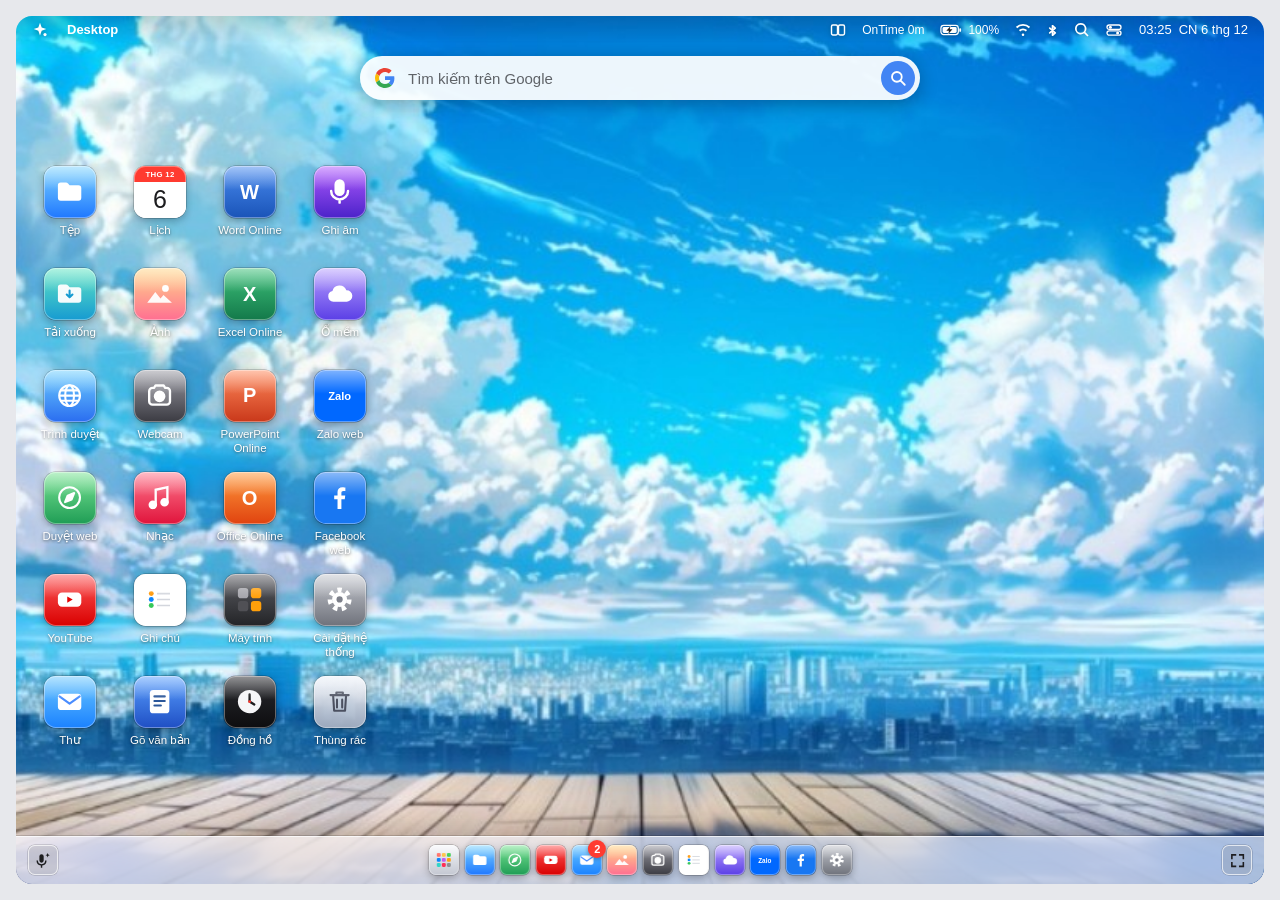
==== commit 2420be92: "Trình duyệt: nút Mở ở trang tải xuống nhờ app Tải xuống của Desktop Mini mở tệp (zip thì giải nén), " ====
--- a/app/src/main/assets/index.html
+++ b/app/src/main/assets/index.html
@@ -1277,10 +1277,13 @@
 function winFree(w){
   try{
     const r=w.getBoundingClientRect(); if(r.width<2||r.height<2)return false;
+    const zw=+w.style.zIndex||0, E=2; /* E: dung sai vài px — 2 cửa sổ chia đôi chỉ chạm mép nhau thì không tính là che */
     return !$$('.win',layer).some(o=>{
       if(o===w||o.classList.contains('min')||o._leaving)return false;
+      /* chỉ cửa sổ nằm TRÊN (z-index cao hơn) mới che được; cửa sổ nằm dưới không che nên không được làm ẩn YouTube/web nhúng */
+      if((+o.style.zIndex||0)<zw)return false;
       const q=o.getBoundingClientRect(); if(q.width<2||q.height<2)return false;
-      return q.left<r.right&&q.right>r.left&&q.top<r.bottom&&q.bottom>r.top;
+      return q.left<r.right-E&&q.right>r.left+E&&q.top<r.bottom-E&&q.bottom>r.top+E;
     });
   }catch(e){return false}
 }
@@ -1940,8 +1943,16 @@
       if(r.top-br.top<=6&&r.width>=br.width*0.6)el.classList.add('nobar');
     });
   };
-  try{new MutationObserver(()=>{if(!t)t=setTimeout(run,150)}).observe(body,{childList:true,subtree:true})}catch(e){}
-  setTimeout(run,0);
+  /* Theo dõi nội dung chỉ trong lúc cửa sổ đang dựng/đổi trang; yên 8 giây thì ngắt (đỡ tốn máy), chạm vào cửa sổ thì theo dõi lại */
+  let mo=null,idle=0;
+  const arm=()=>{clearTimeout(idle);idle=setTimeout(()=>{if(mo){mo.disconnect();mo=null}},8000)};
+  const on=()=>{
+    if(mo){arm();return}
+    try{mo=new MutationObserver(()=>{arm();if(!t)t=setTimeout(run,150)});mo.observe(body,{childList:true,subtree:true})}catch(e){}
+    arm();
+  };
+  body.addEventListener('pointerdown',on,{passive:true});
+  on(); setTimeout(run,0);
 }
 function createWin(id,arg){
   const a=APPS[id], sr=stage.getBoundingClientRect();
@@ -1972,8 +1983,14 @@
 }
 function minWin(w){
   const id=w.dataset.app; w._leaving=true; w.classList.remove('focus'); focusTop();
-  flyOut(w,id,()=>{w.classList.add('min');w._leaving=false;bus.emit('wins')});
-}
+  flyOut(w,id,()=>{w.classList.add('min');w._leaving=false;w._minAt=Date.now();bus.emit('wins')});
+}
+/* Cửa sổ thu nhỏ quá 10 phút thì tự đóng để nhả RAM, chỉ với app không giữ dữ liệu đang soạn/ghi (Ảnh, Tệp, Cài đặt, Thùng rác); mở lại là dựng mới */
+const FREEABLE=['photos','files','settings','trash'];
+setInterval(()=>{
+  const now=Date.now();
+  Object.keys(wins).forEach(id=>{const w=wins[id]; if(w&&w.classList.contains('min')&&w._minAt&&!w._leaving&&now-w._minAt>600000&&FREEABLE.indexOf(id)>=0)closeWin(w)});
+},60000);
 /* Cửa sổ phóng to / chia đôi kết thúc đúng mép trên của Dock (Dock cao base+18px và sát đáy màn hình), không chừa khe hở */
 function fitMax(w){
   const sr=stage.getBoundingClientRect();
@@ -2657,6 +2674,7 @@
     if(m&&alt&&alt.id&&A.openDownload&&A.openDownload(alt.id,alt.t))m='';
     if(m)notify({app:'Tệp',title:'Không mở được tệp',body:nm+': '+m,icon:'files'});
   }
+  window.__dlOpenPath=openPath;   /* để Trình duyệt (app phụ) nhờ app Tải xuống mở tệp vừa tải */
   function renameBox(n,full,refresh){
     const o=document.createElement('div'); o.className='bpk';
     o.innerHTML='<div class="bps"><b>Đổi tên</b><form style="display:flex;flex-direction:column;gap:10px;margin-top:8px"><input type="text" autocomplete="off" aria-label="Tên mới" style="border:0;border-radius:8px;padding:8px 10px;background:var(--field);color:inherit;outline:0"><div style="display:flex;gap:8px;justify-content:flex-end"><button type="button" class="btn bpc">Huỷ</button><button type="submit" class="btn">Lưu</button></div></form></div>';
@@ -4686,6 +4704,19 @@
     try{const mo=new MutationObserver(pushHide);mo.observe(lock,{attributes:true,attributeFilter:['hidden']});mo.observe(off,{attributes:true,attributeFilter:['hidden']})}catch(e){}
     pushName();pushHide();pushGeom();window.addEventListener('resize',pushGeom);
   })();
+  /* Trình duyệt (app phụ) bấm "Mở" ở trang tải xuống: mở app Tải xuống rồi mở tệp bằng chính cách của app đó (zip thì giải nén) */
+  window.nativeOpenDownloaded=function(full,nm){
+    try{
+      overlaysOpen(); openApp('downloads');
+      const name=nm||String(full||'').split('/').pop();
+      let tries=0;
+      (function go(){
+        if(window.__dlOpenPath&&wins.downloads){window.__dlOpenPath(full,name);return}
+        if(++tries<20)setTimeout(go,150);
+        else{const A=window.AndroidLauncher; const m=A&&A.openFileMsg?A.openFileMsg(full):'Không mở được tệp'; if(m)notify({app:'Tệp',title:'Không mở được tệp',body:name+': '+m,icon:'files'})}
+      })();
+    }catch(e){}
+  };
   window.nativeOpenApp=function(id,toggle){
     try{
       /* Bấm icon trên Dock nổi khi app đó đang mở ở trên cùng: thu xuống như bấm nút − */
